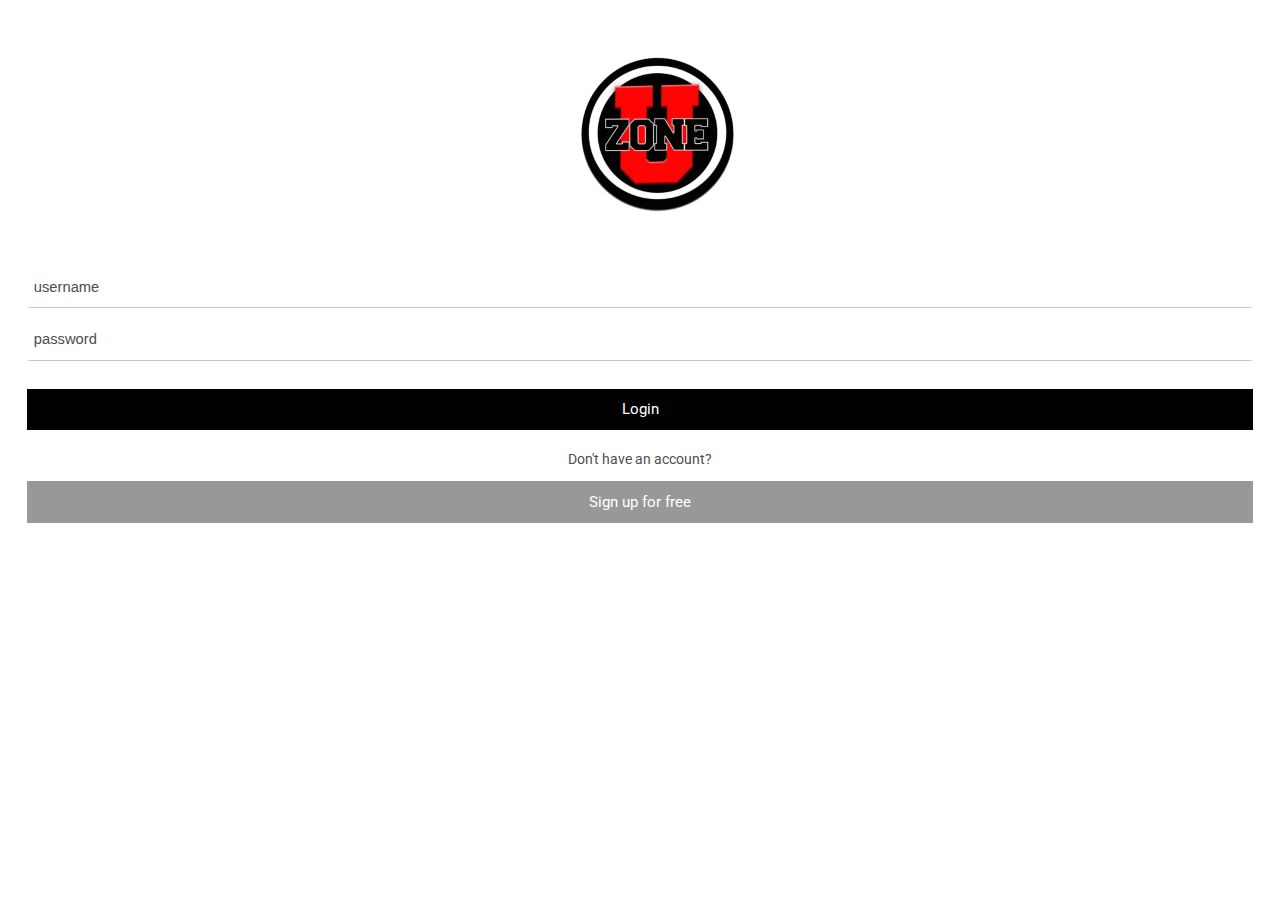
==== UZone Hybrid/index.html @ cc4b689a "Changes made by Earl Forrest (aef_21@hotmail.com)." ====
<!DOCTYPE html>
<html>

<head>
    <title></title>
    <meta charset="utf-8" />
    <script src="cordova.js"></script>
    <script src="kendo/js/jquery.min.js"></script>
    <script src="kendo/js/kendo.mobile.min.js"></script>
    <script src="bower_components/everlive/min/everlive.all.min.js"></script>
    <script src="scripts/app/identity-provider.js"></script>
    <script src="scripts/app/settings.js"></script>
    <script src="scripts/app/app.js"></script>
    <script src="scripts/app/analytics-monitor.js"></script>
    <script src="scripts/app/users.js"></script>
    <script src="scripts/app/login.js"></script>
    <script src="scripts/app/signup.js"></script>
    <script src="scripts/app/activities.js"></script>
    <script src="scripts/app/activity.js"></script>
    <script src="scripts/app/comments.js"></script>
    <script src="scripts/app/add-activity.js"></script>
    <script src="scripts/app/add-comment.js"></script>
    <link href="//fonts.googleapis.com/css?family=Roboto:400,500,700" rel="stylesheet">
    <link href="kendo/styles/kendo.mobile.all.min.css" rel="stylesheet">
    <link href="styles/main.css" rel="stylesheet">
</head>

<body id="uzoneApp">
    <div data-role="layout" data-id="default">
        <!--View content will render here-->
    </div>
    <!--WELCOME VIEW -->
    <div data-role="view" id="welcome" data-layout="default" class="welcome-scrn form-view" data-model="app.Login" data-init="app.Login.init" data-show="app.Login.show">
        <div data-role="header"></div>
        <h2 class="app-name"><small>UZone</small></h2>
        <form id="login-form">
            <ul data-role="listview" data-style="inset">
                <li class="username">
                    <input type="text" id="loginUsername" placeholder="username" required validationMessage="Username is required!">
                </li>
                <li class="password">
                    <input type="password" id="loginPassword" placeholder="password" required validationMessage="Password is required!">
                </li>
            </ul>
        </form>
        <ol class="group-wrp">
            <li>
                <span id="login" data-role="touch" data-bind="events: { tap: login }">
                        <a data-role="button" class="btn btn-login">Login</a>
                    </span>
            </li>
            <li class="signup">
                <p>Don't have an account?</p>
                <a data-role="button" href="views/signupView.html" class="btn">Sign up for free</a>
            </li>
        </ol>
    </div>
</body>

</html>
---- UZone Hybrid/kendo/styles/kendo.mobile.all.min.css ----
/*
* Kendo UI Core v2015.1.408 (http://www.telerik.com/kendo-ui)
* Copyright 2015 Telerik AD. All rights reserved.
*
* The use of Kendo UI mobile widgets in Telerik AppBuilder is governed by the Telerik End User License Agreement for Telerik AppBuilder at
* http://www.telerik.com/license-agreement/appbuilder
*/
@-ms-viewport{width:device-width;user-zoom:fixed;max-zoom:1;min-zoom:1}@media(orientation:landscape){.km-tablet .km-on-ios.km-horizontal.km-web:not(.km-ios-chrome){position:fixed;bottom:0}}.km-root{font-size:.92em}.km-root a{color:inherit}.km-tablet{font-size:1em}.km-root *:focus{outline-width:0}.km-root,.km-pane,.km-pane-wrapper{width:100%;height:100%;-ms-touch-action:none;-ms-content-zooming:none;-ms-user-select:none;-webkit-user-select:none;-webkit-text-size-adjust:none;-moz-text-size-adjust:none;text-size-adjust:none;overflow-x:hidden}.km-pane-wrapper{position:absolute}.km-pane,.km-shim{font-family:sans-serif}.km-pane{overflow-x:hidden;position:relative}.km-vertical .km-collapsible-pane{position:absolute;z-index:2!important;-webkit-transition:-webkit-transform 350ms ease-out;-ms-transition:-ms-transform 350ms ease-out;-o-transition:-o-transform 350ms ease-out;transition:transform 350ms ease-out;-webkit-transform:translatex(-100%);-ms-transform:translatex(-100%);-o-transform:translatex(-100%);transform:translatex(-100%)}.km-vertical .km-expanded-splitview .km-collapsible-pane{-webkit-transform:translatex(0);-ms-transform:translatex(0);-o-transform:translatex(0);transform:translatex(0)}.km-expanded-pane-shim{position:absolute;left:0;top:0;width:100%;height:100%;display:none}.km-expanded-splitview .km-expanded-pane-shim{display:block;z-index:1}.km-root>*{margin:0;padding:0}.km-root *{-webkit-touch-callout:none;-webkit-tap-highlight-color:rgba(0,0,0,0)}.km-content{display:block}.km-view,.km-split-content{top:0;left:0;position:absolute;display:-moz-box;display:-webkit-box;display:-webkit-flex;display:-ms-flexbox;display:flex;height:100%;width:100%;-moz-box-orient:vertical;-webkit-box-orient:vertical;-webkit-flex-direction:column;-ms-flex-direction:column;flex-direction:column;-webkit-align-items:stretch;-ms-align-items:stretch;align-items:stretch;-webkit-align-content:stretch;align-content:stretch;vertical-align:top}.k-ff .km-view,.k-ff .km-pane{overflow:hidden}.k-ff18 .km-view,.k-ff18 .km-pane,.k-ff19 .km-view,.k-ff19 .km-pane,.k-ff20 .km-view,.k-ff20 .km-pane,.k-ff21 .km-view,.k-ff21 .km-pane{position:relative}.k-ff .km-view{display:-moz-inline-box;display:inline-flex}.km-content{min-height:1px;-moz-box-flex:1;-webkit-box-flex:1;-webkit-flex:1;-ms-flex:1;flex:1;-moz-box-align:stretch;-webkit-box-align:stretch;-ms-flex-align:stretch;flex-align:stretch;width:auto;overflow:hidden;position:relative}.km-content p,.km-content h1,.km-content h2,.km-content h3,.km-content h4,.km-content h5,.km-content h6{margin-left:1rem;margin-right:1rem}.km-header,.km-footer{display:block;display:-moz-box;-moz-box-orient:vertical;width:100%}.km-header{padding:0}.km-footer{background:#1a1a1a}[data-role="layout"]{display:none}[data-role="view"],[data-role="drawer"],kendo-mobile-view,kendo-mobile-split-view,kendo-mobile-drawer{visibility:hidden}.km-view{visibility:visible}.km-header,.km-footer{position:relative;z-index:1}@media all and (-webkit-min-device-pixel-ratio:10000),not all and (-webkit-min-device-pixel-ratio:0){.km-view{display:table}.km-header,.km-footer,.km-content{display:table-row}.km-header,.km-footer{height:1px}}.km-root .k-toolbar,.km-navbar,.km-button,.km-buttongroup,.km-tabstrip,.km-blackberry li.km-actionsheet-cancel>a{-webkit-appearance:none;-moz-appearance:none;appearance:none;background-origin:border-box;position:relative;display:inline-block;padding:.4em .7em;margin:.1rem;overflow:visible;text-decoration:none}.km-tabstrip,.km-root .k-toolbar,.km-navbar{display:block;padding:.8em;margin:0;width:100%;border-width:0;-moz-box-sizing:border-box;-webkit-box-sizing:border-box;box-sizing:border-box}.km-native-scroller{overflow:auto;-webkit-overflow-scrolling:touch;-ms-touch-action:pan-x pan-y;-ms-overflow-style:-ms-autohiding-scrollbar;-ms-scroll-snap-type:proximity}.km-default-content{padding:1em}.km-shim{left:0;bottom:0;position:fixed;width:100%;height:100%!important;background:rgba(0,0,0,0.6);z-index:10001;-moz-box-sizing:border-box;-webkit-box-sizing:border-box;box-sizing:border-box}.km-root .km-shim{position:absolute}.km-shim:before{content:"\a0";height:100%;width:0;display:inline-block;vertical-align:middle}.km-shim .k-animation-container{box-shadow:none;-webkit-box-shadow:none;border:0;width:auto}.km-loader{top:50%;left:50%;width:180px;height:130px;z-index:100000;padding:30px 30px;position:absolute;margin-top:-70px;margin-left:-90px;-moz-box-sizing:border-box;-webkit-box-sizing:border-box;box-sizing:border-box;background-color:rgba(0,0,0,0.5)}.km-loader h1{font-size:1rem;color:white;text-align:center;vertical-align:middle}.km-loader .km-loading,.km-load-more .km-icon,.km-scroller-refresh .km-icon{animation:km-spin 1s infinite linear;-webkit-animation:km-spin 1s infinite linear;display:block;margin:0 auto;width:35px;height:35px;font-size:35px}.km-loader .km-loading:after,.km-load-more .km-icon:after{color:#ccc}.km-loading-left,.km-loading-right{display:none}@-webkit-keyframes km-spin{from{-webkit-transform:rotate(0deg)}to{-webkit-transform:rotate(360deg)}}@-moz-keyframes km-spin{from{-moz-transform:rotate(0deg)}to{-moz-transform:rotate(360deg)}}@-ms-keyframes km-spin{from{-ms-transform:rotate(0deg)}to{-ms-transform:rotate(360deg)}}@-o-keyframes km-spin{from{-o-transform:rotate(0deg)}to{-o-transform:rotate(360deg)}}@-webkit-keyframes km-ios-spin{from{-webkit-transform:rotate(0deg)}to{-webkit-transform:rotate(360deg)}}@-webkit-keyframes km-ios-spin1{from{-webkit-transform:rotate(-135deg)}to{-webkit-transform:rotate(225deg)}}@-moz-keyframes km-ios-spin{from{-moz-transform:rotate(0deg)}to{-moz-transform:rotate(360deg)}}@-moz-keyframes km-ios-spin1{from{-moz-transform:rotate(-135deg)}to{-moz-transform:rotate(225deg)}}@keyframes km-ios-spin{from{transform:rotate(0deg)}to{transform:rotate(360deg)}}@keyframes km-ios-spin1{from{transform:rotate(-135deg)}to{transform:rotate(225deg)}}.km-stretched-view{display:-moz-box;display:-webkit-box;display:-webkit-flex;display:-ms-flexbox;display:flex}.km-stretched-view>*{width:100%}.km-overlay{position:absolute;top:0;left:0;width:100%;height:100%;background:transparent;z-index:100000}.km-root.km-native-scrolling,.km-root.km-native-scrolling .km-view,.km-root.km-native-scrolling .km-splitview .km-pane{min-height:100%;height:auto;-webkit-transform:none;overflow-x:visible}.km-native-scrolling,.km-native-scrolling .km-pane,.km-native-scrolling .km-view{-ms-touch-action:auto}.km-native-scrolling .km-pane,.km-native-scrolling .km-view{display:block}.km-native-scrolling .km-content{-ms-flex:auto}.km-native-scrolling .km-blackberry .km-content{min-height:auto}.km-native-scrolling .km-splitview{position:absolute}.km-native-scrolling .km-header{position:fixed;top:0}.km-native-scrolling .km-android .km-header{top:auto;bottom:0}.km-native-scrolling .km-footer{position:fixed;bottom:0}.km-native-scrolling .km-android .km-footer{top:0;bottom:auto}.km-native-scrolling .km-badge{z-index:auto}.km-native-scrolling .km-splitview .km-header,.km-native-scrolling .km-splitview .km-footer,.km-native-scrolling .km-popup.km-pane .km-header,.km-native-scrolling .km-popup.km-pane .km-footer{position:absolute}.km-native-scrolling .km-modalview .km-header,.km-native-scrolling .km-modalview .km-footer{position:relative}.km-native-scrolling .km-content{width:100%}.km-native-scrolling .km-shim,.km-native-scrolling .km-popup-overlay{position:fixed;top:0;bottom:0;height:auto!important}.km-native-scrolling .km-drawer{position:fixed;top:0;height:100%!important;overflow:auto!important;-webkit-overflow-scrolling:touch}.km-native-scrolling>.km-pane>.km-loader{position:fixed;top:50%;margin-top:-2em}.km-native-scrolling .km-header,.km-native-scrolling .km-footer{z-index:2}.km-state-disabled{opacity:.5}.km-badge,.km-detail{text-decoration:none;display:inline-block;vertical-align:middle;overflow:hidden;text-align:center;position:absolute;z-index:1;height:2em;font-size:.6rem;text-shadow:none}.km-badge{top:-1em;right:-1em;line-height:2em;margin-left:.5em;min-width:.9em;padding:0 .55em;-moz-background-clip:padding-box;-webkit-background-clip:padding-box;background-clip:padding-box}.km-tabstrip .km-badge{top:-0.2em;right:auto;margin-left:-1em}.km-detail{position:absolute;float:right;right:.8rem;top:50%;margin-top:-0.7rem;width:1.3rem;height:1.3rem;font-size:1rem;-moz-box-sizing:border-box;-webkit-box-sizing:border-box;box-sizing:border-box}.km-widget .km-detaildisclose{font-size:.8em}.k-ff .km-detail{width:1rem;height:1rem}.km-detail .km-text{display:none}.km-widget .km-rowinsert:after,.km-widget .km-rowdelete:after,.km-widget .km-contactadd:after,.km-widget .km-detaildisclose:after,.km-widget .km-rowinsert:before,.km-widget .km-rowdelete:before,.km-widget .km-contactadd:before,.km-widget .km-detaildisclose:before,.km-detail .km-icon{left:.15em;top:.15em;line-height:1em;font-size:1em;position:absolute}.km-widget .km-detaildisclose:after{left:.1em;top:.25em;text-align:center;font-weight:bold}.km-button{cursor:pointer;outline:0;text-align:center}button.km-button{display:inline-block;font:inherit}.km-button:hover{text-decoration:none}.km-button::-moz-focus-inner{padding:0;border:0}.km-ios .km-state-disabled .km-button,.km-android .km-state-disabled .km-button,.km-blackberry .km-state-disabled .km-button,.km-meego .km-state-disabled .km-button{color:#aaa;text-shadow:none}.km-root .km-pane .k-button:focus,.km-root .km-pane .k-button:active,.km-root .km-pane .k-button:focus:active{box-shadow:none;-webkit-box-shadow:none}.km-buttongroup{padding:.4rem .7rem;-webkit-margin-collapse:separate;margin-collapse:separate;margin:.5em auto}.km-widget.km-buttongroup{padding:0;border-color:transparent;background:0;white-space:nowrap;display:table}.km-buttongroup>.km-button{display:table-cell}.km-widget.km-buttongroup .km-button{margin:0;border-width:1px 0 1px 1px;padding:.48em .9em .44em}.km-tablet .km-buttongroup .km-button{padding:.4em .8em .34em}.km-widget.km-navbar .km-buttongroup{font-size:.95rem;line-height:1em;margin:0 0 .2em;display:inline-block;height:1.5em;top:-2px}.k-toolbar .km-buttongroup{margin:0;display:inline-block}.km-tablet .km-navbar .km-buttongroup{top:-1px}.km-widget.km-navbar .km-buttongroup>.km-button{font-size:1em;min-width:4rem;text-align:center}.km-tablet .km-navbar .km-buttongroup>.km-button{min-width:6rem}.km-view .km-buttongroup .km-button:last-child{border-right-width:1px}.km-ios .km-buttongroup .km-button{font-size:1.2em;font-weight:bold}.km-collapsible{margin:1em 0}.km-collapsible.km-collapsibleinset{margin:1em}.km-collapsible+.km-collapsible{margin-top:-1em}.km-collapsible-header{position:relative;border-style:solid;border-width:1px 0;padding:.4em 20px}.km-collapsibleinset>.km-collapsible-header{border-width:1px}.km-collapsible+.km-collapsible>.km-collapsible-header{border-top-width:0}.km-collapsibleinset.km-collapsed>.km-collapsible-header{border-radius:.5em}.km-collapsibleinset.km-expanded>.km-collapsible-header{border-radius:.5em .5em 0 0}.km-collapsible-header .km-icon{display:inline-block;font-size:.8em;margin-right:.3em}.km-collapsible-header>h1,.km-collapsible-header>h2,.km-collapsible-header>h3,.km-collapsible-header>h4,.km-collapsible-header>h5,.km-collapsible-header>h6{margin:0}.km-collapsible-content{border-style:solid;border-width:1px 0;border-top:0;padding:.4em;overflow:hidden}.km-collapsible-header .km-arrow-s,.km-collapsible-header .km-arrow-n{position:absolute;top:.4em}.km-icon-left .km-arrow-s,.km-icon-left .km-arrow-n{left:.2em}.km-icon-right .km-arrow-s,.km-icon-right .km-arrow-n{left:auto;right:.2em}.km-icon-top .km-arrow-s,.km-icon-top .km-arrow-n{position:static;display:block;margin:0 auto;width:1em}.km-collapsibleinset>.km-collapsible-content{border-radius:0 0 .5em .5em;border-width:1px}.km-collapsed>.km-collapsible-content.km-animated{transform:translateY(-0.8em);border-color:transparent;border-bottom:0;visibility:hidden}.km-animated{-webkit-transition:-webkit-all .2s ease-in-out;-ms-transition:-ms-all .2s ease-in-out;-o-transition:-o-all .2s ease-in-out;transition:all .2s ease-in-out}.km-hide-title{display:none}.km-show-title:after{display:block;content:"\a0";height:0}.km-fill-title:after{height:auto}.km-footer .km-show-title:after{display:inline-block}.km-view-title,.km-dialog-title{position:relative;visibility:visible;text-align:center;font-size:1.4em;line-height:2.3em;margin-left:auto;margin-right:auto}.km-horizontal .km-view-title{line-height:2em}.km-root .k-toolbar,.km-navbar{padding:0;-moz-box-flex:1;-webkit-box-flex:1;-webkit-flex:1;-ms-flex:1;flex:1;position:relative;overflow:hidden;display:block;border-width:0 0 1px 0;background-color:#fff}.k-ff.km-root .k-toolbar,.k-ff .km-navbar{overflow:visible}.km-navbar .km-button{margin-top:.5rem;margin-bottom:.5rem}.km-navbar .km-no-title{padding-top:.7rem;padding-bottom:.7rem}.km-horizontal .km-navbar .km-button{margin-top:.3rem;margin-bottom:.3rem}.km-horizontal .km-navbar .km-no-title{padding-top:.5rem;padding-bottom:.5rem}.km-tablet.km-root .km-no-title{padding-top:.55rem;padding-bottom:.55rem}.km-tablet .km-navbar .km-button{margin-top:.45rem;margin-bottom:.45rem}.km-root .km-pane .km-navbar .km-no-title{visibility:visible;line-height:0}.km-on-ios.km-black-translucent-status-bar.km-app .km-header .km-navbar{padding-top:1.4em;background-clip:border-box}.km-on-ios.km-ios5.km-cordova .km-header .km-navbar,.km-on-ios.km-ios6.km-cordova .km-header .km-navbar{padding-top:0}.km-leftitem,.km-rightitem{z-index:1;position:absolute;right:.5em}.km-popup .km-rightitem{right:0}.km-leftitem{left:.5em;right:auto}.km-popup .km-leftitem{left:0}.km-leftitem,.km-rightitem{height:100%}.km-on-ios.km-black-translucent-status-bar.km-app .km-leftitem,.km-on-ios.km-black-translucent-status-bar.km-app .km-rightitem{height:auto}.km-leftitem>*,.km-rightitem>*{display:inline-block;vertical-align:middle}.km-leftitem:before,.km-rightitem:before{content:"\a0";display:inline-block;height:100%;width:0;vertical-align:middle}.km-root .k-toolbar{position:relative;display:block;vertical-align:middle;text-align:right;line-height:2.2em;border-style:solid;box-shadow:none;-webkit-box-shadow:none;padding:.55em 3.4em .55em .5em}.km-root .km-widget.k-toolbar{-moz-box-sizing:border-box;-webkit-box-sizing:border-box;box-sizing:border-box}.km-root .k-toolbar span.km-icon{vertical-align:middle}.km-root .k-toolbar .k-button-icon{padding-left:.4em;padding-right:.4em}.km-root .k-toolbar .k-button-icon .km-icon{margin-left:0;margin-right:0}.km-root .k-toolbar-resizable{overflow:hidden;white-space:nowrap}.km-root .k-toolbar>*{display:inline-block;vertical-align:middle;text-align:left;line-height:inherit}.km-root .k-toolbar .km-button{line-height:inherit}.km-root div.k-toolbar>.k-align-left{float:left;line-height:inherit}.km-root div.k-toolbar>.k-align-right{float:none}.km-root .k-toolbar>.km-button,.km-root .k-toolbar .km-buttongroup,.km-root .k-toolbar .k-split-button,.km-root .k-toolbar .k-widget,.km-root .k-toolbar .km-widget,.km-root .k-toolbar .k-textbox,.km-root .k-toolbar label,.km-root .k-toolbar .k-separator{margin:0 .4em}.km-root .k-toolbar .k-button-icontext .km-icon{margin-left:-0.15em}.km-root .k-toolbar .k-split-button{padding-left:0}.km-root .k-toolbar .k-split-button .km-button,.km-root .k-toolbar .km-buttongroup .km-group-start{margin:0}.km-root .k-toolbar .k-split-button>.km-button{padding-left:1em;padding-right:.6em}.km-root .k-toolbar .k-split-button .k-split-button-arrow{margin:0 0 0 -1px;padding-left:.2em;padding-right:.2em}.km-root .km-pane .k-toolbar .k-overflow-anchor{border-width:0;width:1.5em;height:100%;margin:0;font-size:2.2em;border-radius:0;position:absolute;top:0;right:0;padding:0}.km-root .k-overflow-anchor span.km-icon{position:absolute;top:50%;left:50%;margin:-0.5em 0 0 -0.5em}.km-root .k-overflow-anchor .km-icon:after,.km-root .k-overflow-anchor .km-icon:before{margin-left:0}.km-root .k-overflow-container .k-item{float:none;border:0}.km-root .k-overflow-container .k-overflow-button,.km-root .k-split-container .km-button{text-align:left;display:block;white-space:nowrap;margin:0 0 1px}.km-root .k-overflow-container li:last-child .k-overflow-button,.km-root .k-split-container li:last-child .km-button{margin:0}.km-root .k-overflow-container .km-buttongroup{padding:0}.km-root .k-overflow-container .km-buttongroup>li{display:block}.km-root .k-overflow-container .k-overflow-group{border-width:1px 0;border-style:solid;border-radius:0;padding:1px 0 0;margin:0 0 1px}.km-root .k-overflow-container .km-state-disabled{opacity:1}.km-root .k-overflow-container .k-overflow-hidden{display:none}.km-root .k-overflow-container .k-toolbar-first-visible,.km-root .k-overflow-container .k-overflow-group+.k-overflow-group{border-top:0;margin-top:0;padding-top:0}.km-root .k-overflow-container .k-toolbar-last-visible{border-bottom:0;margin-bottom:0}.km-root .k-overflow-wrapper .km-actionsheet-wrapper .km-actionsheet{overflow:hidden;overflow-y:auto}.km-tabstrip{padding:.4rem .7rem}.km-horizontal .km-tabstrip{padding:.2rem .7rem}.km-tabstrip{-moz-box-orient:horizontal;-webkit-box-orient:horizontal;-moz-box-align:start;-webkit-box-align:start;-ms-flex-align:start;flex-align:start;-webkit-flex-direction:row;-ms-flex-direction:row;flex-direction:row;-moz-box-pack:start;padding:0;text-align:center;word-spacing:-1em}.km-tabstrip .km-button{word-spacing:normal;box-shadow:none;-webkit-box-shadow:none;vertical-align:bottom}@media screen and (-webkit-min-device-pixel-ratio:0){.km-tabstrip{word-spacing:normal;width:100%}}.km-tabstrip .km-button{font-family:Arial,Helvetica,sans-serif;color:#a8a8a8;padding:.4em .8em;border-width:0;border-color:transparent;background:0;margin:0;text-align:center}.km-tabstrip .km-button:first-child{border-left:0}.km-tabstrip .km-button:last-child{border-right:0}.km-switch input[type=checkbox]{display:none}.km-switch,.km-checkbox{text-align:left;font-size:1rem;display:inline-block;width:6.4rem;height:2rem;line-height:2rem;position:relative;overflow:hidden}.km-switch-wrapper,.km-slider-wrapper{display:block;height:100%;width:100%;overflow:hidden}.km-switch-background,.km-slider-background{display:block;margin:0 1px 1px -5em;height:100%;width:200%}.km-switch-container{top:0;left:0;position:absolute;display:block;height:100%;width:100%;overflow:hidden;background:transparent;-moz-box-sizing:border-box;-webkit-box-sizing:border-box;box-sizing:border-box}.km-checkbox{width:1.8rem;height:1.8rem}.km-checkbox-checked:after{content:"\a0";display:block;width:100%;height:100%}.km-switch-handle{top:0;left:0;width:2.72em;height:100%;display:inline-block;margin:-1px 0 0 -1px;background-color:#000}.km-switch-label-on,.km-switch-label-off{display:block;width:130%;font-size:1em;line-height:2em;text-align:center;position:absolute;text-transform:uppercase}.km-switch-label-off{left:104%}.km-switch-label-on{left:-134%;text-shadow:0 -1px 0 rgba(0,0,0,0.3)}.km-list .km-switch{position:absolute;top:50%;right:.8rem;margin-top:-1rem}.km-listview-link:after{width:.5rem;height:.5rem;content:"\a0";display:inline-block;vertical-align:middle;margin-left:-0.2rem;border-style:solid;border-width:.24rem .24rem 0 0;-webkit-transform:rotate(45deg);-ms-transform:rotate(45deg);-o-transform:rotate(45deg);transform:rotate(45deg)}.km-listview-wrapper>ul:not(.km-listview){margin:0 auto}.km-list,.km-listview{padding:0;margin:0;list-style-type:none}.km-listinset,.km-listgroupinset{margin:1em}.k-ff .km-listinset:after,.k-ff .km-listgroupinset:after{display:block;height:0;content:"\a0"}.km-listinset,.km-listgroupinset .km-list{overflow:hidden}.km-listview .km-switch{margin-top:-0.95rem;position:absolute;right:.8rem;top:50%}.km-listview .km-list{text-indent:0}.km-list>li,.km-widget .km-listview-link,.km-widget .km-listview-label{margin:0;display:block;position:relative;list-style-type:none;vertical-align:middle;-moz-box-sizing:border-box;-webkit-box-sizing:border-box;box-sizing:border-box;padding:.5em .7em}.km-list>li{line-height:1.6em;overflow:hidden}.km-virtual-list{position:relative;width:100%;-webkit-transform:translateZ(0)}.km-virtual-list>li{width:100%;position:absolute;top:0;-webkit-transform:translateZ(0)}.km-widget.km-list .km-load-more,.km-widget .km-list .km-load-more{border-bottom:0}.km-list>li>*{line-height:normal}.km-group-title{display:block;font-weight:bold;padding:.2em 0;text-indent:.8em}.km-listgroupinset .km-group-title{margin-top:.65em;line-height:2em}.km-list:not(.km-virtual-list)>li:first-child{border-top-width:0}.km-list:not(.km-virtual-list)>li:last-child{border-bottom-width:0}.km-widget .km-listview-link,.km-widget .km-listview-label{line-height:inherit;text-decoration:none;margin:-0.5em -0.7em}.km-listview-link:after,.km-listview-label:after{border-color:#777;content:"\a0";display:block;position:absolute;right:1rem;top:50%;margin-top:-0.32rem}.km-filter-form{width:100%;padding:.5em 0;border:1px solid transparent;border-width:1px 0;-webkit-transform:translatez(0);-ms-transform:translatez(0);-o-transform:translatez(0);transform:translatez(0)}.km-filter-wrap{position:relative;margin:0 .7em;padding:.2em .4em;border:1px solid transparent}.km-widget .km-filter-wrap:before{display:inline-block;vertical-align:middle;content:"\e0e9";font-size:1.6em;width:1em;height:1em;margin-right:-1em;color:inherit}.km-tablet .km-filter-wrap{max-width:24em;margin:0 auto}.km-filter-wrap>input[type="search"]::-webkit-search-cancel-button{display:none}.km-filter-wrap input{width:100%;-moz-box-sizing:border-box;-webkit-box-sizing:border-box;box-sizing:border-box;border:0;background:transparent;-moz-appearance:none;-webkit-appearance:none;vertical-align:middle;padding:0 1.4em}.km-filter-reset{display:inline-block;margin-left:-1.6em;vertical-align:middle;text-align:center;z-index:1;text-decoration:none;height:100%}.km-filter-reset .km-clear{font-size:1.6em;width:1em;height:1em;display:block}.km-filter-reset>.km-text{position:absolute;top:-3333px;left:-3333px}.km-load-more{display:block;padding:.3em 0 1.2em;height:3.2em;text-align:center}.km-scroller-pull{width:100%;display:block;position:absolute;line-height:3em;font-size:1.4em;text-align:center;-webkit-transform:translate3d(0,-3em,0);-ms-transform:translate3d(0,-3em,0);-o-transform:translate3d(0,-3em,0);transform:translate3d(0,-3em,0)}.km-scroller-pull .km-template{display:inline-block;min-width:200px;text-align:left}.km-load-more .km-icon,.km-widget .km-scroller-pull .km-icon{display:inline-block;height:2rem;margin-right:1rem;vertical-align:middle;width:2rem;font-size:2rem;-webkit-transform:rotate(0deg);-ms-transform:rotate(0deg);-o-transform:rotate(0deg);transform:rotate(0deg);-webkit-transition:-webkit-transform 300ms linear;-ms-transition:-ms-transform 300ms linear;-o-transition:-o-transform 300ms linear;transition:transform 300ms linear}.km-widget .km-scroller-release .km-icon{-webkit-transform:rotate(180deg);-ms-transform:rotate(180deg);-o-transform:rotate(180deg);transform:rotate(180deg)}.km-widget .km-scroller-refresh .km-icon{-webkit-transition:none;-ms-transition:none;-o-transition:none;transition:none}.km-touch-scrollbar{position:absolute;visibility:hidden;z-index:200000;height:.4em;width:.4em;background-color:#333;opacity:0;-webkit-transform-origin:0 0;-ms-transform-origin:0 0;-o-transform-origin:0 0;transform-origin:0 0;-webkit-transition:opacity .3s linear;-ms-transition:opacity .3s linear;-o-transition:opacity .3s linear;transition:opacity .3s linear}.km-vertical-scrollbar{height:100%;right:2px;top:0}.km-horizontal-scrollbar{width:100%;left:0;bottom:2px}.km-scrollview,.km-scroll-container{-moz-user-select:none;-webkit-user-select:none;-ms-user-select:none;user-select:none;-moz-user-select:-moz-none;-webkit-margin-collapse:separate;margin-collapse:separate}.km-scroll-wrapper{position:relative}.km-scroll-header{position:absolute;z-index:1001;width:100%;top:0;left:0}.km-scrollview{white-space:nowrap;overflow:hidden;position:relative;width:100%}.km-scrollview>div>*{-webkit-transform:translatez(0)}.km-scrollview>div>[data-role=page]{vertical-align:top;display:inline-block;min-height:1px}.km-scrollview .km-virtual-page{min-height:1px;position:absolute;top:0;left:0;display:inline-block}.k-ff18 .km-scrollview>div,.k-ff19 .km-scrollview>div,.k-ff20 .km-scrollview>div,.k-ff21 .km-scrollview>div{width:0}.km-pages{text-align:center;margin:0;padding:.6em 0 0;height:1.5em}.km-pages li{display:inline-block;width:.5em;height:.55em;margin:0 .3em}.km-root .km-popup .k-item,.km-widget.km-actionsheet>li{list-style-type:none;padding:inherit 1em;border-bottom:1px solid #555;-moz-box-sizing:border-box;-webkit-box-sizing:border-box;box-sizing:border-box}.km-widget.km-actionsheet>li{line-height:2em;border-bottom:0}.km-widget.km-actionsheet>li>a{line-height:1.5em;text-align:left;background:transparent}.km-root .km-popup .k-list,.km-widget.km-actionsheet{padding:0;margin:0}.km-root .km-popup .k-item:last-child,.km-widget.km-actionsheet>li:last-child{border:0}.km-widget.km-actionsheet-wrapper{width:100%;box-shadow:none;-webkit-box-shadow:none;border:0}.km-actionsheet-root.km-shim .k-animation-container{width:100%!important;height:100%!important}.km-tablet .km-pane div.km-actionsheet-phone{background:transparent}.km-tablet .km-actionsheet-phone li.km-actionsheet-title,.km-tablet div.km-actionsheet-phone li.km-actionsheet-cancel{display:block}.km-popover-root .km-popup-wrapper{position:relative!important}.km-popup-wrapper,.km-modalview-wrapper{z-index:10001;position:relative;background:0;border:0;box-shadow:none;-webkit-box-shadow:none}.km-popup-overlay{position:absolute;top:0;left:0;width:100%;height:100%;z-index:10002}.km-popup-arrow,.km-popup-arrow:after,.km-popup-arrow:before{position:absolute;width:15px;height:15px;top:0;left:0;z-index:2}.km-left .km-popup-arrow,.km-right .km-popup-arrow{margin-top:-8px}.km-up .km-popup-arrow,.km-down .km-popup-arrow{margin-left:-8px}.km-popup-arrow:after,.km-popup-arrow:before{display:block;content:"\a0";width:0;height:0}.km-up .km-popup-arrow{top:auto;bottom:0}.km-left .km-popup-arrow{left:auto;right:0}.km-popup.km-pane{-moz-box-sizing:border-box;-webkit-box-sizing:border-box;box-sizing:border-box;width:100%;height:100%;min-height:100px;background:transparent}.km-popover-root .km-view{position:relative}.km-popover-root .km-content{-ms-flex:auto}div.km-splitview>.km-content,kendo-mobile-split-view.km-splitview>.km-content{-moz-box-orient:horizontal;-webkit-box-orient:horizontal;-moz-box-direction:normal;-webkit-box-direction:normal;-webkit-flex-direction:row;-ms-flex-direction:row;flex-direction:row}div.km-split-vertical>.km-content,kendo-mobile-split-view.km-split-vertical>.km-content{-moz-box-orient:vertical;-webkit-box-orient:vertical;-webkit-flex-direction:column;-ms-flex-direction:column;flex-direction:column}div.km-split-content>.km-pane{-moz-box-flex:2;-webkit-box-flex:2;-webkit-flex:2;-ms-flex:2;flex:2;width:auto;height:auto}div.km-split-content>.km-pane:first-child{-moz-box-flex:1;-webkit-box-flex:1;-webkit-flex:1;-ms-flex:1;flex:1}div.km-split-horizontal>.km-content>.km-pane{top:0;bottom:0}.km-split-vertical>.km-content>.km-pane>.km-view{display:-webkit-box}.km-modalview-root{text-align:center}.km-modalview-root>.k-animation-container{text-align:left;position:relative!important;top:auto!important;left:auto!important;display:inline-block!important;vertical-align:middle}.km-modalview,.km-modalview-wrapper:before{overflow:hidden;position:relative;display:-moz-inline-box;display:-webkit-inline-box;display:-webkit-inline-flex;display:-ms-inline-flexbox;display:inline-flex;width:100%;height:100%;vertical-align:middle;max-height:100%}.km-modalview .km-content{box-flex:1}.km-auto-height .km-content{-ms-flex:auto}.km-modalview-root:before,.km-modalview-wrapper:before{vertical-align:middle;height:100%;margin-left:-1px;content:"\a0";width:0;display:inline-block}.km-drawer,[data-role=drawer]{top:0;left:auto;width:250px}.km-drawer .km-header,.km-drawer .km-footer{z-index:0}.km-left-drawer{left:0}.km-right-drawer{right:0}.km-item label:before,.km-item label.km-item-checked:after{position:absolute;content:" ";display:block;top:50%;left:.6em;width:36px;height:36px;margin-top:-18px}.km-widget .k-slider{line-height:.6em;position:relative;display:inline-block;vertical-align:middle;text-align:center}.km-widget .k-slider-horizontal{width:50%;height:.6em;line-height:.6em}.km-list .k-slider{position:absolute;right:0;margin-top:-0.5em;top:50%}.km-root .k-slider-track{left:1em!important;right:1em;height:100%;display:block;position:absolute;border:.5em solid transparent;border-width:.5em 0}.km-widget .k-slider-horizontal .k-slider-track{width:auto!important}.km-widget .k-slider .k-slider-track{background-clip:padding-box}.km-widget .k-slider-track,.km-widget .k-slider-selection{margin-top:0;border-radius:5px;box-shadow:inset 0 0 1px rgba(0,0,0,0.3);-webkit-box-shadow:inset 0 0 1px rgba(0,0,0,0.3)}.km-widget .k-slider-horizontal .k-slider-selection{top:0;height:100%}.km-widget .k-slider-items{margin:0}.km-widget .k-slider .k-draghandle{text-indent:-3333px;left:0;width:1.2em;height:1.2em;display:block;position:absolute}.km-widget .k-slider-tooltip{display:none}.km-dialog{position:absolute;min-width:19em;max-width:25em;overflow:hidden}.km-dialog-title{position:static;float:none;height:2.6em;margin-top:-2.6em;font-size:1.22em;line-height:3em}.km-dialog:before{content:"\a0";display:block;overflow:visible;width:100%;height:3em;opacity:.2}.km-dialog-content{font-weight:normal;min-height:2em;text-align:center}.km-dialog .km-button{display:block;margin:.4em;font-size:1.3em;text-align:center;padding:.44em;-moz-user-select:none;-webkit-user-select:none;-ms-user-select:none;user-select:none}.km-list input[type=text]:not(.k-input),.km-list input[type=password],.km-list input[type=search],.km-list input[type=number],.km-list input[type=tel],.km-list input[type=url],.km-list input[type=email],.km-list input[type=file],.km-list input[type=month],.km-list input[type=color],.km-list input[type=week],.km-list input[type=date],.km-list input[type=time],.km-list input[type=datetime],.km-list input[type=datetime-local],.km-list select:not([multiple]),.km-list .k-dropdown,.km-list textarea{width:50%;-moz-box-sizing:border-box;-webkit-box-sizing:border-box;box-sizing:border-box;font-size:1.2em;position:absolute;top:50%;line-height:normal;z-index:1;right:0;margin-top:-1em}.km-widget .k-slider .k-tick,.km-widget .k-slider .k-label,.km-widget .k-slider .k-button{display:none}.km-list textarea{position:relative;width:-webkit-calc(50%+.7em);width:-moz-calc(50%+.7em);width:calc(50%+.7em);margin-right:-0.7em}.km-list input,.km-list select,.km-list textarea,.km-list input[type=checkbox],.km-list input[type=radio]{appearance:none;-moz-appearance:none;-webkit-appearance:none}.km-list input[type=checkbox],.km-list input[type=radio]{position:absolute;top:50%;right:.7em;margin-top:-0.5em;background:0}.km-widget input,.km-widget textarea{-moz-user-select:text;-webkit-user-select:text;-ms-user-select:text;user-select:text}.km-widget input[readonly],.km-widget input[type=image],.km-widget select:not([multiple]){-moz-user-select:none;-webkit-user-select:none;-ms-user-select:none;user-select:none}.km-list textarea{top:0}.km-list .k-dropdown{line-height:1.4em}.km-list .k-dropdown,.km-list .k-dropdown .k-input{background-color:transparent}.km-list .k-dropdown-wrap{display:inline-block}.km-list .km-listview-label:after,.km-list input ~ .km-listview-link:after,.km-list textarea ~ .km-listview-link:after,.km-list select ~ .km-listview-link:after,.km-list .k-dropdown ~ .km-listview-link:after{display:none}.km-list .k-dropdown select,.km-list .k-dropdown .k-select{display:none}.km-widget .km-list textarea{position:relative;float:right;margin-top:0;font-family:inherit}.km-listview-label input[type=radio],.km-listview-label input[type=checkbox]{border:0;font-size:inherit;width:1em;height:.9em}.k-fx-end .k-fx-next,.k-fx-end .k-fx-current{-webkit-transition:all 350ms ease-out;-ms-transition:all 350ms ease-out;-o-transition:all 350ms ease-out;transition:all 350ms ease-out}.k-fx{position:relative}.k-fx .k-fx-current{z-index:0}.k-fx .k-fx-next{z-index:1}.k-fx-hidden,.k-fx-hidden *{visibility:hidden!important}.k-fx-reverse .k-fx-current{z-index:1}.k-fx-reverse .k-fx-next{z-index:0}.k-fx-zoom.k-fx-start .k-fx-next{-webkit-transform:scale(0)!important;-ms-transform:scale(0)!important;-o-transform:scale(0)!important;transform:scale(0)!important}.k-fx-zoom.k-fx-end .k-fx-next{-webkit-transform:scale(1)!important;-ms-transform:scale(1)!important;-o-transform:scale(1)!important;transform:scale(1)!important}.k-fx-zoom.k-fx-reverse.k-fx-start .k-fx-next,.k-fx-zoom.k-fx-reverse.k-fx-end .k-fx-next{-webkit-transform:scale(1)!important;-ms-transform:scale(1)!important;-o-transform:scale(1)!important;transform:scale(1)!important}.k-fx-zoom.k-fx-reverse.k-fx-start .k-fx-current{-webkit-transform:scale(1)!important;-ms-transform:scale(1)!important;-o-transform:scale(1)!important;transform:scale(1)!important}.k-fx-zoom.k-fx-reverse.k-fx-end .k-fx-current{-webkit-transform:scale(0)!important;-ms-transform:scale(0)!important;-o-transform:scale(0)!important;transform:scale(0)!important}.k-fx-fade.k-fx-start .k-fx-next{will-change:opacity;opacity:0}.k-fx-fade.k-fx-end .k-fx-next{opacity:1}.k-fx-fade.k-fx-reverse.k-fx-start .k-fx-current{will-change:opacity;opacity:1}.k-fx-fade.k-fx-reverse.k-fx-end .k-fx-current{opacity:0}.k-fx-slide.k-fx-end .k-fx-next .km-content,.k-fx-slide.k-fx-end .k-fx-next .km-header,.k-fx-slide.k-fx-end .k-fx-next .km-footer,.k-fx-slide.k-fx-end .k-fx-current .km-content,.k-fx-slide.k-fx-end .k-fx-current .km-header,.k-fx-slide.k-fx-end .k-fx-current .km-footer{-webkit-transition:all 350ms ease-out;-ms-transition:all 350ms ease-out;-o-transition:all 350ms ease-out;transition:all 350ms ease-out}.k-fx-slide.k-fx-start .k-fx-next .km-content{will-change:transform;-webkit-transform:translatex(100%);-ms-transform:translatex(100%);-o-transform:translatex(100%);transform:translatex(100%)}.k-fx-slide.k-fx-start .k-fx-next .km-header,.k-fx-slide.k-fx-start .k-fx-next .km-footer{will-change:opacity;opacity:0}.k-fx-slide.k-fx-end .k-fx-current .km-content{-webkit-transform:translatex(-100%);-ms-transform:translatex(-100%);-o-transform:translatex(-100%);transform:translatex(-100%)}.k-fx-slide.k-fx-end .k-fx-next .km-header,.k-fx-slide.k-fx-end .k-fx-next .km-footer{opacity:1}.k-fx-slide.k-fx-reverse.k-fx-start .k-fx-current .km-content{will-change:transform;-webkit-transform:translatex(0);-ms-transform:translatex(0);-o-transform:translatex(0);transform:translatex(0)}.k-fx-slide.k-fx-reverse.k-fx-end .k-fx-current .km-content{-webkit-transform:translatex(100%);-ms-transform:translatex(100%);-o-transform:translatex(100%);transform:translatex(100%)}.k-fx-slide.k-fx-reverse.k-fx-start .k-fx-next .km-content{-webkit-transform:translatex(-100%);-ms-transform:translatex(-100%);-o-transform:translatex(-100%);transform:translatex(-100%)}.k-fx-slide.k-fx-reverse.k-fx-end .k-fx-next .km-content{-webkit-transform:translatex(0);-ms-transform:translatex(0);-o-transform:translatex(0);transform:translatex(0)}.k-fx-slide.k-fx-reverse.k-fx-start .k-fx-current .km-header,.k-fx-slide.k-fx-reverse.k-fx-start .k-fx-current .km-footer{will-change:opacity;opacity:1}.k-fx-slide.k-fx-reverse.k-fx-start .k-fx-next .km-header,.k-fx-slide.k-fx-reverse.k-fx-start .k-fx-next .km-footer{opacity:1}.k-fx-slide.k-fx-reverse.k-fx-end .k-fx-current .km-header,.k-fx-slide.k-fx-reverse.k-fx-end .k-fx-current .km-footer{opacity:0}.k-fx-slide.k-fx-reverse.k-fx-end .k-fx-next .km-header,.k-fx-slide.k-fx-reverse.k-fx-end .k-fx-next .km-footer{opacity:1}.k-fx-slide.k-fx-right.k-fx-start .k-fx-next .km-content{-webkit-transform:translatex(-100%);-ms-transform:translatex(-100%);-o-transform:translatex(-100%);transform:translatex(-100%)}.k-fx-slide.k-fx-right.k-fx-end .k-fx-current .km-content{-webkit-transform:translatex(100%);-ms-transform:translatex(100%);-o-transform:translatex(100%);transform:translatex(100%)}.k-fx-slide.k-fx-right.k-fx-reverse.k-fx-start .k-fx-current .km-content{-webkit-transform:translatex(0);-ms-transform:translatex(0);-o-transform:translatex(0);transform:translatex(0)}.k-fx-slide.k-fx-right.k-fx-reverse.k-fx-end .k-fx-current .km-content{-webkit-transform:translatex(-100%);-ms-transform:translatex(-100%);-o-transform:translatex(-100%);transform:translatex(-100%)}.k-fx-slide.k-fx-right.k-fx-reverse.k-fx-start .k-fx-next .km-content{-webkit-transform:translatex(100%);-ms-transform:translatex(100%);-o-transform:translatex(100%);transform:translatex(100%)}.k-fx-slide.k-fx-right.k-fx-reverse.k-fx-end .k-fx-next .km-content{-webkit-transform:translatex(0%);-ms-transform:translatex(0%);-o-transform:translatex(0%);transform:translatex(0%)}.k-fx-tile.k-fx-start .k-fx-next{will-change:transform;-webkit-transform:translatex(100%);-ms-transform:translatex(100%);-o-transform:translatex(100%);transform:translatex(100%)}.k-fx-tile.k-fx-end .k-fx-current{-webkit-transform:translatex(-100%);-ms-transform:translatex(-100%);-o-transform:translatex(-100%);transform:translatex(-100%)}.k-fx-tile.k-fx-reverse.k-fx-start .k-fx-current{will-change:transform;-webkit-transform:translatex(0);-ms-transform:translatex(0);-o-transform:translatex(0);transform:translatex(0)}.k-fx-tile.k-fx-reverse.k-fx-end .k-fx-current{-webkit-transform:translatex(100%);-ms-transform:translatex(100%);-o-transform:translatex(100%);transform:translatex(100%)}.k-fx-tile.k-fx-reverse.k-fx-start .k-fx-next{-webkit-transform:translatex(-100%);-ms-transform:translatex(-100%);-o-transform:translatex(-100%);transform:translatex(-100%)}.k-fx-tile.k-fx-reverse.k-fx-end .k-fx-next{-webkit-transform:translatex(0);-ms-transform:translatex(0);-o-transform:translatex(0);transform:translatex(0)}.k-fx-tile.k-fx-right.k-fx-start .k-fx-next{-webkit-transform:translatex(-100%);-ms-transform:translatex(-100%);-o-transform:translatex(-100%);transform:translatex(-100%)}.k-fx-tile.k-fx-right.k-fx-end .k-fx-current{-webkit-transform:translatex(100%);-ms-transform:translatex(100%);-o-transform:translatex(100%);transform:translatex(100%)}.k-fx-tile.k-fx-right.k-fx-reverse.k-fx-start .k-fx-current{-webkit-transform:translatex(0);-ms-transform:translatex(0);-o-transform:translatex(0);transform:translatex(0)}.k-fx-tile.k-fx-right.k-fx-reverse.k-fx-end .k-fx-current{-webkit-transform:translatex(-100%);-ms-transform:translatex(-100%);-o-transform:translatex(-100%);transform:translatex(-100%)}.k-fx-tile.k-fx-right.k-fx-reverse.k-fx-start .k-fx-next{-webkit-transform:translatex(100%);-ms-transform:translatex(100%);-o-transform:translatex(100%);transform:translatex(100%)}.k-fx-tile.k-fx-right.k-fx-reverse.k-fx-end .k-fx-next{-webkit-transform:translatex(0%);-ms-transform:translatex(0%);-o-transform:translatex(0%);transform:translatex(0%)}.k-fx-tile.k-fx-start .k-fx-next{will-change:transform;-webkit-transform:translatex(100%);-ms-transform:translatex(100%);-o-transform:translatex(100%);transform:translatex(100%)}.k-fx-tile.k-fx-end .k-fx-current{-webkit-transform:translatex(-100%);-ms-transform:translatex(-100%);-o-transform:translatex(-100%);transform:translatex(-100%)}.k-fx-tile.k-fx-reverse.k-fx-start .k-fx-current{will-change:transform;-webkit-transform:translatex(0);-ms-transform:translatex(0);-o-transform:translatex(0);transform:translatex(0)}.k-fx-tile.k-fx-reverse.k-fx-end .k-fx-current{-webkit-transform:translatex(100%);-ms-transform:translatex(100%);-o-transform:translatex(100%);transform:translatex(100%)}.k-fx-tile.k-fx-reverse.k-fx-start .k-fx-next{-webkit-transform:translatex(-100%);-ms-transform:translatex(-100%);-o-transform:translatex(-100%);transform:translatex(-100%)}.k-fx-tile.k-fx-reverse.k-fx-end .k-fx-next{-webkit-transform:translatex(0);-ms-transform:translatex(0);-o-transform:translatex(0);transform:translatex(0)}.k-fx-tile.k-fx-right.k-fx-start .k-fx-next{-webkit-transform:translatex(-100%);-ms-transform:translatex(-100%);-o-transform:translatex(-100%);transform:translatex(-100%)}.k-fx-tile.k-fx-right.k-fx-end .k-fx-current{-webkit-transform:translatex(100%);-ms-transform:translatex(100%);-o-transform:translatex(100%);transform:translatex(100%)}.k-fx-tile.k-fx-right.k-fx-reverse.k-fx-start .k-fx-current{-webkit-transform:translatex(0);-ms-transform:translatex(0);-o-transform:translatex(0);transform:translatex(0)}.k-fx-tile.k-fx-right.k-fx-reverse.k-fx-end .k-fx-current{-webkit-transform:translatex(-100%);-ms-transform:translatex(-100%);-o-transform:translatex(-100%);transform:translatex(-100%)}.k-fx-tile.k-fx-right.k-fx-reverse.k-fx-start .k-fx-next{-webkit-transform:translatex(100%);-ms-transform:translatex(100%);-o-transform:translatex(100%);transform:translatex(100%)}.k-fx-tile.k-fx-right.k-fx-reverse.k-fx-end .k-fx-next{-webkit-transform:translatex(0%);-ms-transform:translatex(0%);-o-transform:translatex(0%);transform:translatex(0%)}.k-fx.k-fx-overlay.k-fx-start .k-fx-next,.k-fx.k-fx-overlay.k-fx-left.k-fx-start .k-fx-next{will-change:transform;-webkit-transform:translatex(100%);-ms-transform:translatex(100%);-o-transform:translatex(100%);transform:translatex(100%)}.k-fx.k-fx-overlay.k-fx-right.k-fx-start .k-fx-next{-webkit-transform:translatex(-100%);-ms-transform:translatex(-100%);-o-transform:translatex(-100%);transform:translatex(-100%)}.k-fx.k-fx-overlay.k-fx-up.k-fx-start .k-fx-next{-webkit-transform:translatey(100%);-ms-transform:translatey(100%);-o-transform:translatey(100%);transform:translatey(100%)}.k-fx.k-fx-overlay.k-fx-down.k-fx-start .k-fx-next{-webkit-transform:translatey(-100%);-ms-transform:translatey(-100%);-o-transform:translatey(-100%);transform:translatey(-100%)}.k-fx.k-fx-overlay.k-fx-reverse.k-fx-start .k-fx-next{-webkit-transform:none;-ms-transform:none;-o-transform:none;transform:none}.k-fx.k-fx-overlay.k-fx-reverse.k-fx-start .k-fx-current{will-change:transform;-webkit-transform:none;-ms-transform:none;-o-transform:none;transform:none}.k-fx.k-fx-overlay.k-fx-reverse.k-fx-end .k-fx-current,.k-fx.k-fx-overlay.k-fx-reverse.k-fx-left.k-fx-end .k-fx-current{-webkit-transform:translatex(100%);-ms-transform:translatex(100%);-o-transform:translatex(100%);transform:translatex(100%)}.k-fx.k-fx-overlay.k-fx-reverse.k-fx-right.k-fx-end .k-fx-current{-webkit-transform:translatex(-100%);-ms-transform:translatex(-100%);-o-transform:translatex(-100%);transform:translatex(-100%)}.k-fx.k-fx-overlay.k-fx-reverse.k-fx-up.k-fx-end .k-fx-current{-webkit-transform:translatey(100%);-ms-transform:translatey(100%);-o-transform:translatey(100%);transform:translatey(100%)}.k-fx.k-fx-overlay.k-fx-reverse.k-fx-down.k-fx-end .k-fx-current{-webkit-transform:translatey(-100%);-ms-transform:translatey(-100%);-o-transform:translatey(-100%);transform:translatey(-100%)}.km-on-wp .km-view,.km-on-wp .km-header,.km-on-wp .km-footer,.km-on-wp .km-slider,.km-on-wp .km-switch,.km-on-wp .km-filter-reset,.km-on-wp .km-shim .k-animation-container,.km-on-wp .km-scroll-container{transform:translateZ(0)}.km-ios,.km-blackberry,.km-on-ios .km-view,.km-on-ios .km-header,.km-on-ios .km-footer,.km-on-ios .km-slider,.km-on-ios .km-switch,.km-on-ios .km-group-title,.km-on-ios .km-filter-reset,.km-on-ios .km-shim .k-animation-container,.km-on-ios .km-scroll-container,.km-on-blackberry .km-view,.km-on-blackberry .km-content,.km-on-blackberry .km-header,.km-on-blackberry .km-footer,.km-on-blackberry .km-icon,.km-on-blackberry .km-switch,.km-on-blackberry .km-popup .k-item,.km-on-blackberry .km-actionsheet-wrapper,.km-on-android.km-4 .k-slider{-webkit-transform:translatez(0)}.km-on-android.km-4 .km-switch,.km-on-android.km-4 .km-listview-wrapper,.km-on-android.km-4 .km-content,.km-on-android.km-4 .km-switch-handle,.km-android.km-4.km-on-android .km-switch-wrapper,.km-on-android.km-4 .km-scroll-container,.km-on-meego .km-content,.km-on-meego .km-switch,.km-on-meego .km-icon,.km-on-meego .km-header,.km-on-meego .km-footer,.km-on-meego .km-content,.km-on-meego .km-switch-handle,.km-on-meego .km-switch-wrapper{-webkit-transform:translatez(0);-webkit-backface-visibility:hidden}.km-android4.km-ios-chrome .km-listview-wrapper{-webkit-transform:none}.km-native-scrolling .km-header,.km-native-scrolling .km-footer,.km-native-scrolling .km-shim,.km-native-scrolling .km-popup-overlay,.km-native-scrolling .km-drawer,.km-native-scrolling>.km-pane>.km-loader,.km-on-android.km-4 .km-scroller-pull .km-icon{-webkit-backface-visibility:hidden}.km-on-android.km-4 input{-webkit-user-modify:read-write-plaintext-only}.km-wp .km-view .km-absolute,.km-meego .km-view .km-absolute{position:absolute}.km-detail .km-icon,.km-button .km-icon,.km-list .km-icon,.km-ios .km-button .km-icon{width:1em;height:1em;font-size:1em;margin-left:-0.3em;margin-right:.3em;vertical-align:baseline;display:inline-block;background-size:auto 100%}html .km-widget .km-view .km-notext{margin-left:0;margin-right:0}.km-buttongroup .km-button .km-icon{width:1em;height:1em;font-size:1em;margin:.05em .16em 0 0}.km-tabstrip .km-button .km-icon{width:2.5rem;height:2.5rem;font-size:2.5rem}.km-tabstrip .km-image,.km-tabstrip .km-button .km-icon{margin:0 auto .1em;display:inline-block}.km-tabstrip .km-text{display:block}.km-phone .km-tabstrip .km-icon{height:2.2rem;width:2.2rem;font-size:2.2rem}.km-phone .km-horizontal .km-tabstrip .km-icon{height:2rem;width:2rem;font-size:2rem}@font-face{font-family:"Kendo UI";src:url("images/kendoui.woff?v=1.1") format("woff"),url("images/kendoui.ttf?v=1.1") format("truetype"),url("images/kendoui.svg#kendoui") format("svg")}body:before{font-family:"Kendo UI";content:"\a0";font-size:0;width:0;height:0;position:absolute;z-index:-1}.km-root .km-pane .km-view .km-icon{-webkit-background-clip:text;background-size:0}.km-icon{position:relative}.km-icon:after,.km-icon:before,.km-contactadd:after,.km-contactadd:before,.km-rowdelete:after,.km-rowdelete:before,.km-rowinsert:after,.km-rowinsert:before,.km-detaildisclose:after,.km-detaildisclose:before,.km-loading:after,.km-filter-wrap:before{position:relative;content:"\a0";display:block;width:100%;height:100%;text-align:left;vertical-align:middle;background-size:auto;font:1em/1em "Kendo UI"}.km-icon:before,.km-contactadd:before,.km-rowdelete:before,.km-rowinsert:before,.km-detaildisclose:before{position:absolute;margin-top:1px;color:rgba(0,0,0,0.7);display:none}.km-state-active .km-icon:before,.km-state-active .km-contactadd:before,.km-state-active .km-rowdelete:before,.km-state-active .km-rowinsert:before,.km-state-active .km-detaildisclose:before{display:block}.km-ios7 .km-detaildisclose:after{font-family:serif}.km-ios7 .km-icon:before,.km-ios7 .km-contactadd:before,.km-ios7 .km-rowdelete:before,.km-ios7 .km-rowinsert:before,.km-ios7 .km-detaildisclose:before{display:none}.k-webkit .km-ios:not(.km-android):not(.km-blackberry6):not(.km-blackberry7) .km-icon:after,.k-webkit .km-blackberry:not(.km-android):not(.km-blackberry6):not(.km-blackberry7) .km-icon:after,.k-safari .km-ios:not(.km-android):not(.km-blackberry6):not(.km-blackberry7) .km-icon:after,.k-safari .km-blackberry:not(.km-android):not(.km-blackberry6):not(.km-blackberry7) .km-icon:after{background-image:inherit;background-repeat:inherit;background-position:inherit;background-color:currentcolor;-webkit-background-clip:text;-webkit-text-fill-color:transparent}.km-root .km-pane.km-on-blackberry.km-blackberry6 .km-view .km-icon:after,.km-root .km-pane.km-on-blackberry.km-blackberry7 .km-view .km-icon:after,.km-root .km-pane.km-pane.km-on-android .km-view .km-icon:after,.km-root .km-pane.km-pane.km-on-meego .km-view .km-icon:after{background:0;-webkit-text-fill-color:inherit}.km-contactadd:after,.km-contactadd:before,.km-rowinsert:after,.km-rowinsert:before{content:"\E039"}.km-rowdelete:after,.km-rowdelete:before{content:"\E03a"}.km-detaildisclose:after,.km-detaildisclose:before{content:"\E0E2"}.km-action:after,.km-action:before{content:"\e0ca"}.km-add:after,.km-add:before{content:"\e0cb"}.km-arrow-n:after,.km-arrow-n:before{content:"\e001"}.km-arrow-s:after,.km-arrow-s:before{content:"\e002"}.km-battery:after,.km-battery:before{content:"\e0ce"}.km-bookmarks:after,.km-bookmarks:before{content:"\e0cf"}.km-camera:after,.km-camera:before{content:"\e0d0"}.km-cart:after,.km-cart:before{content:"\e0d1"}.km-edit:after,.km-compose:after,.km-edit:before,.km-compose:before{content:"\e0d5"}.km-contacts:after,.km-contacts:before{content:"\e0e4"}.km-trash:after,.km-delete:after,.km-trash:before,.km-delete:before{content:"\e0ec"}.km-details:after,.km-details:before{content:"\e0e2"}.km-download:after,.km-downloads:after,.km-download:before,.km-downloads:before{content:"\e0d4"}.km-fastforward:after,.km-fastforward:before{content:"\e0d9"}.km-toprated:after,.km-favorites:after,.km-toprated:before,.km-favorites:before{content:"\e0d7"}.km-featured:after,.km-featured:before{content:"\e0d8"}.km-globe:after,.km-globe:before{content:"\e0dc"}.km-history:after,.km-history:before{content:"\e0e7"}.km-home:after,.km-home:before{content:"\e0dd"}.km-info:after,.km-about:after,.km-info:before,.km-about:before{content:"\e0de"}.km-minus:after,.km-minus:before{content:"\e033"}.km-more:after,.km-more:before{content:"\e0e0"}.km-mostrecent:after,.km-mostrecent:before{content:"\e0cc"}.km-mostviewed:after,.km-mostviewed:before{content:"\e0d6"}.km-organize:after,.km-organize:before{content:"\e0eb"}.km-pause:after,.km-pause:before{content:"\e0e3"}.km-play:after,.km-play:before{content:"\e0e5"}.km-plus:after,.km-plus:before{content:"\e032"}.km-recents:after,.km-recents:before{content:"\e0d2"}.km-refresh:after,.km-refresh:before{content:"\e0e6"}.km-reply:after,.km-reply:before{content:"\e0ed"}.km-rewind:after,.km-rewind:before{content:"\e0e8"}.km-search:after,.km-search:before{content:"\e0e9"}.km-settings:after,.km-settings:before{content:"\e0da"}.km-share:after,.km-share:before{content:"\e0df"}.km-sounds:after,.km-volume:after,.km-sounds:before,.km-volume:before{content:"\e0ef"}.km-stop:after,.km-stop:before{content:"\e0ea"}.km-wifi:after,.km-wifi:before{content:"\e0f0"}.km-root .km-pane .km-icon.km-check{-webkit-background-clip:initial}.km-root .km-pane .km-check:checked:after,.km-widget .km-check:checked:after{content:"\e227"}.km-android .km-more:after,.km-android .km-more:before{content:"\e0e1"}.km-meego .km-more:after,.km-meego .km-more:before{content:"\e0f1"}.km-wp .km-loading:after,.km-wp .km-load-more .km-icon:after,.km-wp .km-scroller-refresh .km-icon:after{content:"\e0f6"}.km-meego .km-loading:after,.km-meego .km-load-more .km-icon:after,.km-meego .km-scroller-refresh .km-icon:after{content:"\e0f6"}.km-root .km-android .km-loading:after,.km-android .km-load-more .km-icon:after,.km-root .km-android .km-scroller-refresh .km-icon:after{content:"\e0f6"}.km-scroller-pull .km-icon:after{content:"\e0f2"}.km-icon.km-phone:after,.km-ios7 .km-state-active .km-phone:after{content:"\e326"}.km-ios7 .km-detaildisclose:after{content:"i"}.km-ios7 .km-action:after{content:"\e1ff"}.km-ios7 .km-add:after{content:"\e200"}.km-ios7 .km-mostrecent:after{content:"\e201"}.km-ios7 .km-battery:after{content:"\e203"}.km-ios7 .km-bookmarks:after{content:"\e204"}.km-ios7 .km-camera:after{content:"\e205"}.km-ios7 .km-cart:after{content:"\e206"}.km-ios7 .km-recents:after{content:"\e207"}.km-ios7 .km-download:after,.km-ios7 .km-downloads:after{content:"\e209"}.km-ios7 .km-edit:after{content:"\e20a"}.km-ios7 .km-mostviewed:after{content:"\e20b"}.km-ios7 .km-toprated:after,.km-ios7 .km-favorites:after{content:"\e20c"}.km-ios7 .km-featured:after{content:"\e20d"}.km-ios7 .km-fastforward:after{content:"\e20e"}.km-ios7 .km-settings:after{content:"\e20f"}.km-ios7 .km-globe:after{content:"\e211"}.km-ios7 .km-home:after{content:"\e212"}.km-ios7 .km-info:after,.km-ios7 .km-about:after{content:"\e213"}.km-ios7 .km-share:after{content:"\e214"}.km-ios7 .km-more:after{content:"\e215"}.km-ios7 .km-details:after{content:"\e217"}.km-ios7 .km-pause:after{content:"\e218"}.km-ios7 .km-contacts:after{content:"\e219"}.km-ios7 .km-play:after{content:"\e21a"}.km-ios7 .km-refresh:after{content:"\e21b"}.km-ios7 .km-history:after{content:"\e21c"}.km-ios7 .km-rewind:after{content:"\e21d"}.km-ios7 .km-search:after{content:"\e21e"}.km-ios7 .km-stop:after{content:"\e21f"}.km-ios7 .km-organize:after{content:"\e220"}.km-ios7 .km-trash:after,.km-ios7 .km-delete:after{content:"\e221"}.km-ios7 .km-reply:after{content:"\e222"}.km-ios7 .km-forward:after{content:"\e223"}.km-ios7 .km-sounds:after,.km-ios7 .km-volume:after{content:"\e224"}.km-ios7 .km-wifi:after{content:"\e225"}.km-ios7 .km-phone:after{content:"\e226"}.km-ios7 .km-state-active .km-action:after{content:"\e2ff"}.km-ios7 .km-state-active .km-add:after{content:"\e300"}.km-ios7 .km-state-active .km-mostrecent:after{content:"\e301"}.km-ios7 .km-state-active .km-battery:after{content:"\e303"}.km-ios7 .km-state-active .km-bookmarks:after{content:"\e304"}.km-ios7 .km-state-active .km-camera:after{content:"\e305"}.km-ios7 .km-state-active .km-cart:after{content:"\e306"}.km-ios7 .km-state-active .km-recents:after{content:"\e307"}.km-ios7 .km-state-active .km-download:after,.km-ios7 .km-state-active .km-downloads:after{content:"\e309"}.km-ios7 .km-state-active .km-edit:after{content:"\e30a"}.km-ios7 .km-state-active .km-mostviewed:after{content:"\e30b"}.km-ios7 .km-state-active .km-toprated:after,.km-ios7 .km-state-active .km-favorites:after{content:"\e30c"}.km-ios7 .km-state-active .km-featured:after{content:"\e30d"}.km-ios7 .km-state-active .km-fastforward:after{content:"\e30e"}.km-ios7 .km-state-active .km-settings:after{content:"\e30f"}.km-ios7 .km-state-active .km-globe:after{content:"\e311"}.km-ios7 .km-state-active .km-home:after{content:"\e312"}.km-ios7 .km-state-active .km-info:after,.km-ios7 .km-state-active .km-about:after{content:"\e313"}.km-ios7 .km-state-active .km-share:after{content:"\e314"}.km-ios7 .km-state-active .km-more:after{content:"\e315"}.km-ios7 .km-state-active .km-details:after{content:"\e317"}.km-ios7 .km-state-active .km-pause:after{content:"\e318"}.km-ios7 .km-state-active .km-contacts:after{content:"\e319"}.km-ios7 .km-state-active .km-play:after{content:"\e31a"}.km-ios7 .km-state-active .km-refresh:after{content:"\e31b"}.km-ios7 .km-state-active .km-history:after{content:"\e31c"}.km-ios7 .km-state-active .km-rewind:after{content:"\e31d"}.km-ios7 .km-state-active .km-search:after{content:"\e31e"}.km-ios7 .km-state-active .km-stop:after{content:"\e31f"}.km-ios7 .km-state-active .km-organize:after{content:"\e320"}.km-ios7 .km-state-active .km-trash:after,.km-ios7 .km-state-active .km-delete:after{content:"\e321"}.km-ios7 .km-state-active .km-reply:after{content:"\e322"}.km-ios7 .km-state-active .km-forward:after{content:"\e323"}.km-ios7 .km-state-active .km-sounds:after,.km-ios7 .km-state-active .km-volume:after{content:"\e324"}.km-ios7 .km-state-active .km-wifi:after{content:"\e325"}.km-arrowdown:after,.km-arrowdown:before{content:"\e002"}.km-wp .km-scroller-pull .km-icon:after{content:"\E0D4"}.km-on-wp.km-app .km-icon:after,.km-on-wp.km-app .km-filter-wrap:before,.km-on-wp.km-app .km-state-active .km-icon:after{color:transparent;background-image:url("images/wp8_icons.png");background-size:auto 100%;height:1em;margin-top:0;vertical-align:middle}.km-wp-light.km-app .km-icon:after,.km-wp-light.km-app .km-filter-wrap:before{background-image:url("images/wp8_inverseicons.png")}.km-on-wp.km-app .km-icon{line-height:1em}.km-on-wp.km-app .km-icon:before{display:none}.km-on-wp.km-app .km-action:after{background-position-x:20%}.km-on-wp.km-app .km-add:after,.km-on-wp.km-app .km-filter-reset .km-clear:after{background-position-x:22%}.km-on-wp.km-app .km-battery:after{background-position-x:24%}.km-on-wp.km-app .km-bookmarks:after{background-position-x:26%}.km-on-wp.km-app .km-camera:after{background-position-x:28%}.km-on-wp.km-app .km-cart:after{background-position-x:30%}.km-on-wp.km-app .km-edit:after,.km-on-wp.km-app .km-compose:after{background-position-x:32%}.km-on-wp.km-app .km-contacts:after{background-position-x:34%}.km-on-wp.km-app .km-trash:after,.km-on-wp.km-app .km-delete:after{background-position-x:36%}.km-on-wp.km-app .km-details:after{background-position-x:38%}.km-on-wp.km-app .km-download:after,.km-on-wp.km-app .km-downloads:after{background-position-x:40%}.km-on-wp.km-app .km-fastforward:after{background-position-x:42%}.km-on-wp.km-app .km-toprated:after,.km-on-wp.km-app .km-favorites:after{background-position-x:44%}.km-on-wp.km-app .km-featured:after{background-position-x:46%}.km-on-wp.km-app .km-globe:after{background-position-x:48%}.km-on-wp.km-app .km-history:after{background-position-x:50%}.km-on-wp.km-app .km-home:after{background-position-x:52%}.km-on-wp.km-app .km-info:after,.km-on-wp.km-app .km-about:after{background-position-x:54%}.km-on-wp.km-app .km-more:after{background-position-x:56%}.km-on-wp.km-app .km-mostrecent:after{background-position-x:58%}.km-on-wp.km-app .km-mostviewed:after{background-position-x:60%}.km-on-wp.km-app .km-organize:after{background-position-x:62%}.km-on-wp.km-app .km-pause:after{background-position-x:64%}.km-on-wp.km-app .km-play:after{background-position-x:66%}.km-on-wp.km-app .km-recents:after{background-position-x:68%}.km-on-wp.km-app .km-refresh:after{background-position-x:70%}.km-on-wp.km-app .km-reply:after{background-position-x:72%}.km-on-wp.km-app .km-rewind:after{background-position-x:74%}.km-on-wp.km-app .km-search:after,.km-on-wp.km-app .km-filter-wrap:before{background-position-x:76%}.km-on-wp.km-app .km-settings:after{background-position-x:78%}.km-on-wp.km-app .km-share:after{background-position-x:80%}.km-on-wp.km-app .km-sounds:after,.km-on-wp.km-app .km-volume:after{background-position-x:82%}.km-on-wp.km-app .km-stop:after{background-position-x:84%}.km-on-wp.km-app .km-wifi:after{background-position-x:86%}.km-on-wp.km-app.km-android .km-more:after{background-position-x:88%}.km-on-wp.km-app.km-meego .km-more:after{background-position-x:90%}.km-on-wp.km-app.km-meego .km-loading:after,.km-on-wp.km-app.km-meego .km-load-more .km-icon:after,.km-on-wp.km-app.km-meego .km-scroller-refresh .km-icon:after{background-position-x:94%}.km-on-wp.km-app .km-scroller-pull .km-icon:after{background-position-x:100%}.km-on-wp.km-app .km-filter-wrap:before{display:inline-block;content:"\a0"}.km-on-wp.km-app .km-filter-reset .km-clear:after{transform:rotate(45deg)}@media only screen and (height:320px) and (orientation:landscape){.km-ios6{height:100%!important}}.km-ios:after{content:url("images/back.png");display:none}.km-ios{font:bold .9em HelveticaNeue,sans-serif}.km-ios .km-view{overflow:hidden}.km-ios .km-toolbar,.km-ios .km-navbar,.km-ios .km-button,.km-ios .km-tabstrip,.km-ios .km-popup .k-item,.km-ios .km-actionsheet>li>a{overflow:visible;text-decoration:none;border-width:1px;border-style:solid;-webkit-tap-highlight-color:rgba(0,0,0,0);border-radius:5px}.k-ff .km-ios .km-detail .km-icon{top:5%;left:7%}.km-ios .km-button .km-icon:before,.km-ios .km-button .km-contactadd:before,.km-ios .km-button .km-rowdelete:before,.km-ios .km-button .km-rowinsert:before,.km-ios .km-button .km-detaildisclose:before{display:block;margin-top:-1px}.km-ios .km-button .km-icon,.km-ios .km-button.km-state-active .km-icon{text-shadow:none}.km-ios .km-buttongroup .km-icon{margin-top:.1em}.k-webkit .km-ios .km-icon:after,.k-safari .km-ios .km-icon:after{background-color:currentcolor}.km-ios .km-tabstrip .km-icon:before{display:block;margin-top:1px}.km-ios .km-tabstrip .km-state-active .km-icon:before{margin-top:2px}.km-ios .km-navbar,.km-ios .km-toolbar,.km-ios .km-tabstrip{border:0;border-radius:0}.km-ios.km-pane>.km-loader,.km-ios .km-pane>.km-loader{width:100%;height:100%;top:0;left:0;margin:0;text-align:center;-moz-box-sizing:border-box;-webkit-box-sizing:border-box;box-sizing:border-box}.km-ios .km-loader:before{content:"\a0";display:inline-block;height:100%;width:0;vertical-align:middle}.km-ios .km-load-more,.km-ios .km-scroller-pull{font-size:1em}.km-ios .km-scroller-pull{opacity:.5}.km-ios .km-list>.km-load-more{border-top:0}.km-ios .km-loader h1,.km-ios .km-scroller-refresh .km-template{display:inline-block;vertical-align:middle;margin-left:2em}.km-ios .km-scroller-pull .km-template{min-width:0}.km-ios .km-loading,.km-ios .km-loader .km-loading-left,.km-root .km-ios .km-load-more.km-scroller-refresh .km-icon,.km-root .km-ios .km-scroller-pull.km-scroller-refresh .km-icon,.km-ios .km-scroller-refresh .km-loading-left{display:inline-block;top:auto;left:auto;width:8px;height:2px;font-size:1em;margin:0;border:0;border-radius:5px;vertical-align:middle;-webkit-transform-origin:150% 50%;-ms-transform-origin:150% 50%;-o-transform-origin:150% 50%;transform-origin:150% 50%;background:currentcolor;animation:km-ios-spin 1.5s infinite steps(8);-webkit-animation:km-ios-spin 1.5s infinite steps(8);box-shadow:16px 0 rgba(0,0,0,0.6);-webkit-box-shadow:16px 0 rgba(0,0,0,0.6)}.km-ios .km-loading,.km-ios .km-loader .km-loading-left{margin:2px 0 0}.km-ios .km-loading:before,.km-ios .km-loading:after,.km-ios .km-load-more.km-scroller-refresh .km-icon:after,.km-ios .km-load-more.km-scroller-refresh .km-icon:before,.km-ios .km-scroller-pull.km-scroller-refresh .km-icon:after,.km-ios .km-scroller-pull.km-scroller-refresh .km-icon:before{color:inherit;content:"\a0";display:block;position:absolute;left:0;top:0;margin-left:0;margin-top:0;-webkit-transform-origin:inherit;-ms-transform-origin:inherit;-o-transform-origin:inherit;transform-origin:inherit;-webkit-transform:rotate(-45deg);-ms-transform:rotate(-45deg);-o-transform:rotate(-45deg);transform:rotate(-45deg);width:inherit;height:inherit;border-radius:inherit;background:inherit;-webkit-background-clip:border-box;-webkit-text-fill-color:inherit;box-shadow:16px 0 rgba(0,0,0,0.5);-webkit-box-shadow:16px 0 rgba(0,0,0,0.5)}.km-ios .km-loading:after,.km-ios .km-load-more.km-scroller-refresh .km-icon:after,.km-ios .km-scroller-pull.km-scroller-refresh .km-icon:after{-webkit-transform:rotate(-90deg);-ms-transform:rotate(-90deg);-o-transform:rotate(-90deg);transform:rotate(-90deg);box-shadow:16px 0 rgba(0,0,0,0.4);-webkit-box-shadow:16px 0 rgba(0,0,0,0.4)}.km-ios .km-loader .km-loading-left,.km-ios .km-scroller-refresh .km-loading-left{margin-left:-8px;box-shadow:16px 0 rgba(0,0,0,0.3);-webkit-box-shadow:16px 0 rgba(0,0,0,0.3);animation:km-ios-spin1 1.5s infinite steps(8);-webkit-animation:km-ios-spin1 1.5s infinite steps(8)}.km-ios .km-loading-left:after,.km-ios .km-loading-left:before,.km-ios .km-loading-right{display:none}.km-ios .km-loading,.km-ios .km-loading:after,.km-ios .km-loading:before{color:black}.km-ios .km-loading:before{color:rgba(0,0,0,0.9)}.km-ios .km-loading:after{color:rgba(0,0,0,0.8)}.km-ios .km-loading-left{color:rgba(0,0,0,0.7)}.km-ios .km-popup .k-popup{font-size:.8em}.km-ios .km-popup .k-item,.km-ios .km-actionsheet>li>a{overflow:hidden;border-width:3px;border-radius:.6em;-moz-box-sizing:border-box;-webkit-box-sizing:border-box;box-sizing:border-box;background-clip:padding-box;font-size:1.5em;padding:.35em 0 .35em .6em;text-shadow:none}.km-root .km-ios .km-popup .k-item{border-width:3px;border-style:solid}.km-ios .km-popup .k-item,.km-ios .km-actionsheet>li{margin:.5em 0}.km-ios .km-popup .k-item:first-child,.km-ios .km-actionsheet>li:first-child{margin:1em 0 .5em}.km-ios .km-popup .k-item:last-child{margin:.5em 0 1em}.km-ios .km-popup .k-state-hover,.km-ios .km-popup .k-state-focused,.km-ios .km-popup .k-state-selected,.km-ios .km-actionsheet>li>a:active,.km-ios .km-actionsheet>li>a:hover,.km-ios li.km-actionsheet-cancel>a{background-clip:padding-box}.km-ios .km-popup{left:0!important;top:0!important;width:100%!important;height:100%!important;-moz-box-sizing:border-box;-webkit-box-sizing:border-box;box-sizing:border-box}.km-ios .km-popup .k-list-container{width:100%!important}.km-ios .km-actionsheet,.km-phone .km-ios .km-popup .k-list-container{max-height:80%}.km-ios .km-actionsheet-wrapper,.km-ios .km-popup .k-list-container{bottom:0;border:0;border-radius:0;-moz-box-sizing:border-box;-webkit-box-sizing:border-box;box-sizing:border-box;padding:1em 1.5em}.km-phone .km-ios .km-actionsheet-wrapper,.km-phone .km-ios .km-popup .k-list-container{border-top:0}.km-ios .km-popup-wrapper,.km-ios .km-modalview-wrapper{padding:15px}.km-ios .km-popup.km-pane{border:5px solid transparent}.km-ios .km-popup.km-pane,.km-tablet .km-ios .km-actionsheet-wrapper{border-radius:5px}.km-ios .km-modalview,.km-ios .km-popup.km-pane .km-view{overflow:visible;border-radius:0}html .km-ios .km-modalview .km-navbar,html .km-ios .km-modalview .km-toolbar,html .km-ios .km-popup.km-pane .km-navbar,html .km-ios .km-popup.km-pane .km-toolbar,html .km-ios .km-popup.km-pane .km-tabstrip{background:0;box-shadow:none;-webkit-box-shadow:none}.km-ios .km-modalview .km-header,.km-ios .km-popup.km-pane .km-header{padding:0 5px;margin:-5px -5px 2px;border-radius:5px 5px 0 0;-webkit-margin-collapse:separate}.km-ios .km-listview-label input[type=radio]:checked,.km-ios .km-listview-label input[type=checkbox]:checked{font-size:1.2em}.km-tablet .km-ios .km-tabstrip{padding:.2rem 0 .2rem}.km-tablet .km-ios.km-horizontal .km-tabstrip{padding:.2rem 0 0}.km-tablet .km-pane.km-ios .km-tabstrip{padding:0}.km-tablet .km-ios .km-tabstrip .km-icon{margin:.3rem auto}.km-tablet .km-ios.km-horizontal .km-tabstrip .km-icon{margin:.1rem auto}.km-tablet .km-ios .km-tabstrip .km-button{padding:.1rem .3rem;margin:0;min-width:8em}.km-tablet .km-ios.km-horizontal .km-tabstrip .km-button{padding:0 .2rem}.km-tablet .km-ios .km-view-title,.km-tablet .km-ios .km-modalview .km-view-title{line-height:2.2em}.km-tablet .km-ios .km-actionsheet-title,.km-tablet .km-ios li.km-actionsheet-cancel{display:none}.km-tablet .km-ios .km-actionsheet-wrapper,.km-tablet .km-ios .km-popup .k-list-container{padding:.6em 1em}.km-ios,.km-ios .km-listview-wrapper .km-filter-wrap{background:#fff}.km-ios .k-toolbar,.km-ios .km-navbar,.km-ios .km-button,.km-ios .km-tabstrip,.km-ios .km-popup .k-item,.km-ios .km-actionsheet>li>a{background-image:-webkit-gradient(linear,50% 0,50% 100%,color-stop(0,rgba(255,255,255,0.5)),color-stop(0.06,rgba(255,255,255,0.45)),color-stop(0.5,rgba(255,255,255,0.2)),color-stop(0.5,rgba(255,255,255,0.15)),color-stop(1,rgba(100,100,100,0)));background-image:-webkit-linear-gradient(top,rgba(255,255,255,0.5),rgba(255,255,255,0.45) 6%,rgba(255,255,255,0.2) 50%,rgba(255,255,255,0.15) 50%,rgba(100,100,100,0));background-image:-moz-linear-gradient(top,rgba(255,255,255,0.5),rgba(255,255,255,0.45) 6%,rgba(255,255,255,0.2) 50%,rgba(255,255,255,0.15) 50%,rgba(100,100,100,0));background-image:-ms-linear-gradient(top,rgba(255,255,255,0.5),rgba(255,255,255,0.45) 6%,rgba(255,255,255,0.2) 50%,rgba(255,255,255,0.15) 50%,rgba(100,100,100,0));background-image:-o-linear-gradient(top,rgba(255,255,255,0.5),rgba(255,255,255,0.45) 6%,rgba(255,255,255,0.2) 50%,rgba(255,255,255,0.15) 50%,rgba(100,100,100,0));border-color:#2f3740 #394d68 #375073;background-color:#7185a2}.km-ios .km-view-title,.km-ios .km-dialog-title{box-shadow:inset 0 -1px 0 rgba(0,0,0,0.3);-webkit-box-shadow:inset 0 -1px 0 rgba(0,0,0,0.3)}.km-ios .k-toolbar,.km-ios .km-navbar,.km-ios .km-button,.km-ios .km-tabstrip,.km-ios .km-view-title,.km-ios .km-dialog-title,.km-ios .km-popup .k-item,.km-ios .km-actionsheet>li>a,.km-ios .k-split-container>li>.km-button,.km-ios .k-overflow-container>li>.km-button{color:#fff;text-shadow:0 -1px rgba(0,0,0,0.3)}.km-ios .km-button{border-bottom-color:rgba(255,255,255,0.5);background:transparent,#496b9a;background-image:-webkit-gradient(linear,50% 0,50% 100%,color-stop(0,rgba(255,255,255,0.35)),color-stop(0.5,rgba(255,255,255,0.1)),color-stop(0.5,rgba(255,255,255,0)),color-stop(1,rgba(255,255,255,0)));background-image:-webkit-linear-gradient(top,rgba(255,255,255,0.35),rgba(255,255,255,0.1) 50%,rgba(255,255,255,0) 50%,rgba(255,255,255,0));background-image:-moz-linear-gradient(top,rgba(255,255,255,0.35),rgba(255,255,255,0.1) 50%,rgba(255,255,255,0) 50%,rgba(255,255,255,0));background-image:-ms-linear-gradient(top,rgba(255,255,255,0.35),rgba(255,255,255,0.1) 50%,rgba(255,255,255,0) 50%,rgba(255,255,255,0));background-image:-o-linear-gradient(top,rgba(255,255,255,0.35),rgba(255,255,255,0.1) 50%,rgba(255,255,255,0) 50%,rgba(255,255,255,0))}.km-ios .km-button,.km-ios .k-toolbar .km-buttongroup{box-shadow:inset 0 0 0 1px rgba(0,0,0,.3),inset 0 1px 3px rgba(0,0,0,.5);-webkit-box-shadow:inset 0 0 0 1px rgba(0,0,0,.3),inset 0 1px 3px rgba(0,0,0,.5)}.km-ios .km-button:active,.km-ios .km-button.km-state-active{background-color:#264e8c;box-shadow:inset 0 0 0 1px rgba(0,0,0,.3),inset 0 1px 3px rgba(0,0,0,.5),inset 0 0 0 1000px rgba(0,0,0,.2);-webkit-box-shadow:inset 0 0 0 1px rgba(0,0,0,.3),inset 0 1px 3px rgba(0,0,0,.5),inset 0 0 0 1000px rgba(0,0,0,.2)}.km-ios .km-icon,.km-ios .km-detail .km-icon,.km-ios li.km-state-active .km-icon,.km-ios li.km-state-active,.km-ios .km-switch-label-on{color:#fff}.km-ios .km-checkbox,.km-ios .km-switch-wrapper{background-color:#f0f0f0}.km-ios .km-switch-background,.km-ios .k-slider-selection{background-color:#007ee9;background-image:-webkit-gradient(linear,50% 0,50% 100%,color-stop(0,#dbdbdb),color-stop(0.5,#eee));background-image:-webkit-linear-gradient(top,#dbdbdb,#eee 50%);background-image:-moz-linear-gradient(top,#dbdbdb,#eee 50%);background-image:-ms-linear-gradient(top,#dbdbdb,#eee 50%);background-image:-o-linear-gradient(top,#dbdbdb,#eee 50%)}.km-ios .km-switch-background:after{background-image:-webkit-gradient(linear,50% 0,50% 100%,color-stop(0,rgba(255,255,255,0.14)),color-stop(1,rgba(255,255,255,0.4)));background-image:-webkit-linear-gradient(top,rgba(255,255,255,0.14) 0,rgba(255,255,255,0.4));background-image:-moz-linear-gradient(top,rgba(255,255,255,0.14) 0,rgba(255,255,255,0.4));background-image:-ms-linear-gradient(top,rgba(255,255,255,0.14) 0,rgba(255,255,255,0.4));background-image:-o-linear-gradient(top,rgba(255,255,255,0.14) 0,rgba(255,255,255,0.4))}.km-ios .km-switch-container{box-shadow:inset 0 2px 2px 0 rgba(0,0,0,.3),inset 0 -1px 1px 0 rgba(0,0,0,.2);-webkit-box-shadow:inset 0 2px 2px 0 rgba(0,0,0,.3),inset 0 -1px 1px 0 rgba(0,0,0,.2);background-image:-webkit-gradient(linear,50% 0,50% 100%,color-stop(0,rgba(0,0,0,0)),color-stop(0.95,rgba(0,0,0,0)),color-stop(1,rgba(0,0,0,0.2)));background-image:-webkit-linear-gradient(top,rgba(0,0,0,0),rgba(0,0,0,0) 95%,rgba(0,0,0,0.2));background-image:-moz-linear-gradient(top,rgba(0,0,0,0),rgba(0,0,0,0) 95%,rgba(0,0,0,0.2));background-image:-ms-linear-gradient(top,rgba(0,0,0,0),rgba(0,0,0,0) 95%,rgba(0,0,0,0.2));background-image:-o-linear-gradient(top,rgba(0,0,0,0),rgba(0,0,0,0) 95%,rgba(0,0,0,0.2))}.km-ios .km-checkbox{border-color:#e5e5e5}.km-ios .km-checkbox-checked{border-color:#fff;background-color:#b00;background-image:-webkit-gradient(linear,50% 0,50% 100%,color-stop(0,#f1969b),color-stop(0.5,rgba(230,70,78,0.5)),color-stop(0.5,rgba(222,11,21,0.5)),color-stop(1,rgba(183,0,0,0)));background-image:-webkit-linear-gradient(top,#f1969b,rgba(230,70,78,0.5) 50%,rgba(222,11,21,0.5) 50%,rgba(183,0,0,0));background-image:-moz-linear-gradient(top,#f1969b,rgba(230,70,78,0.5) 50%,rgba(222,11,21,0.5) 50%,rgba(183,0,0,0));background-image:-ms-linear-gradient(top,#f1969b,rgba(230,70,78,0.5) 50%,rgba(222,11,21,0.5) 50%,rgba(183,0,0,0));background-image:-o-linear-gradient(top,#f1969b,rgba(230,70,78,0.5) 50%,rgba(222,11,21,0.5) 50%,rgba(183,0,0,0));box-shadow:0 2px 3px #333;-webkit-box-shadow:0 2px 3px #333}.km-ios .km-switch-handle{border-color:rgba(102,102,102,0.8);box-shadow:inset 0 0 0 1px #fff;-webkit-box-shadow:inset 0 0 0 1px #fff;background-image:-webkit-gradient(linear,50% 0,50% 100%,color-stop(0,#fff),color-stop(0.05,#d7d7d7),color-stop(1,#fff));background-image:-webkit-linear-gradient(top,#fff,#d7d7d7 5%,#fff);background-image:-moz-linear-gradient(top,#fff,#d7d7d7 5%,#fff);background-image:-ms-linear-gradient(top,#fff,#d7d7d7 5%,#fff);background-image:-o-linear-gradient(top,#fff,#d7d7d7 5%,#fff)}.km-ios .km-switch-label-off{color:#7f7f7f}.km-ios .km-switch-container,.km-ios .km-switch-wrapper{border-color:#f0f0f0}.km-ios .km-badge,.km-ios .km-detail{background-image:-webkit-gradient(linear,50% 0,50% 100%,color-stop(0,rgba(255,255,255,0.5)),color-stop(0.5,rgba(255,255,255,0.2)),color-stop(0.5,rgba(255,255,255,0.1)),color-stop(1,rgba(255,255,255,0)));background-image:-webkit-linear-gradient(top,rgba(255,255,255,0.5),rgba(255,255,255,0.2) 50%,rgba(255,255,255,0.1) 50%,rgba(255,255,255,0));background-image:-moz-linear-gradient(top,rgba(255,255,255,0.5),rgba(255,255,255,0.2) 50%,rgba(255,255,255,0.1) 50%,rgba(255,255,255,0));background-image:-ms-linear-gradient(top,rgba(255,255,255,0.5),rgba(255,255,255,0.2) 50%,rgba(255,255,255,0.1) 50%,rgba(255,255,255,0));background-image:-o-linear-gradient(top,rgba(255,255,255,0.5),rgba(255,255,255,0.2) 50%,rgba(255,255,255,0.1) 50%,rgba(255,255,255,0));color:#FFF;background-color:#bc0404}.km-ios .km-detail{background-color:#1f6dd8}.km-ios .km-detail:active,.km-ios .km-detail.km-state-active{-webkit-box-shadow:inset 0 0 0 .16rem #fff,0 1px 3px rgba(0,0,0,.5),inset 0 0 0 1000px rgba(0,0,0,.2);box-shadow:inset 0 0 0 .16rem #fff,0 1px 3px rgba(0,0,0,.5),inset 0 0 0 1000px rgba(0,0,0,.2)}.km-ios .km-filter-form{color:#b1b3b8;background-image:-webkit-gradient(linear,50% 0,50% 100%,color-stop(0,rgba(255,255,255,0.6)),color-stop(1,rgba(255,255,255,0.3)));background-image:-webkit-linear-gradient(top,rgba(255,255,255,0.6),rgba(255,255,255,0.3));background-image:-moz-linear-gradient(top,rgba(255,255,255,0.6),rgba(255,255,255,0.3));background-image:-ms-linear-gradient(top,rgba(255,255,255,0.6),rgba(255,255,255,0.3));background-image:-o-linear-gradient(top,rgba(255,255,255,0.6),rgba(255,255,255,0.3))}.km-ios .km-filter-wrap:before,.km-ios .km-filter-reset .km-clear{color:#adadad}.km-ios .km-list li>.km-icon,.km-ios .km-listview-link>.km-icon{color:#000}.km-ios .km-button .km-icon:before,.km-ios .km-button .km-contactadd:before,.km-ios .km-button .km-rowdelete:before,.km-ios .km-button .km-rowinsert:before,.km-ios .km-button .km-detaildisclose:before{color:rgba(0,0,0,0.3)}.km-ios .km-rowinsert{background-color:#24870d}.km-ios .km-rowdelete{background-color:#b01b1a}.km-ios .km-buttongroup .km-button,.km-tablet .km-ios .km-buttongroup .km-button{border-color:rgba(0,0,0,0.3);box-shadow:0 1px 0 0 rgba(255,255,255,0.4);-webkit-box-shadow:0 1px 0 0 rgba(255,255,255,0.4)}.km-ios .km-header>.km-buttongroup .km-button:not(.km-state-active),.km-ios .km-footer>.km-buttongroup .km-button:not(.km-state-active),.km-ios .km-content .km-buttongroup .km-button:not(.km-state-active){color:#929292;text-shadow:0 1px rgba(255,255,255,0.8)}.km-ios .km-header>.km-buttongroup .km-button,.km-ios .km-footer>.km-buttongroup .km-button,.km-ios .km-content .km-buttongroup .km-button{background-color:#fff;background-image:-webkit-gradient(linear,50% 0,50% 100%,color-stop(0,rgba(0,0,0,0)),color-stop(0.5,rgba(0,0,0,0.12)),color-stop(1,rgba(0,0,0,0.25)));background-image:-webkit-linear-gradient(top,rgba(0,0,0,0),rgba(0,0,0,0.12) 50%,rgba(0,0,0,0.25));background-image:-moz-linear-gradient(top,rgba(0,0,0,0),rgba(0,0,0,0.12) 50%,rgba(0,0,0,0.25));background-image:-ms-linear-gradient(top,rgba(0,0,0,0),rgba(0,0,0,0.12) 50%,rgba(0,0,0,0.25));background-image:-o-linear-gradient(top,rgba(0,0,0,0),rgba(0,0,0,0.12) 50%,rgba(0,0,0,0.25))}.km-root .km-ios .km-buttongroup .km-state-active{-webkit-box-shadow:0 1px 0 0 rgba(255,255,255,.4),inset 0 0 0 1000px rgba(0,0,0,.2);box-shadow:0 1px 0 0 rgba(255,255,255,.4),inset 0 0 0 1000px rgba(0,0,0,.2)}.km-ios .km-header>.km-buttongroup .km-state-active,.km-ios .km-footer>.km-buttongroup .km-state-active,.km-ios .km-content .km-buttongroup .km-state-active{color:#fff;border-color:rgba(0,0,0,0.4);background-color:#3d7eeb;background-image:-webkit-gradient(linear,50% 0,50% 100%,color-stop(0,rgba(0,0,0,0.3)),color-stop(0.5,rgba(0,0,0,0)),color-stop(0.5,rgba(255,255,255,0.05)),color-stop(1,rgba(255,255,255,0.25)));background-image:-webkit-linear-gradient(top,rgba(0,0,0,0.3),rgba(0,0,0,0) 50%,rgba(255,255,255,0.05) 50%,rgba(255,255,255,0.25));background-image:-moz-linear-gradient(top,rgba(0,0,0,0.3),rgba(0,0,0,0) 50%,rgba(255,255,255,0.05) 50%,rgba(255,255,255,0.25));background-image:-ms-linear-gradient(top,rgba(0,0,0,0.3),rgba(0,0,0,0) 50%,rgba(255,255,255,0.05) 50%,rgba(255,255,255,0.25));background-image:-o-linear-gradient(top,rgba(0,0,0,0.3),rgba(0,0,0,0) 50%,rgba(255,255,255,0.05) 50%,rgba(255,255,255,0.25));box-shadow:inset -1px 0 2px rgba(0,0,0,0.3);-webkit-box-shadow:inset -1px 0 2px rgba(0,0,0,0.3)}.km-ios .km-navbar,.km-ios .k-toolbar{background-image:-webkit-gradient(linear,50% 0,50% 100%,color-stop(0,rgba(255,255,255,0.65)),color-stop(1,rgba(255,255,255,0)));background-image:-webkit-linear-gradient(top,rgba(255,255,255,0.65),rgba(255,255,255,0));background-image:-moz-linear-gradient(top,rgba(255,255,255,0.65),rgba(255,255,255,0));background-image:-ms-linear-gradient(top,rgba(255,255,255,0.65),rgba(255,255,255,0));background-image:-o-linear-gradient(top,rgba(255,255,255,0.65),rgba(255,255,255,0));background-color:#506d93;box-shadow:inset 0 1px 0 rgba(255,255,255,0.3);-webkit-box-shadow:inset 0 1px 0 rgba(255,255,255,0.3)}.km-ios .km-view-title{box-shadow:rgba(0,0,0,.3) 0 -1px 0 inset,rgba(0,0,0,.3) 0 1px 3px;-webkit-box-shadow:rgba(0,0,0,.3) 0 -1px 0 inset,rgba(0,0,0,.3) 0 1px 3px}.km-ios .km-tabstrip{border-top-color:rgba(255,255,255,0.2);background-image:-webkit-gradient(linear,50% 0,50% 100%,color-stop(0,rgba(46,46,46,0.8)),color-stop(0.5,rgba(21,21,21,0.5)),color-stop(0.5,rgba(0,0,0,0.8)),color-stop(1,rgba(0,0,0,0.8)));background-image:-webkit-linear-gradient(top,rgba(46,46,46,0.8),rgba(21,21,21,0.5) 50%,rgba(0,0,0,0.8) 50%,rgba(0,0,0,0.8));background-image:-moz-linear-gradient(top,rgba(46,46,46,0.8),rgba(21,21,21,0.5) 50%,rgba(0,0,0,0.8) 50%,rgba(0,0,0,0.8));background-image:-ms-linear-gradient(top,rgba(46,46,46,0.8),rgba(21,21,21,0.5) 50%,rgba(0,0,0,0.8) 50%,rgba(0,0,0,0.8));background-image:-o-linear-gradient(top,rgba(46,46,46,0.8),rgba(21,21,21,0.5) 50%,rgba(0,0,0,0.8) 50%,rgba(0,0,0,0.8));box-shadow:0 -1px 0 0 #000;-webkit-box-shadow:0 -1px 0 0 #000;background-color:#1a1a1a;text-shadow:0 1px 1px #000;background-image:-webkit-gradient(linear,50% 0,50% 100%,color-stop(0,rgba(255,255,255,0.18)),color-stop(1,rgba(255,255,255,0)));background-image:-webkit-linear-gradient(top,rgba(255,255,255,0.18),rgba(255,255,255,0));background-image:-moz-linear-gradient(top,rgba(255,255,255,0.18),rgba(255,255,255,0));background-image:-ms-linear-gradient(top,rgba(255,255,255,0.18),rgba(255,255,255,0));background-image:-o-linear-gradient(top,rgba(255,255,255,0.18),rgba(255,255,255,0))}html .km-ios .km-tabstrip .km-button{color:#d1d1d1;box-shadow:1px 0 0 rgba(255,255,255,.2),2px 0 0 rgba(0,0,0,.5);-webkit-box-shadow:1px 0 0 rgba(255,255,255,.2),2px 0 0 rgba(0,0,0,.5)}html .km-ios .km-tabstrip .km-button:active,html .km-ios .km-tabstrip .km-state-active,html .km-ios .km-tabstrip .km-state-active:last-child,html .km-ios .km-tabstrip .km-button:active:last-child{color:#FFF;background-color:#1a1a1a;box-shadow:0 0 2px rgba(255,255,255,.4);-webkit-box-shadow:0 0 2px rgba(255,255,255,.4);background-image:-webkit-gradient(linear,50% 0,50% 100%,color-stop(0,rgba(255,255,255,0)),color-stop(1,rgba(255,255,255,0.18))),-webkit-gradient(linear,0 50%,100% 50%,color-stop(0,rgba(0,0,0,0.6)),color-stop(0.03,rgba(0,0,0,0)),color-stop(0.97,rgba(0,0,0,0)),color-stop(1,rgba(0,0,0,0.6)));background-image:-webkit-linear-gradient(top,rgba(255,255,255,0),rgba(255,255,255,0.18)),-webkit-linear-gradient(left,rgba(0,0,0,0.6),rgba(0,0,0,0) 3%,rgba(0,0,0,0) 97%,rgba(0,0,0,0.6));background-image:-moz-linear-gradient(top,rgba(255,255,255,0),rgba(255,255,255,0.18)),-moz-linear-gradient(left,rgba(0,0,0,0.6),rgba(0,0,0,0) 3%,rgba(0,0,0,0) 97%,rgba(0,0,0,0.6));background-image:-ms-linear-gradient(top,rgba(255,255,255,0),rgba(255,255,255,0.18)),-ms-linear-gradient(left,rgba(0,0,0,0.6),rgba(0,0,0,0) 3%,rgba(0,0,0,0) 97%,rgba(0,0,0,0.6));background-image:-o-linear-gradient(top,rgba(255,255,255,0),rgba(255,255,255,0.18)),-o-linear-gradient(left,rgba(0,0,0,0.6),rgba(0,0,0,0) 3%,rgba(0,0,0,0) 97%,rgba(0,0,0,0.6))}.km-ios .km-listinset>li:first-child,.km-ios .km-listgroupinset .km-list>li:first-child{border-color:#b1b3b8;box-shadow:0 1px 0 0 rgba(255,255,255,.4),inset 0 1px 0 0 rgba(200,200,200,.4),inset 0 -1px 0 rgba(0,0,0,.2);-webkit-box-shadow:0 1px 0 0 rgba(255,255,255,.4),inset 0 1px 0 0 rgba(200,200,200,.4),inset 0 -1px 0 rgba(0,0,0,.2)}.km-ios .km-list>li{border-top-color:rgba(255,255,255,0.1);border-bottom-color:rgba(0,0,0,0.1)}.km-ios .km-listinset>li,.km-ios .km-listgroupinset .km-list>li{border-color:#b1b3b8;box-shadow:inset 0 -1px 0 rgba(0,0,0,.2),inset 0 1px 0 rgba(255,255,255,.4);-webkit-box-shadow:inset 0 -1px 0 rgba(0,0,0,.2),inset 0 1px 0 rgba(255,255,255,.4)}.km-ios .km-listinset>li:last-child,.km-ios .km-listgroupinset .km-list>li:last-child{border-color:#b1b3b8;box-shadow:0 1px 0 0 rgba(255,255,255,.4),inset 0 1px 0 rgba(255,255,255,.4);-webkit-box-shadow:0 1px 0 0 rgba(255,255,255,.4),inset 0 1px 0 rgba(255,255,255,.4)}.km-ios li.km-state-active .km-listview-link,.km-ios li.km-state-active .km-listview-label{color:#fff;background:#0260e8;background-image:-webkit-gradient(linear,50% 0,50% 100%,color-stop(0,rgba(255,255,255,0.28)),color-stop(0.5,rgba(255,255,255,0.1)),color-stop(1,rgba(255,255,255,0)));background-image:-webkit-linear-gradient(top,rgba(255,255,255,0.28),rgba(255,255,255,0.1) 50%,rgba(255,255,255,0));background-image:-moz-linear-gradient(top,rgba(255,255,255,0.28),rgba(255,255,255,0.1) 50%,rgba(255,255,255,0));background-image:-ms-linear-gradient(top,rgba(255,255,255,0.28),rgba(255,255,255,0.1) 50%,rgba(255,255,255,0));background-image:-o-linear-gradient(top,rgba(255,255,255,0.28),rgba(255,255,255,0.1) 50%,rgba(255,255,255,0))}.km-ios .km-listview-link:after{color:#7b7b7b}.km-ios .km-state-active .km-listview-link:after{color:#fff}.km-ios .km-group-title{color:#FFF;text-shadow:0 1px 1px rgba(100,100,100,0.8);border-top-color:rgba(255,255,255,0.2);border-bottom-color:rgba(0,0,0,0);background-color:#94a3ae;background-image:-webkit-gradient(linear,50% 0,50% 100%,color-stop(0,rgba(255,255,255,0)),color-stop(1,rgba(255,255,255,0.3)));background-image:-webkit-linear-gradient(top,rgba(255,255,255,0),rgba(255,255,255,0.3));background-image:-moz-linear-gradient(top,rgba(255,255,255,0),rgba(255,255,255,0.3));background-image:-ms-linear-gradient(top,rgba(255,255,255,0),rgba(255,255,255,0.3));background-image:-o-linear-gradient(top,rgba(255,255,255,0),rgba(255,255,255,0.3));box-shadow:0 -1px 0 #86929a;-webkit-box-shadow:0 -1px 0 #86929a}.km-ios .km-listgroupinset .km-group-title{color:#4c566c;text-shadow:0 1px 1px rgba(255,255,255,0.8)}.km-ios .km-list>li{background:#f0f0f0}.km-ios,.km-ios .km-content{background:#f0f0f0;color:#000}.km-ios .km-insetcontent{background:#c4ccd5 url("[data-uri]")}.km-ios .km-button .km-icon,.km-ios .k-toolbar .km-button .km-icon,.km-ios .km-button.km-state-active .km-icon{background-image:-webkit-gradient(linear,50% 0,50% 100%,color-stop(0,rgba(255,255,255,0.7)),color-stop(1,rgba(255,255,255,0.9)));background-image:-webkit-linear-gradient(top,rgba(255,255,255,0.7),rgba(255,255,255,0.9));background-image:-moz-linear-gradient(top,rgba(255,255,255,0.7),rgba(255,255,255,0.9));background-image:-ms-linear-gradient(top,rgba(255,255,255,0.7),rgba(255,255,255,0.9));background-image:-o-linear-gradient(top,rgba(255,255,255,0.7),rgba(255,255,255,0.9))}.km-ios .km-buttongroup .km-icon{background-image:-webkit-gradient(linear,50% 0,50% 100%,color-stop(0,rgba(0,0,0,0.5)),color-stop(1,rgba(0,0,0,0.3)));background-image:-webkit-linear-gradient(top,rgba(0,0,0,0.5),rgba(0,0,0,0.3));background-image:-moz-linear-gradient(top,rgba(0,0,0,0.5),rgba(0,0,0,0.3));background-image:-ms-linear-gradient(top,rgba(0,0,0,0.5),rgba(0,0,0,0.3));background-image:-o-linear-gradient(top,rgba(0,0,0,0.5),rgba(0,0,0,0.3))}.km-ios .km-tabstrip .km-icon{background-image:-webkit-gradient(linear,50% 0,50% 100%,color-stop(0,rgba(255,255,255,0.4)),color-stop(1,rgba(255,255,255,0)));background-image:-webkit-linear-gradient(top,rgba(255,255,255,0.4),rgba(255,255,255,0));background-image:-moz-linear-gradient(top,rgba(255,255,255,0.4),rgba(255,255,255,0));background-image:-ms-linear-gradient(top,rgba(255,255,255,0.4),rgba(255,255,255,0));background-image:-o-linear-gradient(top,rgba(255,255,255,0.4),rgba(255,255,255,0));color:#666}.km-ios .km-tabstrip .km-state-active .km-icon{background-image:-webkit-gradient(linear,50% 0,50% 100%,color-stop(0,rgba(255,255,255,0.6)),color-stop(0.5,rgba(255,255,255,0)),color-stop(1,rgba(255,255,255,0.3)));background-image:-webkit-linear-gradient(top,rgba(255,255,255,0.6) 0,rgba(255,255,255,0) 50%,rgba(255,255,255,0.3) 100%);background-image:-moz-linear-gradient(top,rgba(255,255,255,0.6) 0,rgba(255,255,255,0) 50%,rgba(255,255,255,0.3) 100%);background-image:-ms-linear-gradient(top,rgba(255,255,255,0.6) 0,rgba(255,255,255,0) 50%,rgba(255,255,255,0.3) 100%);background-image:-o-linear-gradient(top,rgba(255,255,255,0.6) 0,rgba(255,255,255,0) 50%,rgba(255,255,255,0.3) 100%);color:#00b0ff}.km-root .km-ios .km-load-more,.km-ios .km-scroller-pull{color:#656565;text-shadow:0 1px 1px rgba(255,255,255,0.5)}.km-ios .km-load-more .km-icon,.km-ios .km-scroller-pull .km-icon{color:#656565;text-shadow:0 1px 1px rgba(255,255,255,0.5)}.k-webkit .km-ios .km-load-more .km-icon:after,.k-safari .km-ios .km-load-more .km-icon:after,.k-webkit .km-ios .km-scroller-pull .km-icon:after,.k-safari .km-ios .km-scroller-pull .km-icon:after{background:rgba(255,255,255,0.5);text-shadow:0 1px 1px #656565}.km-ios .km-pages li{background:rgba(0,0,0,0.1);border-color:rgba(0,0,0,0.3);border-radius:1em;box-shadow:0 1px 1px rgba(255,255,255,0.5);-webkit-box-shadow:0 1px 1px rgba(255,255,255,0.5)}.km-ios .km-pages .km-current-page{background:rgba(0,0,0,0.3)}.km-ios .k-slider .k-draghandle,.km-ios .k-slider .k-draghandle:hover{background-color:#fff;background-image:-webkit-gradient(linear,50% 0,50% 100%,color-stop(0,#ccc),color-stop(1,#fff));background-image:-webkit-linear-gradient(top,#ccc,#fff);background-image:-moz-linear-gradient(top,#ccc,#fff);background-image:-ms-linear-gradient(top,#ccc,#fff);background-image:-o-linear-gradient(top,#ccc,#fff);box-shadow:inset 0 0 0 1px #f9f9f9,1px 1px 3px rgba(0,0,0,.3);-webkit-box-shadow:inset 0 0 0 1px #f9f9f9,1px 1px 3px rgba(0,0,0,.3)}.km-ios .k-slider-selection{background-image:-webkit-gradient(linear,50% 0,50% 100%,color-stop(0,rgba(0,0,0,0.5)),color-stop(0.15,rgba(0,0,0,0)),color-stop(0.9,rgba(0,0,0,0)),color-stop(1,rgba(0,0,0,0.4))),-webkit-gradient(linear,50% 0,50% 100%,color-stop(0,#2a5db2),color-stop(1,#6da9f7));background-image:-webkit-linear-gradient(top,rgba(0,0,0,0.5),rgba(0,0,0,0) 15%,rgba(0,0,0,0) 90%,rgba(0,0,0,0.4)),-webkit-linear-gradient(top,#2a5db2,#6da9f7);background-image:-moz-linear-gradient(top,rgba(0,0,0,0.5),rgba(0,0,0,0) 15%,rgba(0,0,0,0) 90%,rgba(0,0,0,0.4)),-moz-linear-gradient(top,#2a5db2,#6da9f7);background-image:-ms-linear-gradient(top,rgba(0,0,0,0.5),rgba(0,0,0,0) 15%,rgba(0,0,0,0) 90%,rgba(0,0,0,0.4)),-ms-linear-gradient(top,#2a5db2,#6da9f7);background-image:-o-linear-gradient(top,rgba(0,0,0,0.5),rgba(0,0,0,0) 15%,rgba(0,0,0,0) 90%,rgba(0,0,0,0.4)),-o-linear-gradient(top,#2a5db2,#6da9f7)}.km-ios .k-slider-track{background-image:-webkit-gradient(linear,50% 0,50% 100%,color-stop(0,rgba(0,0,0,0.3)),color-stop(0.3,rgba(0,0,0,0)),color-stop(0.9,rgba(0,0,0,0)),color-stop(1,rgba(0,0,0,0.4))),-webkit-gradient(linear,50% 0,50% 100%,color-stop(0,#dbdbdb),color-stop(1,#fff));background-image:-webkit-linear-gradient(top,rgba(0,0,0,0.3),rgba(0,0,0,0) 30%,rgba(0,0,0,0) 90%,rgba(0,0,0,0.4)),-webkit-linear-gradient(top,#dbdbdb,#fff);background-image:-moz-linear-gradient(top,rgba(0,0,0,0.3),rgba(0,0,0,0) 30%,rgba(0,0,0,0) 90%,rgba(0,0,0,0.4)),-moz-linear-gradient(top,#dbdbdb,#fff);background-image:-ms-linear-gradient(top,rgba(0,0,0,0.3),rgba(0,0,0,0) 30%,rgba(0,0,0,0) 90%,rgba(0,0,0,0.4)),-ms-linear-gradient(top,#dbdbdb,#fff);background-image:-o-linear-gradient(top,rgba(0,0,0,0.3),rgba(0,0,0,0) 30%,rgba(0,0,0,0) 90%,rgba(0,0,0,0.4)),-o-linear-gradient(top,#dbdbdb,#fff)}.km-ios .km-dialog{background:rgba(10,25,65,0.8);border-color:rgba(255,255,255,0.8);box-shadow:3px 3px 5px #111;-webkit-box-shadow:3px 3px 5px #111}.km-ios .km-dialog-title{background-image:-webkit-gradient(linear,50% 0,50% 100%,color-stop(0,rgba(255,255,255,0.3)),color-stop(0.6,rgba(255,255,255,0)));background-image:-webkit-linear-gradient(top,rgba(255,255,255,0.3),rgba(255,255,255,0) 60%);background-image:-moz-linear-gradient(top,rgba(255,255,255,0.3),rgba(255,255,255,0) 60%);background-image:-ms-linear-gradient(top,rgba(255,255,255,0.3),rgba(255,255,255,0) 60%);background-image:-o-linear-gradient(top,rgba(255,255,255,0.3),rgba(255,255,255,0) 60%);text-shadow:0 -1px #333}.km-ios .km-dialog:before{background:url('data:image/svg+xml;utf8,<svg xmlns=%22http://www.w3.org/2000/svg%22><defs><clipPath id=%22clip%22><rect x=%220%22 y=%220%22 width=%22100%%22 height=%22100%%22 rx=%2210%22 ry=%2210%22/></clipPath></defs><ellipse fill=%22white%22 cx=%2250%%22 cy=%220%22 rx=%2280%%22 ry=%2260%%22 clip-path=%22url(%23clip)%22/></svg>')}.km-ios .km-dialog-content{color:#fff;text-shadow:0 -1px #333}.km-ios .km-loader{background-color:rgba(0,0,0,0.1)}.km-ios .km-loader h1,.km-ios .km-scroller-refresh .km-template{color:#222;text-shadow:0 1px 0 rgba(255,255,255,0.8)}.km-ios .km-scroller-pull .km-template{color:#656565}.km-ios .km-list input[type=password],.km-ios .km-list input[type=search],.km-ios .km-list input[type=number],.km-ios .km-list input[type=tel],.km-ios .km-list input[type=url],.km-ios .km-list input[type=email],.km-ios .km-list input[type=month],.km-ios .km-list input[type=color],.km-ios .km-list input[type=week],.km-ios .km-list input[type=date],.km-ios .km-list input[type=time],.km-ios .km-list input[type=datetime],.km-ios .km-list input[type=datetime-local],.km-ios .km-list input[type=text]:not(.k-input),.km-ios .km-list select:not([multiple]),.km-ios .km-list .k-dropdown-wrap,.km-ios .km-list textarea{color:#385487}.km-ios .km-list .k-dropdown-wrap .k-input{color:#385487}.km-ios .km-list select:not([multiple]) option{color:#333}.km-ios .km-content .km-list .km-state-active input[type=password],.km-ios .km-content .km-list .km-state-active input[type=search],.km-ios .km-content .km-list .km-state-active input[type=number],.km-ios .km-content .km-list .km-state-active input[type=tel],.km-ios .km-content .km-list .km-state-active input[type=url],.km-ios .km-content .km-list .km-state-active input[type=email],.km-ios .km-content .km-list .km-state-active input[type=month],.km-ios .km-content .km-list .km-state-active input[type=color],.km-ios .km-content .km-list .km-state-active input[type=week],.km-ios .km-content .km-list .km-state-active input[type=date],.km-ios .km-content .km-list .km-state-active input[type=time],.km-ios .km-content .km-list .km-state-active input[type=datetime],.km-ios .km-content .km-list .km-state-active input[type=datetime-local],.km-ios .km-content .km-list .km-state-active input[type=text]:not(.k-input),.km-ios .km-content .km-list .km-state-active select:not([multiple]),.km-ios .km-content .km-list .km-state-active textarea{color:#fff}.km-ios .km-actionsheet>li>a{color:#000}.km-ios .km-popup .k-item,.km-ios .km-actionsheet>li>a,.km-ios .k-split-container.km-actionsheet>li>.km-button,.km-ios .k-overflow-container.km-actionsheet>li>.km-button{color:#000;box-shadow:inset 0 1px 1px rgba(255,255,255,.5),0 1px 1px rgba(255,255,255,.3);-webkit-box-shadow:inset 0 1px 1px rgba(255,255,255,.5),0 1px 1px rgba(255,255,255,.3);border-color:rgba(40,40,40,0.9);background:#fff;background-image:-webkit-gradient(linear,50% 0,50% 100%,color-stop(0,rgba(0,0,0,0)),color-stop(0.5,rgba(0,0,0,0.2)),color-stop(0.85,rgba(0,0,0,0.25)),color-stop(1,rgba(0,0,0,0.15)));background-image:-webkit-linear-gradient(top,rgba(0,0,0,0),rgba(0,0,0,0.2) 50%,rgba(0,0,0,0.25) 85%,rgba(0,0,0,0.15));background-image:-moz-linear-gradient(top,rgba(0,0,0,0),rgba(0,0,0,0.2) 50%,rgba(0,0,0,0.25) 85%,rgba(0,0,0,0.15));background-image:-ms-linear-gradient(top,rgba(0,0,0,0),rgba(0,0,0,0.2) 50%,rgba(0,0,0,0.25) 85%,rgba(0,0,0,0.15));background-image:-o-linear-gradient(top,rgba(0,0,0,0),rgba(0,0,0,0.2) 50%,rgba(0,0,0,0.25) 85%,rgba(0,0,0,0.15))}.km-root .km-ios .km-popup .k-item{border-color:rgba(0,0,0,0.8)}.km-ios .km-actionsheet>li>a:active,.km-ios .km-actionsheet-wrapper .km-actionsheet>li>.km-state-active,.km-ios .km-actionsheet>li>a:hover,.km-ios li.km-actionsheet-cancel>a{color:#fff}.km-ios .km-popup .k-state-hover,.km-ios .km-popup .k-state-focused,.km-ios .km-popup .k-state-selected,.km-ios .km-actionsheet>li>a:active,.km-ios .km-actionsheet-wrapper .km-actionsheet>li>.km-state-active,.km-ios .km-actionsheet>li>a:hover,.km-ios li.km-actionsheet-cancel>a{color:#fff;background:#1537c6;background-image:-webkit-gradient(linear,50% 0,50% 100%,color-stop(0,rgba(255,255,255,0.45)),color-stop(0.6,rgba(255,255,255,0.1)),color-stop(0.8,rgba(255,255,255,0)),color-stop(1,rgba(255,255,255,0.15)));background-image:-webkit-linear-gradient(top,rgba(255,255,255,0.45),rgba(255,255,255,0.1) 60%,rgba(255,255,255,0) 80%,rgba(255,255,255,0.15));background-image:-moz-linear-gradient(top,rgba(255,255,255,0.45),rgba(255,255,255,0.1) 60%,rgba(255,255,255,0) 80%,rgba(255,255,255,0.15));background-image:-ms-linear-gradient(top,rgba(255,255,255,0.45),rgba(255,255,255,0.1) 60%,rgba(255,255,255,0) 80%,rgba(255,255,255,0.15));background-image:-o-linear-gradient(top,rgba(255,255,255,0.45),rgba(255,255,255,0.1) 60%,rgba(255,255,255,0) 80%,rgba(255,255,255,0.15));text-shadow:0 1px rgba(0,0,0,0.3)}.km-ios li.km-actionsheet-cancel>a{background-color:#2b3038;background-image:-webkit-gradient(linear,50% 0,50% 100%,color-stop(0,rgba(255,255,255,0.3)),color-stop(0.6,rgba(255,255,255,0)),color-stop(0.85,rgba(255,255,255,0)),color-stop(1,rgba(255,255,255,0.08)));background-image:-webkit-linear-gradient(top,rgba(255,255,255,0.3),rgba(255,255,255,0) 60%,rgba(255,255,255,0) 85%,rgba(255,255,255,0.08));background-image:-moz-linear-gradient(top,rgba(255,255,255,0.3),rgba(255,255,255,0) 60%,rgba(255,255,255,0) 85%,rgba(255,255,255,0.08));background-image:-ms-linear-gradient(top,rgba(255,255,255,0.3),rgba(255,255,255,0) 60%,rgba(255,255,255,0) 85%,rgba(255,255,255,0.08));background-image:-o-linear-gradient(top,rgba(255,255,255,0.3),rgba(255,255,255,0) 60%,rgba(255,255,255,0) 85%,rgba(255,255,255,0.08))}.km-ios .km-popup{background:rgba(0,0,0,0.6)}.km-ios .km-actionsheet-wrapper,.km-ios .k-split-wrapper .km-actionsheet-wrapper,.km-ios .k-overflow-wrapper .km-actionsheet-wrapper,.km-ios .km-popup .k-list-container{color:#fff;border-top:1px solid rgba(255,255,255,0.5);background:rgba(23,37,64,0.6);background-image:-webkit-gradient(linear,50% 0,50% 100%,color-stop(0,rgba(255,255,255,0.5)),color-stop(0.1,rgba(255,255,255,0.2)),color-stop(1,rgba(255,255,255,0)));background-image:-webkit-linear-gradient(top,rgba(255,255,255,0.5),rgba(255,255,255,0.2) 10%,rgba(255,255,255,0));background-image:-moz-linear-gradient(top,rgba(255,255,255,0.5),rgba(255,255,255,0.2) 10%,rgba(255,255,255,0));background-image:-ms-linear-gradient(top,rgba(255,255,255,0.5),rgba(255,255,255,0.2) 10%,rgba(255,255,255,0));background-image:-o-linear-gradient(top,rgba(255,255,255,0.5),rgba(255,255,255,0.2) 10%,rgba(255,255,255,0))}.km-phone .km-ios .km-actionsheet-wrapper,.km-phone .km-ios .km-popup .k-list-container{box-shadow:0 -1px 2px rgba(0,0,0,.3),inset 0 1px 0 rgba(255,255,255,.5);-webkit-box-shadow:0 -1px 2px rgba(0,0,0,.3),inset 0 1px 0 rgba(255,255,255,.5)}.km-root .km-ios .k-split-container.km-actionsheet,.km-root .km-ios .k-overflow-container.km-actionsheet{box-shadow:none;-webkit-box-shadow:none}.km-ios .km-shim{background:rgba(23,23,46,0.5)}.km-ios .km-listview-label input[type=radio]:checked,.km-ios .km-listview-label input[type=checkbox]:checked{font-size:1.2em;color:#3e4e65}.km-ios .km-state-active input[type=radio]:checked,.km-ios .km-state-active input[type=checkbox]:checked{color:#fff}.km-tablet .km-ios .km-view-title,.km-tablet .km-ios .km-modalview .km-view-title{color:#848b92;text-shadow:0 1px rgba(255,255,255,0.8)}.km-tablet .km-ios .k-toolbar .km-buttongroup .km-button,.km-tablet .km-ios *:not(.km-tabstrip):not(.km-buttongroup)>.km-button{background-color:#6a727d}.km-ios .k-toolbar .km-buttongroup .km-button,.km-ios *:not(.km-tabstrip):not(.km-buttongroup)>.km-button,.km-tablet .km-ios *:not(.km-tabstrip):not(.km-buttongroup)>.km-button{background-image:-webkit-gradient(linear,50% 0,50% 100%,color-stop(0,rgba(255,255,255,0.5)),color-stop(1,rgba(255,255,255,0)));background-image:-webkit-linear-gradient(top,rgba(255,255,255,0.5),rgba(255,255,255,0));background-image:-moz-linear-gradient(top,rgba(255,255,255,0.5),rgba(255,255,255,0));background-image:-ms-linear-gradient(top,rgba(255,255,255,0.5),rgba(255,255,255,0));background-image:-o-linear-gradient(top,rgba(255,255,255,0.5),rgba(255,255,255,0))}.km-ios .k-toolbar .km-buttongroup .km-button,.km-ios *:not(.km-tabstrip):not(.km-buttongroup)>.km-button{background-color:#44648f}.km-tablet .km-ios .km-navbar,.km-tablet .km-ios .k-toolbar,.km-tablet .km-ios .km-modalview .km-header{background:#a8acb9;background-image:-webkit-gradient(linear,50% 0,50% 100%,color-stop(0,rgba(255,255,255,0.9)),color-stop(1,rgba(255,255,255,0)));background-image:-webkit-linear-gradient(top,rgba(255,255,255,0.9),rgba(255,255,255,0));background-image:-moz-linear-gradient(top,rgba(255,255,255,0.9),rgba(255,255,255,0));background-image:-ms-linear-gradient(top,rgba(255,255,255,0.9),rgba(255,255,255,0));background-image:-o-linear-gradient(top,rgba(255,255,255,0.9),rgba(255,255,255,0))}.km-tablet .km-ios .km-content{background:#d7d9df none}.km-ios .km-splitview{background:#000}.km-ios .km-splitview>.km-split-content>.km-pane{border-right-color:#000;background:#fff}.km-ios .km-splitview>.km-collapsible-pane{box-shadow:3px 3px 5px rgba(0,0,0,0.3);-webkit-box-shadow:3px 3px 5px rgba(0,0,0,0.3)}.km-ios .km-split-vertical>.km-split-content>.km-pane{border-bottom-color:#000}.km-ios .km-popup.km-pane,.km-ios .k-split-wrapper .km-actionsheet-wrapper,.km-ios .k-overflow-wrapper .km-actionsheet-wrapper,.km-tablet .km-ios .km-actionsheet-wrapper{box-shadow:0 0 15px rgba(0,0,0,.5),0 0 2px rgba(0,0,0,.5);-webkit-box-shadow:0 0 15px rgba(0,0,0,.5),0 0 2px rgba(0,0,0,.5)}.km-ios .km-modalview .km-header,.km-ios .km-popup.km-pane .km-header{background-image:-webkit-gradient(linear,50% 0,50% 100%,color-stop(0,rgba(255,255,255,0.35)),color-stop(0.5,rgba(255,255,255,0.1)),color-stop(0.5,rgba(255,255,255,0)),color-stop(1,rgba(255,255,255,0)));background-image:-webkit-linear-gradient(top,rgba(255,255,255,0.35),rgba(255,255,255,0.1) 50%,rgba(255,255,255,0) 50%,rgba(255,255,255,0));background-image:-moz-linear-gradient(top,rgba(255,255,255,0.35),rgba(255,255,255,0.1) 50%,rgba(255,255,255,0) 50%,rgba(255,255,255,0));background-image:-ms-linear-gradient(top,rgba(255,255,255,0.35),rgba(255,255,255,0.1) 50%,rgba(255,255,255,0) 50%,rgba(255,255,255,0));background-image:-o-linear-gradient(top,rgba(255,255,255,0.35),rgba(255,255,255,0.1) 50%,rgba(255,255,255,0) 50%,rgba(255,255,255,0))}.km-ios .km-popup.km-pane,.km-ios .k-split-wrapper .km-actionsheet-wrapper,.km-ios .k-overflow-wrapper .km-actionsheet-wrapper,.km-tablet .km-ios .km-actionsheet-wrapper,.km-ios .km-popup.km-pane .km-navbar .km-button{background-color:rgba(10,18,38,0.9)}.km-ios .km-popup-arrow:after,.km-ios .km-popup-arrow:before{border-color:rgba(0,0,0,0.5) transparent}.km-ios .km-popup-arrow:after{border-color:rgba(24,31,49,0.9) transparent}.km-ios .km-left .km-popup-arrow:after,.km-ios .km-right .km-popup-arrow:after{border-color:transparent rgba(24,31,49,0.9)}.km-ios .km-down .km-popup-arrow:after{border-color:rgba(106,111,124,0.9) transparent}.km-ios .km-modalview{background-color:#7185a2;box-shadow:0 0 15px rgba(0,0,0,.5),0 0 2px rgba(0,0,0,.5);-webkit-box-shadow:0 0 15px rgba(0,0,0,.5),0 0 2px rgba(0,0,0,.5)}.km-ios .km-collapsible-header,.km-ios .km-collapsible-content{border-color:transparent;box-shadow:0 1px 0 0 rgba(255,255,255,.4),inset 0 1px 0 0 rgba(200,200,200,.4),inset 0 -1px 0 rgba(0,0,0,.2);-webkit-box-shadow:0 1px 0 0 rgba(255,255,255,.4),inset 0 1px 0 0 rgba(200,200,200,.4),inset 0 -1px 0 rgba(0,0,0,.2);background:#f7f7f7}.km-ios .km-collapsible-header .km-icon{color:#7f7f7f}.km-ios .km-button{text-align:center;padding:.4em .8em;border-width:0;border-bottom-width:1px;border-bottom-style:solid}.k-webkit .km-ios .km-back,.k-safari .km-ios .km-back{overflow:hidden;margin-left:-1em;padding-left:2.1em;-webkit-mask-image:url("images/back.png");-webkit-mask-size:auto 100%;-webkit-mask-repeat:no-repeat;-webkit-mask-position-x:1em}.km-ios .km-back:after{content:"\a0";display:none;position:absolute;left:1em;top:0;bottom:0;width:12px;background:url("[data-uri]");-webkit-background-size:auto 100%;background-size:auto 100%;background-repeat:no-repeat}.k-webkit .km-ios .km-back:after,.k-safari .km-ios .km-back:after{display:block}.k-webkit .km-ios.km-on-android .km-back,.k-safari .km-ios.km-on-android .km-back{-webkit-mask-image:none;padding-left:.8em;margin-left:0}.k-webkit .km-ios.km-on-android .km-back:after,.k-safari .km-ios.km-on-android .km-back:after{display:none}.k-ff .km-ios .km-back{overflow:hidden;margin-left:0;padding-left:1.4em;background-size:auto 100%;clip-path:url('data:image/svg+xml;utf-8,<svg xmlns=%22http:%2F%2Fwww.w3.org%2F2000%2Fsvg%22 viewBox=%220 0 1 1%22><clipPath id=%22backbutton%22 clipPathUnits=%22objectBoundingBox%22><path fill=%22black%22 d=%22M8.7,1c0,0-8,0-8,0C0,1,0.2,1,0,0.5 C0.2-0,0,0,0.5,0H9V1z%22%2F><%2FclipPath><%2Fsvg>#backbutton')}.k-ff .km-ios .km-back:after{display:block;left:0}.km-ios .km-badge{border-radius:3em;box-shadow:inset 0 0 0 .16rem #fff,0 1px 3px rgba(0,0,0,.5);-webkit-box-shadow:inset 0 0 0 .16rem #fff,0 1px 3px rgba(0,0,0,.5)}.km-ios .km-detail{border-radius:3em;box-shadow:inset 0 0 0 .16rem #fff,0 1px 3px rgba(0,0,0,.5);-webkit-box-shadow:inset 0 0 0 .16rem #fff,0 1px 3px rgba(0,0,0,.5);border:0}.km-ios .km-buttongroup{border:0;background:0;padding:0 1px 1px 0}.km-ios .km-buttongroup .km-button,.km-tablet .km-ios .km-buttongroup .km-button{border-radius:0;border-width:1px;border-right-width:0}.km-ios .km-navbar .km-buttongroup .km-button:not(.km-state-active){background-color:transparent}.km-ios .km-view .km-buttongroup .km-button:first-child{border-radius:5pt 0 0 5pt}.km-ios .km-view .km-buttongroup .km-button:last-child{border-radius:0 5pt 5pt 0}.km-ios .k-toolbar .km-buttongroup{border-radius:6pt}.km-ios .km-buttongroup .km-button:last-child{border-right-width:1px}.km-ios .km-buttongroup .km-state-active{text-shadow:none;border-width:1px 0 1px 1px}.km-ios .km-buttongroup .km-state-active:last-child{margin-left:-1px}.km-ios .km-view-title,.km-ios .km-dialog-title{position:relative;visibility:visible;text-align:center;font-size:1.4em;line-height:2.3em;font-weight:bold;margin-left:auto;margin-right:auto}.km-ios.km-horizontal .km-view-title{line-height:2em}.km-ios .km-navbar,.km-ios .km-toolbar{overflow:visible}.km-ios .k-toolbar>.km-button,.km-ios .k-toolbar .k-split-button>.km-button,.km-ios .k-toolbar .km-buttongroup,.km-ios .k-toolbar .k-split-button{padding-top:0;padding-bottom:1px;font-size:1em}.km-ios .k-toolbar .km-buttongroup .km-button{padding:0 .8em}.km-ios .k-toolbar .k-button-icon .km-icon,.km-ios .k-toolbar .k-button-icontext .km-icon,.km-ios .k-split-button .km-arrowdown{width:1em;height:1em;font-size:1.2em;margin-top:-8px;margin-bottom:-5px;vertical-align:middle}.km-ios .k-split-button .km-arrowdown{margin-left:2px;margin-right:1px}.km-ios .k-split-button .km-button:first-child{border-top-right-radius:0;border-bottom-right-radius:0}.km-ios .k-split-button-arrow{border-top-left-radius:0;border-bottom-left-radius:0}.km-ios .km-actionsheet.k-split-container>li>.km-button,.km-ios .km-actionsheet.k-overflow-container>li>.km-button{min-width:10em;text-align:center;font-size:1.1em;border-radius:5px;margin:.4em 0;padding:.35em .6em;text-shadow:none}.km-ios .km-actionsheet.k-split-container>li>.km-button{min-width:5em}.km-ios .k-split-wrapper .km-popup-wrapper,.km-ios .k-overflow-wrapper .km-popup-wrapper{padding:7px}.km-ios .k-split-wrapper .km-actionsheet-wrapper,.km-ios .k-overflow-wrapper .km-actionsheet-wrapper{border-radius:7px;padding:.4em 1em .7em}html .km-ios .k-split-container.km-actionsheet>li,html .km-ios .k-overflow-container.km-actionsheet>li{margin-top:0;margin-bottom:0}.km-ios .k-split-container.km-actionsheet,.km-ios .k-overflow-container.km-actionsheet{border-top:0;background:0;padding:0}.km-ios .km-tabstrip{padding:.1em 0;border-top-width:1px;border-top-style:solid}.km-phone .km-ios .km-tabstrip{display:table;border-collapse:separate;border-spacing:3px 0}.km-phone .km-ios .km-tabstrip .km-button{display:table-cell}.km-root .km-ios .km-tabstrip{border-spacing:0;padding:0}.km-ios .km-tabstrip .km-button{box-shadow:none;-webkit-box-shadow:none;background:transparent;border:0;font-size:.7em;min-width:6em;text-shadow:inherit;margin:0;padding:.1em .3em .4em;border-radius:0}.km-ios .km-tabstrip .km-button:last-child{box-shadow:none;-webkit-box-shadow:none}.km-ios .km-switch{width:5rem;height:1.8rem;line-height:1.65rem;overflow:hidden;font-family:HelveticaNeue,Arial,sans-serif}.km-ios .km-switch-wrapper{overflow:hidden}.km-ios .km-switch-background,.km-ios .k-slider-selection{background-position:4.25em 0;background-repeat:no-repeat}.km-ios .km-switch-background,.km-ios .k-slider-horizontal .k-slider-selection{margin-left:-3.4rem}.km-ios .km-switch-background:after{content:"\a0";display:inline-block;margin:0 0 0 .3rem;width:78%;height:50%;line-height:100%;vertical-align:bottom}.km-ios .km-switch-container{padding:1px 0 1px 1px;border-width:0}.km-ios .km-checkbox{border-width:3px;border-style:solid;border-radius:15px;-webkit-transition:all 100ms ease-out;-ms-transition:all 100ms ease-out;-o-transition:all 100ms ease-out;transition:all 100ms ease-out}.km-ios .km-switch-handle{width:1.6em;margin:-1px 3px 0 -1px;border-width:1px;border-style:solid}.km-ios .km-switch-label-off{left:1.5em}.km-ios .km-switch-label-on{left:-3em}.km-ios .km-switch-label-on,.km-ios .km-switch-label-off{width:195%;font-size:1em;line-height:1.5em;vertical-align:middle}.km-ios .km-switch-handle,.km-ios .km-switch-wrapper,.km-ios .km-switch-container,.km-ios .km-switch-background{border-radius:1.3em}.km-ios .km-switch-container,.km-ios .km-switch-wrapper{border-radius:1.5em;-moz-box-sizing:border-box;-webkit-box-sizing:border-box;box-sizing:border-box;border-width:1px;border-style:solid;background-clip:content-box}.km-ios .km-switch-background:after{border-radius:1em 1em .5em .5em}.km-ios li.km-state-active{border-width:0}.km-ios .km-listview .km-switch{margin-top:-0.85rem}.km-ios .km-filter-form{border-color:currentcolor;background-color:currentcolor}.km-ios .km-filter-wrap{color:inherit;border-radius:2em;box-shadow:inset 0 1px 3px #b1b3b8;-webkit-box-shadow:inset 0 1px 3px #b1b3b8;box-shadow:inset 0 1px 3px currentcolor;-webkit-box-shadow:inset 0 1px 3px currentcolor;border-color:currentcolor;background:transparent}.km-ios .km-filter-wrap .km-clear:after{content:"\e031"}.km-ios .km-list{overflow:visible}.km-ios .km-listinset>li:first-child,.km-ios .km-listgroupinset .km-list>li:first-child{border-width:1px 1px 0;border-style:solid;border-radius:7px 7px 0 0}.km-ios .km-list>li{border-top-width:1px;border-bottom-width:1px}.km-ios .km-listinset>li,.km-ios .km-listgroupinset .km-list>li{border-style:solid;border-width:0 1px}.km-ios .km-listinset>li:last-child,.km-ios .km-listgroupinset .km-list>li:last-child{border-width:0 1px 1px 1px;border-style:solid;border-radius:0 0 7px 7px}.km-ios .km-listinset>li:first-child:last-child,.km-ios .km-listgroupinset .km-list>li:first-child:last-child{border-width:1px;border-radius:7px}.km-ios .km-state-active .km-listview-link:after{border-color:inherit}.km-on-ios.km-ios .km-listview-link:after{width:.66rem;height:.64rem;border-width:0;box-shadow:inset -0.2rem .2rem 0}.km-ios .km-listinset>li:first-child,.km-ios .km-listgroupinset .km-list>li:first-child,.km-ios .km-listinset li:first-child>.km-listview-link,.km-ios .km-listgroupinset li:first-child>.km-listview-link,.km-ios .km-listinset li:first-child>.km-listview-label,.km-ios .km-listgroupinset li:first-child>.km-listview-label{border-radius:6px 6px 0 0}.km-ios .km-listinset li:last-child>.km-listview-link,.km-ios .km-listgroupinset li:last-child>.km-listview-link,.km-ios .km-listinset li:last-child>.km-listview-label,.km-ios .km-listgroupinset li:last-child>.km-listview-label{border-radius:0 0 6px 6px}.km-ios .km-listinset li:first-child:last-child>.km-listview-link,.km-ios .km-listgroupinset li:first-child:last-child>.km-listview-link,.km-ios .km-listinset li:first-child:last-child>.km-listview-label,.km-ios .km-listgroupinset li:first-child:last-child>.km-listview-label{border-radius:6px}.km-ios .km-group-title{border-top-width:1px;border-top-style:solid;border-bottom-width:1px;border-bottom-style:solid;position:relative}.km-ios .km-listgroupinset .km-group-title{font-size:1.2em;padding:0;background:0;border:0;box-shadow:none;-webkit-box-shadow:none}.km-ios .km-list>li{display:block;vertical-align:middle;line-height:1.6em;font-size:1.2em;font-weight:bold;overflow:hidden}.km-ios .km-insetcontent .km-content{background:0}.km-root .km-ios .km-load-more,.km-ios .km-scroller-pull{font-size:1em;background:0}.km-ios .km-load-more .km-icon,.km-ios .km-scroller-pull .km-icon{width:2rem;height:2rem;font-size:2rem}.km-ios .km-pages li{border-width:1px;border-style:solid;border-radius:1em}.km-ios .k-slider .k-draghandle,.km-ios .k-slider .k-draghandle:hover{border:0;border-radius:5em}.km-ios .k-slider-vertical .k-draghandle{margin-left:-0.3em}.km-ios .k-slider-selection{background:0 0 no-repeat}.km-ios .k-slider-horizontal .k-draghandle{top:-0.4em}.km-ios .k-slider-track{margin:-0.5em .5em 0 0;-moz-box-sizing:content-box;-webkit-box-sizing:content-box;box-sizing:content-box}.km-ios .k-slider-horizontal .k-slider-selection{margin-left:0}.km-ios .km-dialog{border-width:2px;border-style:solid}.km-ios .km-dialog .km-button{display:block;margin:.4em;font-size:1.3em;text-align:center;padding:.44em;-moz-user-select:none;-webkit-user-select:none;-ms-user-select:none;user-select:none;border-radius:4px}.km-ios .km-list input[type=password],.km-ios .km-list input[type=search],.km-ios .km-list input[type=number],.km-ios .km-list input[type=tel],.km-ios .km-list input[type=url],.km-ios .km-list input[type=email],.km-ios .km-list input[type=month],.km-ios .km-list input[type=color],.km-ios .km-list input[type=week],.km-ios .km-list input[type=date],.km-ios .km-list input[type=time],.km-ios .km-list input[type=datetime],.km-ios .km-list input[type=datetime-local],.km-ios .km-list input[type=text]:not(.k-input),.km-ios .km-list select:not([multiple]),.km-ios .km-list .k-dropdown-wrap,.km-ios .km-list textarea{appearance:none;-moz-appearance:none;-webkit-appearance:none;font-size:1.1rem;min-width:6em;border:0;padding:.4em;outline:0;background:transparent}.km-ios .km-list .k-dropdown-wrap{padding:.2em .8em}.km-ios .km-list .k-dropdown{margin-top:-1.05em;font-weight:normal}.km-ios .km-list input[type=color],.km-ios .km-list input[type=week],.km-ios .km-list input[type=date],.km-ios .km-list input[type=time],.km-ios .km-list input[type=month],.km-ios .km-list input[type=datetime],.km-ios .km-list input[type=datetime-local],.km-ios .km-list .k-dropdown{text-align:right}.km-ios .km-list .k-dropdown .k-dropdown-wrap{display:block;border-radius:0;background:transparent;box-shadow:none;-webkit-box-shadow:none}.km-ios .km-actionsheet>li>a{text-align:center}.km-ios .km-actionsheet>.km-actionsheet-cancel{margin:1.5em 0 1em}.km-ios .km-actionsheet-wrapper,.km-ios .km-actionsheet-root>.k-animation-container{-moz-box-sizing:border-box;-webkit-box-sizing:border-box;box-sizing:border-box}.km-ios .km-actionsheet>li>a{display:block}.km-ios .km-shim.km-actionsheet-root>.k-animation-container{left:0!important;width:100%;top:auto!important;bottom:0!important}.km-ios .km-shim li.km-actionsheet-title{visibility:hidden;height:0;margin:.5em 0 0}.km-ios .km-popup-arrow:after{border-style:solid;border-width:0 15px 15px}.km-ios .km-down .km-popup-arrow:before{margin-top:-1px}.km-ios .km-up .km-popup-arrow:after{border-width:15px 15px 0 15px}.km-ios .km-left .km-popup-arrow:after{border-width:15px 0 15px 15px}.km-ios .km-right .km-popup-arrow:after{border-width:15px 15px 15px 0}.km-ios .km-modalview{-moz-box-sizing:border-box;-webkit-box-sizing:border-box;box-sizing:border-box}.km-root .km-ios .km-modalview{border-radius:5px}.km-ios .km-modalview .km-header{padding:0;margin:-1px 0 0}.km-ios .km-modalview>:first-child{border:0}.km-ios .km-splitview>.km-split-content>.km-pane{border-radius:5px}.km-ios .km-split-vertical>.km-split-content>.km-pane{border-right:0}.km-ios .km-splitview>.km-split-content>.km-pane{border-right-width:1px;border-right-style:solid}.km-ios .km-split-vertical>.km-split-content>.km-pane{border-bottom-width:1px;border-bottom-style:solid}.km-ios .km-splitview .km-navbar,.km-ios .km-splitview .km-toolbar,.km-ios .km-modalview>:first-child,.km-ios .km-splitview .km-view>:first-child{border-radius:5px 5px 0 0}.km-ios .km-splitview .km-tabstrip,.km-ios .km-modalview>:last-child,.km-ios .km-splitview .km-view>:last-child{border-radius:0 0 5px 5px}.km-ios .km-modalview>:first-child:last-child,.km-ios .km-pane>.km-view>:first-child:last-child{border-radius:5px}.km-ios .km-splitview .km-pane:last-child{border:0}.km-ios7{font:normal 1em "HelveticaNeue Ultra Light","Roboto Light","Slate Light","Segoe WP",NokiaPureTextLight,sans-serif}.km-root .km-ios7.km-pane,.km-root .km-ios7 .km-view,.km-root .km-ios7 .km-slider,.km-root .km-ios7 .km-switch,.km-root .km-ios7 .km-group-title,.km-root .km-ios7 .km-filter-reset,.km-root .km-ios7 .km-shim .k-animation-container{-webkit-transform:none}.km-ios7 .km-navbar,.km-ios7 .k-toolbar,.km-ios7 .km-tabstrip{background-clip:border-box}.km-ios7 .km-view:not([data-use-native-scrolling]),.km-ios7 .km-splitview{overflow:hidden}.km-ios7 .km-view:not([data-use-native-scrolling]) .km-content{overflow:visible!important}.km-ios7,.km-ios7 *{-moz-box-sizing:border-box;-webkit-box-sizing:border-box;box-sizing:border-box;-moz-background-clip:content-box;-webkit-background-clip:content-box;background-clip:content-box}.km-ios7 [class^=k-],.km-ios7 .k-calendar th,.km-ios7 .k-calendar td{-moz-box-sizing:content-box;-webkit-box-sizing:content-box;box-sizing:content-box;-moz-background-clip:border-box;-webkit-background-clip:border-box;background-clip:border-box}.km-ios7.km-on-android *{-moz-background-clip:border-box;-webkit-background-clip:border-box;background-clip:border-box}.km-ios7 .km-navbar,.km-ios7 .k-toolbar,.km-ios7 .km-tabstrip{border-style:solid;border-width:0 0 1px}.km-ios7 .km-footer .km-navbar,.km-ios7 .km-footer .k-toolbar,.km-ios7 .km-tabstrip{border-width:1px 0 0}.km-ios7 .km-navbar,.km-ios7 .k-toolbar,.km-ios7 .km-tabstrip,.km-ios7 .km-tabstrip .km-button{border-radius:0}.km-ios7 .km-actionsheet,.km-ios7 .km-popup .k-popup{background:transparent;padding:0 .5em}.km-ios7 .km-popup .k-popup{font-size:1em}.km-ios7 .km-popup .k-item,.km-ios7 .km-actionsheet>li>a{font-size:1.3em;font-weight:normal;text-align:center;text-decoration:none;padding:.3em 0;border:0;border-radius:0;border-bottom-width:1px;border-bottom-style:solid;-moz-box-sizing:border-box;-webkit-box-sizing:border-box;box-sizing:border-box}.km-ios7 .km-popup{left:0!important;top:0!important;width:100%!important;height:100%!important;-moz-box-sizing:border-box;-webkit-box-sizing:border-box;box-sizing:border-box}.km-ios7 .km-popup .k-list-container{width:100%!important;height:auto!important}.km-ios7 .km-actionsheet,.km-ios7 .km-popup .k-list-container{max-height:80%}.km-ios7 .km-actionsheet-wrapper,.km-ios7 .km-popup .k-list-container{background:transparent;bottom:0;border:0;border-radius:0;-moz-box-sizing:border-box;-webkit-box-sizing:border-box;box-sizing:border-box}.km-ios7 .km-popup .k-item:last-child,.km-ios7 .km-actionsheet>li:last-child>a{border:0}.km-ios7 .km-shim .k-animation-container{left:0;top:auto;bottom:0}.km-ios7 .km-popup .k-item:first-child,.km-ios7 .km-actionsheet>li:nth-child(2)>a{border-top-left-radius:3px;border-top-right-radius:3px}.km-ios7 .km-popup .k-item:last-child,.km-ios7 .km-actionsheet>li:nth-last-child(2)>a{border-bottom-left-radius:3px;border-bottom-right-radius:3px}.km-ios7 .km-popup .k-item:last-child{margin:0 0 .5em}.km-ios7 .km-popup-wrapper{padding:15px}.km-ios7 .km-actionsheet-wrapper.km-popup{padding:2px 0}.km-ios7.km-pane>.km-loader,.km-ios7 .km-pane>.km-loader{width:100%;height:100%;top:0;left:0;margin:0;text-align:center;-moz-box-sizing:border-box;-webkit-box-sizing:border-box;box-sizing:border-box}.km-ios7 .km-loader:before{content:"\a0";display:inline-block;height:100%;width:0;vertical-align:middle}.km-ios7 .km-load-more,.km-ios7 .km-scroller-pull{font-size:1em}.km-ios7 .km-scroller-pull{opacity:.5}.km-ios7 .km-list>.km-load-more{border-top:0}.km-ios7 .km-loader h1,.km-ios7 .km-scroller-refresh .km-template{display:inline-block;vertical-align:middle;margin-left:2em}.km-ios7 .km-scroller-pull .km-template{min-width:0}.km-ios7 .km-loading,.km-ios7 .km-loader .km-loading-left,.km-root .km-ios7 .km-load-more.km-scroller-refresh .km-icon,.km-root .km-ios7 .km-scroller-pull.km-scroller-refresh .km-icon,.km-ios7 .km-scroller-refresh .km-loading-left{display:inline-block;top:auto;left:auto;width:8px;height:2px;font-size:1em;margin:0;border:0;border-radius:5px;vertical-align:middle;-webkit-transform-origin:150% 50%;-ms-transform-origin:150% 50%;-o-transform-origin:150% 50%;transform-origin:150% 50%;background:currentcolor;animation:km-ios-spin 1.5s infinite steps(8);-webkit-animation:km-ios-spin 1.5s infinite steps(8);box-shadow:16px 0 rgba(0,0,0,0.6);-webkit-box-shadow:16px 0 rgba(0,0,0,0.6)}.km-ios7 .km-loading,.km-ios7 .km-loader .km-loading-left{margin:2px 0 0}.km-ios7 .km-loading:before,.km-ios7 .km-loading:after,.km-ios7 .km-load-more.km-scroller-refresh .km-icon:after,.km-ios7 .km-load-more.km-scroller-refresh .km-icon:before,.km-ios7 .km-scroller-pull.km-scroller-refresh .km-icon:after,.km-ios7 .km-scroller-pull.km-scroller-refresh .km-icon:before{color:inherit;content:"\a0";display:block;position:absolute;left:0;top:0;margin-left:0;margin-top:0;-webkit-transform-origin:inherit;-ms-transform-origin:inherit;-o-transform-origin:inherit;transform-origin:inherit;-webkit-transform:rotate(-45deg);-ms-transform:rotate(-45deg);-o-transform:rotate(-45deg);transform:rotate(-45deg);width:inherit;height:inherit;border-radius:inherit;background:inherit;-webkit-background-clip:border-box;-webkit-text-fill-color:inherit;box-shadow:16px 0 rgba(0,0,0,0.5);-webkit-box-shadow:16px 0 rgba(0,0,0,0.5)}.km-ios7 .km-loading:after,.km-ios7 .km-load-more.km-scroller-refresh .km-icon:after,.km-ios7 .km-scroller-pull.km-scroller-refresh .km-icon:after{-webkit-transform:rotate(-90deg);-ms-transform:rotate(-90deg);-o-transform:rotate(-90deg);transform:rotate(-90deg);box-shadow:16px 0 rgba(0,0,0,0.4);-webkit-box-shadow:16px 0 rgba(0,0,0,0.4)}.km-ios7 .km-loader .km-loading-left,.km-ios7 .km-scroller-refresh .km-loading-left{margin-left:-8px;box-shadow:16px 0 rgba(0,0,0,0.3);-webkit-box-shadow:16px 0 rgba(0,0,0,0.3);animation:km-ios-spin1 1.5s infinite steps(8);-webkit-animation:km-ios-spin1 1.5s infinite steps(8)}.km-ios7 .km-loading-left:after,.km-ios7 .km-loading-left:before,.km-ios7 .km-loading-right{display:none}.km-ios7 .km-loading,.km-ios7 .km-loading:after,.km-ios7 .km-loading:before{color:black}.km-ios7 .km-loading:before{color:rgba(0,0,0,0.9)}.km-ios7 .km-loading:after{color:rgba(0,0,0,0.8)}.km-ios7 .km-loading-left{color:rgba(0,0,0,0.7)}.km-ios7 .km-navbar,.km-ios7 .k-toolbar,.km-ios7 .km-tabstrip{background-color:rgba(244,244,244,0.95)}.km-ios7,.km-ios7.km-pane .km-content{color:#000;background-color:#fff}.km-ios7 .km-splitview>.km-split-content>.km-pane:first-child{border-right-color:rgba(180,180,180,0.5)}.km-ios7 .km-navbar,.km-ios7 .k-toolbar,.km-ios7 .km-tabstrip{border-color:rgba(180,180,180,0.5)}.km-ios7 .km-view-title{color:#000}.km-ios7 .km-button{background:rgba(0,0,0,0)}.km-ios7 .km-state-active[style*=background]{box-shadow:inset 0 0 0 1000px rgba(0,0,0,0.2);-webkit-box-shadow:inset 0 0 0 1000px rgba(0,0,0,0.2)}.km-ios7 .km-back:before{-webkit-box-shadow:inset .25rem -0.25rem 0 #007aff;box-shadow:inset .25rem -0.25rem 0 #007aff}.km-ios7 .km-detail{color:#007aff;background-color:#fff}.km-ios7 .km-detail:active,.km-ios7 .km-state-active .km-detail{box-shadow:inset 0 0 0 1000px rgba(0,0,0,0);-webkit-box-shadow:inset 0 0 0 1000px rgba(0,0,0,0)}.km-ios7 .km-detail.km-rowinsert{color:green}.km-ios7 .km-detail.km-rowdelete{color:red}.km-ios7 .km-switch-wrapper{background-color:#bababa}.km-ios7 .km-switch-background,.km-ios7 .k-slider-selection{background-image:-webkit-gradient(linear,50% 0,50% 100%,color-stop(0,#fff),color-stop(1,#fff));background-image:-webkit-linear-gradient(top,#fff,#fff);background-image:-moz-linear-gradient(top,#fff,#fff);background-image:-ms-linear-gradient(top,#fff,#fff);background-image:-o-linear-gradient(top,#fff,#fff)}.km-ios7 .km-switch-handle{background:#fff;-webkit-box-shadow:0 3px 8px rgba(0,0,0,0.4),0 0 0 1px currentcolor;box-shadow:0 3px 8px rgba(0,0,0,0.4),0 0 0 1px currentcolor}.km-ios7 .km-switch-off .km-switch-handle{-webkit-box-shadow:0 3px 8px rgba(0,0,0,0.4),0 0 0 1px #fff;box-shadow:0 3px 8px rgba(0,0,0,0.4),0 0 0 1px #fff}.km-ios7 .km-switch-container,.km-ios7 .km-switch-wrapper{border-color:#efeff4}.km-ios7 .k-slider .k-draghandle,.km-ios7 .k-slider .k-draghandle:hover{box-shadow:0 5px 5px #d9d9d9,inset 0 0 0 1px rgba(180,180,180,0.5)}.km-ios7 .k-slider-track{background-color:#bababa}.km-ios7 .km-list>li{color:#000;border-top-color:rgba(180,180,180,0.5);border-image:-webkit-linear-gradient(left,transparent 1em,rgba(180,180,180,0.5) 1em,rgba(180,180,180,0.5) 100%) 1 stretch;border-image:-moz-linear-gradient(left,transparent 1em,rgba(180,180,180,0.5) 1em,rgba(180,180,180,0.5) 100%) 1 stretch;border-image:-ms-linear-gradient(left,transparent 1em,rgba(180,180,180,0.5) 1em,rgba(180,180,180,0.5) 100%) 1 stretch}.km-ios7 .km-list>li:last-child{box-shadow:inset 0 -1px 0 rgba(180,180,180,0.5);-webkit-box-shadow:inset 0 -1px 0 rgba(180,180,180,0.5)}.km-ios7 .km-list>li.km-state-active,.km-ios7 .km-list>li.km-state-active+li{border-image:none}.km-ios7 .km-listview-link:after{color:#999ea9;-webkit-box-shadow:inset -0.2rem .2rem 0 #999ea9;box-shadow:inset -0.2rem .2rem 0 #999ea9}.km-ios7 .km-group-title{color:rgba(104,104,104,0.5);border-bottom-color:rgba(180,180,180,0.5);background:#efeff4}.km-ios7 .km-listgroup .km-group-title,.km-ios7 .km-listgroupinset .km-group-title{border-top-color:#efeff4}.km-ios7 .km-filter-form{color:#efeff4;background-image:-webkit-gradient(linear,50% 0,50% 100%,color-stop(0,rgba(255,255,255,0.6)),color-stop(1,rgba(255,255,255,0.3)));background-image:-webkit-linear-gradient(top,rgba(255,255,255,0.6),rgba(255,255,255,0.3));background-image:-moz-linear-gradient(top,rgba(255,255,255,0.6),rgba(255,255,255,0.3));background-image:-ms-linear-gradient(top,rgba(255,255,255,0.6),rgba(255,255,255,0.3));background-image:-o-linear-gradient(top,rgba(255,255,255,0.6),rgba(255,255,255,0.3))}.km-ios7 .km-filter-wrap>input{text-shadow:0 0 0 rgba(0,0,0,0.4)}.km-ios7 .km-filter-wrap:before,.km-ios7 .km-filter-reset .km-clear{color:rgba(0,0,0,0.4)}.km-ios7 .km-touch-scrollbar{background-color:#919191}.km-ios7 .km-shim,.km-ios7 .km-popup-overlay{background:rgba(0,0,0,0.4)}.km-ios7 .km-popup .k-item,.km-ios7 .km-actionsheet>li>a,.km-ios7 .k-overflow-container a.km-state-disabled,.km-ios7 .k-overflow-container .km-state-disabled:active{background:#f7f7f8;border-bottom-color:rgba(180,180,180,0.5)}.km-ios7 .km-popup{background:rgba(0,0,0,0.4)}.km-ios7 .km-popup.km-pane,.km-tablet .km-ios7 .km-actionsheet-wrapper{background-color:#f7f7f8}.km-ios7 .km-popup.km-pane{box-shadow:0 0 0 1px rgba(180,180,180,0.5);-webkit-box-shadow:0 0 0 1px rgba(180,180,180,0.5)}.km-ios7 .k-split-wrapper .km-popup,.km-ios7 .k-overflow-wrapper .km-popup{box-shadow:0 0 5px rgba(180,180,180,0.5);-webkit-box-shadow:0 0 5px rgba(180,180,180,0.5)}.km-ios7 .km-popup-arrow:after{border-color:#f7f7f8 transparent}.km-ios7 .km-left .km-popup-arrow:after,.km-ios7 .km-right .km-popup-arrow:after{border-color:transparent #f7f7f8}.km-ios7.km-pane>.km-loader,.km-ios7 .km-pane>.km-loader{background:rgba(0,0,0,0.1)}.km-ios7 .k-split-wrapper .km-actionsheet-wrapper,.km-ios7 .k-overflow-wrapper .km-actionsheet-wrapper{background:rgba(0,0,0,0.2)}.km-ios7 .km-loader h1,.km-ios7 .km-scroller-refresh .km-template{color:#222;text-shadow:0 1px 0 rgba(255,255,255,0.5)}.km-ios7 .km-scroller-pull .km-template{color:#363940}.km-ios7 .km-list select:not([multiple]) option{color:#333}.km-ios7 .km-collapsible-header,.km-ios7 .km-collapsible-content{border-color:rgba(180,180,180,0.5);color:#000}.km-ios7 .km-collapsible-header .km-icon{color:#bababa}.km-ios7 .km-badge,.km-ios7 .k-slider .k-draghandle,.km-ios7 .k-slider .k-draghandle:hover,.km-ios7 .km-buttongroup .km-state-active .km-icon,.km-ios7 .km-state-active .km-text,.km-ios7 .km-state-active.km-detail:after,.km-ios7 .km-state-active.km-detail .km-icon:after,.km-ios7 .km-switch-handle.km-state-active{color:#fff}.km-ios7 .km-tabstrip .km-state-active .km-text,.km-ios7 .k-toolbar .km-state-active .km-text,.km-ios7 .k-overflow-container .km-state-active .km-text{color:inherit}.km-ios7 .k-slider .k-draghandle,.km-ios7 .k-slider .k-draghandle:hover{background:#fff}.km-ios7 span.km-switch{color:#4cda64}.km-ios7 .km-badge{background:#fd472b}.km-ios7 .km-popup .k-state-hover,.km-ios7 .km-popup .k-state-focused,.km-ios7 .km-popup .k-state-selected,.km-ios7 .km-actionsheet>li>a:active,.km-ios7 li.km-state-active .km-listview-link,.km-ios7 li.km-state-active .km-listview-label{background:#d9d9d9}.km-ios7 li.km-state-active .km-listview-link,.km-ios7 li.km-state-active .km-listview-label{color:#000}.km-ios7 .km-tabstrip .km-button:not(.km-state-active){color:#929292}.km-ios7 .k-list,.km-ios7 .k-slider,.km-ios7 .km-widget{color:#007aff}.km-ios7 .km-tabstrip .km-button,.km-ios7 .km-popup .k-item,.km-ios7 .k-slider-selection,.km-ios7 .km-actionsheet>li>a{color:inherit}.km-ios7 .km-state-active .km-badge{-webkit-text-fill-color:initial}.km-ios7 .km-state-active,.km-ios7 .k-slider-selection,.km-ios7 .km-pages .km-current-page,.km-ios7 .k-split-container .km-state-active,.km-ios7 .k-overflow-container .km-state-active,.km-ios7 .k-split-container li>a:active,.km-ios7 .k-overflow-container li>a:active{background:currentcolor}.km-ios7 .k-overflow-container .km-state-disabled .km-text{opacity:.5}.km-ios7 .km-leftitem .km-button.km-state-active,.km-ios7 .km-rightitem .km-button.km-state-active{background:0;opacity:.4}.km-ios7 .k-toolbar>.km-state-active,.km-ios7 .k-toolbar .k-split-button .km-state-active{background:0;text-shadow:.5px 0 1px currentcolor;-webkit-text-fill-color:initial}.km-root .km-ios7 .k-toolbar .km-state-disabled{text-shadow:none}.km-root .km-ios7.k-fx-slide.k-fx-end .k-fx-current .km-content{-webkit-transform:translatex(-50%);-ms-transform:translatex(-50%);-o-transform:translatex(-50%);transform:translatex(-50%);-webkit-filter:brightness(70%)}.km-root .km-ios7.k-fx-slide.k-fx-reverse.k-fx-end .k-fx-next{box-shadow:none}.km-root .km-ios7.k-fx-slide.k-fx-reverse.k-fx-end .k-fx-current .km-content{-webkit-transform:translatex(100%);-ms-transform:translatex(100%);-o-transform:translatex(100%);transform:translatex(100%);-webkit-filter:none}.km-root .km-ios7.k-fx-slide.k-fx-reverse.k-fx-start .k-fx-next .km-content{-webkit-transform:translatex(-50%);-ms-transform:translatex(-50%);-o-transform:translatex(-50%);transform:translatex(-50%);-webkit-filter:brightness(70%)}.km-root .km-ios7.k-fx-slide.k-fx-right.k-fx-end .k-fx-current .km-content{-webkit-transform:translatex(50%);-ms-transform:translatex(50%);-o-transform:translatex(50%);transform:translatex(50%)}.km-root .km-ios7.k-fx-slide.k-fx-right.k-fx-reverse.k-fx-end .k-fx-current .km-content{-webkit-transform:translatex(-100%);-ms-transform:translatex(-100%);-o-transform:translatex(-100%);transform:translatex(-100%);-webkit-filter:none}.km-root .km-ios7.k-fx-slide.k-fx-right.k-fx-reverse.k-fx-start .k-fx-next .km-content{-webkit-transform:translatex(50%);-ms-transform:translatex(50%);-o-transform:translatex(50%);transform:translatex(50%)}.km-ios7 .km-button{font-size:.9em;padding:.5em .8em;border:1px solid currentcolor;border-radius:3px}.km-ios7 .km-leftitem .km-button,.km-ios7 .km-rightitem .km-button{border:0;margin-top:0;margin-bottom:0;padding-left:.2em;padding-right:.2em}.km-ios7 .k-toolbar>.km-button,.km-ios7 .k-split-button>.km-button{border:0;margin-top:0;margin-bottom:0;padding-top:0;padding-bottom:0}.km-ios7 .km-footer,.km-ios7 .km-tabstrip .km-button{background:0}.km-ios7 .km-back:before{content:"\a0";display:inline-block;color:currentcolor;width:.8em;height:.8em;border-width:0;box-shadow:inset .25rem -0.25rem 0 currentcolor;-webkit-transform:rotate(45deg);-ms-transform:rotate(45deg);-o-transform:rotate(45deg);transform:rotate(45deg)}.km-ios7 .km-badge,.km-ios7 .km-detail{font-size:.9em;border:0;min-width:1.8em;height:1.8em;line-height:1.8em;text-align:center;border-radius:5em}.km-ios7 .km-detail{font-size:1.1em;min-width:1.4em;height:1.4em;line-height:1.4em;border:1px solid currentcolor}.km-ios7 .km-detail:after{left:auto;top:auto;line-height:1.3em;text-align:center}.km-ios7 .km-detaildisclose:after{font-size:1.2em;line-height:1em}.km-ios7 .km-detail:after,.km-ios7 .km-detail:after,.km-ios7 .km-detail .km-icon:after,.km-ios7 .km-detail .km-icon:after{color:inherit}.km-ios7 .km-buttongroup{font-size:1em}.km-ios7 .km-buttongroup>*:not(:first-child):not(:last-child){border-radius:0}.km-ios7 .km-buttongroup>*:first-child{border-radius:3px 0 0 3px}.km-ios7 .km-buttongroup>*:last-child{border-radius:0 3px 3px 0}.km-ios7 .km-buttongroup>*.km-state-active{border-right-width:1px}.km-ios7 .km-buttongroup>*.km-state-active+*{border-left-width:0}.km-ios7 .km-view-title .km-buttongroup{font-weight:normal}.km-ios7 .km-view-title,.km-ios7 .km-navbar .km-button{font-size:1.2em}.km-ios7 .km-view-title{font-weight:bold;line-height:2.5em}.km-ios7.k-fx-slide.k-fx-end .k-fx-next .km-view-title,.km-ios7.k-fx-slide.k-fx-end .k-fx-next .km-leftitem,.km-ios7.k-fx-slide.k-fx-end .k-fx-current .km-view-title,.km-ios7.k-fx-slide.k-fx-end .k-fx-current .km-leftitem{-webkit-transition:all 350ms ease-out;-ms-transition:all 350ms ease-out;-o-transition:all 350ms ease-out;transition:all 350ms ease-out}.km-ios7.k-fx-slide.k-fx-start .k-fx-next .km-view-title{-webkit-transform:translatex(100%);-ms-transform:translatex(100%);-o-transform:translatex(100%);transform:translatex(100%)}.km-ios7.k-fx-slide.k-fx-start .k-fx-next .km-leftitem{-webkit-transform:translatex(50%);-ms-transform:translatex(50%);-o-transform:translatex(50%);transform:translatex(50%);opacity:0}.km-ios7.k-fx-slide.k-fx-end .k-fx-current .km-view-title{-webkit-transform:translatex(-50%);-ms-transform:translatex(-50%);-o-transform:translatex(-50%);transform:translatex(-50%)}.km-ios7.k-fx-slide.k-fx-end .k-fx-current .km-leftitem{-webkit-transform:translatex(-100%);-ms-transform:translatex(-100%);-o-transform:translatex(-100%);transform:translatex(-100%)}.km-ios7.k-fx-slide.k-fx-reverse.k-fx-start .k-fx-next .km-leftitem{-webkit-transform:translatex(-100%);-ms-transform:translatex(-100%);-o-transform:translatex(-100%);transform:translatex(-100%)}.km-ios7.k-fx-slide.k-fx-reverse.k-fx-end .k-fx-current .km-view-title{-webkit-transform:translatex(100%);-ms-transform:translatex(100%);-o-transform:translatex(100%);transform:translatex(100%)}.km-ios7.k-fx-slide.k-fx-reverse.k-fx-start .k-fx-next .km-view-title{-webkit-transform:translatex(-50%);-ms-transform:translatex(-50%);-o-transform:translatex(-50%);transform:translatex(-50%)}.km-ios7.k-fx-slide.k-fx-reverse.k-fx-end .k-fx-current .km-leftitem{-webkit-transform:translatex(50%);-ms-transform:translatex(50%);-o-transform:translatex(50%);transform:translatex(50%);opacity:0}.km-ios7.k-fx-slide.k-fx-reverse.k-fx-end .k-fx-current .km-view-title{-webkit-transform:translatex(100%);-ms-transform:translatex(100%);-o-transform:translatex(100%);transform:translatex(100%)}.km-ios7.k-fx-slide.k-fx-reverse.k-fx-start .k-fx-current .km-leftitem{-webkit-transform:translatex(-100%);-ms-transform:translatex(-100%);-o-transform:translatex(-100%);transform:translatex(-100%)}.km-ios7.k-fx-slide.k-fx-right.k-fx-start .k-fx-next .km-view-title{-webkit-transform:translatex(-100%);-ms-transform:translatex(-100%);-o-transform:translatex(-100%);transform:translatex(-100%)}.km-ios7.k-fx-slide.k-fx-right.k-fx-start .k-fx-next .km-leftitem{-webkit-transform:translatex(-50%);-ms-transform:translatex(-50%);-o-transform:translatex(-50%);transform:translatex(-50%)}.km-ios7.k-fx-slide.k-fx-right.k-fx-end .k-fx-current .km-view-title{-webkit-transform:translatex(50%);-ms-transform:translatex(50%);-o-transform:translatex(50%);transform:translatex(50%)}.km-ios7.k-fx-slide.k-fx-right.k-fx-end .k-fx-current .km-leftitem{-webkit-transform:translatex(100%);-ms-transform:translatex(100%);-o-transform:translatex(100%);transform:translatex(100%)}.km-ios7.k-fx-slide.k-fx-right.k-fx-reverse.k-fx-start .k-fx-next .km-leftitem{-webkit-transform:translatex(100%);-ms-transform:translatex(100%);-o-transform:translatex(100%);transform:translatex(100%)}.km-ios7.k-fx-slide.k-fx-right.k-fx-reverse.k-fx-end .k-fx-current .km-view-title{-webkit-transform:translatex(-100%);-ms-transform:translatex(-100%);-o-transform:translatex(-100%);transform:translatex(-100%)}.km-ios7.k-fx-slide.k-fx-right.k-fx-reverse.k-fx-start .k-fx-next .km-view-title{-webkit-transform:translatex(50%);-ms-transform:translatex(50%);-o-transform:translatex(50%);transform:translatex(50%)}.km-ios7.k-fx-slide.k-fx-right.k-fx-reverse.k-fx-end .k-fx-current .km-leftitem{-webkit-transform:translatex(-50%);-ms-transform:translatex(-50%);-o-transform:translatex(-50%);transform:translatex(-50%);opacity:0}.km-ios7.k-fx-slide.k-fx-right.k-fx-reverse.k-fx-end .k-fx-current .km-view-title{-webkit-transform:translatex(-100%);-ms-transform:translatex(-100%);-o-transform:translatex(-100%);transform:translatex(-100%)}.km-ios7.k-fx-slide.k-fx-right.k-fx-reverse.k-fx-start .k-fx-current .km-leftitem{-webkit-transform:translatex(100%);-ms-transform:translatex(100%);-o-transform:translatex(100%);transform:translatex(100%)}.km-ios7 .k-toolbar .km-buttongroup .km-button{padding-top:0;padding-bottom:0;line-height:2em}.km-ios7 .k-toolbar .k-button-icon .km-icon,.km-ios7 .k-toolbar .k-button-icontext .km-icon,.km-ios7 .k-split-button .km-arrowdown{width:1em;height:1em;font-size:1.2em;margin-top:-3px;vertical-align:middle}.km-ios7 .km-actionsheet.k-split-container>li>.km-button,.km-ios7 .km-actionsheet.k-overflow-container>li>.km-button{min-width:10em;text-align:center;font-size:1.1em;border:0;border-radius:0}.km-ios7 .km-actionsheet.k-split-container>li>.km-button{min-width:5em}.km-ios7 .k-split-wrapper .km-actionsheet-wrapper,.km-ios7 .k-overflow-wrapper .km-actionsheet-wrapper{padding:1px}html .km-ios7 .k-split-container.km-actionsheet>li,html .km-ios7 .k-overflow-container.km-actionsheet>li{margin-top:0;margin-bottom:0}.km-ios7 .km-tabstrip{padding:0;display:table;table-layout:fixed}.km-ios7 .km-tabstrip .km-button{font-size:.7em;display:table-cell;border:0;padding:.6em .8em .195em;line-height:1em}.km-ios7 .km-tabstrip .km-icon{font-size:1.6rem;height:1.6rem}.km-ios7 .km-tabstrip .km-icon:before{display:none}.km-ios7 .km-tabstrip .km-icon:after{text-align:center}.km-ios7 .km-tabstrip .km-image,.km-ios7 .km-tabstrip .km-button .km-icon{margin:0 auto .326em;display:inline-block}.km-tablet .km-ios7 .km-tabstrip .km-text{font-size:1.125em}.km-tablet .km-ios7 .km-tabstrip .km-button{padding-top:.364em}.km-tablet .km-ios7 .km-tabstrip .km-image,.km-tablet .km-ios7 .km-tabstrip .km-button .km-icon{margin-bottom:.231em}.km-ios7 .km-switch{width:3.6rem;height:2.2rem;overflow:visible}.km-ios7 .km-switch-wrapper{overflow:hidden}.km-ios7 .km-switch-background,.km-ios7 .k-slider-selection{background-position:4.25em 0;background-repeat:no-repeat;background-color:currentcolor;margin-left:-3.4rem}.km-ios7 .km-switch-container{overflow:visible;border-width:0;padding:0 0 0 1px}.km-ios7 .km-switch-handle{width:2.2em;-webkit-transition:width .2s linear;-ms-transition:width .2s linear;-o-transition:width .2s linear;transition:width .2s linear;margin:0 3px 0 0}.km-ios7 .km-switch-handle.km-state-active{width:2.6em}.km-ios7 .km-switch-label-on,.km-ios7 .km-switch-label-off{display:none}.km-ios7 .km-switch-handle,.km-ios7 .km-switch-wrapper,.km-ios7 .km-switch-container,.km-ios7 .km-switch-background{border-radius:3em}.km-ios7 .km-switch-container,.km-ios7 .km-switch-wrapper{-moz-box-sizing:border-box;-webkit-box-sizing:border-box;box-sizing:border-box;border-width:1px;border-style:solid;background-clip:content-box}.km-ios7 .km-switch-on .km-switch-container{border-color:currentcolor}.km-ios7 .km-listinset,.km-ios7 .km-listgroupinset{margin:0}.km-ios7 .km-list>li{font-size:1.1em;padding-left:1em;background:transparent;border-radius:0;border-width:1px 0 0;border-style:solid}.km-ios7 .km-list>.km-load-more+li{border-top:0}.km-ios7 .km-listview-link:after{width:.66rem;height:.64rem;border-width:0;box-shadow:inset -0.2rem .2rem 0 currentcolor}.km-ios7 .km-list li>.km-listview-link,.km-ios7 .km-list li>.km-listview-label{margin-left:-1em;padding-left:1em;border-radius:0}.km-ios7 .km-group-title{font-size:.95em;position:-webkit-sticky;text-indent:1em;margin-top:0;font-weight:normal;text-transform:uppercase;border-bottom-width:1px;border-bottom-style:solid}.km-ios7 .km-listgroup .km-group-title,.km-ios7 .km-listgroupinset .km-group-title{line-height:2em;border-top-width:2em;border-top-style:solid}.km-ios7 .km-listview .km-switch{margin-top:-1.1rem}.km-ios7 .km-filter-wrap{color:inherit;border-radius:5px;background:currentcolor}.km-ios7 .km-filter-wrap>input{padding:0 1.8em;color:transparent;background:transparent}.km-ios7 .km-filter-wrap>input::-webkit-input-placeholder{text-align:center}.km-ios7 .km-filter-wrap>input::-moz-placeholder{text-align:center}.km-ios7 .km-filter-wrap>input::-ms-input-placeholder{text-align:center}.km-ios7 .km-filter-wrap>input:focus::-webkit-input-placeholder{text-align:left}.km-ios7 .km-filter-wrap>input:focus::-moz-placeholder{text-align:left}.km-ios7 .km-filter-wrap>input:focus::-ms-input-placeholder{text-align:left}.km-ios7 .km-filter-wrap:before,.km-ios7 .km-filter-reset .km-clear{position:absolute;top:50%;margin-top:-0.55em}.km-ios7 .km-filter-wrap:before{font-size:1em;content:"\e21e"}.km-ios7 .km-filter-wrap .km-clear:after{content:"\e031"}.km-ios7 .km-pages{padding-top:.4em}.km-ios7 .km-pages li{background:transparent;border:1px solid currentcolor;height:.5em;border-radius:3em}.km-ios7 .k-slider{margin-top:-0.15em;height:.2em}.km-ios7 .k-slider .k-draghandle,.km-ios7 .k-slider .k-draghandle:hover{top:-0.8em;border:0;width:1.6em;height:1.6em;border-radius:5em}.km-ios7 .k-slider-track{margin:-0.5em .5em 0 -0.5em;-moz-box-sizing:content-box;-webkit-box-sizing:content-box;box-sizing:content-box}.km-ios7 .k-slider-selection{margin-left:0}.km-ios7 .km-listview-label input[type=radio]:checked,.km-ios7 .km-listview-label input[type=checkbox]:checked{font-size:1.2em}.km-ios7 .km-list input[type=password],.km-ios7 .km-list input[type=search],.km-ios7 .km-list input[type=number],.km-ios7 .km-list input[type=tel],.km-ios7 .km-list input[type=url],.km-ios7 .km-list input[type=email],.km-ios7 .km-list input[type=month],.km-ios7 .km-list input[type=color],.km-ios7 .km-list input[type=week],.km-ios7 .km-list input[type=date],.km-ios7 .km-list input[type=time],.km-ios7 .km-list input[type=datetime],.km-ios7 .km-list input[type=datetime-local],.km-ios7 .km-list input[type=text]:not(.k-input),.km-ios7 .km-list select:not([multiple]),.km-ios7 .km-list .k-dropdown-wrap,.km-ios7 .km-list textarea{appearance:none;-moz-appearance:none;-webkit-appearance:none;font-size:1.1rem;min-width:6em;border:0;padding:.4em;outline:0;right:.8em;background:transparent}.km-ios7 .km-list .k-dropdown-wrap{padding:.2em}.km-ios7 .km-list .k-dropdown{margin-top:-1.05em;font-weight:normal}.km-ios7 .km-list input[type=color],.km-ios7 .km-list input[type=week],.km-ios7 .km-list input[type=date],.km-ios7 .km-list input[type=time],.km-ios7 .km-list input[type=month],.km-ios7 .km-list input[type=datetime],.km-ios7 .km-list input[type=datetime-local],.km-ios7 .km-list .k-dropdown{text-align:right}.km-ios7 .km-list .k-dropdown .k-dropdown-wrap{display:block;border-radius:0;background:transparent;box-shadow:none;-webkit-box-shadow:none}.km-ios7 .km-popup .km-actionsheet>li>a{padding:.5em 0}.km-ios7 .km-popup .km-actionsheet>li:nth-last-child(2)>a{border:0}.km-ios7 .km-actionsheet>li>a{display:block}.km-ios7 .km-actionsheet>.km-actionsheet-cancel>a{font-weight:bold}.km-ios7 .km-shim li.km-actionsheet-title,.km-ios7 .km-popup li.km-actionsheet-title,.km-ios7 .km-popup .km-actionsheet-cancel{display:none}.km-ios7 .km-actionsheet>.km-actionsheet-cancel>a{border-radius:3px}.km-ios7 .km-actionsheet>li:first-child,.km-ios7 .km-actionsheet>.km-actionsheet-cancel{margin:.5em 0}.km-ios7 .km-popup .km-actionsheet{padding:0}.km-ios7 .km-popup.km-pane{overflow:visible}.km-ios7 .km-popup.km-pane .km-leftitem{left:.5em}.km-ios7 .km-popup.km-pane .km-rightitem{right:.5em}.km-ios7 .km-popup.km-pane{overflow:visible;box-sizing:border-box;border-bottom:1px solid transparent;border-radius:5px}.km-ios7 .km-popup.km-pane>.km-view{height:100%;border-radius:3px}.km-ios7 .km-popup.km-pane>.km-view>:first-child,.km-ios7 .km-popup.km-pane>.km-view>:first-child>*{border-top-left-radius:3px;border-top-right-radius:3px;-webkit-margin-collapse:separate}.km-ios7 .km-popup.km-pane>.km-view>:last-child,.km-ios7 .km-popup.km-pane>.km-view>:last-child>*{border-bottom-left-radius:3px;border-bottom-right-radius:3px;-webkit-margin-collapse:separate}.km-ios7 .km-popup-arrow:after{border-left-color:transparent;border-right-color:transparent;border-style:solid;border-width:0 15px 15px}.km-ios7 .km-down .km-popup-arrow:before{margin-top:-1px}.km-ios7 .km-up .km-popup-arrow:before{margin-top:1px}.km-ios7 .km-up .km-popup-arrow:after,.km-ios7 .km-up .km-popup-arrow:before{border-width:15px 15px 0 15px}.km-ios7 .km-left .km-popup-arrow:after,.km-ios7 .km-left .km-popup-arrow:before{border-width:15px 0 15px 15px}.km-ios7 .km-right .km-popup-arrow:after,.km-ios7 .km-right .km-popup-arrow:before{border-width:15px 15px 15px 0}.km-ios7 .km-touch-scrollbar{border:0;width:3px;border-radius:1em}.km-ios7 .km-horizontal-scrollbar{width:100%;height:3px}.km-ios7 .km-splitview>.km-split-content>.km-pane:first-child{border-right-width:1px;border-right-style:solid}.km-android{font-size:.9em;font-weight:bold;font-family:Roboto,HelveticaNeue,sans-serif}.km-android .km-view{-moz-box-direction:reverse;-webkit-box-direction:reverse;-webkit-flex-direction:column-reverse;-ms-flex-direction:column-reverse;flex-direction:column-reverse}.km-root .km-android .km-tabstrip .km-button{background:transparent}.km-android .km-view>*,.km-android .km-modalview,.km-android .km-popover-root .km-view,.km-android .km-splitview .km-view,.km-android .km-pane-wrapper .km-view{-moz-box-direction:normal;-webkit-box-direction:normal;-webkit-flex-direction:column;-ms-flex-direction:column;flex-direction:column}html .km-android .km-stretched-view{-webkit-flex-direction:row;-ms-flex-direction:row;flex-direction:row}.km-android .km-view{overflow:hidden}.km-android .km-tabstrip .km-button{height:auto;box-shadow:none;-webkit-box-shadow:none}.km-android .km-navbar,.km-android .k-toolbar,.km-android .km-button,.km-android .km-switch,.km-android .km-buttongroup,.km-android .km-tabstrip{text-shadow:none}.km-android .km-navbar [class*=item] .km-text,.km-android .km-tabstrip .km-text{position:relative;float:left;left:0;top:0;width:100%;height:2.2em;margin-top:-2.5em;border:1em solid transparent;border-right-width:1px;border-left:0;text-indent:-9999px;-moz-box-sizing:border-box;-webkit-box-sizing:border-box;box-sizing:border-box}.km-android .km-navbar .km-button:last-child .km-text,.km-android .k-toolbar .km-button:last-child .km-text,.km-android .km-tabstrip .km-button:last-child .km-text{border-right:0}.km-android .km-icon,.km-android .k-button-icontext .km-icon{text-indent:0;z-index:1}.km-android .km-notext,.km-android .k-buttonicon .km-icon{margin-left:0;margin-right:0}.km-android .km-navbar .km-icon{margin-left:.5rem;margin-right:-0.3rem;font-size:1.4em}html .km-android .km-navbar .km-notext{margin-left:1em;margin-right:1em}.km-android .km-tabstrip .km-icon{position:relative;left:0;margin-bottom:.3rem;z-index:2;color:#555}.km-android.km-horizontal .km-tabstrip .km-icon{margin-bottom:0}.km-android .km-loader{width:100%;height:100%;padding:0;margin:0;top:auto;bottom:0;left:0;opacity:1;border-radius:0}.km-android .km-loader h1{display:none;position:absolute;overflow:hidden;width:1em;left:50%;height:1.2em;bottom:0;font-size:1rem;margin-left:-0.5em}.km-android .km-loading{width:1em;height:1em;font-size:1.8rem;line-height:1em;vertical-align:middle;text-align:center;display:inline-block;position:absolute;left:50%;margin-left:-0.9rem;bottom:.4rem;border-radius:50%;border-style:solid;border-width:2px;-moz-box-sizing:border-box;-webkit-box-sizing:border-box;box-sizing:border-box}.km-android .km-loading:before,.km-android .km-loading:after{display:none}.km-android .km-popup{left:0!important;top:0!important;width:100%!important;height:100%!important}.km-android .km-popup .k-list-container{position:static!important;margin-left:10%!important;width:80%!important;display:inline-block!important}.km-android .km-actionsheet,.km-android .km-popup .k-list-container{position:static;margin-left:5%;width:90%;display:inline-block;border:0;padding:0;vertical-align:middle;border-radius:0}.km-phone .km-android .km-popup .k-list-container{max-height:80%}.km-android .km-popup .k-list-container .km-scroll-container{padding:0}.km-android .km-popup:not(.km-pane):before,.km-android .km-actionsheet-wrapper:before{content:"\a0";display:inline-block;vertical-align:middle;height:100%;width:0}.km-android li.km-actionsheet-title,.km-android .km-popup .k-item,.km-android .km-actionsheet>li>a{font-size:1.1em;font-weight:normal;display:block;line-height:3rem;border-width:0 0 1px;padding:0 1em;border-radius:0;text-decoration:none;border-style:solid}.km-android .km-popup-wrapper{padding:7px 7px 13px}.km-android .km-actionsheet-root .km-popup-wrapper{padding:15px}.km-android,.km-android .km-header,.km-android .km-footer,.km-android .km-content,.km-android .km-pane,.km-android .km-scroll-header .km-group-title,.km-android input[type=password],.km-android input[type=search],.km-android input[type=number],.km-android input[type=tel],.km-android input[type=url],.km-android input[type=email],.km-android input[type=text]:not(.k-input),.km-root .km-android textarea{background:#000;outline-color:#000}.km-android-light,.km-android-light .km-header,.km-android-light .km-footer,.km-android-light .km-content,.km-android-light .km-pane,.km-android-light .km-scroll-header .km-group-title,.km-android-light input[type=password],.km-android-light input[type=search],.km-android-light input[type=number],.km-android-light input[type=tel],.km-android-light input[type=url],.km-android-light input[type=email],.km-android-light input[type=text]:not(.k-input),.km-root .km-android-light textarea{background:#fcfcfc;outline-color:#fcfcfc}.km-android .km-navbar,.km-android .k-toolbar,.km-android .km-button,.km-android .km-switch,.km-android .km-buttongroup,.km-android .km-popup .k-item,.km-android .km-actionsheet>li>a,.km-android select:not([multiple]):focus option{color:#fff;border-color:rgba(153,153,153,0.7);background-color:#000}.km-android-light .km-navbar,.km-android-light .k-toolbar,.km-android-light .km-button,.km-android-light .km-switch,.km-android-light .km-buttongroup,.km-android-light .km-tabstrip,.km-android-light .km-popup .k-item,.km-android-light .km-actionsheet>li>a,.km-android-light select:not([multiple]):focus option{color:#222;background-color:#fcfcfc}.km-android-light .km-navbar,.km-android-light .k-toolbar,.km-android-light .km-switch,.km-android-light .km-tabstrip,.km-android-light .km-popup .k-item,.km-android-light .km-actionsheet>li>a{background-color:#e9e9e9}.km-android input,.km-android select,.km-android textarea,.km-android .km-widget{color:#fff;border-color:rgba(153,153,153,0.7)}.km-android-light input,.km-android-light select,.km-android-light textarea,.km-android-light .km-widget{color:#222}.km-android .km-navbar,.km-android .k-toolbar,.km-android .km-tabstrip{box-shadow:0 0 1px #999,0 0 4px #999;-webkit-box-shadow:0 0 1px #999,0 0 4px #999}.km-android .km-button,.km-android .km-switch-handle,.km-android .km-buttongroup .km-button,.km-android .km-navbar .km-buttongroup .km-button{border-color:rgba(204,204,204,0.5) rgba(102,102,102,0.5) rgba(102,102,102,0.5) rgba(204,204,204,0.5);background:rgba(153,153,153,0.5)}.km-android .km-switch-container{background:#222}.km-android-light .km-switch-container{background:#dadada}.km-android .km-badge{box-shadow:0 2px 2px rgba(102,102,102,0.5);-webkit-box-shadow:0 2px 2px rgba(102,102,102,0.5)}.km-android .km-badge,.km-android .km-detail,.km-android .km-rowdelete{background-image:-webkit-gradient(linear,50% 0,50% 100%,color-stop(0,rgba(255,255,255,0.5)),color-stop(0.5,rgba(204,204,204,0.5)),color-stop(0.5,rgba(255,255,255,0.1)),color-stop(1,rgba(255,255,255,0)));background-image:-webkit-linear-gradient(top,rgba(255,255,255,0.5),rgba(204,204,204,0.5) 50%,rgba(255,255,255,0.1) 50%,rgba(255,255,255,0));background-image:-moz-linear-gradient(top,rgba(255,255,255,0.5),rgba(204,204,204,0.5) 50%,rgba(255,255,255,0.1) 50%,rgba(255,255,255,0));background-image:-ms-linear-gradient(top,rgba(255,255,255,0.5),rgba(204,204,204,0.5) 50%,rgba(255,255,255,0.1) 50%,rgba(255,255,255,0));background-image:-o-linear-gradient(top,rgba(255,255,255,0.5),rgba(204,204,204,0.5) 50%,rgba(255,255,255,0.1) 50%,rgba(255,255,255,0));border-color:#fff;background-color:#b01b1a}.km-android-light .km-badge,.km-android-light .km-detail,.km-android-light .km-rowdelete{background-image:-webkit-gradient(linear,50% 0,50% 100%,color-stop(0,rgba(34,34,34,0.5)),color-stop(0.5,rgba(204,204,204,0.5)),color-stop(0.5,rgba(34,34,34,0.1)),color-stop(1,rgba(34,34,34,0)));background-image:-webkit-linear-gradient(top,rgba(34,34,34,0.5),rgba(204,204,204,0.5) 50%,rgba(34,34,34,0.1) 50%,rgba(34,34,34,0));background-image:-moz-linear-gradient(top,rgba(34,34,34,0.5),rgba(204,204,204,0.5) 50%,rgba(34,34,34,0.1) 50%,rgba(34,34,34,0));background-image:-ms-linear-gradient(top,rgba(34,34,34,0.5),rgba(204,204,204,0.5) 50%,rgba(34,34,34,0.1) 50%,rgba(34,34,34,0));background-image:-o-linear-gradient(top,rgba(34,34,34,0.5),rgba(204,204,204,0.5) 50%,rgba(34,34,34,0.1) 50%,rgba(34,34,34,0));border-color:#222}.km-android .km-detail .km-text{border-left-color:#ddd}.km-android .km-rowinsert{background-color:#24870d}.km-android .k-toolbar,.km-android .km-tabstrip{border-bottom-color:rgba(255,255,255,0.4)}.km-android-light .k-toolbar,.km-android-light .km-tabstrip{border-bottom-color:rgba(34,34,34,0.4)}.km-android .km-header{box-shadow:0 2px 0 #222 0 -2px 0 #222;-webkit-box-shadow:0 2px 0 #222 0 -2px 0 #222}.km-android .km-navbar [class*=item] .km-text,.km-android .km-tabstrip .km-text{border-right-color:rgba(0,0,0,0.265)}.km-android .km-navbar [class*=item] .km-text{border-right-color:rgba(255,255,255,0.4)}.km-android-light .km-navbar [class*=item] .km-text,.km-android-light .km-tabstrip .km-text{border-right-color:rgba(252,252,252,0.265)}.km-android-light .km-navbar [class*=item] .km-text{border-right-color:rgba(34,34,34,0.4)}.km-android .km-list>li{-webkit-box-shadow:0 1px 1px rgba(255,255,255,0.135);box-shadow:0 -1px 0 rgba(255,255,255,0.135)}.km-android-light .km-list>li{-webkit-box-shadow:0 1px 1px rgba(34,34,34,0.135);box-shadow:0 -1px 0 rgba(34,34,34,0.135)}.km-android .km-group-title{color:rgba(255,255,255,0.4);-webkit-box-shadow:inset 0 -1px 1px rgba(255,255,255,0.3);box-shadow:inset 0 -1px 0 rgba(255,255,255,0.3)}.km-android-light .km-group-title{color:rgba(34,34,34,0.4);-webkit-box-shadow:inset 0 -1px 1px rgba(34,34,34,0.3);box-shadow:inset 0 -1px 0 rgba(34,34,34,0.3)}.km-android .km-scroll-header .km-group-title{border-bottom-color:#333}.km-android-light .km-scroll-header .km-group-title{border-bottom-color:#fff}.km-android .km-filter-wrap:before,.km-android .km-filter-reset .km-clear{color:rgba(153,153,153,0.7)}.km-android .km-item label:before{border-color:#000;background-color:#363636;background-image:-webkit-gradient(linear,50% 0,50% 100%,color-stop(0,#363636),color-stop(1,#2b2b2b));background-image:-webkit-linear-gradient(top,#363636,#2b2b2b);background-image:-moz-linear-gradient(top,#363636,#2b2b2b);background-image:-ms-linear-gradient(top,#363636,#2b2b2b);background-image:-o-linear-gradient(top,#363636,#2b2b2b);box-shadow:0 0 1px 2px #808080;-webkit-box-shadow:0 0 1px 2px #808080}.km-android-light .km-item label:before{border-color:#fcfcfc;background-color:#c6c6c6;background-image:-webkit-gradient(linear,50% 0,50% 100%,color-stop(0,#c6c6c6),color-stop(1,#d1d1d1));background-image:-webkit-linear-gradient(top,#c6c6c6,#d1d1d1);background-image:-moz-linear-gradient(top,#c6c6c6,#d1d1d1);background-image:-ms-linear-gradient(top,#c6c6c6,#d1d1d1);background-image:-o-linear-gradient(top,#c6c6c6,#d1d1d1);box-shadow:0 0 1px 2px #999;-webkit-box-shadow:0 0 1px 2px #999}.km-android .km-button .km-icon,.km-android .km-navbar .km-icon{color:rgba(255,255,255,0.8)}.km-android-light .km-button .km-icon,.km-android-light .km-navbar .km-icon{color:rgba(34,34,34,0.8)}.km-android .km-tabstrip .km-icon{color:rgba(255,255,255,0.4)}.km-android-light .km-tabstrip .km-icon{color:rgba(34,34,34,0.4)}.km-android .km-loader{background:rgba(0,0,0,0.1)}.km-android .km-loading{border-color:#fff rgba(255,255,255,0.2);box-shadow:0 1px 0 rgba(0,0,0,0.1),0 -1px 0 rgba(0,0,0,0.1),inset 0 1px 0 rgba(0,0,0,0.1),inset 0 -1px 0 rgba(0,0,0,0.1)}.km-android-light .km-loading{border-color:#222 rgba(34,34,34,0.2);box-shadow:0 1px 0 rgba(252,252,252,0.1),0 -1px 0 rgba(252,252,252,0.1),inset 0 1px 0 rgba(252,252,252,0.1),inset 0 -1px 0 rgba(252,252,252,0.1)}.km-android .k-slider-track{background:rgba(153,153,153,0.5)}.km-android input[type=password],.km-android input[type=search],.km-android input[type=number],.km-android input[type=tel],.km-android input[type=url],.km-android input[type=email],.km-android input[type=text]:not(.k-input),.km-root .km-android textarea{border-color:rgba(153,153,153,0.5)}.km-android input[type=radio],.km-android input[type=checkbox]{color:rgba(153,153,153,0.5);border-color:currentcolor;box-shadow:0 0 1px currentcolor;-webkit-box-shadow:0 0 1px currentcolor}.km-android input[type=month],.km-android input[type=color],.km-android input[type=week],.km-android input[type=date],.km-android input[type=time],.km-android input[type=datetime],.km-android input[type=datetime-local],.km-android select:not([multiple]),.km-android .k-dropdown .k-dropdown-wrap{border-bottom-color:rgba(127,127,127,0.5);background:100% 100% no-repeat url("[data-uri]") transparent;background-size:auto 100%}.km-android li.km-actionsheet-title{color:inherit;border-color:inherit}.km-android .km-shim,.km-phone .km-android .km-actionsheet-wrapper{background:rgba(102,102,102,0.5)}.km-android .km-actionsheet,.km-android .km-popup .k-list-container{background:#000;box-shadow:2px 2px 5px rgba(102,102,102,0.5);-webkit-box-shadow:2px 2px 5px rgba(102,102,102,0.5)}.km-android-light .km-actionsheet,.km-android-light .km-popup .k-list-container{background:#fcfcfc}.km-android .km-popup .k-item,.km-android .km-actionsheet>li>a{border-color:rgba(255,255,255,0.2)}.km-android-light .km-popup .k-item,.km-android-light .km-actionsheet>li>a{border-color:rgba(34,34,34,0.2)}.km-android .km-popup-arrow:before{border-color:rgba(153,153,153,0.7) transparent}.km-android .km-left .km-popup-arrow:before,.km-android .km-right .km-popup-arrow:before,.km-android .k-toolbar .km-buttongroup{border-color:transparent rgba(153,153,153,0.7)}.km-android .km-popup-arrow:after{border-color:#000 transparent}.km-android .km-left .km-popup-arrow:after,.km-android .km-right .km-popup-arrow:after{border-color:transparent #000}.km-android-light .km-popup-arrow:after{border-color:#e9e9e9 transparent}.km-android-light .km-left .km-popup-arrow:after,.km-android-light .km-right .km-popup-arrow:after{border-color:transparent #e9e9e9}.km-android .km-state-active input[type=radio],.km-android .km-state-active input[type=checkbox]{border-color:#ddd;box-shadow:0 0 1px #ddd;-webkit-box-shadow:0 0 1px #ddd}.km-android-light .km-state-active input[type=radio],.km-android-light .km-state-active input[type=checkbox]{border-color:#fff;box-shadow:0 0 1px #fff;-webkit-box-shadow:0 0 1px #fff}.km-android .km-splitview .km-pane:last-child{box-shadow:-1px 0 1px 1px rgba(102,102,102,0.5);-webkit-box-shadow:-1px 0 1px 1px rgba(102,102,102,0.5)}.km-android .km-popup.km-pane .km-view,.km-android .km-splitview .km-pane:last-child .km-content{border-color:rgba(128,128,128,0.4);box-shadow:inset 0 0 1px 1px #000;-webkit-box-shadow:inset 0 0 1px 1px #000}.km-android-light .km-popup.km-pane .km-view,.km-android-light .km-splitview .km-pane:last-child .km-content{border-color:rgba(0,0,0,0.4);box-shadow:inset 0 0 1px 1px #fcfcfc;-webkit-box-shadow:inset 0 0 1px 1px #fcfcfc}.km-android .km-modalview{box-shadow:0 0 10px rgba(102,102,102,0.5) 0 0 2px rgba(255,255,255,0.7);-webkit-box-shadow:0 0 10px rgba(102,102,102,0.5) 0 0 2px rgba(255,255,255,0.7);border-color:#000}.km-android .km-modalview .km-view-title{box-shadow:inset 0 -2px rgba(255,255,255,0.1);-webkit-box-shadow:inset 0 -2px rgba(255,255,255,0.1)}.km-android-light .km-modalview{box-shadow:0 0 10px rgba(102,102,102,0.5) 0 0 2px rgba(34,34,34,0.7);-webkit-box-shadow:0 0 10px rgba(102,102,102,0.5) 0 0 2px rgba(34,34,34,0.7);border-color:#fcfcfc}.km-android .km-collapsible-header,.km-android .km-collapsible-content{border-color:rgba(102,102,102,0.5)}.km-android-light .km-collapsible-header,.km-android-light .km-collapsible-content{border-color:rgba(204,204,204,0.5)}.km-android .km-collapsible-header .km-icon{color:#999}.km-tablet .km-android *:not(.km-actionsheet-phone)>.km-actionsheet{box-shadow:0 0 7px rgba(153,153,153,0.5);-webkit-box-shadow:0 0 7px rgba(153,153,153,0.5)}.km-android .k-list,.km-android .k-draghandle,.km-android .km-actionsheet,.km-android .km-actionsheet-wrapper,.km-android .k-dropdown .k-input,.km-android .km-tabstrip .km-button,.km-android .km-actionsheet>li>a:focus,.km-android .km-actionsheet>li>a:active,.km-android .km-widget .k-state-hover,.km-android .km-widget .k-state-focused,.km-android .km-widget .k-state-selected,.km-android .km-popup>.k-list-container,.km-android .km-state-active .km-detail,.km-android .km-state-active .km-listview-link,.km-android .km-state-active .km-listview-label{color:inherit}.km-android .km-badge,.km-android .k-slider-selection,.km-android .km-touch-scrollbar,.km-android .km-state-active,.km-android .km-widget .km-state-active,.km-android .km-popup .k-state-hover,.km-android .km-popup .k-state-focused,.km-android .km-popup .k-state-selected,.km-android .km-actionsheet>li>a:focus,.km-android .km-actionsheet>li>a:active,.km-android .km-detail.km-state-active,.km-android .km-state-active .km-detail,.km-android .km-pages .km-current-page,.km-android .k-slider .k-draghandle,.km-android .k-slider .k-draghandle:hover,.km-android .k-slider .k-draghandle:before,.km-android .km-switch-on .km-switch-handle,.km-android select:not([multiple]):focus option,.km-android .km-listview-label input[type=radio]:checked:after{background:currentcolor}.km-android .km-switch-label-on,.km-android .km-state-active .km-switch-label-off,.km-android .km-state-active .km-text,.km-android .km-state-active .km-icon,.km-android .km-state-active.km-detail:after,.km-android .km-state-active .km-detail:after{color:#fff}.km-android .km-actionsheet>li>a:focus,.km-android .km-actionsheet>li>a:active,.km-android .km-popup .k-state-hover,.km-android .km-popup .k-state-focused,.km-android .km-popup .k-state-selected{text-indent:-10000px;text-shadow:10000px 0 0 #fff}.km-android2 .km-actionsheet>li>a:focus,.km-android2 .km-actionsheet>li>a:active,.km-android2 .km-popup .k-state-hover,.km-android2 .km-popup .k-state-focused,.km-android2 .km-popup .k-state-selected{text-shadow:10000px 0 1px #fff}.km-android .km-state-active .km-listview-link,.km-android .km-state-active .km-listview-label{color:#fff;background:inherit}.km-android li.km-actionsheet-cancel>a:focus,.km-android li.km-actionsheet-cancel>a:active,.km-android .km-badge{text-indent:-10000px;text-shadow:5000px 0 0 #fff;opacity:.8}.km-android2 li.km-actionsheet-cancel>a:focus,.km-android2 li.km-actionsheet-cancel>a:active,.km-android2 .km-badge{text-shadow:5000px 0 1px #fff}.km-android .k-split-container>li>a:focus,.km-android .k-split-container>li>a:active,.km-android .k-overflow-container>li>a:focus,.km-android .k-overflow-container>li>a:active{text-indent:0;text-shadow:none}.km-android .km-actionsheet>li>a:focus>*,.km-android .km-actionsheet>li>a:active>*,.km-android .km-popup .k-state-hover>*,.km-android .km-popup .k-state-focused>*,.km-android .km-popup .k-state-selected>*,.km-android li.km-actionsheet-cancel>a:focus>*,.km-android li.km-actionsheet-cancel>a:active>*,.km-android .km-badge>*{text-indent:0;text-shadow:none;color:#fff}.km-android select:focus,.km-android textarea:focus,.km-android.km-pane input:focus,.km-android li.km-actionsheet-title,.km-android .k-dropdown .k-state-focused{border-color:currentcolor}.km-android .km-listview-label input[type=checkbox]:checked:after{text-shadow:0 1px 1px rgba(0,0,0,0.2)}.km-android .km-state-active input[type=radio]:before,.km-android .km-state-active input[type=checkbox]:before{background-color:rgba(0,0,0,0.2)}.km-android-light .km-listview-label input[type=checkbox]:checked:after{text-shadow:0 1px 1px rgba(252,252,252,0.2)}.km-android-light .km-state-active input[type=radio]:before,.km-android-light .km-state-active input[type=checkbox]:before{background-color:rgba(252,252,252,0.2)}.km-android .km-icon:before,.km-android .km-contactadd:before,.km-android .km-rowdelete:before,.km-android .km-rowinsert:before,.km-android .km-detaildisclose:before,.km-android .k-overflow-container .km-state-disabled{display:block;color:#999}.km-android .k-overflow-container a.km-state-disabled{color:#999;background-color:#000;border-color:rgba(153,153,153,0.7)}.km-android-light .k-overflow-container a.km-state-disabled{color:#999;background-color:#e9e9e9;border-color:rgba(204,204,204,0.5)}.km-android .km-state-active.km-state-disabled .km-text{color:#999}.km-android .km-shim,.km-android .km-popup,.km-android .k-slider,.km-android .km-badge,.km-android .km-switch-on,.km-android .km-current-page,.km-android input:focus,.km-android select:focus,.km-android textarea:focus,.km-android input:checked,.km-android .km-touch-scrollbar,.km-android .km-widget .k-state-focused,.km-android .km-widget .km-state-active{color:#33b5e5}.km-android .km-button.km-state-active,.km-android input[type=file]:active,.km-android input[type=file]:focus{overflow:visible}.km-android .km-button.km-state-active:after,.km-android .km-buttongroup .km-state-active:after{content:"\a0";display:block;top:-4px;left:-4px;width:100%;height:100%;position:absolute;border:4px solid transparent;background:inherit;border-radius:2px;opacity:.5}.km-android .km-navbar .km-state-active:after,.km-android .k-toolbar .km-state-active:after,.km-android .k-split-container .km-state-active:after,.km-android .k-overflow-container .km-state-active:after,.km-android .km-tabstrip .km-state-active:after,.km-android2 .km-buttongroup .km-state-active:after{display:none}.km-tablet .km-android .km-actionsheet-title,.km-tablet .km-android li.km-actionsheet-cancel{display:none}.km-tablet .km-android .km-actionsheet-wrapper{-moz-box-sizing:border-box;-webkit-box-sizing:border-box;box-sizing:border-box}.km-tablet .km-android *:not(.km-actionsheet-phone)>.km-actionsheet{margin:0;width:100%}.km-tablet .km-android *:not(.km-actionsheet-phone)>.km-actionsheet:nth-last-child(2)>a{border-bottom-width:0}.km-android .km-button{border-radius:1px;padding:.6em 1em;border-width:1px;border-style:solid}.km-android .km-button .km-text{position:relative;z-index:1}.km-android .km-button .km-notext{width:1em}.km-android .km-back:before{display:none}.km-android .km-badge,.km-android .km-detail{border-width:.3em;border-style:solid}.km-android .km-badge{opacity:.8;border:0;top:-1.05em;min-width:1.1em;height:2em;line-height:2.2em;border-radius:3em}.km-android .km-detail{position:absolute;top:0;right:0;border:0;background:transparent;box-shadow:none;-webkit-box-shadow:none;-moz-box-sizing:border-box;-webkit-box-sizing:border-box;box-sizing:border-box}.km-android .km-detail:before{content:"\a0";display:inline-block;width:0;height:100%;vertical-align:middle}.km-root .km-android .km-detail{height:100%;width:3rem;font-size:1.8rem;margin:0}.km-android .km-detail .km-icon,.km-android .km-detail .km-icon:after,.km-android .km-detail .km-icon:before,.km-root .km-android .km-detail:after{line-height:3.4rem;text-align:center;top:0;left:0;width:100%;height:3.4rem;vertical-align:middle}.km-android .km-detail .km-icon{display:inline-block;position:relative}.km-android .km-detail .km-text{width:100%;display:block;height:1.6rem;position:absolute;top:50%;left:0;margin-top:-0.8rem;border-left-width:1px;border-left-style:dotted}.km-android .km-widget.km-buttongroup{background:0}.km-android .km-navbar .km-buttongroup{margin-top:.2em;line-height:1.2em;height:1.8em}.km-android .km-buttongroup .km-button,.km-android .km-navbar .km-buttongroup .km-button{border-radius:1px;padding:.6em 1em;border-style:solid;border-width:1px 0 1px 1px}.km-android .km-navbar .km-buttongroup .km-button{font-size:.9em}.k-ff .km-android .km-buttongroup .km-button{display:inline-block;margin-left:-4px}.km-android .km-buttongroup .km-state-active,.km-android .km-navbar .km-buttongroup .km-state-active{overflow:visible;z-index:1}.km-android .km-buttongroup .km-button .km-text{position:relative;width:100%;z-index:1}.km-android .km-buttongroup .km-button .km-icon{width:1.1em;height:1.1em}.km-root .km-android .km-buttongroup .km-button:first-child{margin-left:0;border-radius:1px 0 0 1px}.km-root .km-android .km-buttongroup .km-button:last-child{border-radius:0 1px 1px 0}.km-android .km-view-title{visibility:hidden}.km-android .km-popover-root .km-view-title,.km-android .km-modalview .km-view-title,.km-android .km-splitview .km-view-title{visibility:visible;display:block}.km-android .km-view-title,.km-android .km-dialog-title{text-align:center;font-size:1.4em;line-height:2.4em;font-weight:bold}.km-android.km-horizontal .km-view-title{line-height:2.1em}.km-root .km-android .km-navbar,.km-root .km-android .k-toolbar{font-size:.8em}.km-android .km-navbar{padding:0 .5em}.km-android .km-navbar .km-button,.km-android .k-toolbar .km-button{margin:0;border-style:none;box-shadow:none;-webkit-box-shadow:none;background:0}.km-android .km-navbar .km-button{display:inline}.km-android .km-navbar [class*=item] .km-button{padding:.95em 0;text-transform:uppercase}.km-android .k-toolbar>.km-button{text-transform:uppercase}.km-android .km-navbar [class*=item] .km-text{float:none;border:0;border-right-width:1px;border-right-style:solid;padding:0 .95em}.km-android.km-horizontal .km-leftitem .km-button,.km-android.km-horizontal .km-rightitem .km-button{padding:.4em 0}html .km-android .km-navbar .km-state-active,html .km-android .k-toolbar .km-state-active{background:currentcolor;opacity:.6}html .km-android .k-toolbar .km-state-active{opacity:1}.km-android .k-toolbar{border:0;padding-top:0;padding-bottom:0;line-height:2.6em;background-image:none}.km-android .k-toolbar>*{vertical-align:top}.km-android .k-toolbar .k-button-icon .km-icon,.km-android .k-toolbar .k-button-icontext .km-icon,.km-android .k-split-button .km-arrowdown{width:1em;height:1em;font-size:2.4em;margin-top:-8px;margin-bottom:-5px;margin-right:.1em;vertical-align:middle}.km-android .k-toolbar .km-button{-moz-box-sizing:border-box;-webkit-box-sizing:border-box;box-sizing:border-box}.km-android .k-toolbar .km-text{vertical-align:middle}.km-android .k-toolbar .km-buttongroup .k-button-icon{padding-left:.6em;padding-right:.6em}.km-android .k-toolbar .km-buttongroup{border-width:0 1px;border-style:solid;padding:0 .5em}.km-android .k-toolbar .km-buttongroup .km-button{border-style:solid;border-color:transparent;border-width:1px 0}.km-android .k-toolbar .km-buttongroup+.km-buttongroup{padding-left:0;border-left:0;margin-left:0}.km-root .k-toolbar .km-buttongroup.k-toolbar-last-visible{padding-right:0;border-right:0;margin-right:0}.km-android .k-toolbar .k-split-button-arrow{border-radius:0}.km-android .k-split-button .km-arrowdown{margin:0}.km-android .km-popup .k-split-container,.km-android .km-popup .k-overflow-container{margin-left:0!important;width:100%!important}.km-android .k-split-wrapper>.km-popup-wrapper,.km-android .k-overflow-wrapper>.km-popup-wrapper{padding:7px 7px 13px}.km-tablet .km-android .k-split-wrapper>.km-popup-wrapper,.km-tablet .km-android .k-overflow-wrapper>.km-popup-wrapper{padding:9px 9px 15px}.km-android .k-split-container .km-actionsheet-cancel,.km-android .k-overflow-container .km-actionsheet-cancel{display:none}.km-android .k-split-container .km-button,.km-android .k-overflow-container .km-button{margin:0;padding-right:3em}.km-android .k-overflow-wrapper{height:auto!important;bottom:0}.km-android .km-tabstrip{display:table;padding:0;background-clip:padding-box}.km-android .km-tabstrip .km-text{font-size:0}.km-android .km-tabstrip .km-button{display:table-cell;font-size:.8em;padding:.5em 0 .4em 0;border-radius:0;border-style:solid;border-color:transparent;border-width:0;background-clip:padding-box;min-width:5em}.km-android.km-horizontal .km-tabstrip .km-text{height:2em}.km-android.km-horizontal .km-tabstrip .km-text{margin-top:-2.2em}.km-android.km-horizontal .km-tabstrip .km-button{padding:0}.km-android .km-tabstrip .km-badge{top:0}.km-android .km-tabstrip .km-state-active{border-bottom-width:.4em;padding-bottom:0;box-shadow:none;-webkit-box-shadow:none;border-color:currentcolor}.km-android .km-tabstrip .km-state-active .km-icon{color:inherit}.km-android .km-tabstrip .km-icon:before{display:none}.km-android .km-tabstrip .km-state-active .km-icon:before{display:block}.km-android .km-switch-background,.km-android .km-slider-background{display:none}.km-android .km-switch{background:transparent;width:7em;height:1.8em;line-height:1.8em}.km-android .km-switch-container{overflow:hidden;border-radius:0;border:2px solid transparent;border-left-width:1px}.km-android .km-switch-handle{width:3em;margin:0 3px 1px 1px;border-width:1px;border-style:solid;border-radius:2px;box-shadow:none;-webkit-box-shadow:none;-moz-box-sizing:border-box;-webkit-box-sizing:border-box;box-sizing:border-box}.km-android2 .km-switch-handle{border-radius:0}.km-android .km-switch-label-on,.km-android .km-switch-label-off{font-size:.8em;left:0;width:100%;line-height:1.9em;height:100%;text-align:center;text-shadow:none;position:absolute;z-index:1}.km-android .km-switch-off .km-switch-label-on,.km-android .km-switch-on .km-switch-label-off{display:none}.km-android li.km-state-active{border:0}.km-android .km-listinset,.km-android .km-listgroupinset{margin:0}.km-android .km-listview-wrapper{padding:0 1em}.km-android .km-list>li{font-size:1.3em;font-weight:normal;line-height:2em;overflow:hidden}.km-android .km-list{margin-bottom:1em;-webkit-margin-collapse:separate}.km-android .km-group-title{margin-top:0;background:transparent;padding:.8em 0 .5em;line-height:inherit;text-transform:uppercase}.km-android .km-scroll-header .km-group-title{margin:0 1em;border-bottom-width:1px;border-bottom-style:solid}.km-android .km-listview-link:after,.km-android .km-listview-label:after{display:none}.km-android .km-list .km-item{height:56px}.km-android .km-listview .km-switch{margin-top:-0.8em}.km-android .km-listview-wrapper form .km-filter-wrap>input{font-size:1.2em;padding-left:1.8em;padding-right:1.8em}.km-android .km-filter-wrap:before{margin:0 -1.3em 0 .3em}.km-android .km-filter-wrap:before,.km-android .km-filter-reset .km-clear{font-size:1.4em}.km-android .km-filter-reset .km-clear:after{content:"\e038"}.km-root .km-android .km-load-more,.km-android .km-scroller-pull{font-size:1.2em}.km-android .km-load-more .km-icon,.km-android .km-scroller-pull .km-icon{width:1em;height:1em;font-size:1.7em}.km-android .km-scroller-pull .km-template{min-width:0}.km-android .km-item label:before{border-width:1px;border-style:solid;border-radius:2px;-moz-box-sizing:border-box;-webkit-box-sizing:border-box;box-sizing:border-box}.km-android .km-pages{display:table;width:100%;height:3px}.km-android .km-pages li{display:table-cell;height:2px;background:transparent}.km-android .km-pages .km-current-page{opacity:.6}.km-android .k-slider-horizontal{margin-top:-0.5em;height:.1em}.km-android .k-slider .k-draghandle,.km-android .k-slider .k-draghandle:hover{width:.4em;height:.4em;box-shadow:none;-webkit-box-shadow:none;border-radius:5em;border:0}.km-android .k-slider-horizontal .k-draghandle{top:-3px}.km-android .k-slider-vertical .k-draghandle{left:-0.5em}.km-android .k-slider-horizontal .k-slider-selection{margin-top:-1px;height:.2em}.km-android .k-slider-vertical .k-slider-selection{margin-left:-0.1em;width:.2em}.km-android .k-slider-horizontal .k-slider-track{height:.1em}.km-android .k-slider-vertical .k-slider-track{width:.1em}.km-android .k-slider-selection{margin-left:0}.km-android input[type=password],.km-android input[type=search],.km-android input[type=number],.km-android input[type=tel],.km-android input[type=url],.km-android input[type=email],.km-android input[type=month],.km-android input[type=color],.km-android input[type=week],.km-android input[type=date],.km-android input[type=time],.km-android input[type=datetime],.km-android input[type=datetime-local],.km-android input[type=text]:not(.k-input),.km-android select:not([multiple]),.km-android .k-dropdown,.km-android textarea{appearance:none;-moz-appearance:none;-webkit-appearance:none;padding:.4em;border-radius:0;-moz-box-sizing:border-box;-webkit-box-sizing:border-box;box-sizing:border-box}.km-android .km-list input[type=password],.km-android .km-list input[type=search],.km-android .km-list input[type=number],.km-android .km-list input[type=tel],.km-android .km-list input[type=url],.km-android .km-list input[type=email],.km-android .km-list input[type=month],.km-android .km-list input[type=color],.km-android .km-list input[type=week],.km-android .km-list input[type=date],.km-android .km-list input[type=time],.km-android .km-list input[type=datetime],.km-android .km-list input[type=datetime-local],.km-android .km-list input[type=text]:not(.k-input),.km-android .km-list select:not([multiple]),.km-android .km-list .k-dropdown{margin-top:-1.05em;font-size:1em}.km-native-scrolling .km-android .km-list input[type=password],.km-native-scrolling .km-android .km-list input[type=search],.km-native-scrolling .km-android .km-list input[type=number],.km-native-scrolling .km-android .km-list input[type=tel],.km-native-scrolling .km-android .km-list input[type=url],.km-native-scrolling .km-android .km-list input[type=email],.km-native-scrolling .km-android .km-list input[type=month],.km-native-scrolling .km-android .km-list input[type=color],.km-native-scrolling .km-android .km-list input[type=week],.km-native-scrolling .km-android .km-list input[type=date],.km-native-scrolling .km-android .km-list input[type=time],.km-native-scrolling .km-android .km-list input[type=datetime],.km-native-scrolling .km-android .km-list input[type=datetime-local],.km-native-scrolling .km-android .km-list input[type=text]:not(.k-input),.km-native-scrolling .km-android .km-list select:not([multiple]),.km-native-scrolling .km-android .km-list textarea{position:static;float:right;margin-top:0;margin-bottom:-0.2em}.km-android input[type=file]{padding:.25em;outline:0}.km-android .km-list textarea{font-size:1em}.km-native-scrolling .km-android .km-list textarea{width:50%;margin:0}.km-android .k-dropdown{padding:0;min-width:8em}.km-root .km-android .k-dropdown{margin-top:-1.2em}.km-native-scrolling .km-android .km-list .k-dropdown{width:48%;width:-webkit-calc(50% - .7em);width:-moz-calc(50% - .7em);width:calc(50% - .7em);margin-right:.7em}.km-android .k-dropdown .k-dropdown-wrap{width:100%;padding:.1em .3em;border-radius:0;-moz-box-sizing:border-box;-webkit-box-sizing:border-box;box-sizing:border-box;box-shadow:none;-webkit-box-shadow:none}.km-android .k-dropdown .k-input{border-radius:0}.km-android input[type=password],.km-android input[type=search],.km-android input[type=number],.km-android input[type=tel],.km-android input[type=url],.km-android input[type=email],.km-android input[type=text]:not(.k-input),.km-root .km-android textarea{outline-width:4px;outline-style:solid;outline-offset:-5px;border-width:0 0 5px;border-style:solid}.km-android input[type=password]:focus,.km-android input[type=search]:focus,.km-android input[type=number]:focus,.km-android input[type=tel]:focus,.km-android input[type=url]:focus,.km-android input[type=email]:focus,.km-android input[type=text]:not(.k-input):focus,.km-android textarea:focus{outline-offset:-6px}.km-android input[type=month],.km-android input[type=color],.km-android input[type=week],.km-android input[type=date],.km-android input[type=time],.km-android input[type=datetime],.km-android input[type=datetime-local],.km-android select:not([multiple]),.km-android .k-dropdown .k-dropdown-wrap{border-width:0 0 1px;border-style:solid;margin-bottom:1px;background-clip:border-box}.km-android .k-slider .k-draghandle,.km-android .k-slider .k-draghandle:hover{margin-top:-0.5em;padding:.5em;background-clip:content-box;-webkit-background-clip:content-box}.km-android .k-slider .k-draghandle:before{content:"\a0";display:block;margin-top:-0.5em;margin-left:-0.5em;width:100%;height:100%;opacity:.3;border-radius:5em;padding:.5em;margin-bottom:.5em}.km-android .k-slider .k-draghandle:active:before{opacity:.4}.km-android .km-popup .k-state-hover{opacity:.6}.km-android .km-listview-label input[type=radio],.km-android .km-listview-label input[type=checkbox]{border-width:1px;border-style:solid;width:1em;height:1em;font-size:1.2em}.km-android .km-listview-label input[type=radio],.km-android .km-listview-label input[type=radio]:after,.km-android .km-state-active input[type=radio]:before{border-radius:1em}.km-android .km-listview-label input[type=radio]:after,.km-android .km-listview-label input[type=checkbox]:after,.km-android .km-state-active input[type=radio]:before,.km-android .km-state-active input[type=checkbox]:before{content:"\a0";display:block;width:78%;height:78%}.km-android .km-listview-label input[type=radio]:after{margin:11% 0 0 11%}.km-android .km-listview-label input[type=checkbox]:after{margin:-20% 0 0 20%;width:120%;height:120%;-webkit-transform:scale(1,1.2);-ms-transform:scale(1,1.2);-o-transform:scale(1,1.2);transform:scale(1,1.2)}.km-android .km-state-active input[type=radio]:before,.km-android .km-state-active input[type=checkbox]:before{position:absolute;margin:-45% 0 0 -45%;width:190%;height:190%}.km-android .km-state-active input[type=radio],.km-android .km-state-active input[type=checkbox]{border-width:1px;border-style:solid}.km-android .km-listview-label input[type=radio]:checked:after{content:"\a0";box-shadow:0 0 3px currentcolor;-webkit-box-shadow:0 0 3px currentcolor}.km-android .km-shim.km-actionsheet-root{left:0!important;width:100%;height:100%!important}.km-android .km-actionsheet-wrapper{left:0;top:0;width:100%;height:100%}.km-android .km-actionsheet>li:last-child>a{border:0}.km-android li.km-actionsheet-cancel>a{text-align:center;font-size:1em}.km-android li.km-actionsheet-title{font-weight:normal;line-height:normal;padding:.8em 1em;font-size:1.2em;border-bottom-width:2px;border-radius:5px 5px 0 0}.km-android .km-popup.km-pane .km-view{padding:1px}.km-android .km-popup.km-pane{box-shadow:0 0 10px rgba(0,0,0,0.5);-webkit-box-shadow:0 0 10px rgba(0,0,0,0.5)}.km-android .km-popover-root .km-list:last-child{margin-bottom:0}.km-android .km-left .km-popup-arrow,.km-android .km-right .km-popup-arrow{margin-top:0}.km-android .km-popup-arrow:after,.km-android .km-popup-arrow:before{border-style:solid;border-width:0 10px 10px}.km-android .km-down .km-popup-arrow:after{margin-top:-1px}.km-android .km-down .km-popup-arrow:before{margin-top:-2px}.km-android .km-up .km-popup-arrow:before{margin-top:1px}.km-android .km-up .km-popup-arrow:after,.km-android .km-up .km-popup-arrow:before{border-width:10px 10px 0 10px}.km-android .km-left .km-popup-arrow:after,.km-android .km-left .km-popup-arrow:before{border-width:10px 0 10px 10px}.km-android .km-right .km-popup-arrow:after,.km-android .km-right .km-popup-arrow:before{border-width:10px 10px 10px 0}.km-android .km-modalview-wrapper{padding:10px}.km-android .km-modalview{-moz-box-sizing:border-box;-webkit-box-sizing:border-box;box-sizing:border-box;border-width:1px;border-style:solid}.km-android .km-touch-scrollbar{border-radius:0}.km-android .km-vertical-scrollbar{width:.3em}.km-android .km-horizontal-scrollbar{height:.3em}.km-android .km-popup.km-pane .km-view,.km-android .km-scrollview .km-pane:last-child .km-content{border-width:1px;border-style:solid;-moz-box-sizing:border-box;-webkit-box-sizing:border-box;box-sizing:border-box;background-clip:padding-box}.km-android .km-pane{z-index:1}.km-android .km-pane:first-child{z-index:0}.km-root .km-blackberry.km-pane,.km-root .km-blackberry .km-view,.km-root .km-blackberry .km-slider,.km-root .km-blackberry .km-switch,.km-root .km-blackberry .km-group-title,.km-root .km-blackberry .km-filter-reset,.km-root .km-blackberry .km-shim .k-animation-container{-webkit-transform:none}.km-blackberry{font:1em Slate,Helvetica,sans-serif}.km-blackberry .km-navbar,.km-blackberry .km-toolbar,.km-blackberry .km-button,.km-blackberry .km-buttongroup,.km-blackberry .km-tabstrip,.km-blackberry input[type=file]{font-weight:normal;border:0;border-radius:3px}.km-blackberry .km-toolbar,.km-blackberry .km-navbar,.km-blackberry .km-tabstrip{border-radius:0}.km-blackberry .km-tabstrip .km-icon{width:2.4rem;height:2.4rem;font-size:2.4rem;position:relative;margin:.3rem auto}.km-blackberry.km-vertical .km-tabstrip .km-icon{margin:.2rem auto .1rem}.km-blackberry .km-buttongroup *:active .km-icon:before,.km-blackberry .km-buttongroup .km-state-active .km-icon:before{display:none}.km-blackberry .km-load-more{height:3.4em}.km-blackberry .km-load-more .km-button{margin:0 .8em;display:block}.km-blackberry .km-loader,.km-blackberry .km-scroller-refresh.km-load-more,.km-blackberry .km-scroller-pull{overflow:visible;background:transparent}.km-blackberry .km-loader{margin-top:-2em;margin-left:-2em;width:4em;height:4em}.km-blackberry .km-scroller-refresh.km-load-more{padding:0;position:relative;margin:auto}.km-blackberry .km-scroller-refresh.km-load-more,.km-blackberry .km-scroller-pull{font-size:1em;width:2.5em;height:2.5em;top:.25em;white-space:nowrap}.km-blackberry .km-scroller-pull{left:50%;margin:0 0 0 -90px}.km-blackberry .km-loader h1{display:none;font-size:1em;position:absolute;left:-50%;width:200%;top:auto;bottom:-2em}.km-blackberry .km-scroller-pull .km-template{position:absolute;line-height:2em;font-size:1.2em;min-width:0;top:0;left:3em}.km-blackberry .km-loading,.km-blackberry .km-loader .km-loading-left,.km-blackberry .km-load-more.km-scroller-refresh .km-icon,.km-blackberry .km-scroller-pull.km-scroller-refresh .km-icon,.km-blackberry .km-scroller-refresh .km-loading-left{font-size:1em;display:block;width:2.5em;height:2.5em;top:10%;left:10%;position:absolute;border-width:2px;border-style:solid;border-radius:1em;animation:km-blackberryload 10s infinite linear;-webkit-animation:km-blackberryload 10s infinite linear;-webkit-background-clip:none}.km-blackberry .km-loading,.km-blackberry .km-loader .km-loading-left{width:3em;height:3em}.km-blackberry .km-loader .km-loading-left,.km-blackberry .km-scroller-refresh .km-loading-left{-webkit-transform:rotate(45deg) scale(0.8);-ms-transform:rotate(45deg) scale(0.8);-o-transform:rotate(45deg) scale(0.8);transform:rotate(45deg) scale(0.8);animation:km-blackberryload2 2.5s infinite linear;-webkit-animation:km-blackberryload2 2.5s infinite linear}.km-blackberry .km-scroller-pull .km-icon{margin-right:0;display:block;position:absolute}.km-blackberry .km-scroller-pull .km-icon:after{content:"\e012";margin-left:-3px}.km-blackberry .km-scroller-refresh .km-icon:after{display:none}@keyframes km-blackberryload{0%{transform:rotate(0deg)}100%{transform:rotate(360deg)}}@-moz-keyframes km-blackberryload{0%{-moz-transform:rotate(0deg)}100%{-moz-transform:rotate(360deg)}}@-webkit-keyframes km-blackberryload{0%{-webkit-transform:rotate(0deg)}100%{-webkit-transform:rotate(360deg)}}@keyframes km-blackberryload2{0%{transform:rotate(45deg) scale(0.82)}25%{transform:rotate(90deg) scale(0.86)}50%{transform:rotate(135deg) scale(1)}75%{transform:rotate(180deg) scale(0.86)}100%{transform:rotate(225deg) scale(0.82)}}@-moz-keyframes km-blackberryload2{0%{-moz-transform:rotate(45deg) scale(0.82)}25%{-moz-transform:rotate(90deg) scale(0.86)}50%{-moz-transform:rotate(135deg) scale(1)}75%{-moz-transform:rotate(180deg) scale(0.86)}100%{-moz-transform:rotate(225deg) scale(0.82)}}@-webkit-keyframes km-blackberryload2{0%{-webkit-transform:rotate(45deg) scale(0.82)}25%{-webkit-transform:rotate(90deg) scale(0.86)}50%{-webkit-transform:rotate(135deg) scale(1)}75%{-webkit-transform:rotate(180deg) scale(0.86)}100%{-webkit-transform:rotate(225deg) scale(0.82)}}.km-blackberry .km-popup .k-item{padding:0 1em;border:0}.km-blackberry .km-popup .k-list-container{margin-right:1px;margin-bottom:1px;border-width:1px;border-style:solid}.km-blackberry .k-dropdown.k-state-border-up,.km-blackberry .k-dropdown.k-state-border-down{background:transparent;background-position:0 0,100% 0,0 0;background-repeat:no-repeat;background-size:1px 100%,1px 100%,auto}.km-blackberry .km-popup .k-state-border-up{border-top:0;border-radius:0 0 3px 3px}.km-blackberry .km-popup .k-state-border-down{border-bottom:0;margin-top:1px;border-radius:3px 3px 0 0}.km-blackberry .km-popup-wrapper,.km-blackberry .km-modalview-wrapper{padding:10px}.km-blackberry .km-popup.km-pane,.km-blackberry .k-split-wrapper .km-actionsheet-wrapper,.km-blackberry .k-overflow-wrapper .km-actionsheet-wrapper,.km-tablet .km-blackberry .km-actionsheet-wrapper:not(.km-actionsheet-phone){-moz-box-sizing:border-box;-webkit-box-sizing:border-box;box-sizing:border-box;border:3px solid transparent;border-radius:3px}.km-blackberry,.km-blackberry .km-content{color:#000;background:#fff}.km-blackberry .km-navbar,.km-blackberry .k-toolbar,.km-blackberry .km-button,.km-blackberry .km-buttongroup,.km-blackberry .km-tabstrip,.km-blackberry input[type=file]{color:#000;background-color:#e6e6e6;background-image:-webkit-gradient(linear,50% 0,50% 100%,color-stop(0,rgba(255,255,255,0.7)),color-stop(0.7,rgba(255,255,255,0)));background-image:-webkit-linear-gradient(top,rgba(255,255,255,0.7),rgba(255,255,255,0) 70%);background-image:-moz-linear-gradient(top,rgba(255,255,255,0.7),rgba(255,255,255,0) 70%);background-image:-ms-linear-gradient(top,rgba(255,255,255,0.7),rgba(255,255,255,0) 70%);background-image:-o-linear-gradient(top,rgba(255,255,255,0.7),rgba(255,255,255,0) 70%);box-shadow:0 1px 4px 0 rgba(0,0,0,.3);-webkit-box-shadow:0 1px 4px 0 rgba(0,0,0,.3)}.km-blackberry .km-button,.km-blackberry .km-buttongroup{background-image:-webkit-gradient(linear,50% 0,50% 100%,color-stop(0,rgba(0,0,0,0)),color-stop(1,rgba(0,0,0,0.1)));background-image:-webkit-linear-gradient(top,rgba(0,0,0,0),rgba(0,0,0,0.1));background-image:-moz-linear-gradient(top,rgba(0,0,0,0),rgba(0,0,0,0.1));background-image:-ms-linear-gradient(top,rgba(0,0,0,0),rgba(0,0,0,0.1));background-image:-o-linear-gradient(top,rgba(0,0,0,0),rgba(0,0,0,0.1));border-color:rgba(0,0,0,0.2)}.km-blackberry .km-button:after,.km-blackberry .km-buttongroup,.km-blackberry .km-button:before{box-shadow:inset 0 1px 1px rgba(0,0,0,.2),inset 0 0 0 2px rgba(0,0,0,.1);-webkit-box-shadow:inset 0 1px 1px rgba(0,0,0,.2),inset 0 0 0 2px rgba(0,0,0,.1)}.km-blackberry .km-navbar .km-button,.km-blackberry .k-toolbar .km-button{color:#fff;background-image:-webkit-gradient(linear,50% 0,50% 100%,color-stop(0,rgba(255,255,255,0.2)),color-stop(1,rgba(255,255,255,0)));background-image:-webkit-linear-gradient(top,rgba(255,255,255,0.2),rgba(255,255,255,0));background-image:-moz-linear-gradient(top,rgba(255,255,255,0.2),rgba(255,255,255,0));background-image:-ms-linear-gradient(top,rgba(255,255,255,0.2),rgba(255,255,255,0));background-image:-o-linear-gradient(top,rgba(255,255,255,0.2),rgba(255,255,255,0))}.km-blackberry .km-view-title{box-shadow:0 1px 3px rgba(0,0,0,0.3);-webkit-box-shadow:0 1px 3px rgba(0,0,0,0.3)}.km-blackberry .km-view-title,.km-blackberry .km-dialog-title{color:#fff;text-shadow:0 1px 0 #000}.km-blackberry .km-badge,.km-blackberry .km-detail{color:#fff;background-color:#00aae7}.km-blackberry .km-badge{box-shadow:0 0 0 1px #fff;-webkit-box-shadow:0 0 0 1px #fff}.km-blackberry .km-detail{background:#999;box-shadow:inset 0 1px 3px rgba(0,0,0,0.4);-webkit-box-shadow:inset 0 1px 3px rgba(0,0,0,0.4)}.km-blackberry .km-rowinsert{background-color:#24870d}.km-blackberry .km-rowdelete{background-color:#b01b1a}.km-blackberry .k-toolbar,.km-blackberry .km-navbar,.km-blackberry .km-popup.km-pane .km-header{background-color:#015e98;background-image:-webkit-gradient(linear,50% 0,50% 100%,color-stop(0.4,rgba(255,255,255,0.2)),color-stop(1,rgba(255,255,255,0))),-webkit-gradient(linear,0 50%,100% 50%,color-stop(0,rgba(255,255,255,0)),color-stop(1,rgba(255,255,255,0.3)));background-image:-webkit-linear-gradient(top,rgba(255,255,255,0.2) 40%,rgba(255,255,255,0)),-webkit-linear-gradient(left,rgba(255,255,255,0) 0,rgba(255,255,255,0.3));background-image:-moz-linear-gradient(top,rgba(255,255,255,0.2) 40%,rgba(255,255,255,0)),-moz-linear-gradient(left,rgba(255,255,255,0) 0,rgba(255,255,255,0.3));background-image:-ms-linear-gradient(top,rgba(255,255,255,0.2) 40%,rgba(255,255,255,0)),-ms-linear-gradient(left,rgba(255,255,255,0) 0,rgba(255,255,255,0.3));background-image:-o-linear-gradient(top,rgba(255,255,255,0.2) 40%,rgba(255,255,255,0)),-o-linear-gradient(left,rgba(255,255,255,0) 0,rgba(255,255,255,0.3))}.km-blackberry .km-tabstrip{box-shadow:inset 0 2px 0 rgba(0,0,0,0.3);-webkit-box-shadow:inset 0 2px 0 rgba(0,0,0,0.3);background-color:#1a1a1a;background-image:-webkit-gradient(linear,50% 0,50% 100%,color-stop(0,rgba(255,255,255,0.18)),color-stop(1,rgba(255,255,255,0)));background-image:-webkit-linear-gradient(top,rgba(255,255,255,0.18),rgba(255,255,255,0));background-image:-moz-linear-gradient(top,rgba(255,255,255,0.18),rgba(255,255,255,0));background-image:-ms-linear-gradient(top,rgba(255,255,255,0.18),rgba(255,255,255,0));background-image:-o-linear-gradient(top,rgba(255,255,255,0.18),rgba(255,255,255,0))}.km-blackberry .km-tabstrip .km-button{color:#d1d1d1;box-shadow:-1px 0 0 rgba(0,0,0,.5);-webkit-box-shadow:-1px 0 0 rgba(0,0,0,.5)}.km-blackberry .km-switch-container{border-color:rgba(104,104,104,0.3);background-color:rgba(180,180,180,0.5);box-shadow:inset 0 1px 3px rgba(27,27,27,0.3);-webkit-box-shadow:inset 0 1px 3px rgba(27,27,27,0.3)}.km-blackberry .km-switch-handle{background:rgba(255,255,255,0.9);background-image:-webkit-gradient(linear,50% 0,50% 100%,color-stop(0,rgba(0,0,0,0)),color-stop(1,rgba(0,0,0,0.15)));background-image:-webkit-linear-gradient(top,rgba(0,0,0,0),rgba(0,0,0,0.15));background-image:-moz-linear-gradient(top,rgba(0,0,0,0),rgba(0,0,0,0.15));background-image:-ms-linear-gradient(top,rgba(0,0,0,0),rgba(0,0,0,0.15));background-image:-o-linear-gradient(top,rgba(0,0,0,0),rgba(0,0,0,0.15));-webkit-box-shadow:inset 0 0 0 1px rgba(255,255,255,0.3),0 0 0 1px rgba(27,27,27,0.3);box-shadow:inset 0 0 0 1px rgba(255,255,255,0.3),0 0 0 1px rgba(27,27,27,0.3)}.km-blackberry .km-switch-on .km-switch-handle{background-color:#0879c6}.km-blackberry .km-switch-label-on,.km-blackberry .km-switch-label-off{color:#000}.km-blackberry .km-buttongroup>.km-button{color:#fff}.km-blackberry .km-content .km-buttongroup>.km-button{color:#000}.km-blackberry div.km-group-title{border-top-color:rgba(180,180,180,0.3);border-bottom-color:#00aae7}.km-blackberry .km-scroll-header .km-group-title{background-color:#fff}.km-blackberry .km-list>li{border-bottom-color:rgba(180,180,180,0.3)}.km-blackberry .km-filter-wrap:before,.km-blackberry .km-filter-reset .km-clear{color:#adadad}.km-blackberry .km-load-more .km-icon,.km-blackberry .km-scroller-pull .km-icon{color:#259fff}.km-blackberry .km-content .km-button .km-icon,.km-blackberry .km-content .km-buttongroup .km-button:active .km-icon,.km-blackberry .km-content .km-buttongroup .km-state-active .km-icon{color:#057fe4}.km-blackberry .km-listview-link .km-icon{color:#2a3235}.km-blackberry .km-detail .km-icon,.km-blackberry .km-listview-link:active .km-icon,.km-blackberry .km-button:active .km-icon,.km-blackberry .km-state-active .km-icon,.km-blackberry .km-tabstrip .km-icon{color:#eee}.km-blackberry .km-pages .km-current-page{background:rgba(150,150,150,0.7)}.km-blackberry .k-slider .k-draghandle,.km-blackberry .k-slider .k-draghandle:hover{background-color:#eee;background-image:-webkit-gradient(linear,50% 0,50% 100%,color-stop(0,rgba(255,255,255,0.6)),color-stop(1,rgba(255,255,255,0)));background-image:-webkit-linear-gradient(top,rgba(255,255,255,0.6),rgba(255,255,255,0));background-image:-moz-linear-gradient(top,rgba(255,255,255,0.6),rgba(255,255,255,0));background-image:-ms-linear-gradient(top,rgba(255,255,255,0.6),rgba(255,255,255,0));background-image:-o-linear-gradient(top,rgba(255,255,255,0.6),rgba(255,255,255,0));box-shadow:inset 0 0 0 1px #fff,0 0 1px 1px rgba(0,0,0,.3);-webkit-box-shadow:inset 0 0 0 1px #fff,0 0 1px 1px rgba(0,0,0,.3)}.km-blackberry .k-slider .k-draghandle:active{background-color:#00aae7;box-shadow:0 0 1px 1px rgba(0,0,0,.3),0 0 0 .5em rgba(0,170,231,.2),0 0 .5em rgba(0,170,231,.6);-webkit-box-shadow:0 0 1px 1px rgba(0,0,0,.3),0 0 0 .5em rgba(0,170,231,.2),0 0 .5em rgba(0,170,231,.6)}.km-blackberry .k-slider-selection{background:#0879c6;box-shadow:inset 0 4px 8px rgba(255,255,255,.3),inset 0 0 0 1px #005d9c;-webkit-box-shadow:inset 0 4px 8px rgba(255,255,255,.3),inset 0 0 0 1px #005d9c}.km-blackberry .k-slider-track{background:#e7e3e7;box-shadow:inset 0 2px 4px rgba(0,0,0,0.3);-webkit-box-shadow:inset 0 2px 4px rgba(0,0,0,0.3)}.km-blackberry .km-touch-scrollbar{background-color:#777;border-color:rgba(255,255,255,0.5)}.km-blackberry .km-loading,.km-blackberry .km-loader .km-loading-left,.km-blackberry .km-load-more.km-scroller-refresh .km-icon,.km-blackberry .km-scroller-pull.km-scroller-refresh .km-icon,.km-blackberry .km-scroller-refresh .km-loading-left{border-color:#000}.km-blackberry .km-loader h1,.km-blackberry .km-scroller-pull .km-icon{color:#000}.km-blackberry input[type=password],.km-blackberry input[type=search],.km-blackberry input[type=number],.km-blackberry input[type=tel],.km-blackberry input[type=url],.km-blackberry input[type=email],.km-blackberry input[type=month],.km-blackberry input[type=color],.km-blackberry input[type=week],.km-blackberry input[type=date],.km-blackberry input[type=time],.km-blackberry input[type=datetime],.km-blackberry input[type=datetime-local],.km-blackberry input[type=text]:not(.k-input),.km-blackberry select:not([multiple]),.km-blackberry .k-dropdown,.km-blackberry textarea{border-color:rgba(27,27,27,0.3);background:rgba(27,27,27,0.03)}.km-blackberry .k-dropdown .k-dropdown-wrap{border-color:rgba(27,27,27,0.3)}.km-blackberry input[type=password],.km-blackberry input[type=search],.km-blackberry input[type=number],.km-blackberry input[type=tel],.km-blackberry input[type=url],.km-blackberry input[type=email],.km-blackberry input[type=text]:not(.k-input),.km-blackberry textarea{box-shadow:inset 0 1px 1px rgba(180,180,180,0.3);-webkit-box-shadow:inset 0 1px 1px rgba(180,180,180,0.3)}.km-blackberry input[type=password]:focus,.km-blackberry input[type=search]:focus,.km-blackberry input[type=number]:focus,.km-blackberry input[type=tel]:focus,.km-blackberry input[type=url]:focus,.km-blackberry input[type=email]:focus,.km-blackberry input[type=text]:not(.k-input):focus,.km-blackberry textarea:focus{border-color:#00aae7}.km-blackberry input[type=color],.km-blackberry input[type=week],.km-blackberry input[type=date],.km-blackberry input[type=time],.km-blackberry input[type=month],.km-blackberry input[type=datetime],.km-blackberry input[type=datetime-local],.km-blackberry select:not([multiple]),.km-blackberry .k-dropdown-wrap{background:transparent 100% 0 no-repeat;background-image:-webkit-gradient(linear,50% 0,50% 100%,color-stop(0,rgba(0,0,0,0)),color-stop(1,rgba(0,0,0,0.1)));background-image:-webkit-linear-gradient(top,rgba(0,0,0,0),rgba(0,0,0,0.1));background-image:-moz-linear-gradient(top,rgba(0,0,0,0),rgba(0,0,0,0.1));background-image:-ms-linear-gradient(top,rgba(0,0,0,0),rgba(0,0,0,0.1));background-image:-o-linear-gradient(top,rgba(0,0,0,0),rgba(0,0,0,0.1));background-size:1.8em 100%,auto;background:-webkit-calc(100% - 5px) 50% no-repeat url("[data-uri]"),-webkit-gradient(linear,0 0,0 100%,from(rgba(0,0,0,0)),to(rgba(0,0,0,0.1))) transparent;-webkit-background-size:auto 90%,auto}.km-blackberry input[type=color]:active,.km-blackberry input[type=week]:active,.km-blackberry input[type=date]:active,.km-blackberry input[type=time]:active,.km-blackberry input[type=month]:active,.km-blackberry input[type=datetime]:active,.km-blackberry input[type=datetime-local]:active,.km-blackberry input[type=color]:focus,.km-blackberry input[type=week]:focus,.km-blackberry input[type=date]:focus,.km-blackberry input[type=time]:focus,.km-blackberry input[type=month]:focus,.km-blackberry input[type=datetime]:focus,.km-blackberry input[type=datetime-local]:focus,.km-blackberry select:not([multiple]):focus,.km-blackberry .k-dropdown .k-state-focused{color:#fff;background-color:#00aae7;background:-webkit-calc(100% - 5px) 50% no-repeat url("[data-uri]"),-webkit-gradient(linear,0 0,0 100%,from(rgba(0,0,0,0)),to(rgba(0,0,0,0.1))),#00aae7;-webkit-background-size:auto 90%,auto}.km-blackberry .k-dropdown .k-state-focused .k-input{color:#fff}.km-blackberry select:not([multiple]):focus option{color:#000;background-color:#fff}.km-blackberry .km-shim{background:rgba(27,27,27,0.3)}.km-blackberry .km-popup .k-item{color:#000;background:#fff}.km-blackberry .km-popup .k-state-hover,.km-blackberry .km-popup .k-state-focused,.km-blackberry .km-popup .k-state-selected{color:#fff;background:#00aae7;background-image:-webkit-gradient(linear,50% 0,50% 100%,color-stop(0,rgba(0,0,0,0)),color-stop(1,rgba(0,0,0,0.2)));background-image:-webkit-linear-gradient(top,rgba(0,0,0,0),rgba(0,0,0,0.2));background-image:-moz-linear-gradient(top,rgba(0,0,0,0),rgba(0,0,0,0.2));background-image:-ms-linear-gradient(top,rgba(0,0,0,0),rgba(0,0,0,0.2));background-image:-o-linear-gradient(top,rgba(0,0,0,0),rgba(0,0,0,0.2))}.km-blackberry .km-popup .k-state-hover{background-color:rgba(0,170,231,0.8)}.km-blackberry .km-popup .k-list-container{background:#fff;border-color:#777}.km-blackberry .k-dropdown.k-state-border-up{background-image:-webkit-gradient(linear,50% 0,50% 100%,color-stop(0,#777),color-stop(0.1,#777),color-stop(0.1,rgba(0,0,0,0))),-webkit-gradient(linear,50% 0,50% 100%,color-stop(0,#777),color-stop(0.1,#777),color-stop(0.1,rgba(0,0,0,0))),-webkit-gradient(linear,50% 0,50% 100%,color-stop(0,#fff),color-stop(0.1,#fff),color-stop(0.1,rgba(0,0,0,0)));background-image:-webkit-linear-gradient(top,#777,#777 10%,transparent 10%),-webkit-linear-gradient(top,#777,#777 10%,transparent 10%),-webkit-linear-gradient(top,#fff,#fff 10%,transparent 10%);background-image:-moz-linear-gradient(top,#777,#777 10%,transparent 10%),-moz-linear-gradient(top,#777,#777 10%,transparent 10%),-moz-linear-gradient(top,#fff,#fff 10%,transparent 10%);background-image:-ms-linear-gradient(top,#777,#777 10%,transparent 10%),-ms-linear-gradient(top,#777,#777 10%,transparent 10%),-ms-linear-gradient(top,#fff,#fff 10%,transparent 10%);background-image:-o-linear-gradient(top,#777,#777 10%,transparent 10%),-o-linear-gradient(top,#777,#777 10%,transparent 10%),-o-linear-gradient(top,#fff,#fff 10%,transparent 10%)}.km-blackberry .k-dropdown.k-state-border-down{background-image:-webkit-gradient(linear,50% 0,50% 100%,color-stop(0.9,rgba(0,0,0,0)),color-stop(0.9,#777),color-stop(1,#777)),-webkit-gradient(linear,50% 0,50% 100%,color-stop(0.9,rgba(0,0,0,0)),color-stop(0.9,#777),color-stop(1,#777)),-webkit-gradient(linear,50% 0,50% 100%,color-stop(0.9,rgba(0,0,0,0)),color-stop(0.9,#fff),color-stop(1,#fff));background-image:-webkit-linear-gradient(top,transparent 90%,#777 90%,#777),-webkit-linear-gradient(top,transparent 90%,#777 90%,#777),-webkit-linear-gradient(top,transparent 90%,#fff 90%,#fff);background-image:-moz-linear-gradient(top,transparent 90%,#777 90%,#777),-moz-linear-gradient(top,transparent 90%,#777 90%,#777),-moz-linear-gradient(top,transparent 90%,#fff 90%,#fff);background-image:-ms-linear-gradient(top,transparent 90%,#777 90%,#777),-ms-linear-gradient(top,transparent 90%,#777 90%,#777),-ms-linear-gradient(top,transparent 90%,#fff 90%,#fff);background-image:-o-linear-gradient(top,transparent 90%,#777 90%,#777),-o-linear-gradient(top,transparent 90%,#777 90%,#777),-o-linear-gradient(top,transparent 90%,#fff 90%,#fff)}.km-blackberry .km-popup .k-state-border-up{box-shadow:1px 1px 1px rgba(0,0,0,.3);-webkit-box-shadow:1px 1px 1px rgba(0,0,0,.3)}.km-blackberry .km-popup .k-state-border-down{box-shadow:1px 0 1px rgba(0,0,0,.3);-webkit-box-shadow:1px 0 1px rgba(0,0,0,.3)}.km-blackberry .km-listview-label input[type=radio],.km-blackberry .km-listview-label input[type=checkbox]{border-color:rgba(0,0,0,0.4);box-shadow:inset 0 0 2px 1px rgba(0,0,0,.2),0 1px 0 rgba(255,255,255,.3);-webkit-box-shadow:inset 0 0 2px 1px rgba(0,0,0,.2),0 1px 0 rgba(255,255,255,.3)}.km-blackberry .km-listview-label input[type=radio]:checked,.km-blackberry .km-listview-label input[type=checkbox]:checked{color:#fff;background-color:#00aae7}.km-blackberry.km-pane .km-listview-label input[type=checkbox]:after{text-shadow:0 1px 1px rgba(0,0,0,0.2)}.km-root .km-blackberry.km-pane .km-listview-label input[type=radio]:checked:after{-webkit-background-clip:inherit;background-image:-webkit-gradient(linear,50% 0,50% 100%,color-stop(0,#fff),color-stop(0.1,#f9f9f9),color-stop(1,#eee));background-image:-webkit-linear-gradient(top,#fff,#f9f9f9 10%,#eee);background-image:-moz-linear-gradient(top,#fff,#f9f9f9 10%,#eee);background-image:-ms-linear-gradient(top,#fff,#f9f9f9 10%,#eee);background-image:-o-linear-gradient(top,#fff,#f9f9f9 10%,#eee);box-shadow:0 1px 1px rgba(0,0,0,0.7);-webkit-box-shadow:0 1px 1px rgba(0,0,0,0.7)}.km-blackberry.km-pane div.km-actionsheet-wrapper{background-color:#000}.km-blackberry.km-pane .km-actionsheet-title{color:#9a9a9a}.km-blackberry .km-actionsheet>li>a{color:#fff;border-color:rgba(180,180,180,0.3)}.km-blackberry .km-actionsheet>li:nth-child(2)>a{border-top-color:rgba(180,180,180,0.3)}.km-blackberry .km-pane{box-shadow:-3px 0 10px 1px rgba(0,0,0,0.5);-webkit-box-shadow:-3px 0 10px 1px rgba(0,0,0,0.5)}.km-blackberry .km-popup.km-pane,.km-blackberry .k-split-wrapper div.km-actionsheet-wrapper,.km-blackberry .k-overflow-wrapper div.km-actionsheet-wrapper,.km-tablet .km-blackberry .km-actionsheet-wrapper:not(.km-actionsheet-phone){background:#015e98;box-shadow:0 0 15px rgba(0,0,0,.5),0 0 2px rgba(0,0,0,.5);-webkit-box-shadow:0 0 15px rgba(0,0,0,.5),0 0 2px rgba(0,0,0,.5)}.km-blackberry .km-popup-arrow:after,.km-blackberry .km-popup-arrow:before{border-color:rgba(0,0,0,0.5) transparent}.km-blackberry .km-popup-arrow:after,.km-blackberry .km-down .km-popup-arrow:after{border-color:#015e98 transparent}.km-blackberry .km-left .km-popup-arrow:after,.km-blackberry .km-right .km-popup-arrow:after{border-color:transparent #015e98}.km-blackberry .k-split-container.km-actionsheet,.km-blackberry .k-overflow-container.km-actionsheet,.km-tablet .km-blackberry *:not(.km-actionsheet-phone)>.km-actionsheet,.km-blackberry .km-popup.km-pane .km-content{background-image:-webkit-gradient(linear,50% 0,50% 100%,color-stop(0,rgba(0,0,0,0.2)),color-stop(0.1,rgba(0,0,0,0)));background-image:-webkit-linear-gradient(top,rgba(0,0,0,0.2),rgba(0,0,0,0) 10%);background-image:-moz-linear-gradient(top,rgba(0,0,0,0.2),rgba(0,0,0,0) 10%);background-image:-ms-linear-gradient(top,rgba(0,0,0,0.2),rgba(0,0,0,0) 10%);background-image:-o-linear-gradient(top,rgba(0,0,0,0.2),rgba(0,0,0,0) 10%);border-color:rgba(255,255,255,0.7)}.km-blackberry .km-modalview{background-color:#7185a2;box-shadow:0 0 15px rgba(0,0,0,.5),0 0 2px rgba(0,0,0,.5);-webkit-box-shadow:0 0 15px rgba(0,0,0,.5),0 0 2px rgba(0,0,0,.5)}.km-blackberry .km-collapsible-header,.km-blackberry .km-collapsible-content{border-color:rgba(180,180,180,0.3)}.km-blackberry input[type=file]:active,.km-blackberry input[type=file]:focus{color:#fff;background-color:rgba(0,0,0,0.2)}.km-blackberry .km-button:active:before,.km-blackberry .km-button.km-state-active:before{box-shadow:inset 0 2px 3px rgba(0,0,0,.5),0 0 0 1px rgba(255,255,255,.2),inset 0 0 1000px rgba(0,0,0,.2);-webkit-box-shadow:inset 0 2px 3px rgba(0,0,0,.5),0 0 0 1px rgba(255,255,255,.2),inset 0 0 1000px rgba(0,0,0,.2)}.km-blackberry .km-detail.km-state-active,.km-blackberry .km-state-active .km-detail,.km-blackberry a.km-listview-link:active,.km-blackberry .km-state-active a.km-listview-link{box-shadow:inset 0 0 0 2px #00aae7;-webkit-box-shadow:inset 0 0 0 2px #00aae7;background:rgba(0,170,231,0.5)}.km-blackberry .k-toolbar .km-buttongroup .km-state-active{box-shadow:inset 0 0 1000px rgba(0,0,0,0.1);-webkit-box-shadow:inset 0 0 1000px rgba(0,0,0,0.1)}.km-blackberry *:not(.km-buttongroup)>.km-button:active .km-text,.km-blackberry *:not(.km-buttongroup)>.km-button.km-state-active .km-text{top:1px}.km-blackberry .km-actionsheet>li>a:hover,.km-blackberry .km-actionsheet>li>a:focus,.km-blackberry .km-actionsheet>li>a:active,.km-blackberry .km-actionsheet>li>.km-state-active{background:#00aae7;color:#fff}.km-tablet .km-blackberry *:not(.km-actionsheet-phone)>.km-actionsheet{background-color:#fff}.km-tablet .km-blackberry .km-popup-arrow:after{border-color:#cfd1d3 transparent}.km-tablet .km-blackberry .km-left .km-popup-arrow:after,.km-tablet .km-blackberry .km-right .km-popup-arrow:after{border-color:transparent #cfd1d3}.km-blackberry .k-split-container>li>a,.km-blackberry .k-overflow-container>li>a,.km-tablet .km-blackberry *:not(.km-actionsheet-phone)>.km-actionsheet>li:not(.km-actionsheet-cancel)>a{color:#000}.km-tablet .km-blackberry *:not(.km-actionsheet-phone)>.km-actionsheet>li:not(.km-actionsheet-cancel)>a:hover,.km-tablet .km-blackberry *:not(.km-actionsheet-phone)>.km-actionsheet>li:not(.km-actionsheet-cancel)>a:focus,.km-tablet .km-blackberry *:not(.km-actionsheet-phone)>.km-actionsheet>li:not(.km-actionsheet-cancel)>a:active,.km-tablet .km-blackberry *:not(.km-actionsheet-phone)>.km-actionsheet>li:not(.km-actionsheet-cancel)>.km-state-active{color:#fff;background:#00aae7;background-image:-webkit-gradient(linear,50% 0,50% 100%,color-stop(0,rgba(255,255,255,0.3)),color-stop(1,rgba(255,255,255,0)));background-image:-webkit-linear-gradient(top,rgba(255,255,255,0.3),rgba(255,255,255,0));background-image:-moz-linear-gradient(top,rgba(255,255,255,0.3),rgba(255,255,255,0));background-image:-ms-linear-gradient(top,rgba(255,255,255,0.3),rgba(255,255,255,0));background-image:-o-linear-gradient(top,rgba(255,255,255,0.3),rgba(255,255,255,0))}.km-blackberry .km-button,.km-blackberry .km-buttongroup{text-align:center;padding:.44em 1em;min-width:1em;background-color:transparent;border-width:1px;border-style:solid}.km-tablet .km-blackberry{font-size:1.2em}.km-tablet .km-blackberry .km-view-title,.km-tablet .km-blackberry .km-dialog-title{line-height:2.1em}.km-tablet .km-blackberry .km-content .km-button{padding:.5rem 2rem}.km-tablet .km-blackberry .km-header>.km-buttongroup .km-button,.km-tablet .km-blackberry .km-footer>.km-buttongroup .km-button,.km-tablet .km-blackberry .km-content .km-buttongroup .km-button{padding:.6rem 3rem}.km-tablet .km-blackberry .km-tabstrip .km-icon{margin:.5rem auto}.km-tablet .km-blackberry.km-vertical .km-tabstrip .km-icon{margin:.1rem auto .2rem}.km-tablet .km-blackberry .km-tabstrip .km-button{width:auto;min-width:7em;padding:.2em 1em}.km-tablet .km-blackberry.km-vertical .km-tabstrip .km-button{padding:.1em 1em}.km-tablet .km-blackberry *:not(.km-actionsheet-phone)>.km-actionsheet{margin:0;padding:0;width:100%;height:100%;border-radius:0;box-shadow:none;-webkit-box-shadow:none}.km-tablet .km-blackberry *:not(.km-actionsheet-phone)>*>.km-actionsheet-title,.km-tablet .km-blackberry *:not(.km-actionsheet-phone)>*>li.km-actionsheet-cancel{display:none}.km-tablet .km-blackberry *:not(.km-actionsheet-phone)>.km-actionsheet>li:not(.km-actionsheet-cancel)>a{border-radius:0}.km-tablet .km-blackberry .km-detail .km-icon,.km-tablet .km-blackberry .km-detail .km-icon:after,.km-tablet .km-blackberry .km-detail .km-icon:before,.km-tablet .km-blackberry .km-detail:before,.km-tablet .km-blackberry .km-detail:after{line-height:1.5rem}.km-blackberry .km-button{margin-left:4px;margin-right:4px;box-shadow:none;-webkit-box-shadow:none}.km-blackberry .km-button:before{content:"\a0";display:block;position:absolute;width:100%;height:100%;padding:0;top:-1px;left:-1px;background-color:inherit;border:inherit;border-radius:inherit;z-index:-1}.km-blackberry .km-button:before{z-index:0;display:none}.km-blackberry .km-button .km-text{position:relative}.km-blackberry .km-badge{min-width:1em;font-size:.7rem;border-radius:2rem}.km-blackberry .km-detail{line-height:.95rem;border-radius:.2rem}.km-root .km-blackberry .km-detail{width:1.35rem;height:1.4rem}.km-blackberry .km-detail .km-icon,.km-blackberry .km-detail .km-icon:after,.km-blackberry .km-detail .km-icon:before,.km-root .km-blackberry .km-detail:before,.km-root .km-blackberry .km-detail:after{line-height:1.4rem;text-align:center;top:0;left:0;width:100%;height:100%;vertical-align:middle}.km-blackberry .km-detail .km-icon:after,.km-blackberry .km-detail .km-icon:before{text-shadow:none}.km-blackberry .km-detail .km-icon:before,.km-root .km-blackberry .km-detail:before{display:block}.km-blackberry .km-detail .km-text{display:none}.km-blackberry .km-button:active:before,.km-blackberry .km-button.km-state-active:before{display:block}.km-blackberry .km-content .km-button:after{background-color:transparent}.km-blackberry .km-buttongroup{padding:.25em;border-radius:4px;border-collapse:separate;background-image:none;border-color:transparent}.km-blackberry .km-navbar .km-buttongroup{font-size:.8em;text-shadow:none;top:0;margin-top:.16em;height:auto;line-height:1.2em}.km-blackberry .km-buttongroup>.km-button{display:inline-block;border-right-width:1px;float:left;box-shadow:none;-webkit-box-shadow:none}.km-blackberry .km-content .km-buttongroup>.km-button{margin:0 5px 0 0}.km-blackberry .km-buttongroup>.km-button:after,.km-blackberry .km-buttongroup>.km-button:before{display:none}.km-blackberry .km-header>.km-buttongroup .km-button,.km-blackberry .km-footer>.km-buttongroup .km-button,.km-blackberry .km-content .km-buttongroup .km-button{padding:.3em 1.5em}.km-root .km-blackberry .km-view .km-buttongroup>.km-state-active{border-radius:3px;background:transparent}.km-blackberry .km-buttongroup>.km-button:not(.km-state-active){border-color:transparent;background:transparent}.km-blackberry .km-buttongroup>.km-button:last-child{margin-right:0}.km-blackberry .km-view-title{visibility:visible}.km-blackberry .km-view-title,.km-blackberry .km-dialog-title{text-align:center;font-size:1.2em;line-height:2.4em;font-weight:bold}.km-blackberry.km-vertical .km-view-title{line-height:2.6em}.km-blackberry .km-toolbar .km-button,.km-blackberry .km-navbar [class*=item] .km-button{margin-top:.44rem;margin-bottom:.44rem}.km-blackberry.km-vertical .km-toolbar .km-button,.km-blackberry.km-vertical .km-navbar [class*=item] .km-button{margin-top:.54rem;margin-bottom:.54rem}.km-blackberry.km-horizontal .km-no-title{padding-top:.2rem;padding-bottom:.2rem}.km-blackberry.km-vertical .km-no-title{padding-top:.3rem;padding-bottom:.3rem}.km-blackberry .k-toolbar{line-height:1.8em}.km-blackberry .k-toolbar .km-button{padding-top:3px;padding-bottom:3px}.km-blackberry .k-toolbar .km-buttongroup{padding:3px}.km-blackberry .k-toolbar .km-buttongroup .km-button{padding-top:1px;padding-bottom:1px;line-height:1.6em}.km-blackberry .k-toolbar .k-button-icon .km-icon,.km-blackberry .k-toolbar .k-button-icontext .km-icon,.km-blackberry .k-split-button .km-arrowdown{width:1em;height:1em;font-size:1.2em;margin-top:-7px;margin-bottom:-2px;vertical-align:middle}.km-blackberry .k-split-button .km-arrowdown{margin-left:2px;margin-right:1px}.km-blackberry .k-split-button .k-button-icontext{border-top-right-radius:0;border-bottom-right-radius:0}.km-blackberry .k-split-button-arrow{border-top-left-radius:0;border-bottom-left-radius:0}.km-blackberry .km-actionsheet.k-split-container>li>.km-button,.km-blackberry .km-actionsheet.k-overflow-container>li>.km-button{min-width:10em;text-align:center;font-size:1.1em;border:0;border-radius:0}.km-blackberry .km-actionsheet.k-split-container>li>.km-button{min-width:5em}.km-blackberry .k-split-wrapper .km-actionsheet-wrapper,.km-blackberry .k-overflow-wrapper .km-actionsheet-wrapper{padding:1px}.km-blackberry .k-split-wrapper .km-actionsheet-wrapper:before,.km-blackberry .k-overflow-wrapper .km-actionsheet-wrapper:before{display:none}html .km-blackberry .k-split-container.km-actionsheet>li,html .km-blackberry .k-overflow-container.km-actionsheet>li{margin-top:0;margin-bottom:0}.km-blackberry .k-split-container.km-actionsheet,.km-blackberry .k-overflow-container.km-actionsheet{border-top:0}.km-phone .km-blackberry .km-tabstrip{display:table;table-layout:fixed;border-collapse:separate;border-spacing:0}.km-phone .km-blackberry .km-tabstrip .km-button{display:table-cell}.km-blackberry .km-tabstrip{font-size:.7em;padding:0}.km-blackberry .km-tabstrip .km-button{border:0;margin:0;border-radius:0;background:transparent;padding:.1em .3em .4em;border-top:2px solid transparent;-moz-box-sizing:border-box;-webkit-box-sizing:border-box;box-sizing:border-box}.km-root .km-blackberry .km-tabstrip .km-button:before{display:none}.km-blackberry .km-tabstrip .km-button:first-child,.km-blackberry .km-tabstrip .km-button:active+.km-button,.km-blackberry .km-tabstrip .km-button.km-state-active+.km-button{box-shadow:none;-webkit-box-shadow:none}.km-blackberry .km-tabstrip .km-button:active,.km-blackberry .km-tabstrip .km-button.km-state-active{background:rgba(255,255,255,0.1);border-top:2px solid #057fe4;box-shadow:0 1px 5px #000;-webkit-box-shadow:0 1px 5px #000}.km-blackberry .km-tabstrip.km-vertical .km-button{padding:0 .7em}.km-blackberry .km-tabstrip .km-badge{text-indent:0}.km-blackberry .km-switch{width:6rem;height:2rem;line-height:2rem}.km-blackberry .km-switch-wrapper{display:none}.km-blackberry .km-switch-container{padding:1px 0 1px 1px;-moz-box-sizing:border-box;-webkit-box-sizing:border-box;box-sizing:border-box;border-radius:3em;border-width:1px;border-style:solid}.km-blackberry .km-switch-handle{border-radius:2em;width:1.7em;height:1.7em;margin:0 4px 0 0}.km-blackberry .km-switch-label-off{left:1.7em}.km-blackberry .km-switch-label-on{left:-4.1em}.km-blackberry .km-switch-label-on,.km-blackberry .km-switch-label-off{text-transform:capitalize;text-shadow:none;width:240%;line-height:1.8em;vertical-align:middle}.km-blackberry .km-listinset,.km-blackberry .km-listgroupinset{margin:0}.km-blackberry .km-listview{margin:0}.km-blackberry div.km-group-title{margin-top:0;padding:.2em 0;border-top-width:1px;border-top-style:solid;border-bottom-width:2px;border-bottom-style:solid}.km-blackberry .km-list>li{font-size:1em;font-weight:normal;line-height:2em;border-bottom-width:1px;border-bottom-style:solid;overflow:hidden}.km-blackberry .km-list .km-button{line-height:1.2em}.km-blackberry .km-group-title{color:#333;background:transparent;padding-top:.2em;line-height:inherit}.km-blackberry .km-list{margin-top:0}.km-blackberry .km-listview-link:after{display:none}.km-blackberry .km-list .km-item{height:56px}.km-blackberry .km-listview .km-switch{margin-top:-1em}.km-blackberry .km-listview-wrapper form .km-filter-wrap>input{font-size:1.2em;padding-left:1.8em;padding-right:1.8em}.km-blackberry .km-filter-wrap:before{margin:0 -1.3em 0 .3em}.km-blackberry .km-filter-reset{margin-left:-2em}.km-blackberry .km-filter-reset .km-clear:after{content:"\e038"}.km-blackberry .km-load-more,.km-blackberry .km-scroller-pull{font-size:1.4rem}.km-blackberry .km-load-more .km-icon,.km-blackberry .km-scroller-pull .km-icon{width:2.4rem;height:2.4rem;font-size:2.4rem}.km-blackberry .km-scroller-refresh .km-icon{width:2rem;height:2rem;font-size:2rem}.km-blackberry .km-pages{display:table;width:100%}.km-blackberry .km-pages li{display:table-cell;height:2px;background:transparent}.km-blackberry .k-slider .k-draghandle,.km-blackberry .k-slider .k-draghandle:hover{border:0;border-radius:5em}.km-blackberry .k-slider-horizontal .k-draghandle{top:-0.34em}.km-blackberry .k-slider-vertical .k-draghandle{left:-0.34em}.km-blackberry .k-slider-horizontal .k-slider-selection{top:0;height:100%}.km-blackberry .k-slider-track{border-width:1px}.km-blackberry .k-slider-horizontal .k-slider-track{margin-top:.4em}.km-blackberry input[type=password],.km-blackberry input[type=search],.km-blackberry input[type=number],.km-blackberry input[type=tel],.km-blackberry input[type=url],.km-blackberry input[type=email],.km-blackberry input[type=month],.km-blackberry input[type=color],.km-blackberry input[type=week],.km-blackberry input[type=date],.km-blackberry input[type=time],.km-blackberry input[type=datetime],.km-blackberry input[type=datetime-local],.km-blackberry input[type=text]:not(.k-input),.km-blackberry select:not([multiple]),.km-blackberry .k-dropdown,.km-blackberry textarea{font-size:1em;appearance:none;-moz-appearance:none;-webkit-appearance:none;border-style:solid;padding:.4em;outline:0;border-width:1px;border-radius:3px}.km-phone .km-blackberry .km-list input[type=text]:not(.k-input),.km-phone .km-blackberry .km-list input[type=password],.km-phone .km-blackberry .km-list input[type=search],.km-phone .km-blackberry .km-list input[type=number],.km-phone .km-blackberry .km-list input[type=tel],.km-phone .km-blackberry .km-list input[type=url],.km-phone .km-blackberry .km-list input[type=email] .km-phone .km-blackberry .km-list input[type=datetime],.km-blackberry .k-dropdown{margin-top:-1em}.km-phone .km-blackberry .km-list input[type=color],.km-phone .km-blackberry .km-list input[type=month],.km-phone .km-blackberry .km-list input[type=week],.km-phone .km-blackberry .km-list input[type=date],.km-phone .km-blackberry .km-list input[type=time],.km-phone .km-blackberry .km-list input[type=datetime-local],.km-phone .km-blackberry .km-list select:not([multiple]),.km-blackberry .k-dropdown{margin-top:-1.2em}.km-blackberry .km-list input[type=password],.km-blackberry .km-list input[type=search],.km-blackberry .km-list input[type=number],.km-blackberry .km-list input[type=tel],.km-blackberry .km-list input[type=url],.km-blackberry .km-list input[type=email],.km-blackberry .km-list input[type=month],.km-blackberry .km-list input[type=color],.km-blackberry .km-list input[type=week],.km-blackberry .km-list input[type=date],.km-blackberry .km-list input[type=time],.km-blackberry .km-list input[type=datetime],.km-blackberry .km-list input[type=datetime-local],.km-blackberry .km-list input[type=text]:not(.k-input),.km-blackberry .km-list select:not([multiple]),.km-blackberry .km-list .k-dropdown,.km-blackberry .km-list textarea,.km-blackberry .km-list .k-slider{right:.8em}.km-root .km-blackberry .km-view .km-content .km-list input[type=file]{padding:.2em;outline:0;right:.8em;margin-top:-1.1em}.km-blackberry .k-dropdown{border:0;padding:0;width:10em;border-radius:0}.km-blackberry .k-dropdown .k-dropdown-wrap{display:block;padding:.05em 2em .05em .4em;border-style:solid;border-width:1px;border-radius:3px}.km-blackberry select:not([multiple]){min-width:6em;padding-right:2em}.km-blackberry input[type=password]:focus,.km-blackberry input[type=search]:focus,.km-blackberry input[type=number]:focus,.km-blackberry input[type=tel]:focus,.km-blackberry input[type=url]:focus,.km-blackberry input[type=email]:focus,.km-blackberry input[type=text]:not(.k-input):focus,.km-blackberry textarea:focus{border-width:2px;border-style:solid;padding:-webkit-calc(.4em - 1px);padding:-moz-calc(.4em - 1px);padding:calc(.4em - 1px)}.km-blackberry .km-list .k-dropdown .k-input{background-color:transparent}.km-blackberry .km-listview-label input[type=checkbox]{margin-top:-0.4em}.km-blackberry .km-listview-label input[type=radio],.km-blackberry .km-listview-label input[type=checkbox]{border-width:1px;border-style:solid;width:1.05em;height:1em;font-size:1.6em;border-radius:3px}.km-blackberry .km-listview-label input[type=radio],.km-blackberry .km-listview-label input[type=radio]:after{border-radius:2em}.km-blackberry .km-listview-label input[type=radio]:after,.km-blackberry .km-listview-label input[type=checkbox]:after,.km-blackberry .km-listview-label input[type=checkbox]:before{content:"\a0";display:block;left:0;width:100%;height:100%;position:absolute}.km-blackberry .km-listview-label input[type=radio]:after{position:relative;margin:20% auto;width:70%;height:70%}.km-blackberry .km-listview-label input[type=checkbox]:after{-webkit-transform:scale(0.8,1);-ms-transform:scale(0.8,1);-o-transform:scale(0.8,1);transform:scale(0.8,1);-webkit-transform-origin:25% 50%;-ms-transform-origin:25% 50%;-o-transform-origin:25% 50%;transform-origin:25% 50%}.km-blackberry .km-listview-label input[type=radio]:checked:after{color:transparent}.km-blackberry .km-shim.km-actionsheet-root>.k-animation-container{top:0;right:0;left:auto!important;height:100%!important;width:80%!important}.km-blackberry.km-pane div.km-actionsheet-wrapper{top:0;left:0;width:100%;height:100%}.km-blackberry .km-actionsheet{position:relative;display:inline-block;width:100%;border:0;vertical-align:middle;padding:0;border-radius:0;-moz-box-sizing:border-box;-webkit-box-sizing:border-box;box-sizing:border-box}.km-blackberry.km-pane .km-actionsheet-title{text-align:center}.km-blackberry .km-actionsheet-title,.km-blackberry .km-actionsheet-cancel{display:none}.km-blackberry .km-actionsheet-wrapper:before{content:"\a0";display:inline-block;vertical-align:middle;height:100%;width:0}.km-blackberry .km-actionsheet>li>a{font-size:1em;font-weight:normal;display:block;line-height:3rem;padding:0 1em;border-radius:0;border-style:solid;border-width:0 0 1px;text-decoration:none;white-space:nowrap}.km-blackberry .km-actionsheet>li:nth-child(2)>a{border-top-width:1px;border-style:solid}.km-blackberry .km-popup-arrow{width:10px;height:10px}.km-blackberry .km-popup.km-pane .km-view{overflow:visible;border-radius:0}.km-blackberry .km-popup.km-pane .km-navbar,.km-blackberry .km-popup.km-pane .km-toolbar,.km-blackberry .km-popup.km-pane .km-tabstrip{background:0;box-shadow:none;-webkit-box-shadow:none}.km-blackberry .km-popup.km-pane .km-header{padding:2px 3px 0;margin:-3px -3px 2px;border-radius:3px;-webkit-margin-collapse:separate;background-color:transparent}.km-blackberry .km-popup-arrow:after,.km-blackberry .km-popup-arrow:before{border-style:solid;border-width:0 10px 10px}.km-blackberry .km-down .km-popup-arrow:before{margin-top:-1px}.km-blackberry .km-up .km-popup-arrow:after{border-width:10px 10px 0 10px}.km-blackberry .km-left .km-popup-arrow:after{border-width:10px 0 10px 10px}.km-blackberry .km-right .km-popup-arrow:after{border-width:10px 10px 10px 0}.km-blackberry .km-left .km-popup-arrow,.km-blackberry .km-right .km-popup-arrow{margin-top:-2px}.km-blackberry .km-up .km-popup-arrow,.km-blackberry .km-down .km-popup-arrow{margin-left:-2px}.km-tablet .km-blackberry *:not(.km-actionsheet-phone)>.km-actionsheet,.km-blackberry .km-popup.km-pane .km-content{border-width:1px;border-style:solid}.km-blackberry .km-modalview{border-radius:3px;-moz-box-sizing:border-box;-webkit-box-sizing:border-box;box-sizing:border-box}.km-blackberry .km-modalview .km-header{padding:0;margin:-1px 0 0}.km-blackberry .km-modalview>:first-child{border:0}.km-blackberry .km-modalview .km-navbar,.km-blackberry .km-modalview .km-toolbar,.km-blackberry .km-modalview>:first-child{border-radius:3px 3px 0 0}.km-blackberry .km-modalview>:last-child{border-radius:0 0 3px 3px}.km-blackberry .km-touch-scrollbar{border-width:1px;border-style:solid;-moz-box-sizing:border-box;-webkit-box-sizing:border-box;box-sizing:border-box}.km-blackberry .km-pane{z-index:1}.km-blackberry .km-pane:first-child{z-index:0}.km-wp{font-size:1em;font-family:'Segoe WP','Segoe UI Symbol','Segoe UI',sans-serif}.km-wp a{text-decoration:none}.km-wp .km-button,.km-root .km-wp .km-view .km-buttongroup .km-button{border-style:solid;border-width:.1em;border-radius:0;line-height:1em;padding:.04em .5em .16em}.km-root .km-wp .km-tabstrip .km-icon,.km-wp .km-scroller-pull .km-icon{width:1em;height:1em;font-size:3.2em;border-width:.08em;border-style:solid;border-radius:5em;margin-bottom:.2em;padding:.1em}.km-wp .km-scroller-pull .km-icon{width:1em;height:1em;font-size:1.2em}.km-wp .km-icon{line-height:1em}.km-wp .km-icon:before{margin-top:.08em}.km-wp .km-icon:after{margin-top:.04em;vertical-align:middle;height:1em}.km-wp .km-tabstrip .km-icon:after,.km-wp .km-tabstrip .km-icon:before{margin-top:.02em;margin-left:-0.05em}.km-wp .km-tabstrip .km-icon:before{margin-top:.06em}.km-wp .km-touch-scrollbar{border-width:1px;border-style:solid}.km-wp .km-vertical-scrollbar{width:2px}.km-wp .km-horizontal-scrollbar{height:2px}.km-wp .km-scrollview{overflow:hidden}@media all and (orientation:landscape){.km-root>.km-pane{animation-name:-kendo-landscape}}.km-wp .km-load-more,.km-wp .km-scroller-pull{font-size:1.2em}.km-wp .km-popup{left:0!important;top:0!important;width:100%!important;height:100%!important;background:rgba(0,0,0,0.6);-moz-box-sizing:border-box;-webkit-box-sizing:border-box;box-sizing:border-box}.km-wp .km-popup .k-list-container{width:100%!important;height:auto!important;bottom:0;border:0;padding:0;border-radius:0;-moz-box-sizing:border-box;-webkit-box-sizing:border-box;box-sizing:border-box}.km-wp .km-actionsheet,.km-phone .km-wp .km-popup .k-list-container{max-height:80%}.km-wp .km-popup li.k-state-hover{color:inherit}.km-wp .km-loader,.km-wp .km-loading-right,.km-wp .km-scroller-refresh{display:block;width:100%;height:4em;padding:0;top:50%;left:0;border-radius:0;border:0;margin:-2em 0 0;font-size:1.2em;text-align:center;vertical-align:middle;line-height:.65rem}.km-wp .km-loading-right{position:absolute;z-index:-1}.km-wp .km-loader{margin:0;top:0;height:100%;background:transparent}.km-wp .km-scroller-refresh{background:transparent;height:3em;margin:0;width:100%;font-size:1.2rem}.km-load-more.km-scroller-refresh{position:relative}.km-wp .km-loader h1,.km-wp .km-scroller-refresh .km-template{position:absolute;display:none;font-size:1em;width:100%;left:0;margin-left:0;top:50%}.km-wp .km-scroller-refresh .km-template{left:0;margin-left:0;text-align:center;width:100%}.km-wp .km-loader .km-loading,.km-wp .km-scroller-refresh .km-icon{animation:none;-webkit-animation:none;margin:0;position:absolute;top:0;left:0;border-radius:0}.km-wp .km-loader:before,.km-wp .km-loader:after,.km-wp .km-loader .km-loading,.km-wp .km-loader .km-loading:after,.km-wp .km-loader .km-loading:before,.km-wp .km-scroller-refresh:after,.km-wp .km-scroller-refresh:before,.km-wp .km-scroller-refresh .km-icon,.km-wp .km-scroller-refresh .km-icon:after,.km-wp .km-scroller-refresh .km-icon:before{position:absolute;display:inline-block;content:"\a0";top:0;left:0;border:0;width:12em;margin:0;padding:0;height:0;text-align:left;font-family:"Kendo UI";vertical-align:top}.km-wp .km-scroller-refresh:after,.km-wp .km-scroller-refresh:before,.km-wp .km-scroller-refresh .km-icon,.km-wp .km-scroller-refresh .km-icon:after,.km-wp .km-scroller-refresh .km-icon:before{width:100%}.km-wp .km-scroller-refresh:after,.km-wp .km-scroller-refresh:before,.km-wp .km-scroller-refresh .km-icon{top:46%;font-size:.3em}.km-wp .km-loader:before,.km-wp .km-loader:after,.km-wp .km-loader .km-loading{left:50%;margin-left:-7em;top:50%;font-size:.3em;line-height:0}.km-wp .km-loader:before,.km-wp .km-loader:after,.km-wp .km-loader .km-loading:after,.km-wp .km-loader .km-loading:before,.km-wp .km-scroller-refresh:after,.km-wp .km-scroller-refresh:before,.km-wp .km-scroller-refresh .km-icon:after,.km-wp .km-scroller-refresh .km-icon:before{opacity:0;height:.6em;border-left:.7em solid;animation:km-wpload 2s infinite linear;-webkit-animation:km-wpload 2s infinite linear}.km-wp .km-loader .km-loading:after,.km-wp .km-scroller-refresh .km-icon:after{animation-delay:0;-webkit-animation-delay:0}.km-wp .km-loader .km-loading:before,.km-wp .km-scroller-refresh .km-icon:before{animation-delay:.3s;-webkit-animation-delay:.3s}.km-wp .km-loader:before,.km-wp .km-scroller-refresh:before{animation-delay:.6s;-webkit-animation-delay:.6s}.km-wp .km-loader:after,.km-wp .km-scroller-refresh:after{animation-delay:.9s;-webkit-animation-delay:.9s}@keyframes km-wpload{0%{transform:translateX(0);opacity:0}8%{transform:translateX(30%)}16%{opacity:1}34%{opacity:1}42%{transform:translateX(70%)}50%{transform:translateX(100%);opacity:0}100%{opacity:0}}@-moz-keyframes km-wpload{0%{-moz-transform:translateX(0);opacity:0}8%{-moz-transform:translateX(30%)}16%{opacity:1}34%{opacity:1}42%{-moz-transform:translateX(70%)}50%{-moz-transform:translateX(100%);opacity:0}100%{opacity:0}}@-webkit-keyframes km-wpload{0%{-webkit-transform:translateX(0);opacity:0}8%{-webkit-transform:translateX(30%)}16%{opacity:1}34%{opacity:1}42%{-webkit-transform:translateX(70%)}50%{-webkit-transform:translateX(100%);opacity:0}100%{opacity:0}}.km-wp .km-view:not(.km-splitview) .km-content:not(.km-stretched-view){display:block}.km-wp,.km-wp .km-content,.km-wp .km-button{background-color:Background}.km-wp-dark-force,.km-wp-dark-force .km-content,.km-wp-dark-force .km-button{background-color:#000}.km-wp-light-force,.km-wp-light-force .km-content,.km-wp-light-force .km-button{background-color:#fff}.km-wp-dark,.km-wp-dark a,.km-wp-dark .k-widget,.km-wp-dark .k-group,.km-wp-dark .k-content,.km-wp-dark .km-button,.km-wp-dark .km-load-more,.km-wp-dark .km-scroller-pull,.km-wp-dark .km-detail,.km-wp-dark .km-popup .km-item,.km-wp-dark .k-dropdown .k-dropdown-wrap{color:#fff}.km-wp-light,.km-wp-light a,.km-wp-light .k-widget,.km-wp-light .k-group,.km-wp-light .k-content,.km-wp-light .km-button,.km-wp-light .km-load-more,.km-wp-light .km-scroller-pull,.km-wp-light .km-detail,.km-wp-light .km-popup .km-item,.km-wp-light .k-dropdown .k-dropdown-wrap{color:#000}.km-wp-dark .km-actionsheet-wrapper,.km-wp-dark .km-popup .k-list-container,.km-wp-dark .km-modalview,.km-wp-dark .km-popup-wrapper,.km-wp-dark .km-footer{background-color:#1f1f1f}.km-wp-light .km-actionsheet-wrapper,.km-wp-light .km-popup .k-list-container,.km-wp-light .km-modalview,.km-wp-light .km-popup-wrapper,.km-wp-light .km-footer{background-color:#ddd}.km-wp-dark .km-button,.km-wp-dark .km-listview-link:after{border-color:#fff}.km-wp-light .km-button,.km-wp-light .km-listview-link:after{border-color:#000}.km-wp .km-detail:active,.km-wp .km-button:active,.km-wp .km-detail.km-state-active,.km-wp .km-button.km-state-active,.km-wp .km-actionsheet>li>a:hover,.km-wp .km-actionsheet>li>a:active,.km-wp .km-actionsheet>li>.k-state-active,.km-wp .km-popup li.k-item:active,.km-wp .km-popup li.k-state-selected{background:Highlight}.km-wp .km-detail:active,.km-wp .km-detail.km-state-active,.km-wp *:not(.km-tabstrip)>.km-button:active,.km-wp *:not(.km-tabstrip)>.km-button.km-state-active,.km-wp .km-actionsheet>li>a:hover,.km-wp .km-actionsheet>li>a:active,.km-wp .km-actionsheet>li>.k-state-active,.km-wp .km-popup li.k-item:active,.km-wp .km-popup li.k-state-selected{color:HighlightText}.km-wp-dark .km-list>li>.km-icon,.km-wp-dark .km-listview-link>.km-icon{background:#333}.km-wp-light .km-list>li>.km-icon,.km-wp-light .km-listview-link>.km-icon{background:#bebebe}.km-wp-dark .km-state-active .km-listview-link,.km-wp-dark .km-state-active .km-listview-label{color:#ddd}.km-wp-light .km-state-active .km-listview-link,.km-wp-light .km-state-active .km-listview-label{color:#1f1f1f}.km-wp .km-badge,.km-wp .km-state-active .km-listview-link:after{border-color:HighlightText}.km-wp .km-listview-label input[type=radio],.km-wp .km-listview-label input[type=checkbox]{border-color:#fff;box-shadow:0 0 1px #fff;-webkit-box-shadow:0 0 1px #fff}.km-wp-light .km-listview-label input[type=radio],.km-wp-light .km-listview-label input[type=checkbox]{border-color:#000;box-shadow:0 0 1px #000;-webkit-box-shadow:0 0 1px #000}.km-wp .km-listview-label input[type=checkbox]:checked:after{color:#fff}.km-wp-light .km-listview-label input[type=checkbox]:checked:after{color:#000}.km-wp .km-listview-label input[type=radio]:checked:after{color:transparent;background:#fff}.km-wp-light .km-listview-label input[type=radio]:checked:after{background:#000}.km-wp .km-badge,.km-wp .km-group-title{background-color:Highlight;color:HighlightText}.km-wp-dark .km-loader h1,.km-wp-dark .km-filter-wrap:before,.km-wp-dark .km-filter-reset .km-clear{color:#fff}.km-wp-light .km-loader h1,.km-wp-light .km-filter-wrap:before,.km-wp-light .km-filter-reset .km-clear{color:#000}.km-wp .km-navbar,.km-wp .k-toolbar{background:Background}.km-wp-dark-force .km-navbar,.km-wp-dark-force .k-toolbar{background:#000}.km-wp-light-force .km-navbar,.km-wp-light-force .k-toolbar{background:#fff}.km-wp-dark .km-pages>li{background:#fff}.km-wp-light .km-pages>li{background:#000}.km-wp .km-pages .km-current-page{background:Highlight}.km-wp-dark .km-switch-wrapper{border-color:#fff}.km-wp-light .km-switch-wrapper{border-color:#000}.km-wp-light .km-switch-container{box-shadow:inset 0 0 0 .2em #fff;-webkit-box-shadow:inset 0 0 0 .2em #fff}.km-wp-dark .km-switch-container{box-shadow:inset 0 0 0 .2em #000;-webkit-box-shadow:inset 0 0 0 .2em #000}.km-wp-dark .km-switch-handle{box-shadow:0 0 0 .3em #000;-webkit-box-shadow:0 0 0 .3em #000;background:#fff}.km-wp-light .km-switch-handle{box-shadow:0 0 0 .3em #fff;-webkit-box-shadow:0 0 0 .3em #fff;background:#000}.km-wp .km-switch-background{background:Highlight}.km-wp .km-tabstrip .km-state-active .km-icon{background-color:Highlight;color:HighlightText}.km-wp-dark .km-scroller-pull .km-icon,.km-wp-dark .km-tabstrip .km-state-active .km-icon{border-color:#fff}.km-wp-light .km-scroller-pull .km-icon,.km-wp-light .km-tabstrip .km-state-active .km-icon{border-color:#000}.km-wp-light .km-loader:before,.km-wp-light .km-loader:after,.km-wp-light .km-loader .km-loading,.km-wp-light .km-loader .km-loading:after,.km-wp-light .km-loader .km-loading:before,.km-wp-light .km-scroller-refresh:after,.km-wp-light .km-scroller-refresh:before,.km-wp-light .km-scroller-refresh .km-icon,.km-wp-light .km-scroller-refresh .km-icon:after,.km-wp-light .km-scroller-refresh .km-icon:before{color:#000}.km-wp-dark .km-loading-right{background:#1f1f1f}.km-wp-light .km-loading-right{background:#ddd}.km-wp .km-touch-scrollbar{border-color:rgba(255,255,255,0.4)}.km-wp input[type=password],.km-wp input[type=search],.km-wp input[type=number],.km-wp input[type=tel],.km-wp input[type=url],.km-wp input[type=email],.km-wp input[type=text]:not(.k-input),.km-wp input[type=month],.km-wp input[type=color],.km-wp input[type=week],.km-wp input[type=date],.km-wp input[type=time],.km-wp input[type=datetime],.km-wp input[type=datetime-local],.km-wp select:not([multiple]),.km-wp .k-dropdown,.km-wp textarea{border-color:#fff;background:Background;color:#fff}.km-wp input::selection,.km-wp textarea::selection{color:HighlightText;background:Highlight}.km-wp-light input[type=password],.km-wp-light input[type=search],.km-wp-light input[type=number],.km-wp-light input[type=tel],.km-wp-light input[type=url],.km-wp-light input[type=email],.km-wp-light input[type=text]:not(.k-input),.km-wp-light input[type=month],.km-wp-light input[type=color],.km-wp-light input[type=week],.km-wp-light input[type=date],.km-wp-light input[type=time],.km-wp-light input[type=datetime],.km-wp-light input[type=datetime-local],.km-wp-light select:not([multiple]),.km-wp-light .k-dropdown,.km-wp-light textarea{border-color:#000;color:#000}.km-wp-dark-force input[type=password],.km-wp-dark-force input[type=search],.km-wp-dark-force input[type=number],.km-wp-dark-force input[type=tel],.km-wp-dark-force input[type=url],.km-wp-dark-force input[type=email],.km-wp-dark-force input[type=text]:not(.k-input),.km-wp-dark-force input[type=month],.km-wp-dark-force input[type=color],.km-wp-dark-force input[type=week],.km-wp-dark-force input[type=date],.km-wp-dark-force input[type=time],.km-wp-dark-force input[type=datetime],.km-wp-dark-force input[type=datetime-local],.km-wp-dark-force select:not([multiple]),.km-wp-dark-force .k-dropdown,.km-wp-dark-force textarea{background:#000}.km-wp-light-force input[type=password],.km-wp-light-force input[type=search],.km-wp-light-force input[type=number],.km-wp-light-force input[type=tel],.km-wp-light-force input[type=url],.km-wp-light-force input[type=email],.km-wp-light-force input[type=text]:not(.k-input),.km-wp-light-force input[type=month],.km-wp-light-force input[type=color],.km-wp-light-force input[type=week],.km-wp-light-force input[type=date],.km-wp-light-force input[type=time],.km-wp-light-force input[type=datetime],.km-wp-light-force input[type=datetime-local],.km-wp-light-force select:not([multiple]),.km-wp-light-force .k-dropdown,.km-wp-light-force textarea{background:#fff}.km-wp input[type=password]:focus,.km-wp input[type=search]:focus,.km-wp input[type=number]:focus,.km-wp input[type=tel]:focus,.km-wp input[type=url]:focus,.km-wp input[type=email]:focus,.km-wp input[type=text]:not(.k-input):focus,.km-wp input[type=month]:focus,.km-wp input[type=color]:focus,.km-wp input[type=week]:focus,.km-wp input[type=date]:focus,.km-wp input[type=time]:focus,.km-wp input[type=datetime]:focus,.km-wp input[type=datetime-local]:focus,.km-wp textarea:focus{border-color:Highlight}.km-wp select:not([multiple]):focus,.km-wp .k-dropdown .k-state-active,.km-wp .k-dropdown .k-state-focused{color:HighlightText;border-color:HighlightText;background-color:Highlight}.km-wp .k-slider .k-draghandle,.km-wp .k-slider .k-draghandle:hover{background:#fff}.km-wp-light .k-slider .k-draghandle,.km-wp-light .k-slider .k-draghandle:hover{background:#000}.km-wp .k-slider .k-tick-large:before{background:#000}.km-wp-light .k-slider .k-tick-large:before{background:#fff}.km-wp .k-slider-selection{background:Highlight}.km-wp .k-slider-track{background:#333}.km-wp-light .k-slider-track{background:#bebebe}.km-wp .km-collapsible-header,.km-wp .km-collapsible-content{border-color:transparent}.km-wp .km-collapsible-content{color:#999}.km-wp .km-button{text-transform:lowercase}.km-wp .km-button{font-size:.9em;line-height:1.3em;margin-top:0;margin-bottom:0;padding-top:0;padding-bottom:0}.km-wp .km-button .km-icon{margin-top:2px;margin-bottom:2px;vertical-align:text-top}.km-wp .km-button .km-text{margin-top:-3px;display:inline-block;padding-bottom:3px}.km-wp .km-badge{border-width:.1em;border-style:solid;background-clip:border-box;line-height:1.9em;border-radius:2em}.km-wp .km-tabstrip .km-badge{margin-top:-0.7em;line-height:2.1em}html .km-wp .km-buttongroup{top:0;display:block;margin:auto;text-align:center}.km-wp .k-toolbar .km-buttongroup{display:inline-block}.km-root .km-wp .km-view .km-buttongroup .km-button{border-radius:0;display:inline-block;margin-left:1px;-moz-box-sizing:border-box;-webkit-box-sizing:border-box;box-sizing:border-box;height:100%}.km-root .km-wp .km-view .km-buttongroup .km-button:first-child{margin-left:0}.km-wp .km-buttongroup .km-icon{vertical-align:middle}.km-wp .km-leftitem,.km-wp .km-rightitem{line-height:2.6rem;vertical-align:middle}.km-wp .km-navbar .km-view-title{visibility:visible;font-size:1.6em;line-height:2.6rem;text-align:left;margin-left:.5em;-moz-box-sizing:border-box;-webkit-box-sizing:border-box;box-sizing:border-box}.km-wp .km-navbar .km-back{display:none}.km-wp .km-leftitem{position:relative;float:left;margin-right:1em}.km-wp .k-toolbar{line-height:1.6em}.km-wp .k-toolbar .km-button,.km-wp .k-toolbar .k-split-button,.km-root .km-wp .k-toolbar .km-buttongroup .km-button{padding-top:0;padding-bottom:0}.km-wp .k-toolbar>*{color:inherit}.km-wp .k-toolbar>.km-button,.km-wp .k-toolbar .km-buttongroup,.km-wp .k-toolbar .k-split-button,.km-wp .k-toolbar .k-widget,.km-wp .k-toolbar .km-widget,.km-wp .k-toolbar .k-textbox,.km-wp .k-toolbar label,.km-wp .k-toolbar .k-separator{margin:0 .3em}.km-wp .k-toolbar .km-button,.km-wp .k-toolbar .k-split-button,.km-wp .k-toolbar .km-buttongroup,.km-root .km-wp .k-toolbar .km-buttongroup .km-button{line-height:inherit}.km-wp .k-toolbar .km-button .km-text{padding-bottom:0}.km-wp .k-toolbar .k-split-button-arrow{border-radius:0}.km-root .km-wp .k-toolbar .km-buttongroup .km-button{margin-left:-2px;height:auto;padding-bottom:.3em}.km-wp .k-overflow-anchor .km-icon:after,.km-wp .k-overflow-anchor .km-icon:before{margin-top:0}.km-wp .k-toolbar .k-button-icon .km-icon,.km-wp .k-toolbar .k-button-icontext .km-icon,.km-wp .k-split-button .km-arrowdown{width:1em;height:1em;font-size:1.2em;margin-top:-5px;margin-bottom:-1px;vertical-align:middle}.km-wp .k-split-button .km-arrowdown{margin-left:2px;margin-right:1px}.km-wp .k-split-button .k-button-icontext{border-top-right-radius:0;border-bottom-right-radius:0}.km-wp .k-split-button-arrow{border-top-left-radius:0;border-bottom-left-radius:0}.km-wp .km-actionsheet.k-split-container>li>.km-button,.km-wp .km-actionsheet.k-overflow-container>li>.km-button{min-width:10em;text-align:center;font-size:1.1em;border:0;border-radius:0}.km-wp .km-actionsheet.k-split-container>li>.km-button{min-width:5em}.km-wp .k-split-wrapper .km-actionsheet-wrapper,.km-wp .k-overflow-wrapper .km-actionsheet-wrapper{padding:1px}html .km-wp .k-split-container.km-actionsheet>li,html .km-wp .k-overflow-container.km-actionsheet>li{margin-top:0;margin-bottom:0}.km-wp .k-split-container.km-actionsheet,.km-wp .k-overflow-container.km-actionsheet{border-top:0;touch-action:pan-y;-ms-touch-action:pan-y}.km-wp .k-split-container.km-actionsheet,.km-wp .k-overflow-container.km-actionsheet{border-top:0}.km-wp .k-split-container.km-actionsheet *,.km-wp .k-overflow-container.km-actionsheet *{touch-action:pan-y;-ms-touch-action:pan-y}.km-wp .km-tabstrip .km-text{display:block}.km-wp .km-tabstrip{padding:.7em 0 .2em;background:transparent}.km-wp.km-horizontal .km-tabstrip{padding:.4em 0 .2em}.km-wp .km-tabstrip .km-button{border-width:0;margin:0 1.2em;background-color:transparent;font-size:.5em}.km-wp .km-tabstrip .km-icon:after,.km-wp .km-tabstrip .km-icon:before{vertical-align:middle;line-height:.8em}.km-wp .km-switch{font-size:.7em;width:6.4em;height:2.4em;line-height:2.4em}.km-wp .km-list .km-switch{margin-top:-1.2em}.km-wp .km-switch-wrapper,.km-wp .km-switch-handle,.km-wp .km-switch-container{border-radius:0}.km-wp .km-switch-wrapper{border-style:solid;border-width:.2em;-moz-box-sizing:border-box;-webkit-box-sizing:border-box;box-sizing:border-box}.km-wp .km-switch-container{left:.2em;top:.2em;right:.2em;bottom:.2em;width:auto;height:auto;overflow:visible}.km-wp .km-switch-handle{width:1.4em;margin-top:-0.2em;padding-bottom:.4em;z-index:1}.km-wp .km-switch-handle>span{display:none}.km-wp .km-switch-background{width:100%;margin-left:-6em}.km-wp .km-listinset,.km-wp .km-listgroupinset{margin:0 1em}.km-wp .km-list>li>.km-icon,.km-wp .km-listview-link>.km-icon{margin:-0.1em .2em 0 -0.4em;width:1.3em;height:1.3em;text-align:center;font-size:1.6em;vertical-align:middle}.km-wp .km-list>li>.km-icon:before,.km-wp .km-listview-link>.km-icon:before{display:none}.km-wp .km-list>li>.km-icon:after,.km-wp .km-listview-link>.km-icon:after{display:inline-block;width:auto}.km-wp .km-listview-link,.km-wp .km-listview-label{padding-bottom:.3em;-webkit-transition:-webkit-transform .1s,color .1s;-ms-transition:-ms-transform .1s,color .1s;-o-transition:-o-transform .1s,color .1s;transition:transform .1s,color .1s}.km-wp .km-state-active .km-listview-link,.km-wp .km-state-active .km-listview-label{background:0;-webkit-transform:scale(0.98,0.94);-ms-transform:scale(0.98,0.94);-o-transform:scale(0.98,0.94);transform:scale(0.98,0.94)}.km-wp .km-listview-link:after{display:none}.km-wp .km-group-title{text-transform:uppercase;font-size:1em;padding:0;margin-bottom:.2em}.km-wp .km-group-title .km-text{text-indent:0;padding-left:.7em}.km-wp .km-scroller-pull .km-template{text-transform:lowercase}.km-wp .km-listview-wrapper form .km-filter-wrap>input{margin-top:-1px;font-size:1.2em;padding-left:1.6em;padding-right:1.8em}.km-wp .km-filter-wrap>input::-ms-clear{display:none}.km-wp .km-filter-wrap:before,.km-wp .km-filter-reset .km-clear{font-size:1em}.km-wp .km-filter-wrap:before{font-size:.8em;margin:.05em -1.3em 0 .3em}.km-wp .km-filter-reset .km-clear:after{content:"\e038"}.km-wp .km-list>li{overflow:hidden}.km-wp .km-detail{position:absolute;height:1.2em;width:1.3em;right:.4em;font-size:1.5em;margin-top:-0.6em;border:0;background:Background;-moz-box-sizing:border-box;-webkit-box-sizing:border-box;box-sizing:border-box}.km-wp .km-detaildisclose:after,.km-wp .km-detaildisclose:before{font-size:.86em;margin-left:-2px}.km-wp .km-pages>li{width:.2em;height:.2em}.km-wp .km-listview-label input[type=radio],.km-wp .km-listview-label input[type=checkbox]{border-width:1px;border-style:solid;width:1em;height:1em}.km-wp .km-listview-label input[type=radio],.km-wp .km-listview-label input[type=radio]:after,.km-wp .km-state-active input[type=radio]:before{border-radius:1em}.km-wp .km-listview-label input[type=radio]:after,.km-wp .km-listview-label input[type=checkbox]:after,.km-wp .km-state-active input[type=radio]:before,.km-wp .km-state-active input[type=checkbox]:before{content:"\a0";display:block;margin:16% 0 0 16%;width:78%;height:78%}.km-wp .km-listview-label input[type=radio]:after{margin:11% 0 0 11%}.km-wp .km-listview-label input[type=checkbox]:after{margin:-60% 0 0 10%;width:120%;height:120%}.km-wp .km-listview-label input[type=checkbox]:checked:after{font-size:1.2em;-webkit-transform:scale(1,1.2);-ms-transform:scale(1,1.2);-o-transform:scale(1,1.2);transform:scale(1,1.2)}.km-wp .km-state-active input[type=radio]:before,.km-wp .km-state-active input[type=checkbox]:before{position:absolute;margin:-45% 0 0 -45%;width:190%;height:190%}.km-wp input[type=password],.km-wp input[type=search],.km-wp input[type=number],.km-wp input[type=tel],.km-wp input[type=url],.km-wp input[type=email],.km-wp input[type=text]:not(.k-input),.km-wp input[type=month],.km-wp input[type=color],.km-wp input[type=week],.km-wp input[type=date],.km-wp input[type=time],.km-wp input[type=datetime],.km-wp input[type=datetime-local],.km-wp select:not([multiple]),.km-wp .k-dropdown,.km-wp textarea{border-width:2px;border-style:solid;font-size:100%;font-family:inherit;padding:0 .3em;margin-top:-0.65em}.km-wp .k-dropdown{padding:0;width:auto;min-width:8em;margin-top:-0.75em;border-radius:0}.km-wp .k-dropdown .k-dropdown-wrap{width:100%;padding:0;display:block;border-radius:0;-moz-box-sizing:border-box;-webkit-box-sizing:border-box;box-sizing:border-box;box-shadow:none;-webkit-box-shadow:none;background:0;border:0}.km-wp .k-dropdown .k-input{color:inherit;height:1.5em;line-height:1.5em;padding:0 .2em;border-radius:0;box-shadow:none;-webkit-box-shadow:none}.km-wp select::-ms-expand{display:none}.km-wp .k-slider-horizontal{height:.5em;margin:-0.65em .35em 0 0;width:calc(50% - .7em)}.km-wp .k-slider-vertical{width:.5em}.km-wp .k-slider .k-draghandle,.km-wp .k-slider .k-draghandle:hover{border:0;border-radius:0;z-index:1}.km-wp .k-slider-horizontal .k-draghandle{top:-0.25em;height:200%;width:.6em}.km-wp .k-slider-vertical .k-draghandle{left:-0.25em;width:200%;height:.6em}.km-wp .k-slider-track,.km-wp .k-slider-selection{top:0;left:0!important;right:0;border-radius:0}.km-wp .k-slider-vertical .k-slider-track,.km-wp .k-slider-vertical .k-slider-selection{top:auto;bottom:0}.km-wp .k-slider .k-tick,.km-wp .k-slider .k-tick-large{visibility:hidden;display:inline-block;float:none}.km-wp .k-slider .k-tick-large{background:0;visibility:visible}.km-wp .k-slider .k-tick-large:before{content:"\a0";display:inline-block;text-align:center;position:relative;width:2px;height:100%}.km-wp .k-slider-items{top:100%;white-space:nowrap}.km-wp .k-slider-items,.km-wp .k-slider .k-tick-large{position:relative}.km-wp .k-slider .k-tick-large{z-index:1}.km-wp .k-slider-selection{margin-left:0}.km-wp .k-slider-track{background-clip:padding-box;border:.5em solid transparent;border-width:.5em 0}.km-wp-light .k-slider-track{background-clip:padding-box}.km-wp .km-actionsheet-root>.k-animation-container{left:0!important}.km-wp .km-actionsheet-wrapper{bottom:0}.km-wp .km-popup .k-item,.km-wp .km-actionsheet>li{padding:0}.km-wp .km-popup .k-item,.km-wp li.km-actionsheet-title,.km-wp .km-actionsheet>li>a{display:block;padding:.3em .8em;border-radius:0;background:0;box-shadow:none;-webkit-box-shadow:none;border:0}.km-wp li.km-actionsheet-title{font-weight:bold}.km-flat{font:normal 1em "HelveticaNeue Light","Roboto Light","Slate Light","Segoe WP",NokiaPureTextLight,sans-serif}.km-root .km-flat.km-pane,.km-root .km-flat .km-view,.km-root .km-flat .km-slider,.km-root .km-flat .km-switch,.km-root .km-flat .km-group-title,.km-root .km-flat .km-filter-reset,.km-root .km-flat .km-shim .k-animation-container{-webkit-transform:none}.km-flat,.km-flat *{-moz-box-sizing:border-box;-webkit-box-sizing:border-box;box-sizing:border-box;-moz-background-clip:border-box;-webkit-background-clip:border-box;background-clip:border-box}.km-flat [class^=k-]{-moz-box-sizing:content-box;-webkit-box-sizing:content-box;box-sizing:content-box}.km-flat .km-tabstrip .km-button{background:0}.km-flat .km-popup .k-popup{font-size:1em!important}.km-flat .km-popup .k-item,.km-flat .km-actionsheet>li>a{text-decoration:none;padding:.5em .6em;border-radius:0;border-width:0 0 1px;border-style:solid;-moz-box-sizing:border-box;-webkit-box-sizing:border-box;box-sizing:border-box}.km-flat .km-popup{left:0!important;top:0!important;width:100%!important;height:100%!important;-moz-box-sizing:border-box;-webkit-box-sizing:border-box;box-sizing:border-box}.km-flat .km-popup .k-list-container{width:100%!important;height:auto!important}.km-flat .km-actionsheet,.km-flat .km-popup .k-list-container{max-height:80%}.km-flat .km-actionsheet-wrapper,.km-flat .km-popup .k-list-container{bottom:0;border-width:1px 0 0;border-style:solid;border-radius:0;-moz-box-sizing:border-box;-webkit-box-sizing:border-box;box-sizing:border-box}.km-flat .km-shim .k-animation-container{left:0;top:auto;bottom:0}.km-flat .km-popup-wrapper{padding:15px}.km-flat .km-popup.km-pane,.km-flat .km-actionsheet-wrapper.km-popup{border-radius:3px}.km-flat .km-load-more{height:3.4em}.km-flat .km-load-more .km-button{margin:0 .8em;display:block}.km-flat .km-loader:before,.km-flat .km-scroller-refresh.km-load-more,.km-flat .km-scroller-pull{border-radius:20em;overflow:visible}.km-flat .km-loader:before{content:"\a0";display:block;position:absolute;margin-top:-2em;margin-left:-2em;width:4em;height:4em;top:50%;left:50%;border-radius:5em}.km-flat .km-loader{left:0;top:0;margin:0;width:100%;height:100%}.km-flat .km-scroller-refresh.km-load-more{padding:0;position:relative;margin:auto}.km-flat .km-scroller-refresh.km-load-more,.km-flat .km-scroller-pull{font-size:1em;width:2.5em;height:2.5em;top:.25em;white-space:nowrap}.km-flat .km-scroller-pull{left:50%;margin:0 0 0 -90px}.km-flat .km-loader h1{display:none;font-size:1em;position:absolute;left:-50%;width:200%;top:55%}.km-flat .km-scroller-pull .km-template{position:absolute;line-height:2em;font-size:1.2em;min-width:0;top:0;left:3em}.km-flat .km-loading,.km-flat .km-loader .km-loading-left,.km-flat .km-loader .km-loading-right,.km-flat .km-load-more.km-scroller-refresh .km-icon,.km-flat .km-scroller-pull.km-scroller-refresh .km-icon,.km-flat .km-scroller-refresh .km-loading-left,.km-flat .km-scroller-refresh .km-loading-right{font-size:1em;display:block;width:.36em;height:1em;position:absolute;top:50%;left:50%;margin-left:-0.8em;margin-top:-0.5em;border-radius:1em;animation:km-flatload .6s infinite linear;-webkit-animation:km-flatload .6s infinite linear;-webkit-background-clip:none}.km-flat .km-scroller-pull .km-icon{margin-right:0;display:block;position:absolute;top:50%;left:50%;margin-left:-1rem;margin-top:-1rem}.km-flat .km-load-more.km-scroller-refresh .km-icon,.km-flat .km-scroller-pull.km-scroller-refresh .km-icon,.km-flat .km-scroller-refresh .km-loading-left,.km-flat .km-scroller-refresh .km-loading-right{height:.6em;margin-top:-0.3em;margin-left:-0.6em;width:.25em;animation:km-flatrefresh .6s infinite linear;-webkit-animation:km-flatrefresh .6s infinite linear}.km-flat .km-scroller-pull .km-icon:after{content:"\e012";margin-left:-3px}.km-flat .km-scroller-refresh .km-icon:after{display:none}.km-root .km-flat .km-loading-left{margin-left:-0.2em;animation-delay:.2s;-webkit-animation-delay:.2s}.km-root .km-flat .km-loading-right{margin-left:.42em;animation-delay:.4s;-webkit-animation-delay:.4s}.km-flat .km-scroller-refresh .km-loading-left{margin-left:-0.18em}.km-flat .km-scroller-refresh .km-loading-right{margin-left:.28em}@keyframes km-flatload{0%{height:1em;margin-top:-0.5em}33%{height:2em;margin-top:-1em}66%{height:1em;margin-top:-0.5em}}@-moz-keyframes km-flatload{0%{height:1em;margin-top:-0.5em}33%{height:2em;margin-top:-1em}66%{height:1em;margin-top:-0.5em}}@-webkit-keyframes km-flatload{0%{height:1em;margin-top:-0.5em}33%{height:2em;margin-top:-1em}66%{height:1em;margin-top:-0.5em}}@keyframes km-flatrefresh{0%{height:.6em;margin-top:-0.3em}33%{height:1.2em;margin-top:-0.6em}66%{height:.6em;margin-top:-0.3em}}@-moz-keyframes km-flatrefresh{0%{height:.6em;margin-top:-0.3em}33%{height:1.2em;margin-top:-0.6em}66%{height:.6em;margin-top:-0.3em}}@-webkit-keyframes km-flatrefresh{0%{height:.6em;margin-top:-0.3em}33%{height:1.2em;margin-top:-0.6em}66%{height:.6em;margin-top:-0.3em}}.km-flat,.km-flat .km-navbar,.km-flat .k-toolbar,.km-flat .km-detail,.km-flat .km-content{color:#4c5356;background-color:#f4f4f4}.km-flat .km-button{background:rgba(0,0,0,0.1);border-color:rgba(0,0,0,0.1)}.km-flat .km-detail,.km-flat .k-toolbar{border-color:rgba(0,0,0,0.1)}.km-flat .km-switch-wrapper{background-color:#bababa}.km-flat .km-switch-background,.km-flat .k-slider-selection{background-image:-webkit-gradient(linear,50% 0,50% 100%,color-stop(0,#bababa),color-stop(1,#bababa));background-image:-webkit-linear-gradient(top,#bababa,#bababa);background-image:-moz-linear-gradient(top,#bababa,#bababa);background-image:-ms-linear-gradient(top,#bababa,#bababa);background-image:-o-linear-gradient(top,#bababa,#bababa)}.km-flat .km-switch-handle{background:#f4f4f4;border-color:rgba(0,0,0,0.1);-webkit-box-shadow:0 1px 0 1px currentcolor,0 -1px 0 1px currentcolor;box-shadow:0 1px 0 1px currentcolor,0 -1px 0 1px currentcolor}.km-flat .km-switch-off .km-switch-handle{-webkit-box-shadow:0 1px 0 1px #bababa,0 -1px 0 1px #bababa;box-shadow:0 1px 0 1px #bababa,0 -1px 0 1px #bababa}.km-flat .km-switch-container,.km-flat .km-switch-wrapper{border-color:#f0f0f0}.km-flat .k-slider-track{background-color:#bababa}.km-flat .km-list>li{background:#fcfcfc;border-color:rgba(0,0,0,0.1);box-shadow:inset 0 1px 0 rgba(255,255,255,0.2);-webkit-box-shadow:inset 0 1px 0 rgba(255,255,255,0.2)}.km-flat .km-listinset>li:first-child,.km-flat .km-listgroupinset .km-list>li:first-child{border-color:rgba(0,0,0,0.1)}.km-flat .km-listinset>li:last-child,.km-flat .km-listgroupinset .km-list>li:last-child{border-color:rgba(0,0,0,0.1)}.km-flat .km-listview-link:after{color:#97a0a4;border-color:currentcolor}.km-flat .km-group-title{background:#f4f4f4;border-color:rgba(0,0,0,0.1)}.km-flat .km-filter-wrap:before,.km-flat .km-filter-reset .km-clear{color:#4c5356}.km-flat .km-filter-wrap>input{color:#4c5356;border-color:rgba(0,0,0,0.1)}.km-flat .km-filter-wrap>input:focus{border-color:#000}.km-flat .km-pages li{background:rgba(0,0,0,0.1)}.km-flat .km-list input[type=password],.km-flat .km-list input[type=search],.km-flat .km-list input[type=number],.km-flat .km-list input[type=tel],.km-flat .km-list input[type=url],.km-flat .km-list input[type=email],.km-flat .km-list input[type=month],.km-flat .km-list input[type=color],.km-flat .km-list input[type=week],.km-flat .km-list input[type=date],.km-flat .km-list input[type=time],.km-flat .km-list input[type=datetime],.km-flat .km-list input[type=datetime-local],.km-flat .km-list input[type=text]:not(.k-input),.km-flat .km-list select:not([multiple]),.km-flat .km-list .k-dropdown-wrap,.km-flat .km-list textarea,.km-flat .km-list .k-dropdown-wrap .k-input{color:#4c5356}.km-flat .km-list select:not([multiple]) option{color:#333}.km-flat .km-content .km-list .km-state-active input[type=password],.km-flat .km-content .km-list .km-state-active input[type=search],.km-flat .km-content .km-list .km-state-active input[type=number],.km-flat .km-content .km-list .km-state-active input[type=tel],.km-flat .km-content .km-list .km-state-active input[type=url],.km-flat .km-content .km-list .km-state-active input[type=email],.km-flat .km-content .km-list .km-state-active input[type=month],.km-flat .km-content .km-list .km-state-active input[type=color],.km-flat .km-content .km-list .km-state-active input[type=week],.km-flat .km-content .km-list .km-state-active input[type=date],.km-flat .km-content .km-list .km-state-active input[type=time],.km-flat .km-content .km-list .km-state-active input[type=datetime],.km-flat .km-content .km-list .km-state-active input[type=datetime-local],.km-flat .km-content .km-list .km-state-active input[type=text]:not(.k-input),.km-flat .km-content .km-list .km-state-active select:not([multiple]),.km-flat .km-content .km-list .km-state-active textarea{color:#fff}.km-flat .km-listview-label input[type=radio],.km-flat .km-listview-label input[type=checkbox]{border-color:rgba(0,0,0,0.1);background:#f4f4f4}.km-flat .km-listview-label input[type=checkbox]:checked:after{color:#eee}.km-flat .km-shim,.km-phone .km-flat .km-actionsheet-wrapper{background:rgba(0,0,0,0.4)}.km-flat .km-popup .k-item,.km-flat .km-actionsheet>li>a{background:#363940;border-bottom-color:rgba(255,255,255,0.2)}.km-flat .km-popup{background:rgba(0,0,0,0.4)}.km-flat .km-actionsheet-wrapper,.km-flat .km-popup .k-list-container{background:rgba(0,0,0,0.4);border-top-color:rgba(255,255,255,0.2)}.km-flat .km-popup.km-pane,.km-tablet .km-flat .km-actionsheet-wrapper{background-color:#363940}.km-flat .km-popup-arrow:after{border-color:#363940 transparent}.km-flat .km-left .km-popup-arrow:after,.km-flat .km-right .km-popup-arrow:after{border-color:transparent #363940}.km-flat .km-loader{background:rgba(0,0,0,0.05)}.km-flat .km-loader h1{color:#4c5356}.km-flat .km-collapsible-header,.km-flat .km-collapsible-content{border-color:rgba(0,0,0,0.1)}.km-flat .km-collapsible-header{background:#ededed}.km-flat .km-detail:active,.km-flat .km-state-active .km-detail,.km-flat .km-state-active[style*=background]{box-shadow:inset 0 0 0 1000px rgba(0,0,0,0.2);-webkit-box-shadow:inset 0 0 0 1000px rgba(0,0,0,0.2)}.km-flat .km-badge,.km-flat .km-rowinsert,.km-flat .km-rowdelete,.km-flat .km-state-active,.km-flat .km-switch-label-on,.km-flat .km-switch-label-off,.km-flat .km-tabstrip .km-button,.km-flat .km-popup .k-item,.km-flat .km-actionsheet>li>a,.km-flat .km-tabstrip .km-state-active,.km-flat .k-slider .k-draghandle,.km-flat .k-slider .k-draghandle:hover,.km-flat .km-scroller-pull .km-icon,.km-flat .km-popup.km-pane .km-navbar,.km-flat .km-popup.km-pane .k-toolbar,.km-flat .km-popup.km-pane .km-tabstrip,.km-flat .km-popup .k-state-hover,.km-flat .km-popup .k-state-focused,.km-flat .km-popup .k-state-selected,.km-flat .km-actionsheet>li>a:active,.km-flat .km-actionsheet>li>a:hover,.km-flat .km-actionsheet>li>.km-state-active,.km-flat li.km-state-active .km-listview-link,.km-flat li.km-state-active .km-listview-label,.km-flat .km-state-active .km-listview-link:after{color:#fff}.km-flat .km-loader>*:not(h1),.km-flat .km-filter-wrap>input,.km-flat .km-switch-handle.km-state-active,.km-root .km-flat .km-scroller-refresh span:not(.km-template){background:#fff}.km-flat .km-switch-handle,.km-flat .k-slider-selection,.km-flat .km-switch-background{color:#10c4b2}.km-flat .km-rowinsert,.km-flat .km-state-active,.km-flat .km-scroller-pull,.km-flat .km-loader:before,.km-flat .k-slider-selection,.km-flat .km-touch-scrollbar,.km-flat .km-pages .km-current-page,.km-flat .k-slider .k-draghandle,.km-flat .k-slider .k-draghandle:hover,.km-flat .km-tabstrip .km-state-active,.km-flat .km-scroller-refresh.km-load-more,.km-flat .km-popup .k-state-hover,.km-flat .km-popup .k-state-focused,.km-flat .km-popup .k-state-selected,.km-flat .km-actionsheet>li>a:active,.km-flat .km-actionsheet>li>a:hover,.km-flat .km-actionsheet>li>.km-state-active,.km-flat li.km-state-active .km-listview-link,.km-flat li.km-state-active .km-listview-label,.km-flat .km-listview-label input[type=radio]:checked,.km-flat .km-listview-label input[type=checkbox]:checked{background:#10c4b2}.km-flat .km-filter-wrap>input:focus{border-color:#10c4b2}.km-flat .km-badge,.km-flat .km-rowdelete{background:#da2228}.km-tablet .km-flat.km-horizontal .km-navbar .km-button,.km-tablet .km-flat.km-horizontal .km-toolbar .km-button{margin-top:.2rem;margin-bottom:.2rem}.km-flat .km-button{padding:.5em .8em;border-style:solid;border-width:1px;border-radius:3px}.km-flat .km-badge,.km-flat .km-detail{border:0;min-width:1.8em;height:1.8em;line-height:1.8em;border-radius:5em}.km-flat .km-detail{min-width:1.4em;height:1.4em;line-height:1.4em;border-width:1px;border-style:solid}.km-flat .km-detaildisclose{min-width:1.8em;height:1.8em;line-height:1.8em}.km-flat .km-detaildisclose:after,.km-flat .km-detaildisclose:before{left:.1em;top:.35em}.km-flat .km-detail .km-icon:before{display:none}.km-flat .km-buttongroup>*:not(:first-child):not(:last-child){border-radius:0}.km-flat .km-buttongroup>*:first-child{border-radius:3px 0 0 3px}.km-flat .km-buttongroup>*:last-child{border-radius:0 3px 3px 0}.km-flat .km-buttongroup>*.km-state-active{border-right-width:1px}.km-flat .km-buttongroup>*.km-state-active+*{border-left-width:0}.km-flat .km-navbar{border:1px solid rgba(0,0,0,0.1)}.km-flat .km-header .km-navbar{border-width:0 0 1px}.km-flat .km-footer .km-navbar{border-width:1px 0 0}.km-flat .km-toolbar,.km-flat .km-navbar,.km-flat .km-tabstrip,.km-flat .km-tabstrip .km-button{border-radius:0}.km-flat .k-toolbar{line-height:2.1em}.km-flat .k-toolbar .km-button,.km-flat .k-toolbar .k-split-button{padding-top:0;padding-bottom:0;line-height:inherit}.km-flat .k-toolbar .k-button-icon .km-icon,.km-flat .k-toolbar .k-button-icontext .km-icon,.km-flat .k-split-button .km-arrowdown{width:1em;height:1em;font-size:1.2em;margin-top:-7px;margin-bottom:-2px;vertical-align:middle}.km-flat .k-split-button .km-arrowdown{margin-left:2px;margin-right:1px}.km-flat .k-split-button .k-button-icontext{border-top-right-radius:0;border-bottom-right-radius:0}.km-flat .k-split-button-arrow{border-top-left-radius:0;border-bottom-left-radius:0}.km-flat .km-actionsheet.k-split-container>li>.km-button,.km-flat .km-actionsheet.k-overflow-container>li>.km-button{min-width:10em;text-align:center;font-size:1.1em;border:0;border-radius:0}.km-flat .km-actionsheet.k-split-container>li>.km-button{min-width:5em}.km-flat .k-split-wrapper .km-actionsheet-wrapper,.km-flat .k-overflow-wrapper .km-actionsheet-wrapper{padding:1px}html .km-flat .k-split-container.km-actionsheet>li,html .km-flat .k-overflow-container.km-actionsheet>li{margin-top:0;margin-bottom:0}.km-flat .k-split-container.km-actionsheet,.km-flat .k-overflow-container.km-actionsheet{border-top:0}.km-flat .km-tabstrip{padding:0;display:table;table-layout:fixed}.km-flat .km-tabstrip .km-button{font-size:.7em;display:table-cell;border:0}.km-flat .km-tabstrip .km-icon:before{display:none}.km-flat .km-switch{width:4.6rem;height:1.9rem;line-height:1.76rem;overflow:hidden}.km-flat .km-switch-wrapper{overflow:hidden}.km-flat .km-switch-background,.km-flat .k-slider-selection{background-position:4.25em 0;background-repeat:no-repeat;background-color:currentcolor;margin-left:-3.4rem}.km-flat .km-switch-container{padding:1px 0 1px 1px;border-width:0}.km-flat .km-switch-handle{width:1.6em;margin:0 4px 0 0;border-width:1px;border-style:solid}.km-flat .km-switch-label-off{left:1.5em}.km-flat .km-switch-label-on{left:-2.8em}.km-flat .km-switch-label-on,.km-flat .km-switch-label-off{text-shadow:none;width:185%;font-size:1em;line-height:1.5em;vertical-align:middle}.km-flat .km-switch-wrapper,.km-flat .km-switch-container,.km-flat .km-switch-background{border-radius:4px}.km-flat .km-switch-handle{border-radius:3px}.km-flat .km-switch-container,.km-flat .km-switch-wrapper{-moz-box-sizing:border-box;-webkit-box-sizing:border-box;box-sizing:border-box;border-width:1px;border-style:solid;background-clip:content-box}.km-flat .km-list>li{border-style:solid;border-width:0 0 1px 0}.km-flat .km-listinset>li:first-child,.km-flat .km-listgroupinset .km-list>li:first-child{border-style:solid;border-width:1px;border-radius:3px 3px 0 0}.km-flat .km-listinset>li,.km-flat .km-listgroupinset .km-list>li{border-width:0 1px 1px 1px}.km-flat .km-listinset>li:last-child,.km-flat .km-listgroupinset .km-list>li:last-child{border-style:solid;border-width:0 1px 1px 1px;border-radius:0 0 3px 3px}.km-flat .km-listinset>li:first-child:last-child,.km-flat .km-listgroupinset .km-list>li:first-child:last-child{border-width:1px;border-radius:3px}.km-flat .km-listview-link:after{border-width:.2rem .2rem 0 0}.km-flat:not(.km-on-android) .km-listview-link:after{width:.66rem;height:.64rem;border-width:0;box-shadow:inset -0.2rem .2rem 0}.km-flat .km-listinset li:first-child>.km-listview-link,.km-flat .km-listgroupinset li:first-child>.km-listview-link,.km-flat .km-listinset li:first-child>.km-listview-label,.km-flat .km-listgroupinset li:first-child>.km-listview-label{border-radius:2px 2px 0 0}.km-flat .km-listinset li:last-child>.km-listview-link,.km-flat .km-listgroupinset li:last-child>.km-listview-link,.km-flat .km-listinset li:last-child>.km-listview-label,.km-flat .km-listgroupinset li:last-child>.km-listview-label{border-radius:0 0 2px 2px}.km-flat .km-listinset li:first-child:last-child>.km-listview-link,.km-flat .km-listgroupinset li:first-child:last-child>.km-listview-link,.km-flat .km-listinset li:first-child:last-child>.km-listview-label,.km-flat .km-listgroupinset li:first-child:last-child>.km-listview-label{border-radius:2px}.km-flat .km-group-title{border-style:solid;border-width:1px 0}.km-flat .km-scroll-header .km-group-title{border-width:0 0 1px}.km-flat .km-listgroupinset .km-group-title{border:0;background:0}.km-flat .km-listview .km-switch{margin-top:-0.9rem}.km-flat .km-listview-wrapper form .km-filter-wrap>input{font-size:1.2em;padding:.3em 1.8em}.km-flat .km-filter-wrap:before{margin:.05em -1.3em 0 .3em}.km-flat .km-filter-reset{margin:.05em 0 0 -2em}.km-flat .km-filter-reset .km-clear:after{content:"\e038"}.km-flat .km-filter-wrap>input{border-radius:3px;border-width:1px;border-style:solid}.km-flat .km-filter-wrap>input:focus{border-width:1px;border-style:solid}.km-flat .km-pages{padding-top:.4em}.km-flat .km-pages li{border-radius:1em}.km-flat .k-slider .k-draghandle,.km-flat .k-slider .k-draghandle:hover{border:0;border-radius:5em;box-shadow:0 0 0 3px currentcolor;-webkit-box-shadow:0 0 0 3px currentcolor}.km-flat .k-slider-track{margin:-0.5em .5em 0 0;-moz-box-sizing:content-box;-webkit-box-sizing:content-box;box-sizing:content-box;border-radius:.5em;background-color:#bababa}.km-flat .k-slider-selection{margin-left:0}.km-flat .km-list input[type=password],.km-flat .km-list input[type=search],.km-flat .km-list input[type=number],.km-flat .km-list input[type=tel],.km-flat .km-list input[type=url],.km-flat .km-list input[type=email],.km-flat .km-list input[type=month],.km-flat .km-list input[type=color],.km-flat .km-list input[type=week],.km-flat .km-list input[type=date],.km-flat .km-list input[type=time],.km-flat .km-list input[type=datetime],.km-flat .km-list input[type=datetime-local],.km-flat .km-list input[type=text]:not(.k-input),.km-flat .km-list select:not([multiple]),.km-flat .km-list .k-dropdown-wrap,.km-flat .km-list textarea{appearance:none;-moz-appearance:none;-webkit-appearance:none;font-size:1.1rem;min-width:6em;border:0;padding:.4em;outline:0;background:transparent}.km-flat .km-list .k-dropdown-wrap{padding:.2em}.km-flat .km-list .k-dropdown{margin-top:-1.05em;font-weight:normal}.km-flat .km-list input[type=color],.km-flat .km-list input[type=week],.km-flat .km-list input[type=date],.km-flat .km-list input[type=time],.km-flat .km-list input[type=month],.km-flat .km-list input[type=datetime],.km-flat .km-list input[type=datetime-local],.km-flat .km-list .k-dropdown{text-align:left}.km-flat .km-list .k-dropdown .k-dropdown-wrap{display:block;border-radius:0;background:transparent;box-shadow:none;-webkit-box-shadow:none}.km-flat .km-listview-label input[type=checkbox]{margin-top:-0.7em}.km-flat .km-listview-label input[type=radio],.km-flat .km-listview-label input[type=checkbox]{border-width:1px;border-style:solid;width:1.4em;height:1.4em;border-radius:3px}.km-flat .km-listview-label input[type=radio]{width:1.2em;height:1.2em;border-radius:1em}.km-flat .km-listview-label input[type=checkbox]:after{content:"\a0";display:block;width:90%;height:76%;-webkit-transform:scale(0.9,1);-ms-transform:scale(0.9,1);-o-transform:scale(0.9,1);transform:scale(0.9,1);-webkit-transform-origin:10% 50%;-ms-transform-origin:10% 50%;-o-transform-origin:10% 50%;transform-origin:10% 50%}.km-flat .km-listview-label input[type=checkbox]:checked:after{font-size:1.4em}.km-flat .km-listview-label input[type=radio]:after{color:transparent}.km-flat .km-actionsheet>li>a{font-size:1.4em;font-weight:normal;text-align:center}.km-flat li.km-actionsheet-cancel>a{color:#bababa}.km-flat .km-actionsheet>li>a{display:block}.km-flat .km-actionsheet>li:last-child>a{border:0}.km-flat .km-shim li.km-actionsheet-title,.km-flat .km-popup li.km-actionsheet-title{display:none}.km-flat .km-actionsheet-wrapper.km-popup{padding:2px 0}.km-flat .km-popup.km-pane{border:5px solid transparent}.km-flat .km-popup.km-pane .km-navbar,.km-flat .km-popup.km-pane .km-toolbar,.km-flat .km-popup.km-pane .km-tabstrip{background:0}.km-flat .km-popup.km-pane .km-header{padding:0 5px;margin:-5px -5px 2px;border-radius:3px 3px 0 0;-webkit-margin-collapse:separate}.km-flat .km-popup-arrow:after{border-color:rgba(0,0,0,0.5) transparent;border-style:solid;border-width:0 15px 15px}.km-flat .km-down .km-popup-arrow:before{margin-top:-1px}.km-flat .km-up .km-popup-arrow:after{border-width:15px 15px 0 15px}.km-flat .km-left .km-popup-arrow:after{border-width:15px 0 15px 15px}.km-flat .km-right .km-popup-arrow:after{border-width:15px 15px 15px 0}.km-flat .km-touch-scrollbar{border:0;-moz-box-sizing:border-box;-webkit-box-sizing:border-box;box-sizing:border-box;border-radius:1em}.km-android4.km-flat .km-scroller-pull .km-icon:after{margin-left:-6px;margin-top:-3px}.km-material{font-family:"Roboto",Helvetica,Arial,sans-serif}.km-root .km-material.km-pane,.km-root .km-material .km-view,.km-root .km-material .km-slider,.km-root .km-material .km-switch,.km-root .km-material .km-group-title,.km-root .km-material .km-filter-reset,.km-root .km-material .km-shim .k-animation-container{-webkit-transform:none}.km-material,.km-material *{-moz-box-sizing:border-box;-webkit-box-sizing:border-box;box-sizing:border-box;-moz-background-clip:border-box;-webkit-background-clip:border-box;background-clip:border-box}.km-material [class^=k-]{-moz-box-sizing:content-box;-webkit-box-sizing:content-box;box-sizing:content-box}.km-material .km-tabstrip .km-button{background:0}.km-material .km-popup .k-popup{font-size:1em!important}.km-material .km-popup .k-item,.km-material .km-actionsheet>li>a{text-decoration:none;padding:.5em .6em;border-radius:0;border-width:0;border-style:solid;-moz-box-sizing:border-box;-webkit-box-sizing:border-box;box-sizing:border-box}.km-material .km-popup{left:0!important;top:0!important;width:100%!important;height:100%!important;-moz-box-sizing:border-box;-webkit-box-sizing:border-box;box-sizing:border-box}.km-material .km-popup .k-list-container{width:100%!important;height:auto!important}.km-material .km-actionsheet,.km-material .km-popup .k-list-container{max-height:80%}.km-material .km-actionsheet-wrapper,.km-material .km-popup .k-list-container{bottom:0;border-width:0;border-style:solid;border-radius:0;-moz-box-sizing:border-box;-webkit-box-sizing:border-box;box-sizing:border-box}.km-material .km-shim .k-animation-container{left:0;top:auto;bottom:0}.km-material .km-popup-wrapper{padding:15px}.km-material .km-popup.km-pane,.km-material .km-actionsheet-wrapper.km-popup{border-radius:2px}.km-material .km-load-more{height:3.4em}.km-material .km-load-more .km-button{margin:0 .8em;display:block}.km-material .km-scroller-refresh.km-load-more,.km-material .km-scroller-pull{border-radius:50%;overflow:visible}.km-material .km-loader{left:0;top:0;margin:0;width:100%;height:100%;background:0}.km-material .km-loading,.km-material .km-scroller-refresh .km-icon{position:absolute;top:50%;left:50%;margin-top:-13px;margin-left:-13px;width:26px;height:26px;border:5px solid transparent;border-radius:50%;animation:none;-webkit-animation:none}.km-material .km-loading:before,.km-material .km-scroller-refresh .km-icon:before{content:"\a0";display:block;position:absolute;top:0;left:0;width:12px;height:12px;border-width:2px;border-style:solid;border-radius:50%}.km-root .km-material .km-scroller-pull .km-icon{-webkit-background-clip:inherit;background-size:inherit;border-radius:50%}.km-material .km-loading:after{display:none}.km-material .km-loading-left,.km-material .km-loading-right{display:block;position:absolute;top:50%;left:50%;overflow:hidden;margin-top:-13px;margin-left:-13px;width:26px;height:26px;border-radius:50%}.km-material .km-loader .km-loading-left,.km-material .km-loader .km-loading-right,.km-material .km-scroller-refresh .km-loading-left,.km-material .km-scroller-refresh .km-loading-right{animation:materialdrive 4s infinite linear;-webkit-animation:materialdrive 4s infinite linear}.km-material .km-scroller-refresh.km-load-more{padding:0;position:relative;margin:auto}.km-material .km-scroller-refresh.km-load-more,.km-material .km-scroller-pull{font-size:1em;width:2.5em;height:2.5em;top:.25em;white-space:nowrap}.km-material .km-scroller-pull{left:50%;margin:0 0 0 -90px}.km-material .km-loader h1{display:none;font-size:1em;position:absolute;left:-50%;width:200%;top:55%}.km-material .km-scroller-pull .km-template{position:absolute;line-height:2em;font-size:1.2em;min-width:0;top:0;left:3em}.km-material .km-loader .km-loading-left:before,.km-material .km-loader .km-loading-left:after,.km-material .km-loader .km-loading-right:before,.km-material .km-loader .km-loading-right:after,.km-material .km-scroller-refresh .km-loading-left:before,.km-material .km-scroller-refresh .km-loading-left:after,.km-material .km-scroller-refresh .km-loading-right:before,.km-material .km-scroller-refresh .km-loading-right:after{content:"\a0";display:block;position:absolute;top:-13px;left:-13px;width:26px;height:26px;-webkit-transform-origin:24px 24px;-ms-transform-origin:24px 24px;-o-transform-origin:24px 24px;transform-origin:24px 24px;animation:materialrotate1 1.5s infinite ease-out;-webkit-animation:materialrotate1 1.5s infinite ease-out}.km-material .km-loader .km-loading-left:after,.km-material .km-scroller-refresh .km-loading-left:after{animation-name:materialrotate2;-webkit-animation-name:materialrotate2}.km-material .km-loader .km-loading-right:before,.km-material .km-scroller-refresh .km-loading-right:before{animation-name:materialrotate3;-webkit-animation-name:materialrotate3}.km-material .km-loader .km-loading-right:after,.km-material .km-scroller-refresh .km-loading-right:after{animation-name:materialrotate4;-webkit-animation-name:materialrotate4}.km-material .km-scroller-pull .km-icon{margin-right:0;display:block;position:absolute;top:50%;left:50%;margin-left:-1rem;margin-top:-1rem}.km-material .km-scroller-pull .km-icon:after{content:"\e012";margin-left:-3px}.km-material .km-scroller-refresh .km-icon:after{display:none}.km-material .km-load-more .km-icon,.km-material .km-scroller-pull .km-icon{-webkit-transform:rotate(0deg);-ms-transform:rotate(0deg);-o-transform:rotate(0deg);transform:rotate(0deg);-webkit-transition:-webkit-none;-ms-transition:-ms-none;-o-transition:-o-none;transition:none}.km-material .km-load-more .km-icon:after,.km-material .km-scroller-pull .km-icon:after{-webkit-transform:rotate(0deg);-ms-transform:rotate(0deg);-o-transform:rotate(0deg);transform:rotate(0deg);-webkit-transform-origin:62% 50%;-ms-transform-origin:62% 50%;-o-transform-origin:62% 50%;transform-origin:62% 50%;-webkit-transition:-webkit-transform 300ms linear;-ms-transition:-ms-transform 300ms linear;-o-transition:-o-transform 300ms linear;transition:transform 300ms linear}.km-material .km-scroller-release .km-icon:after{-webkit-transform:rotate(180deg);-ms-transform:rotate(180deg);-o-transform:rotate(180deg);transform:rotate(180deg)}.km-material .km-scroller-refresh .km-icon:after{-webkit-transition:none;-ms-transition:none;-o-transition:none;transition:none}@-webkit-keyframes materialrotate1{0%{-webkit-transform:rotate(0deg)}10%{-webkit-transform:rotate(0deg)}50%{-webkit-transform:rotate(270deg)}90%{-webkit-transform:rotate(360deg)}100%{-webkit-transform:rotate(360deg)}}@-webkit-keyframes materialrotate2{0%{-webkit-transform:rotate(0deg)}10%{-webkit-transform:rotate(0deg)}50%{-webkit-transform:rotate(20deg)}90%{-webkit-transform:rotate(360deg)}100%{-webkit-transform:rotate(360deg)}}@-webkit-keyframes materialrotate3{0%{-webkit-transform:rotate(0deg)}10%{-webkit-transform:rotate(0deg)}50%{-webkit-transform:rotate(90deg)}90%{-webkit-transform:rotate(360deg)}100%{-webkit-transform:rotate(360deg)}}@-webkit-keyframes materialrotate4{0%{-webkit-transform:rotate(0deg)}10%{-webkit-transform:rotate(0deg)}50%{-webkit-transform:rotate(180deg)}90%{-webkit-transform:rotate(360deg)}100%{-webkit-transform:rotate(360deg)}}@-ms-keyframes materialrotate1{0%{-ms-transform:rotate(0deg)}10%{-ms-transform:rotate(0deg)}50%{-ms-transform:rotate(270deg)}90%{-ms-transform:rotate(360deg)}100%{-ms-transform:rotate(360deg)}}@-ms-keyframes materialrotate2{0%{-ms-transform:rotate(0deg)}10%{-ms-transform:rotate(0deg)}50%{-ms-transform:rotate(20deg)}90%{-ms-transform:rotate(360deg)}100%{-ms-transform:rotate(360deg)}}@-ms-keyframes materialrotate3{0%{-ms-transform:rotate(0deg)}10%{-ms-transform:rotate(0deg)}50%{-ms-transform:rotate(90deg)}90%{-ms-transform:rotate(360deg)}100%{-ms-transform:rotate(360deg)}}@-ms-keyframes materialrotate4{0%{-ms-transform:rotate(0deg)}10%{-ms-transform:rotate(0deg)}50%{-ms-transform:rotate(180deg)}90%{-ms-transform:rotate(360deg)}100%{-ms-transform:rotate(360deg)}}@keyframes materialrotate1{0%{transform:rotate(0deg)}10%{transform:rotate(0deg)}50%{transform:rotate(270deg)}90%{transform:rotate(360deg)}100%{transform:rotate(360deg)}}@keyframes materialrotate2{0%{transform:rotate(0deg)}10%{transform:rotate(0deg)}50%{transform:rotate(20deg)}90%{transform:rotate(360deg)}100%{transform:rotate(360deg)}}@keyframes materialrotate3{0%{transform:rotate(0deg)}10%{transform:rotate(0deg)}50%{transform:rotate(90deg)}90%{transform:rotate(360deg)}100%{transform:rotate(360deg)}}@keyframes materialrotate4{0%{transform:rotate(0deg)}10%{transform:rotate(0deg)}50%{transform:rotate(180deg)}90%{transform:rotate(360deg)}100%{transform:rotate(360deg)}}@-webkit-keyframes materialdrive{100%{-webkit-transform:rotate(360deg)}}@-ms-keyframes materialdrive{100%{-ms-transform:rotate(360deg)}}@keyframes materialdrive{100%{transform:rotate(360deg)}}.km-material .km-button{background:#fafafa;border-color:transparent;box-shadow:0 1px 4px rgba(0,0,0,0.4);-webkit-box-shadow:0 1px 4px rgba(0,0,0,0.4)}.km-material-dark .km-button{background:#3f51b5}.km-material .k-toolbar{border-color:rgba(0,0,0,0.12)}.km-material .km-switch-handle{background:#3f51b5;border-color:rgba(0,0,0,0.1);-webkit-box-shadow:0 2px 4px #3f51b5,0 2px #3f51b5;box-shadow:0 2px 4px #3f51b5,0 2px #3f51b5}.km-material .km-switch-off .km-switch-handle{background-color:#fafafa;-webkit-box-shadow:0 2px 4px rgba(0,0,0,0.12),0 2px rgba(0,0,0,0.2);box-shadow:0 2px 4px rgba(0,0,0,0.12),0 2px rgba(0,0,0,0.2)}.km-material-dark .km-switch-off .km-switch-handle{background-color:#212121}.km-material .km-switch-container,.km-material .km-switch-wrapper{border-color:#333}.km-material-dark .km-switch-container,.km-material-dark .km-switch-wrapper{border-color:#fafafa}.km-material .km-group-container,.km-material .km-list>li,.km-material .km-listinset>li:first-child,.km-material .km-listgroupinset .km-list>li:first-child,.km-material .km-listinset>li:last-child,.km-material .km-listgroupinset .km-list>li:last-child{border-color:rgba(0,0,0,0.12)}.km-material .km-group-title,.km-material .km-listview-link:after{color:#808080}.km-material .km-group-title{border-color:rgba(0,0,0,0.12)}.km-material .km-filter-wrap:before,.km-material .km-filter-reset .km-clear,.km-material .km-filter-wrap>input{color:#333}.km-material-dark .km-filter-wrap:before,.km-material-dark .km-filter-reset .km-clear,.km-material-dark .km-filter-wrap>input{color:#fafafa}.km-material .km-pages li{background:rgba(128,128,128,0.3)}.km-material .km-list select:not([multiple]) option{color:#333}.km-material .km-listview-label input[type=radio],.km-material .km-listview-label input[type=checkbox]{border-color:rgba(0,0,0,0.54);background:#fafafa}.km-material-dark .km-listview-label input[type=radio],.km-material-dark .km-listview-label input[type=checkbox]{border-color:#fafafa;background:#333}.km-material .km-listview-label input[type=checkbox]:checked:after{color:#fafafa}.km-material-dark .km-listview-label input[type=checkbox]:checked:after{color:#333}.km-material .km-shim{background:rgba(0,0,0,0.2)}.km-phone .km-material .km-actionsheet-wrapper{background:#fafafa}.km-phone .km-material-dark .km-actionsheet-wrapper{background:#333}.km-material .km-popup .k-item,.km-material .km-actionsheet>li>a{color:#333;background:#fafafa;border-bottom-color:#fafafa}.km-material-dark .km-popup .k-item,.km-material-dark .km-actionsheet>li>a{color:#fafafa;background:#333;border-bottom-color:#333}.km-material .km-popup{background:#fafafa}.km-material-dark .km-popup{background:#333}.km-material .km-actionsheet-wrapper,.km-material .km-popup .k-list-container{background:#fafafa;border-top-color:#fafafa;box-shadow:0 15px 30px 3px rgba(0,0,0,0.3)}.km-material-dark .km-actionsheet-wrapper,.km-material-dark .km-popup .k-list-container{background:#333;border-top-color:#333}.km-material .km-popup.km-pane,.km-tablet .km-material .km-actionsheet-wrapper{color:#333;background-color:#fafafa}.km-material-dark .km-popup.km-pane,.km-tablet .km-material-dark .km-actionsheet-wrapper{color:#fafafa;background-color:#333}.km-material .km-popup-arrow:after{border-color:#fafafa transparent}.km-material-dark .km-popup-arrow:after{border-color:#333 transparent}.km-material .km-left .km-popup-arrow:after,.km-material .km-right .km-popup-arrow:after{border-color:transparent #fafafa}.km-material-dark .km-left .km-popup-arrow:after,.km-material-dark .km-right .km-popup-arrow:after{border-color:transparent #333}.km-material .km-loading:before,.km-material .km-scroller-refresh .km-icon:before{border-color:#3f51b5}.km-material .km-scroller-pull.km-scroller-refresh .km-icon:before{border-color:rgba(51,51,51,0.5)}.km-material-dark .km-scroller-pull.km-scroller-refresh .km-icon:before{border-color:rgba(250,250,250,0.5)}.km-material .km-loading,.km-material .km-scroller-refresh .km-icon,.km-material .km-loading-left:before,.km-material .km-loading-left:after,.km-material .km-loading-right:before,.km-material .km-loading-right:after{background-color:#fafafa}.km-material-dark .km-loading,.km-material-dark .km-scroller-refresh .km-icon,.km-material-dark .km-loading-left:before,.km-material-dark .km-loading-left:after,.km-material-dark .km-loading-right:before,.km-material-dark .km-loading-right:after{background-color:#3f51b5}.km-material-dark .km-loading:before,.km-material-dark .km-scroller-refresh .km-icon:before{border-color:#fafafa}.km-material .km-loading,.km-material .km-scroller-pull .km-icon{box-shadow:0 1px 4px rgba(0,0,0,0.4);-webkit-box-shadow:0 1px 4px rgba(0,0,0,0.4)}.km-material .km-loader h1{color:#333}.km-material-dark .km-loader h1{color:#fafafa}.km-material .km-collapsible-header,.km-material .km-collapsible-content{border-color:rgba(0,0,0,0.12)}.km-material .km-collapsible-header .km-icon{color:#7d7d7d}.km-material .km-expanded .km-collapsible-header .km-icon{color:#283593}.km-material-dark .km-collapsible-header,.km-material-dark .km-collapsible-content{border-color:#4d4d4d}.km-material .km-detail.km-state-active,.km-material .km-state-active[style*=background]{box-shadow:inset 0 0 0 1000px rgba(128,128,128,0.2);-webkit-box-shadow:inset 0 0 0 1000px rgba(128,128,128,0.2)}.km-material .km-badge,.km-material .km-switch-label-on,.km-material .km-switch-label-off,.km-material .k-slider .k-draghandle,.km-material .k-slider .k-draghandle:hover,.km-material .km-actionsheet>li>a:focus,.km-material .km-actionsheet>li>a:active,.km-material .km-popup.km-pane .k-toolbar,.km-material .km-popup.km-pane .km-tabstrip,.km-material .km-popup .k-state-hover,.km-material .km-popup .k-state-focused,.km-material .km-state-active .km-listview-link:after{color:#fafafa}.km-material-dark .km-switch-label-on,.km-material-dark .km-switch-label-off,.km-material-dark .k-slider .k-draghandle,.km-material-dark .k-slider .k-draghandle:hover,.km-material-dark .km-popup.km-pane .k-toolbar,.km-material-dark .km-popup.km-pane .km-tabstrip,.km-material-dark .km-popup .k-state-hover,.km-material-dark .km-popup .k-state-focused,.km-material-dark .km-state-active .km-listview-link:after{color:#333}.km-material .km-filter-wrap>input,.km-material .km-switch-handle.km-state-active{background:#fafafa}.km-material-dark .km-filter-wrap>input,.km-material-dark .km-switch-handle.km-state-active{background:#333}.km-material .km-switch-handle,.km-material .k-slider-selection{color:#3f51b5}.km-material .km-switch-background{color:#8591d5}.km-material .km-switch-off .km-switch-background{background-color:rgba(128,128,128,0.3)}.km-material .k-slider-selection,.km-material .km-touch-scrollbar,.km-material .km-pages .km-current-page,.km-material .k-slider .k-draghandle,.km-material .k-slider .k-draghandle:hover,.km-material .km-actionsheet>li>a:focus,.km-material .km-actionsheet>li>a:active,.km-material li.km-state-active .km-listview-label,.km-material .km-listview-label input[type=radio]:checked:after,.km-material .km-listview-label input[type=checkbox]:checked{background:#3f51b5}.km-material .km-filter-wrap>input:focus,.km-material .km-listview-label input[type=radio]:checked,.km-material .km-listview-label input[type=checkbox]:checked{border-color:#3f51b5}.km-material-dark .k-slider-selection,.km-material-dark .km-touch-scrollbar,.km-material-dark .km-pages .km-current-page,.km-material-dark .k-slider .k-draghandle,.km-material-dark .k-slider .k-draghandle:hover,.km-material-dark .km-actionsheet>li>a:focus,.km-material-dark .km-actionsheet>li>a:active,.km-material-dark li.km-state-active .km-listview-label,.km-material-dark .km-listview-label input[type=radio]:checked:after,.km-material-dark .km-listview-label input[type=checkbox]:checked{background:#55c6ff}.km-material-dark .km-filter-wrap>input:focus,.km-material-dark .km-listview-label input[type=radio]:checked,.km-material-dark .km-listview-label input[type=checkbox]:checked{border-color:#55c6ff}.km-material .km-badge{background:#da2228}.km-material .km-tabstrip .km-button,.km-material .km-popover-root .km-header .km-button,.km-material .km-popover-root .km-footer .km-button,.km-material .km-modalview .km-header .km-button,.km-material .km-modalview .km-footer .km-button{color:#3f51b5}.km-material-dark .km-tabstrip .km-button,.km-material-dark .km-popover-root .km-header .km-button,.km-material-dark .km-popover-root .km-footer .km-button,.km-material-dark .km-modalview .km-header .km-button,.km-material-dark .km-modalview .km-footer .km-button{color:#55c6ff}.km-material-dark .km-pages .km-current-page{background:#55c6ff}.km-material .km-tabstrip .km-button.km-state-active{border-color:currentcolor}.km-material li.km-state-active .km-listview-label,.km-material li.km-state-active .km-listview-link{background-color:rgba(128,128,128,0.3)}.km-material .km-content .km-button.km-state-active{box-shadow:0 1px 3px rgba(0,0,0,0.4),0 5px 8px rgba(0,0,0,0.4),inset 0 0 0 1000px rgba(128,128,128,0.2);-webkit-box-shadow:0 1px 3px rgba(0,0,0,0.4),0 5px 8px rgba(0,0,0,0.4),inset 0 0 0 1000px rgba(128,128,128,0.2)}.km-material .km-content .km-button.km-state-active[style*=background]{box-shadow:0 1px 3px rgba(0,0,0,0.4),0 5px 8px rgba(0,0,0,0.4),inset 0 0 0 1000px rgba(26,26,26,0.2);-webkit-box-shadow:0 1px 3px rgba(0,0,0,0.4),0 5px 8px rgba(0,0,0,0.4),inset 0 0 0 1000px rgba(26,26,26,0.2)}.km-root .km-material .km-button.km-state-disabled{color:rgba(128,128,128,0.3);opacity:1}.km-material .km-buttongroup,.km-material .km-widget.km-navbar .km-buttongroup{border-color:rgba(0,0,0,0.12)}.km-material .km-buttongroup .km-button{color:#333}.km-material-dark .km-buttongroup .km-button{color:#fafafa}.km-material .km-widget.km-navbar .km-buttongroup .km-button{color:#fafafa}.km-material-dark .km-widget.km-navbar .km-buttongroup .km-button{color:#333}.km-root .km-material .km-buttongroup>.km-state-active{color:#3f51b5;background-color:transparent;border-color:#3f51b5}.km-root .km-material-dark .km-buttongroup>.km-state-active,.km-root .km-material .km-widget.km-navbar .km-buttongroup .km-state-active{color:#55c6ff;background-color:transparent;border-color:#55c6ff}.km-material .km-content,.km-material .km-tabstrip,.km-material .km-popover-root .km-navbar,.km-material .km-modalview .km-navbar{color:#333;background-color:#fafafa}.km-material-dark .km-content,.km-material-dark .km-tabstrip,.km-material-dark .km-popover-root .km-navbar,.km-material-dark .km-modalview .km-navbar{color:#fafafa;background-color:#333}.km-material-dark .km-content button{color:#fafafa}.km-material .km-navbar,.km-material .k-toolbar{background-color:#3f51b5;border-color:#3f51b5;color:#fafafa}.km-material .km-navbar,.km-material .k-toolbar,.km-material .km-tabstrip{box-shadow:0 0 1px rgba(0,0,0,0.4),0 0 4px rgba(0,0,0,0.4);-webkit-box-shadow:0 0 1px rgba(0,0,0,0.4),0 0 4px rgba(0,0,0,0.4)}.km-material .km-navbar .km-button.km-state-active,.km-material .k-toolbar .km-button.km-state-active{color:rgba(250,250,250,0.5)}.km-material .km-popup .k-state-hover,.km-material .km-popup .k-state-focused,.km-material .km-popup .k-state-selected,.km-material .km-popup .k-list-container{border-color:#3f51b5}.km-material .k-toolbar .km-state-active{background-color:#283593}.km-material .km-popup .k-popup .k-item.k-state-selected,.km-material .km-popup .k-popup .k-item.k-state-focused{color:#333;background-color:rgba(128,128,128,0.2)}.km-material .km-popup .k-popup .k-item.k-state-hover{color:#333}.km-material-dark .km-popup .k-popup .k-item.k-state-selected,.km-material-dark .km-popup .k-popup .k-item.k-state-focused,.km-material-dark .km-popup .k-popup .k-item.k-state-hover{color:#fafafa}.km-material .km-modalview{box-shadow:0 15px 30px 3px rgba(0,0,0,0.3)}.km-material,.km-material .km-header,.km-material .km-content,.km-material .km-pane,.km-material .km-scroll-header .km-group-title,.km-material input[type=password],.km-material input[type=search],.km-material input[type=number],.km-material input[type=tel],.km-material input[type=url],.km-material input[type=email],.km-material input[type=text]:not(.k-input),.km-root .km-material textarea{background:#fafafa}.km-material-dark,.km-material-dark .km-header,.km-material-dark .km-content,.km-material-dark .km-pane,.km-material-dark .km-scroll-header .km-group-title,.km-material-dark input[type=password],.km-material-dark input[type=search],.km-material-dark input[type=number],.km-material-dark input[type=tel],.km-material-dark input[type=url],.km-material-dark input[type=email],.km-material-dark input[type=text]:not(.k-input),.km-root .km-material-dark textarea{background:#333}.km-material input,.km-material select,.km-material textarea,.km-material .k-dropdown .k-input,.km-material input[type=password],.km-material input[type=search],.km-material input[type=number],.km-material input[type=tel],.km-material input[type=url],.km-material input[type=email],.km-material input[type=text]:not(.k-input),.km-root .km-material textarea{color:rgba(128,128,128,0.3);border-color:currentcolor}.km-material-dark input,.km-material-dark select,.km-material-dark textarea,.km-material-dark .k-dropdown .k-input,.km-material-dark input[type=password],.km-material-dark input[type=search],.km-material-dark input[type=number],.km-material-dark input[type=tel],.km-material-dark input[type=url],.km-material-dark input[type=email],.km-material-dark input[type=text]:not(.k-input),.km-root .km-material-dark textarea{color:rgba(255,255,255,0.5)}.km-material input[type=radio],.km-material input[type=checkbox]{color:#333;border-color:rgba(0,0,0,0.12)}.km-material-dark input[type=radio],.km-material-dark input[type=checkbox]{color:#fafafa}.km-material .km-shim,.km-material .km-popup,.km-material .k-slider,.km-material .km-switch-on,.km-material .km-current-page,.km-material input:focus,.km-material select:focus,.km-material textarea:focus,.km-material input:checked,.km-material .km-touch-scrollbar,.km-material input[type=text]:not(.k-input):focus{color:#3f51b5}.km-material-dark select:focus,.km-material-dark input:checked,.km-material-dark textarea:focus,.km-material-dark.km-pane input:focus,.km-material-dark li.km-actionsheet-title,.km-material-dark .k-dropdown .k-state-focused,.km-material-dark input[type=text]:not(.k-input):focus{color:#55c6ff}.km-material .km-button[data-animated]{-webkit-transition:-webkit-box-shadow 300ms linear;-ms-transition:box-shadow 300ms linear;transition:box-shadow 300ms linear;-webkit-transition-property:-webkit-box-shadow,background-color;transition-property:box-shadow,background-color}.km-tablet .km-material.km-horizontal .km-navbar .km-button,.km-tablet .km-material.km-horizontal .km-toolbar .km-button{margin-top:.2rem;margin-bottom:.2rem}.km-material .km-view-title{font-size:1.25em;font-weight:500;margin-top:.5em}.km-material .k-popup .km-button{text-transform:uppercase}.km-material .km-button{padding:.714em 1.143em;border-style:solid;border-width:0;border-radius:2px;text-transform:uppercase;font-size:.875em;font-weight:600}.km-material .km-badge,.km-material .km-detail{border:0;min-width:1.8em;height:1.8em;line-height:1.8em;border-radius:5em}.km-material .km-detail{min-width:1.4em;height:1.4em;line-height:1.4em;border-width:0;border-style:solid}.km-material .km-detaildisclose{min-width:1.4em;height:1.4em;line-height:1.4em}.km-material .km-detaildisclose:after,.km-material .km-detaildisclose:before{left:.1em;top:.35em}.km-material .km-detail .km-icon:before{display:none}.km-material .km-navbar .km-button,.km-material .k-toolbar .km-button{margin-top:0;margin-bottom:0}.km-material .km-navbar .km-button,.km-material .k-toolbar .km-button,.km-material .km-buttongroup .km-button{background:transparent;border-color:transparent;box-shadow:none;-webkit-box-shadow:none}.km-material .km-navbar .km-button .km-icon,.km-material .k-toolbar .km-button .km-icon{font-size:1.2em}.km-material .km-navbar .km-back:before,.km-material .k-toolbar .km-back:before{content:"\a0";display:inline-block;color:currentcolor;width:.8em;height:.8em;border-width:0;box-shadow:inset .25rem -0.25rem 0 currentcolor;-webkit-transform:rotate(45deg);-ms-transform:rotate(45deg);-o-transform:rotate(45deg);transform:rotate(45deg)}.km-material .km-navbar .km-back .km-text,.km-material .k-toolbar .km-back .km-text{display:none}.km-material .km-buttongroup>*:not(:first-child):not(:last-child){border-radius:0}.km-material .km-buttongroup>*:first-child{border-radius:2px 0 0 2px;border-radius:0}.km-material .km-buttongroup>*:last-child{border-radius:0 2px 2px 0;border-radius:0}.km-material .km-buttongroup{margin:0}.km-material .km-buttongroup{border-bottom-width:1px;border-bottom-style:solid;width:100%;text-align:center}.km-material .km-buttongroup .km-button{padding:1.429em 1.267em 1.357em;border-width:0 0 2px;display:inline-block}.km-material .km-buttongroup .km-button:last-child{border-right-width:0}.km-material .km-widget.km-navbar .km-buttongroup{font-size:.875em;line-height:1em;margin:0;display:inline-block;top:0;height:auto;margin-bottom:-1px}.km-material .km-widget.km-navbar .km-buttongroup>.km-button{font-size:.778em;text-indent:0}.km-material .km-navbar{border:0 solid rgba(0,0,0,0.12)}.km-material .km-header .km-navbar{border-width:0}.km-material .km-footer .km-navbar{border-width:0}.km-material .km-toolbar,.km-material .km-navbar,.km-material .km-tabstrip,.km-material .km-tabstrip .km-button{border-radius:0}.km-material .km-navbar .km-view-title{line-height:2.8em;margin-top:0}.km-material .km-navbar .km-icon+.km-text{display:none}.km-material .km-navbar .km-no-title{padding-top:0;padding-bottom:0}.km-material .k-toolbar{line-height:2.25em}.km-material .k-toolbar .km-button,.km-material .k-toolbar .k-split-button{padding-top:0;padding-bottom:0;line-height:inherit}.km-material .k-toolbar .k-button-icon .km-icon,.km-material .k-toolbar .k-button-icontext .km-icon,.km-material .k-split-button .km-arrowdown{width:1em;height:1em;font-size:1.286em;vertical-align:middle;margin-top:-7px;margin-bottom:-2px;margin-left:-1px;margin-right:1px}.km-material .k-split-button .km-arrowdown{margin-left:2px;margin-right:1px}.km-material .k-split-button .k-button-icontext{border-top-right-radius:0;border-bottom-right-radius:0}.km-material .k-split-button-arrow{border-top-left-radius:0;border-bottom-left-radius:0}.km-material .km-actionsheet.k-split-container>li>.km-button,.km-material .km-actionsheet.k-overflow-container>li>.km-button{min-width:10em;text-align:center;font-size:1.1em;border:0;border-radius:0}.km-material .km-actionsheet.k-split-container>li>.km-button{min-width:5em}.km-material .k-split-wrapper .km-actionsheet-wrapper,.km-material .k-overflow-wrapper .km-actionsheet-wrapper{padding:1px}html .km-material .k-split-container.km-actionsheet>li,html .km-material .k-overflow-container.km-actionsheet>li{margin-top:0;margin-bottom:0}.km-material .k-split-container.km-actionsheet,.km-material .k-overflow-container.km-actionsheet{border-top:0}.km-material .k-toolbar .k-button-icon{padding:0 .643em}.km-material .km-tabstrip{padding:0;display:table;table-layout:fixed}.km-material .km-tabstrip .km-button{border:0;border-top:2px solid transparent;box-shadow:none;-webkit-box-shadow:none;font-size:.7em;display:table-cell}.km-material .km-tabstrip .km-icon:before{display:none}.km-material .km-switch{width:2.25rem;height:.875rem;line-height:.875rem;overflow:visible}.km-material .km-switch-wrapper{overflow:hidden}.km-material .km-switch-background,.km-material .k-slider-selection{background-position:4.25em 0;background-repeat:no-repeat;background-color:currentcolor;margin-left:-1.125rem}.km-material .km-switch-container{padding:1px 0;border-width:0;overflow:visible}.km-material .km-switch-handle{width:1.125em;height:1.125em;margin:-4px 0 0;border-width:0;border-style:solid;border-radius:50%}.km-material .km-switch-label-off{left:1.5em}.km-material .km-switch-label-on{left:-2.8em}.km-material .km-switch-label-on,.km-material .km-switch-label-off{display:none;text-shadow:none;width:185%;font-size:1em;line-height:1.5em;vertical-align:middle}.km-material .km-switch-wrapper,.km-material .km-switch-container,.km-material .km-switch-background{border-radius:5px}.km-material .km-switch-container,.km-material .km-switch-wrapper{-moz-box-sizing:border-box;-webkit-box-sizing:border-box;box-sizing:border-box;border-width:0;border-style:solid;background-clip:content-box}.km-material .km-switch-background{width:150%}.km-material .km-list{font-size:1.2em}.km-material .km-list>li{padding:1em;line-height:1.4em}.km-material .km-group-container{border-bottom-width:1px;border-bottom-style:solid}.km-material .km-listinset,.km-material .km-listgroupinset{margin:.64em 0}.km-material .km-group-title{text-indent:1.4em;font-size:.9em;font-weight:500}.km-material .km-list .km-icon{font-size:1.5em;vertical-align:middle}.km-material .km-icon:before{margin-top:0}.km-material .km-contactadd:before,.km-material .km-rowdelete:before,.km-material .km-rowinsert:before,.km-material .km-detaildisclose:before{display:none}.km-material .km-contactadd:after,.km-material .km-rowdelete:after,.km-material .km-rowinsert:after{font-size:1.4em}.km-material .km-listview-link,.km-material .km-listview-label{margin:-1em -1em;padding:1em 1em}.km-material .km-detail{width:2em;height:2em;margin-top:-1em}.km-material .km-detaildisclose{font-size:.86em}.km-material .km-list>li{border-style:solid;border-width:0}.km-material .km-listinset>li:first-child,.km-material .km-listgroupinset .km-list>li:first-child{border-style:solid;border-width:0;border-radius:0}.km-material .km-listinset>li,.km-material .km-listgroupinset .km-list>li{border-width:0}.km-material .km-listinset>li:last-child,.km-material .km-listgroupinset .km-list>li:last-child{border-style:solid;border-width:0;border-radius:0}.km-material .km-listinset>li:first-child:last-child,.km-material .km-listgroupinset .km-list>li:first-child:last-child{border-width:0;border-radius:2px}.km-material .km-listview-link:after{display:none}.km-material .km-listinset li:first-child>.km-listview-link,.km-material .km-listgroupinset li:first-child>.km-listview-link,.km-material .km-listinset li:first-child>.km-listview-label,.km-material .km-listgroupinset li:first-child>.km-listview-label{border-radius:1px 1px 0 0}.km-material .km-listinset li:last-child>.km-listview-link,.km-material .km-listgroupinset li:last-child>.km-listview-link,.km-material .km-listinset li:last-child>.km-listview-label,.km-material .km-listgroupinset li:last-child>.km-listview-label{border-radius:0 0 1px 1px}.km-material .km-listinset li:first-child:last-child>.km-listview-link,.km-material .km-listgroupinset li:first-child:last-child>.km-listview-link,.km-material .km-listinset li:first-child:last-child>.km-listview-label,.km-material .km-listgroupinset li:first-child:last-child>.km-listview-label{border-radius:1px}.km-material .km-group-title{border-style:solid;border-width:0}.km-material .km-scroll-header .km-group-title{border-width:0}.km-material .km-listgroupinset .km-group-title{border:0;background:0}.km-material .km-listview .km-switch{margin-top:-0.44rem}.km-material .km-listview-wrapper form .km-filter-wrap>input{font-size:1.2em;padding:.3em 1.8em}.km-material .km-filter-wrap:before{margin:.05em -1.3em 0 .3em}.km-material .km-filter-reset{margin:.05em 0 0 -2em}.km-material .km-filter-reset .km-clear:after{content:"\e038"}.km-material .km-filter-wrap>input{border-radius:2px;border-width:0;border-style:solid}.km-material .km-filter-wrap>input:focus{border-width:0;border-style:solid}.km-material .km-pages{padding-top:.4em}.km-material .km-pages li{border-radius:1em}.km-material .k-slider .k-draghandle,.km-material .k-slider .k-draghandle:hover{border:0;border-radius:5em}.km-material .k-slider-track{margin:-0.5em .5em 0 0;-moz-box-sizing:content-box;-webkit-box-sizing:content-box;box-sizing:content-box;border-radius:.5em;background-color:rgba(128,128,128,0.3)}.km-material .k-slider-selection{margin-left:0}.km-material .km-list input[type=password],.km-material .km-list input[type=search],.km-material .km-list input[type=number],.km-material .km-list input[type=tel],.km-material .km-list input[type=url],.km-material .km-list input[type=email],.km-material .km-list input[type=month],.km-material .km-list input[type=color],.km-material .km-list input[type=week],.km-material .km-list input[type=date],.km-material .km-list input[type=time],.km-material .km-list input[type=datetime],.km-material .km-list input[type=datetime-local],.km-material .km-list input[type=text]:not(.k-input),.km-material .km-list select:not([multiple]),.km-material .km-list .k-dropdown-wrap,.km-material .km-list textarea{appearance:none;-moz-appearance:none;-webkit-appearance:none;font-size:1.1rem;min-width:6em;padding:.4em;outline:0;background:transparent}.km-material .km-list .k-dropdown-wrap{padding:.2em}.km-material .km-list input[type=color],.km-material .km-list input[type=week],.km-material .km-list input[type=date],.km-material .km-list input[type=time],.km-material .km-list input[type=month],.km-material .km-list input[type=datetime],.km-material .km-list input[type=datetime-local],.km-material .km-list .k-dropdown{text-align:left}.km-material .km-list .k-dropdown .k-dropdown-wrap{display:block;border-radius:0;background:transparent;box-shadow:none;-webkit-box-shadow:none}.km-material .km-listview-label input[type=checkbox]{margin-top:-0.7em}.km-material .km-listview-label input[type=radio],.km-material .km-listview-label input[type=checkbox]{border-width:2px;border-style:solid;width:1.2em;height:1.2em;border-radius:2px}.km-material .km-listview-label input[type=radio]{width:1.2em;height:1.2em;border-radius:50%}.km-material .km-listview-label input[type=radio]:checked:after,.km-material .km-listview-label input[type=checkbox]:after{content:"\a0";display:block;width:90%;height:76%;-webkit-transform:scale(0.9,1);-ms-transform:scale(0.9,1);-o-transform:scale(0.9,1);transform:scale(0.9,1);-webkit-transform-origin:10% 50%;-ms-transform-origin:10% 50%;-o-transform-origin:10% 50%;transform-origin:10% 50%}.km-material .km-listview-label input[type=radio]:checked:after{margin:11% 0 0 11%;height:85%;border-radius:50%}.km-material .km-listview-label input[type=checkbox]:checked:after{font-size:1em}.km-material .km-list .km-icon.km-check{font-size:1.071em}.km-material input[type=password],.km-material input[type=search],.km-material input[type=number],.km-material input[type=tel],.km-material input[type=url],.km-material input[type=email],.km-material input[type=month],.km-material input[type=color],.km-material input[type=week],.km-material input[type=date],.km-material input[type=time],.km-material input[type=datetime],.km-material input[type=datetime-local],.km-material input[type=text]:not(.k-input),.km-material select:not([multiple]),.km-material .k-dropdown,.km-material textarea{padding:.4em;border-radius:0;-moz-box-sizing:border-box;-webkit-box-sizing:border-box;box-sizing:border-box}.km-material .km-list input[type=password],.km-material .km-list input[type=search],.km-material .km-list input[type=number],.km-material .km-list input[type=tel],.km-material .km-list input[type=url],.km-material .km-list input[type=email],.km-material .km-list input[type=month],.km-material .km-list input[type=color],.km-material .km-list input[type=week],.km-material .km-list input[type=date],.km-material .km-list input[type=time],.km-material .km-list input[type=datetime],.km-material .km-list input[type=datetime-local],.km-material .km-list input[type=text]:not(.k-input),.km-material .km-list select:not([multiple]),.km-material .km-list .k-dropdown{margin-top:-1.05em;width:45%;right:1em;font-size:1em}.km-material .km-list .k-dropdown{margin-top:-1.5em;font-weight:normal;padding:0}.km-native-scrolling .km-material .km-list input[type=password],.km-native-scrolling .km-material .km-list input[type=search],.km-native-scrolling .km-material .km-list input[type=number],.km-native-scrolling .km-material .km-list input[type=tel],.km-native-scrolling .km-material .km-list input[type=url],.km-native-scrolling .km-material .km-list input[type=email],.km-native-scrolling .km-material .km-list input[type=month],.km-native-scrolling .km-material .km-list input[type=color],.km-native-scrolling .km-material .km-list input[type=week],.km-native-scrolling .km-material .km-list input[type=date],.km-native-scrolling .km-material .km-list input[type=time],.km-native-scrolling .km-material .km-list input[type=datetime],.km-native-scrolling .km-material .km-list input[type=datetime-local],.km-native-scrolling .km-material .km-list input[type=text]:not(.k-input),.km-native-scrolling .km-material .km-list select:not([multiple]),.km-native-scrolling .km-material .km-list textarea{position:static;float:right;margin-top:0;margin-bottom:-0.2em}.km-material input[type=file]{padding:.25em;outline:0}.km-material textarea{outline:0;border-width:0 0 1px;margin-right:0}.km-material .k-dropdown .k-input{border-radius:0}.km-material input[type=password],.km-material input[type=search],.km-material input[type=number],.km-material input[type=tel],.km-material input[type=url],.km-material input[type=email],.km-material input[type=text]:not(.k-input){outline-width:2px;outline-style:solid;outline-offset:-5px;border-width:0 0 1px;border-style:solid}.km-material input[type=password]:focus,.km-material input[type=search]:focus,.km-material input[type=number]:focus,.km-material input[type=tel]:focus,.km-material input[type=url]:focus,.km-material input[type=email]:focus,.km-material input[type=text]:not(.k-input):focus,.km-material textarea:focus{outline-offset:-6px}.km-material input[type=month],.km-material input[type=color],.km-material input[type=week],.km-material input[type=date],.km-material input[type=time],.km-material input[type=datetime],.km-material input[type=datetime-local],.km-material select:not([multiple]),.km-material .k-dropdown .k-dropdown-wrap{border-width:0 0 1px;border-style:solid;margin-bottom:1px;background-clip:border-box}.km-material input[type=password]:focus,.km-material input[type=search]:focus,.km-material input[type=number]:focus,.km-material input[type=tel]:focus,.km-material input[type=url]:focus,.km-material input[type=email]:focus,.km-material input[type=text]:not(.k-input):focus{border-width:0 0 2px}.km-material .k-slider-horizontal{margin-top:0;height:.1em}.km-material .k-slider .k-draghandle{width:.857em;height:.857em;box-shadow:none;-webkit-box-shadow:none;border-radius:5em;border:0}.km-material .k-slider-horizontal .k-draghandle{top:2px}.km-material .k-slider-vertical .k-draghandle{left:-0.5em}.km-material .k-slider-horizontal .k-slider-selection{margin-top:0}.km-material .k-slider-vertical .k-slider-selection{margin-left:-0.1em;width:.2em}.km-material .k-slider-horizontal .k-slider-track{height:.143em}.km-material .k-slider-vertical .k-slider-track{width:.143em}.km-material .k-slider-selection{margin-left:0}.km-material .k-slider .k-draghandle,.km-material .k-slider .k-draghandle:hover{margin-top:-0.5em;padding:0;background-clip:content-box;-webkit-background-clip:content-box}.km-material .k-slider .k-draghandle:before{content:"\a0";display:block;margin-top:-0.5em;margin-left:-0.5em;width:100%;height:100%;opacity:.3;border-radius:5em;padding:.5em;margin-bottom:.5em}.km-material .k-slider .k-draghandle:active:before{opacity:.4}.km-material .km-popup .k-popup .k-item.k-state-hover{cursor:pointer}.km-material .km-actionsheet>li>a{font-weight:normal;text-align:left;padding:1em 1.2em;display:block;margin:0}.km-material .km-actionsheet>li:last-child>a{border:0}.km-material .km-shim li.km-actionsheet-title,.km-material .km-popup li.km-actionsheet-title{display:none}.km-material .km-actionsheet-wrapper.km-popup{padding:2px 0}.km-material .km-widget.km-actionsheet-wrapper{width:100%;box-shadow:none;-webkit-box-shadow:none;border:0;padding:.55em 0}.km-material .km-popup.km-pane .km-navbar,.km-material .km-popup.km-pane .km-toolbar,.km-material .km-popup.km-pane .km-tabstrip{background:0}.km-material .km-popup.km-pane .km-header{border-radius:2px 2px 0 0;-webkit-margin-collapse:separate}.km-material .km-popup-arrow:after{border-style:solid;border-width:0 15px 15px}.km-material .km-down .km-popup-arrow:before{margin-top:-1px}.km-material .km-up .km-popup-arrow:after{border-width:15px 15px 0 15px}.km-material .km-left .km-popup-arrow:after{border-width:15px 0 15px 15px}.km-material .km-right .km-popup-arrow:after{border-width:15px 15px 15px 0}.km-material .km-modalview{border-radius:2px}.km-material .km-scroll-container:after{content:"";display:block;clear:both}.km-material .km-modalview .km-navbar .km-rightitem{right:1.2em}.km-material .km-touch-scrollbar{border:0;-moz-box-sizing:border-box;-webkit-box-sizing:border-box;box-sizing:border-box;border-radius:1em}.km-material .km-touch-scrollbar{width:.143em}.km-on-blackberry.km-blackberry6 .km-view .km-icon,.km-on-blackberry.km-blackberry7 .km-view .km-icon,.km-on-blackberry.km-ios .km-view .km-icon,.km-pane.km-on-android .km-view .km-icon,.km-pane.km-on-meego .km-view .km-icon{background:0}
---- UZone Hybrid/styles/main.css ----
.cf:before,
.cf:after {
  content: '';
  display: table;
}

.cf:after {
  clear: both;
}

.km-flat {
  font-size: .95em;
}

.km-listinset,
.km-listgroupinset {
  margin: 1em 2em;
}

#uzoneApp .activities-view .km-listview,
#uzoneApp .add-activity-view .km-listview,
#uzoneApp .add-comment-view .km-listview {
  margin: 1em;
}

.km-flat .km-rowinsert,
.km-flat .km-state-active,
.km-flat .km-scroller-pull,
.km-flat .k-slider-selection,
.km-flat .km-touch-scrollbar,
.km-flat .km-pages .km-current-page,
.km-flat .k-slider .k-draghandle,
.km-flat .k-slider .k-draghandle:hover,
.km-flat .km-tabstrip .km-state-active,
.km-flat .km-scroller-refresh.km-load-more,
.km-flat .km-popup .k-state-hover,
.km-flat .km-popup .k-state-focused,
.km-flat .km-popup .k-state-selected,
.km-flat .km-actionsheet > li > a:active,
.km-flat .km-actionsheet > li > a:hover,
.km-flat li.km-state-active .km-listview-link,
.km-flat li.km-state-active .km-listview-label,
.km-flat .km-listview-label input[type=radio]:checked,
.km-flat .km-listview-label input[type=checkbox]:checked {
  background: #4d4d4d;
}

.km-flat .km-loader {
  background-color: rgba(0, 0, 0, .75);
}

.km-flat .km-loader::before {
  background: none;
}

#uzoneApp.km-flat,
#uzoneApp.km-flat .km-navbar,
#uzoneApp.km-flat .km-content,
input[type='date'],
input[type='datetime-local'],
input[type='month'],
input[type='time'],
input[type='week'] {
  font-family: 'Roboto', sans-serif;
}

#uzoneApp.km-flat,
#uzoneApp.km-flat .km-navbar,
#uzoneApp.km-flat .km-content {
  border: 0 none;
  color: #4d4d4d;
  background-color: #fff;
}

#uzoneApp.km-flat .km-navbar {
  background-color: #fff;
}

#uzoneApp.km-flat .km-content {
  color: #4d4d4d;
}

#uzoneApp .hide-text {
  text-indent: -999px;
  overflow: hidden;
}

.disabled {
  position: relative;
  display: block;
}

.disabled:before {
  content: '';
  position: absolute;
  top: 0;
  right: -1px;
  bottom: 0;
  left: -1px;
  z-index: 1;
}

/* Forms */

::-webkit-input-placeholder {
  color: #4d4d4d;
}

:-moz-placeholder {
  color: #4d4d4d;
}

::-moz-placeholder {
  color: #4d4d4d;
}

:-ms-input-placeholder {
  color: #4d4d4d;
}

#uzoneApp.km-flat form .km-list > li,
#uzoneApp .btn {
  border-radius: 0;
}

#uzoneApp.km-flat form .km-list > li {
  margin: 0 0 1em;
  padding: .4em 0;
  border-width: 0 0 1px;
  border-color: #c9c9c9;
  background-color: #fff;
}

#uzoneApp.km-flat .km-list input[type='text']:not(.k-input),
#uzoneApp.km-flat .km-list input[type='password'],
#uzoneApp.km-flat .km-list input[type='email'],
#uzoneApp.km-flat .km-list input[type='date'],
#uzoneApp.km-flat textarea,
#uzoneApp.km-flat select {
  position: static;
  width: 100%;
  height: 30px;
  font-size: 1rem;
}

#uzoneApp.km-flat.km-on-wp .km-list input[type='text']:not(.k-input),
#uzoneApp.km-flat.km-on-wp .km-list input[type='password'],
#uzoneApp.km-flat.km-on-wp .km-list input[type='email'],
#uzoneApp.km-flat.km-on-wp .km-list input[type='date'],
#uzoneApp.km-flat.km-on-wp textarea,
#uzoneApp.km-flat.km-on-wp select {
  padding: 0 .4em;
}

#uzoneApp.km-flat select {
  padding: .4em .2em;
}

#uzoneApp.km-flat.km-on-wp select {
  padding: 0 .2em;
}

/* Buttons */

#uzoneApp .btn {
  position: relative;
  margin: 0 -1px;
  padding: .8em 0;
  border: 0 none;
  color: #fff;
  font-size: 1rem;
  background-color: #989898;
}

#uzoneApp .disabled .btn {
  opacity: .35;
}

#uzoneApp .btn-login {
  background-color: #000000;
}

#uzoneApp .signup-view .btn-signup,
#uzoneApp .btn-delete {
  display: block;
  text-align: center;
}

#uzoneApp .btn-delete {
  background-color: #e84c3d;
}

#uzoneApp .nav-button {
  border: 0 none;
  background-color: transparent;
}

#uzoneApp .nav-button-icon {
  display: inline-block;
  width: 40px;
  height: 40px;
  margin: 0;
  padding: 0;
  background-position: 50% 50%;
  background-repeat: no-repeat;
}

#uzoneApp .nav-button-back {
  background-image: url(images/icon-arrow.png);
}

#uzoneApp .nav-button-back-d {
  background-image: url(images/icon-arrow_dark.png);
}

#uzoneApp .nav-button-comment {
  background-image: url(images/icon-comment.png);
}

#uzoneApp .nav-button-delete {
  background-image: url(images/icon-delete.png);
}

#uzoneApp .nav-button.km-state-active {
  color: #000;
}

#uzoneApp .activity-view .user-status-wrp .km-navbar .nav-button,
#uzoneApp .activity-view .user-status-wrp .km-navbar .nav-button.km-state-active {
  color: #fff;
}

/* App Header */

#uzoneApp.km-flat.km-on-ios.km-black-translucent-status-bar .km-header {
  min-height: 20px;
  background-color: #4d4d4d;
}

#uzoneApp.km-flat.km-on-ios.km-black-translucent-status-bar .km-header .km-navbar {
  margin-top: 20px;
  padding-top: .5em;
}

#uzoneApp.km-flat .km-header .km-navbar {
  min-height: 3.15em;
}

#uzoneApp.km-flat .km-header .km-navbar {
  border-bottom: 1px solid #c9c9c9;
}

#uzoneApp.km-flat .km-header .km-view-title {
  font-size: 1.3em;
}

/* Welcome screen */

#uzoneApp .app-name {
  margin-top: 1.5em;
}

#uzoneApp .app-name {
  width: 190px;
  height: 220px;
  margin: 1.2em auto;
  text-indent: -9999px;
  background: transparent url(images/UZONE_Logo_Transparent.png) no-repeat 0 0;
  overflow: hidden;
}

#uzoneApp .app-name small {
  display: block;
  font-weight: 400;
  font-size: 1.15rem;
}

#uzoneApp .welcome-scrn .group-wrp {
  margin: 0 2em;
  padding: 0;
  text-align: center;
  list-style-type: none;
}

#uzoneApp .welcome-scrn .group-wrp li {
  margin: 1.5em 0 0;
}

#uzoneApp .welcome-scrn .group-wrp li:first-child {
  margin-top: 0;
}

#uzoneApp .welcome-scrn .group-wrp .btn {
  display: block;
}

#uzoneApp .welcome-scrn .group-wrp .oauth {
  margin-right: -1%;
  margin-left: -1%;
}

#uzoneApp .welcome-scrn .group-wrp .oauth .oauth-item {
  float: left;
  width: 23%;
  margin: 0 1%;
}

#uzoneApp .welcome-scrn .group-wrp .oauth .btn {
  height: 45px;
  padding-top: 1.1em;
  background-position: 50% 50%;
  background-repeat: no-repeat;
  overflow: hidden;
}

#uzoneApp .welcome-scrn .group-wrp .oauth .btn span,
#uzoneApp .welcome-scrn .group-wrp .btn-signup span {
  font-weight: 500;
  font-size: 1rem;
}

#uzoneApp .welcome-scrn .group-wrp .btn-signup {
  border: 0 none;
  background-color: transparent;
}

/* No API Key screen */

#uzoneApp .noapikey-scrn h3 {
  line-height: 1.25;
}

#uzoneApp .noapikey-scrn p {
  line-height: 1.5;
}

#uzoneApp .noapikey-scrn p strong,
#uzoneApp .noapikey-scrn p span {
  color: #000;
}

#uzoneApp .noapikey-scrn p span {
  font-weight: 600;
}

/* Signup */

#uzoneApp.km-flat textarea {
  float: none;
  height: auto;
  margin: 0;
  resize: none;
}

#uzoneApp .signup-view .signup-btn-wrp {
  margin: 0 2em;
}

#uzoneApp .signup-view .select-wrp select {
  color: #4d4d4d;
}

#uzoneApp .signup-view .select-wrp option:first-child {
  color: #b6c5c6;
}

/* Activities */

#uzoneApp .activity-view .user-status-wrp .km-navbar {
  position: absolute;
  top: 0;
  left: 0;
  z-index: 2;
  padding-top: .5em;
  background-color: transparent;
}

#uzoneApp .activity-view .user-status-wrp .content {
  padding: 1em;
}

#uzoneApp .activity-view .activity-content {
  padding: 0;
}

#uzoneApp .activity-view .activity-content > span {
  padding: 1em 0;
}

#uzoneApp .activity-view .user-info {
  position: absolute;
  bottom: 0;
  left: 0;
  z-index: 2;
  width: 100%;
  padding: 0 1em .5em;
}

#uzoneApp .activity-view .user-info .person-name,
#uzoneApp .activity-view .user-info .time-span {
  color: #fff;
}

#uzoneApp .activity-view .user-info .person-name {
  display: inline-block;
  float: left;
  margin: 1em;
}

#uzoneApp .activity-view .user-info .time-span {
  display: inline-block;
  float: right;
  min-width: 80px;
  margin: 1.65em 0 0 0;
  font-size: .85em;
  text-align: right;
  text-transform: uppercase;
}

#uzoneApp .activities-view .km-list > li,
#uzoneApp .activity-view .km-list > li {
  padding: .75em 0 1em;
  border-width: 0;
  color: #4d4d4d;
  background-color: #fff;
  box-shadow: none;
  overflow: visible;
}

#uzoneApp .activities-view .km-list > li {
  position: relative;
  border-width: 0;
}

#uzoneApp .activities-view .km-list > li::before,
#uzoneApp .activity-view .km-list > li::before {
  content: '';
  position: absolute;
  top: 0;
  right: 0;
  left: 4.5em;
  display: block;
  height: 1px;
  border-bottom: 1px solid #eaeced;
}

#uzoneApp .activities-view .km-list > li:first-child::before {
  display: none;
}

#uzoneApp .activity-view .km-list > li::before {
  left: 5em;
}

#uzoneApp .activity-view .comments-wrp {
  margin-top: 1em;
}

#uzoneApp .activities-view .km-list > li:first-child {
  padding-top: 0;
}

#uzoneApp .user-avatar {
  float: left;
  width: 50px;
}

#uzoneApp .user-avatar img {
  width: 50px;
  height: 50px;
  border-radius: 25px;
}

#uzoneApp .activity-content,
#uzoneApp .comment-content {
  position: relative;
  padding-left: 5em;
  font-size: .85rem;
}

#uzoneApp .activity-content .picture {
  margin: 0 0 1em;
}

#uzoneApp .person-name,
#uzoneApp .activity-content .time-span {
  font-weight: 600;
}

#uzoneApp .person-name {
  display: block;
  margin: 0 0 .5em;
  color: #e91e63;
  font-size: 1.1rem;
}

#uzoneApp .person-name {
  overflow: hidden;
  text-overflow: ellipsis;
  white-space: nowrap;
}

#uzoneApp .activity-content .time-span {
  display: block;
  color: #a6a6a6;
  font-size: .7rem;
  text-transform: uppercase;
}

#uzoneApp .activity-content .comment-content .time-span {
  top: 12px;
  font-size: .6rem;
}

#uzoneApp .user-share-txt {
  display: block;
  margin-bottom: 1em;
  color: #4d4d4d;
  line-height: 1.5;
  word-wrap: break-word;
}

#uzoneApp .activities-view .person-name,
#uzoneApp .activity-view .person-name,
#uzoneApp .add-activity-view .person-name,
#uzoneApp .add-comment-view .person-name {
  margin: .85em 0 1em;
}

#uzoneApp .add-activity-view .person-name,
#uzoneApp .add-comment-view .person-name {
  padding-left: .75em;
}

#uzoneApp .activity-view .picture-wrp {
  position: relative;
  height: 258px;
  margin: 0 auto;
  text-align: center;
  background: transparent url(images/default-image.jpg) no-repeat 50% 50%;
  background-size: 100% 258px;
  overflow: hidden;
}

#uzoneApp .activity-view .picture-wrp::before {
  content: '';
  position: absolute;
  top: 0;
  right: 0;
  bottom: 0;
  left: 0;
  z-index: 1;
  display: block;
  width: 100%;
  height: 258px;
  background: transparent url(images/background-picture.png) repeat-x 0 0;
}

#uzoneApp .activity-view .picture {
  position: relative;
  top: 50%;
  left: 50%;
  width: auto;
  min-height: 100%;
  -webkit-transform: translate(-50%, -50%);
          transform: translate(-50%, -50%);
}

#uzoneApp .add-activity-view .km-leftitem,
#uzoneApp .add-comment-view .km-leftitem {
  left: 1em;
}

#uzoneApp .add-activity-view .km-rightitem,
#uzoneApp .add-comment-view .km-rightitem,
#uzoneApp .activity-view .km-rightitem {
  right: 1em;
}

#uzoneApp.km-black-translucent-status-bar .km-navbar .km-leftitem,
#uzoneApp.km-black-translucent-status-bar .km-navbar .km-rightitem {
  font-size: .85em;
  text-transform: uppercase;
}

#uzoneApp.km-black-translucent-status-bar .km-navbar .km-leftitem .fa,
#uzoneApp.km-black-translucent-status-bar .km-navbar .km-rightitem .fa {
  font-size: 1.8em;
}

#uzoneApp .k-invalid-msg {
  display: none;
  margin: 1rem 0 0;
  padding: 0;
  color: #e84c3d;
}

#uzoneApp.km-flat.km-on-wp .activities-view,
#uzoneApp.km-flat.km-on-wp .activity-view,
#uzoneApp.km-flat.km-on-wp .add-activity-view,
#uzoneApp.km-flat.km-on-wp .add-comment-view {
    margin-top: 30px;
}

/* Retina Images */

@media (min-resolution: 1.5dppx), (-webkit-min-device-pixel-ratio: 1.5), (min--moz-device-pixel-ratio: 1.5), (min-resolution: 144dpi) {
  #uzoneApp .app-name {
    background-image: url(images/logo-friends@2x.png);
    background-size: 127px 119px;
  }

  #uzoneApp .nav-button,
  #uzoneApp .welcome-scrn .group-wrp .oauth .btn {
    background-size: 40px 40px;
  }

  #uzoneApp .nav-button-back {
    background-image: url(images/icon-arrow@2x.png);
  }

  #uzoneApp .nav-button-back-d {
    background-image: url(images/icon-arrow_dark@2x.png);
  }

  #uzoneApp .nav-button-comment {
    background-image: url(images/icon-comment@2x.png);
  }

  #uzoneApp .nav-button-delete {
    background-image: url(images/icon-delete@2x.png);
  }

  #uzoneApp .welcome-scrn .group-wrp .oauth .btn-facebook {
    background-image: url(images/logo-facebook@2x.png);
  }

  #uzoneApp .welcome-scrn .group-wrp .oauth .btn-google {
    background-image: url(images/logo-google@2x.png);
  }

  #uzoneApp .welcome-scrn .group-wrp .oauth .btn-windows {
    background-image: url(images/logo-windows@2x.png);
  }

  #uzoneApp .welcome-scrn .group-wrp .oauth .btn-adfs {
    background-image: url(images/logo-adfs@2x.png);
  }
}
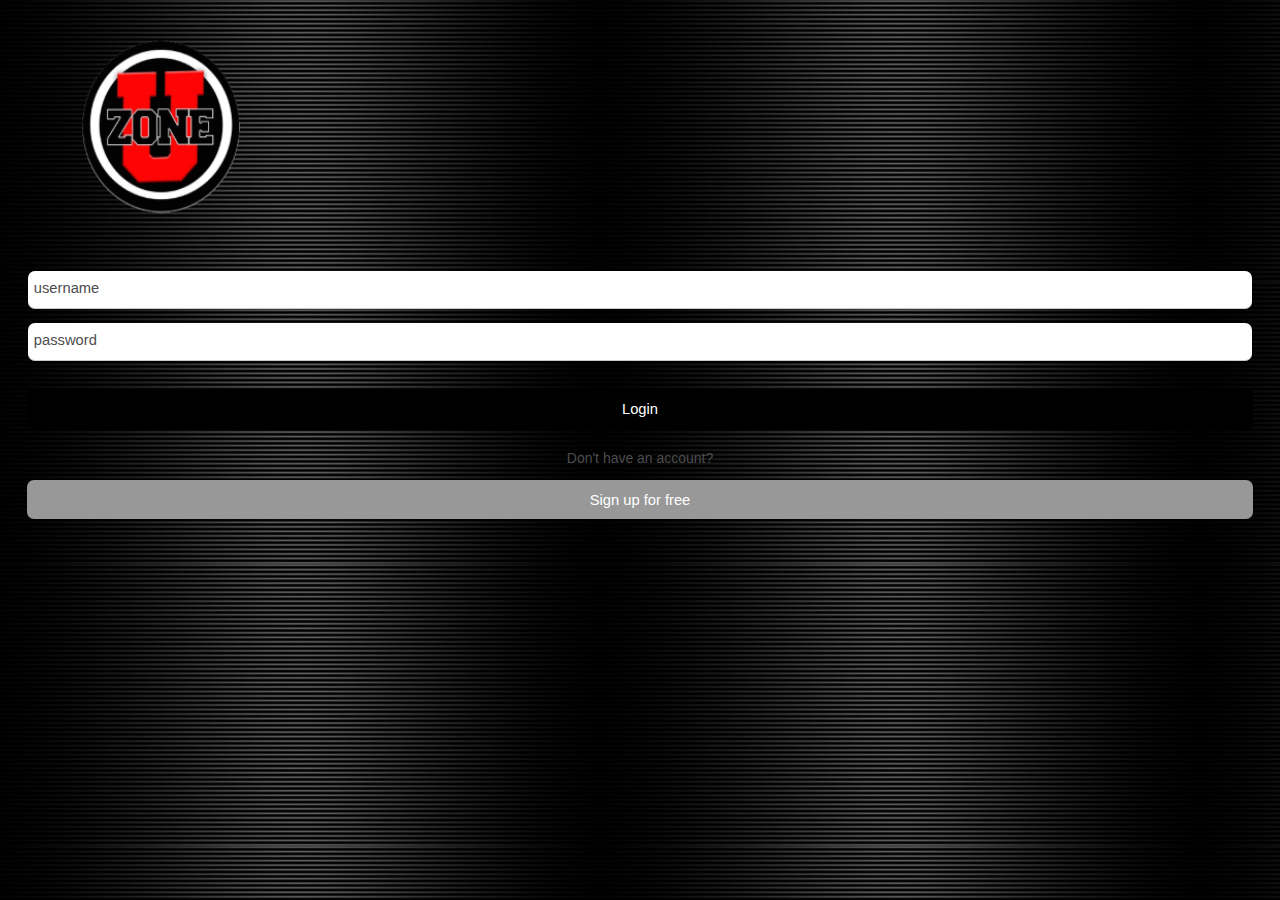
==== commit 7d30a72f: "Changes made by Earl Forrest (aef_21@hotmail.com). This is the first attempt at styling and integrat" ====
--- a/UZone Hybrid/index.html
+++ b/UZone Hybrid/index.html
@@ -5,6 +5,7 @@
     <title></title>
     <meta charset="utf-8" />
     <script src="cordova.js"></script>
+    <script src="https://bs-static.cdn.telerik.com/1.4.1/everlive.all.min.js"></script>
     <script src="kendo/js/jquery.min.js"></script>
     <script src="kendo/js/kendo.mobile.min.js"></script>
     <script src="bower_components/everlive/min/everlive.all.min.js"></script>
@@ -20,9 +21,12 @@
     <script src="scripts/app/comments.js"></script>
     <script src="scripts/app/add-activity.js"></script>
     <script src="scripts/app/add-comment.js"></script>
-    <link href="//fonts.googleapis.com/css?family=Roboto:400,500,700" rel="stylesheet">
+    <script src="scripts/app/module.js"></script>
+    <link href="//fonts.googleapis.com/css?family=PT Sans Narrow:400,500,700" rel="stylesheet">
     <link href="kendo/styles/kendo.mobile.all.min.css" rel="stylesheet">
+    <link rel="stylesheet" href="styles/css/font-awesome.min.css">
     <link href="styles/main.css" rel="stylesheet">
+    
 </head>
 
 <body id="uzoneApp">
@@ -32,8 +36,9 @@
     <!--WELCOME VIEW -->
     <div data-role="view" id="welcome" data-layout="default" class="welcome-scrn form-view" data-model="app.Login" data-init="app.Login.init" data-show="app.Login.show">
         <div data-role="header"></div>
-        <h2 class="app-name"><small>UZone</small></h2>
         <form id="login-form">
+            <!--<h2 class="app-name"></h2>-->
+                <img class="app-name" src="styles/images/UZONE_Logo_Transparent.png" />
             <ul data-role="listview" data-style="inset">
                 <li class="username">
                     <input type="text" id="loginUsername" placeholder="username" required validationMessage="Username is required!">
@@ -54,7 +59,9 @@
                 <a data-role="button" href="views/signupView.html" class="btn">Sign up for free</a>
             </li>
         </ol>
+        
     </div>
+    
 </body>
 
 </html>--- a/UZone Hybrid/styles/main.css
+++ b/UZone Hybrid/styles/main.css
@@ -1,28 +1,23 @@
 .cf:before,
 .cf:after {
-  content: '';
-  display: table;
-}
-
+    content: '';
+    display: table;
+}
 .cf:after {
-  clear: both;
-}
-
+    clear: both;
+}
 .km-flat {
-  font-size: .95em;
-}
-
+    font-size: .95em;
+}
 .km-listinset,
 .km-listgroupinset {
-  margin: 1em 2em;
-}
-
+    margin: 1em 2em;
+}
 #uzoneApp .activities-view .km-listview,
 #uzoneApp .add-activity-view .km-listview,
 #uzoneApp .add-comment-view .km-listview {
-  margin: 1em;
-}
-
+    margin: 1em;
+}
 .km-flat .km-rowinsert,
 .km-flat .km-state-active,
 .km-flat .km-scroller-pull,
@@ -42,17 +37,14 @@
 .km-flat li.km-state-active .km-listview-label,
 .km-flat .km-listview-label input[type=radio]:checked,
 .km-flat .km-listview-label input[type=checkbox]:checked {
-  background: #4d4d4d;
-}
-
-.km-flat .km-loader {
-  background-color: rgba(0, 0, 0, .75);
-}
-
+    background: #4d4d4d;
+}
+.km-flat .km-loader {f
+    background-color: rgba(0, 0, 0, .75);
+}
 .km-flat .km-loader::before {
-  background: none;
-}
-
+    background: none;
+}
 #uzoneApp.km-flat,
 #uzoneApp.km-flat .km-navbar,
 #uzoneApp.km-flat .km-content,
@@ -61,589 +53,583 @@
 input[type='month'],
 input[type='time'],
 input[type='week'] {
-  font-family: 'Roboto', sans-serif;
-}
-
+    font-family: 'Roboto', sans-serif;
+}
 #uzoneApp.km-flat,
 #uzoneApp.km-flat .km-navbar,
 #uzoneApp.km-flat .km-content {
-  border: 0 none;
-  color: #4d4d4d;
-  background-color: #fff;
-}
-
+    border: 0 none;
+    color: #4d4d4d;
+    /*background-color: #fff;*/
+    background-image: url(images/black_background.jpg) !important;
+}
 #uzoneApp.km-flat .km-navbar {
-  background-color: #fff;
-}
-
+    background-color: #fff;
+}
 #uzoneApp.km-flat .km-content {
-  color: #4d4d4d;
-}
-
+    color: #4d4d4d;
+}
 #uzoneApp .hide-text {
-  text-indent: -999px;
-  overflow: hidden;
-}
-
+    text-indent: -999px;
+    overflow: hidden;
+}
 .disabled {
-  position: relative;
-  display: block;
-}
-
+    position: relative;
+    display: block;
+}
 .disabled:before {
-  content: '';
-  position: absolute;
-  top: 0;
-  right: -1px;
-  bottom: 0;
-  left: -1px;
-  z-index: 1;
-}
-
+    content: '';
+    position: absolute;
+    top: 0;
+    right: -1px;
+    bottom: 0;
+    left: -1px;
+    z-index: 1;
+}
 /* Forms */
 
 ::-webkit-input-placeholder {
-  color: #4d4d4d;
-}
-
+    color: #4d4d4d;
+}
 :-moz-placeholder {
-  color: #4d4d4d;
-}
-
+    color: #4d4d4d;
+}
 ::-moz-placeholder {
-  color: #4d4d4d;
-}
-
+    color: #4d4d4d;
+}
 :-ms-input-placeholder {
-  color: #4d4d4d;
-}
-
+    color: #4d4d4d;
+}
 #uzoneApp.km-flat form .km-list > li,
 #uzoneApp .btn {
-  border-radius: 0;
-}
-
+    border-radius: 7px;
+}
 #uzoneApp.km-flat form .km-list > li {
-  margin: 0 0 1em;
-  padding: .4em 0;
-  border-width: 0 0 1px;
-  border-color: #c9c9c9;
-  background-color: #fff;
-}
-
+    margin: 0 0 1em;
+    padding: .4em 0;
+    border-width: 0 0 1px;
+    border-color: #c9c9c9;
+    background-color: #fff;
+}
 #uzoneApp.km-flat .km-list input[type='text']:not(.k-input),
 #uzoneApp.km-flat .km-list input[type='password'],
 #uzoneApp.km-flat .km-list input[type='email'],
 #uzoneApp.km-flat .km-list input[type='date'],
 #uzoneApp.km-flat textarea,
 #uzoneApp.km-flat select {
-  position: static;
-  width: 100%;
-  height: 30px;
-  font-size: 1rem;
-}
-
+    position: static;
+    width: 100%;
+    height: 30px;
+    font-size: 1rem;
+}
 #uzoneApp.km-flat.km-on-wp .km-list input[type='text']:not(.k-input),
 #uzoneApp.km-flat.km-on-wp .km-list input[type='password'],
 #uzoneApp.km-flat.km-on-wp .km-list input[type='email'],
 #uzoneApp.km-flat.km-on-wp .km-list input[type='date'],
 #uzoneApp.km-flat.km-on-wp textarea,
 #uzoneApp.km-flat.km-on-wp select {
-  padding: 0 .4em;
-}
-
+    padding: 0 .4em;
+}
 #uzoneApp.km-flat select {
-  padding: .4em .2em;
-}
-
+    padding: .4em .2em;
+}
 #uzoneApp.km-flat.km-on-wp select {
-  padding: 0 .2em;
-}
-
+    padding: 0 .2em;
+}
 /* Buttons */
 
 #uzoneApp .btn {
-  position: relative;
-  margin: 0 -1px;
-  padding: .8em 0;
-  border: 0 none;
-  color: #fff;
-  font-size: 1rem;
-  background-color: #989898;
-}
-
+    position: relative;
+    margin: 0 -1px;
+    padding: .8em 0;
+    border: 0 none;
+    color: #fff;
+    font-size: 1rem;
+    background-color: #989898;
+}
 #uzoneApp .disabled .btn {
-  opacity: .35;
-}
-
+    opacity: .35;
+}
 #uzoneApp .btn-login {
-  background-color: #000000;
-}
-
+    background-color: #000000;
+}
 #uzoneApp .signup-view .btn-signup,
 #uzoneApp .btn-delete {
-  display: block;
-  text-align: center;
-}
-
+    display: block;
+    text-align: center;
+}
 #uzoneApp .btn-delete {
-  background-color: #e84c3d;
-}
-
+    background-color: #e84c3d;
+}
 #uzoneApp .nav-button {
-  border: 0 none;
-  background-color: transparent;
-}
-
+    border: 0 none;
+    background-color: transparent;
+}
 #uzoneApp .nav-button-icon {
-  display: inline-block;
-  width: 40px;
-  height: 40px;
-  margin: 0;
-  padding: 0;
-  background-position: 50% 50%;
-  background-repeat: no-repeat;
-}
-
+    display: inline-block;
+    width: 40px;
+    height: 40px;
+    margin: 0;
+    padding: 0;
+    background-position: 50% 50%;
+    background-repeat: no-repeat;
+}
 #uzoneApp .nav-button-back {
-  background-image: url(images/icon-arrow.png);
-}
-
+    background-image: url(images/icon-arrow.png);
+}
 #uzoneApp .nav-button-back-d {
-  background-image: url(images/icon-arrow_dark.png);
-}
-
+    background-image: url(images/icon-arrow_dark.png);
+}
 #uzoneApp .nav-button-comment {
-  background-image: url(images/icon-comment.png);
-}
-
+    background-image: url(images/icon-comment.png);
+}
 #uzoneApp .nav-button-delete {
-  background-image: url(images/icon-delete.png);
-}
-
+    background-image: url(images/icon-delete.png);
+}
 #uzoneApp .nav-button.km-state-active {
-  color: #000;
-}
-
+    color: #000;
+}
 #uzoneApp .activity-view .user-status-wrp .km-navbar .nav-button,
 #uzoneApp .activity-view .user-status-wrp .km-navbar .nav-button.km-state-active {
-  color: #fff;
-}
-
+    /*color: #fff;*/
+}
 /* App Header */
 
 #uzoneApp.km-flat.km-on-ios.km-black-translucent-status-bar .km-header {
-  min-height: 20px;
-  background-color: #4d4d4d;
-}
-
+    min-height: 20px;
+    background-color: #4d4d4d;
+}
 #uzoneApp.km-flat.km-on-ios.km-black-translucent-status-bar .km-header .km-navbar {
-  margin-top: 20px;
-  padding-top: .5em;
-}
-
+    margin-top: 20px;
+    padding-top: .5em;
+}
 #uzoneApp.km-flat .km-header .km-navbar {
-  min-height: 3.15em;
-}
-
+    min-height: 3.15em;
+}
 #uzoneApp.km-flat .km-header .km-navbar {
-  border-bottom: 1px solid #c9c9c9;
-}
-
+    border-bottom: 1px solid #c9c9c9;
+}
 #uzoneApp.km-flat .km-header .km-view-title {
-  font-size: 1.3em;
-}
-
+    font-size: 1.3em;
+}
 /* Welcome screen */
 
 #uzoneApp .app-name {
-  margin-top: 1.5em;
-}
-
-#uzoneApp .app-name {
-  width: 190px;
-  height: 220px;
-  margin: 1.2em auto;
-  text-indent: -9999px;
-  background: transparent url(images/UZONE_Logo_Transparent.png) no-repeat 0 0;
-  overflow: hidden;
-}
-
+    margin-top: .3em;
+    width: 230px;
+    height: 250px;
+    margin-left: 3.2em;
+    text-indent: -9999px;
+}
 #uzoneApp .app-name small {
-  display: block;
-  font-weight: 400;
-  font-size: 1.15rem;
-}
-
+    display: block;
+    font-weight: 400;
+    font-size: 1.15rem;
+}
 #uzoneApp .welcome-scrn .group-wrp {
-  margin: 0 2em;
-  padding: 0;
-  text-align: center;
-  list-style-type: none;
-}
-
+    margin: 0 2em;
+    padding: 0;
+    text-align: center;
+    list-style-type: none;
+}
 #uzoneApp .welcome-scrn .group-wrp li {
-  margin: 1.5em 0 0;
-}
-
+    margin: 1.5em 0 0;
+}
 #uzoneApp .welcome-scrn .group-wrp li:first-child {
-  margin-top: 0;
-}
-
+    margin-top: 0;
+}
 #uzoneApp .welcome-scrn .group-wrp .btn {
-  display: block;
-}
-
+    display: block;
+}
 #uzoneApp .welcome-scrn .group-wrp .oauth {
-  margin-right: -1%;
-  margin-left: -1%;
-}
-
+    margin-right: -1%;
+    margin-left: -1%;
+}
 #uzoneApp .welcome-scrn .group-wrp .oauth .oauth-item {
-  float: left;
-  width: 23%;
-  margin: 0 1%;
-}
-
+    float: left;
+    width: 23%;
+    margin: 0 1%;
+}
 #uzoneApp .welcome-scrn .group-wrp .oauth .btn {
-  height: 45px;
-  padding-top: 1.1em;
-  background-position: 50% 50%;
-  background-repeat: no-repeat;
-  overflow: hidden;
-}
-
+    height: 45px;
+    padding-top: 1.1em;
+    background-position: 50% 50%;
+    background-repeat: no-repeat;
+    overflow: hidden;
+}
 #uzoneApp .welcome-scrn .group-wrp .oauth .btn span,
 #uzoneApp .welcome-scrn .group-wrp .btn-signup span {
-  font-weight: 500;
-  font-size: 1rem;
-}
-
+    font-weight: 500;
+    font-size: 1rem;
+}
 #uzoneApp .welcome-scrn .group-wrp .btn-signup {
-  border: 0 none;
-  background-color: transparent;
-}
-
+    border: 0 none;
+    background-color: transparent;
+}
 /* No API Key screen */
 
 #uzoneApp .noapikey-scrn h3 {
-  line-height: 1.25;
-}
-
+    line-height: 1.25;
+}
 #uzoneApp .noapikey-scrn p {
-  line-height: 1.5;
-}
-
+    line-height: 1.5;
+}
 #uzoneApp .noapikey-scrn p strong,
 #uzoneApp .noapikey-scrn p span {
-  color: #000;
-}
-
+    color: #000;
+}
 #uzoneApp .noapikey-scrn p span {
-  font-weight: 600;
-}
-
+    font-weight: 600;
+}
 /* Signup */
 
 #uzoneApp.km-flat textarea {
-  float: none;
-  height: auto;
-  margin: 0;
-  resize: none;
-}
-
+    float: none;
+    height: auto;
+    margin: 0;
+    resize: none;
+}
 #uzoneApp .signup-view .signup-btn-wrp {
-  margin: 0 2em;
-}
-
+    margin: 0 2em;
+}
 #uzoneApp .signup-view .select-wrp select {
-  color: #4d4d4d;
-}
-
+    color: #4d4d4d;
+}
 #uzoneApp .signup-view .select-wrp option:first-child {
-  color: #b6c5c6;
-}
-
+    color: #b6c5c6;
+}
 /* Activities */
 
 #uzoneApp .activity-view .user-status-wrp .km-navbar {
-  position: absolute;
-  top: 0;
-  left: 0;
-  z-index: 2;
-  padding-top: .5em;
-  background-color: transparent;
-}
-
+    position: absolute;
+    top: 0;
+    left: 0;
+    z-index: 2;
+    padding-top: .5em;
+    background-color: transparent;
+}
 #uzoneApp .activity-view .user-status-wrp .content {
-  padding: 1em;
-}
-
+    padding: 1em;
+}
 #uzoneApp .activity-view .activity-content {
-  padding: 0;
-}
-
+    padding: 0;
+}
 #uzoneApp .activity-view .activity-content > span {
-  padding: 1em 0;
-}
-
+    padding: 1em 0;
+}
 #uzoneApp .activity-view .user-info {
-  position: absolute;
-  bottom: 0;
-  left: 0;
-  z-index: 2;
-  width: 100%;
-  padding: 0 1em .5em;
-}
-
+    position: absolute;
+    bottom: 0;
+    left: 0;
+    z-index: 2;
+    width: 100%;
+    padding: 0 1em .5em;
+}
 #uzoneApp .activity-view .user-info .person-name,
 #uzoneApp .activity-view .user-info .time-span {
-  color: #fff;
-}
-
+    /*color: #fff;*/
+}
 #uzoneApp .activity-view .user-info .person-name {
-  display: inline-block;
-  float: left;
-  margin: 1em;
-}
-
+    display: inline-block;
+    float: left;
+    margin: 1em;
+}
 #uzoneApp .activity-view .user-info .time-span {
-  display: inline-block;
-  float: right;
-  min-width: 80px;
-  margin: 1.65em 0 0 0;
-  font-size: .85em;
-  text-align: right;
-  text-transform: uppercase;
-}
-
+    display: inline-block;
+    float: right;
+    min-width: 80px;
+    margin: 1.65em 0 0 0;
+    font-size: .85em;
+    text-align: right;
+    text-transform: uppercase;
+}
 #uzoneApp .activities-view .km-list > li,
 #uzoneApp .activity-view .km-list > li {
-  padding: .75em 0 1em;
-  border-width: 0;
-  color: #4d4d4d;
-  background-color: #fff;
-  box-shadow: none;
-  overflow: visible;
-}
-
+    padding: .75em 0 1em;
+    border-width: 0;
+    color: #4d4d4d;
+    /*background-color: #fff;*/
+    box-shadow: none;
+    overflow: visible;
+}
 #uzoneApp .activities-view .km-list > li {
-  position: relative;
-  border-width: 0;
-}
-
+    position: relative;
+    border-width: 0;
+}
 #uzoneApp .activities-view .km-list > li::before,
 #uzoneApp .activity-view .km-list > li::before {
-  content: '';
-  position: absolute;
-  top: 0;
-  right: 0;
-  left: 4.5em;
-  display: block;
-  height: 1px;
-  border-bottom: 1px solid #eaeced;
-}
-
+    content: '';
+    position: absolute;
+    top: 0;
+    right: 0;
+    left: 4.5em;
+    display: block;
+    height: 1px;
+    border-bottom: 1px solid #eaeced;
+}
 #uzoneApp .activities-view .km-list > li:first-child::before {
-  display: none;
-}
-
+    display: none;
+}
 #uzoneApp .activity-view .km-list > li::before {
-  left: 5em;
-}
-
+    left: 5em;
+}
 #uzoneApp .activity-view .comments-wrp {
-  margin-top: 1em;
-}
-
+    margin-top: 1em;
+}
 #uzoneApp .activities-view .km-list > li:first-child {
-  padding-top: 0;
-}
-
+    padding-top: 0;
+}
 #uzoneApp .user-avatar {
-  float: left;
-  width: 50px;
-}
-
+    float: left;
+    width: 50px;
+}
 #uzoneApp .user-avatar img {
-  width: 50px;
-  height: 50px;
-  border-radius: 25px;
-}
-
+    width: 50px;
+    height: 50px;
+    border-radius: 25px;
+}
+#uzoneApp .user-image {
+    float: right;
+    width: 50px;
+    margin-top: 15px;
+}
+#uzoneApp .user-image img {
+    width: 50px;
+    height: 50px;
+    border-radius: 25px;
+}
 #uzoneApp .activity-content,
 #uzoneApp .comment-content {
-  position: relative;
-  padding-left: 5em;
-  font-size: .85rem;
-}
-
+    position: relative;
+    /*padding-left: 5em;*/
+    font-size: .85rem;
+}
 #uzoneApp .activity-content .picture {
-  margin: 0 0 1em;
-}
-
+    margin: 0 0 1em;
+}
 #uzoneApp .person-name,
 #uzoneApp .activity-content .time-span {
-  font-weight: 600;
-}
-
+    font-weight: 600;
+}
 #uzoneApp .person-name {
-  display: block;
-  margin: 0 0 .5em;
-  color: #e91e63;
-  font-size: 1.1rem;
-}
-
+    display: block;
+    margin: 0 0 .5em;
+    color: #e91e63;
+    font-size: 1.1rem;
+}
 #uzoneApp .person-name {
-  overflow: hidden;
-  text-overflow: ellipsis;
-  white-space: nowrap;
-}
-
+    overflow: hidden;
+    text-overflow: ellipsis;
+    white-space: nowrap;
+}
 #uzoneApp .activity-content .time-span {
-  display: block;
-  color: #a6a6a6;
-  font-size: .7rem;
-  text-transform: uppercase;
-}
-
+    display: block;
+    color: #a6a6a6;
+    font-size: .7rem;
+    text-transform: uppercase;
+}
 #uzoneApp .activity-content .comment-content .time-span {
-  top: 12px;
-  font-size: .6rem;
-}
-
+    top: 12px;
+    font-size: .6rem;
+}
 #uzoneApp .user-share-txt {
-  display: block;
-  margin-bottom: 1em;
-  color: #4d4d4d;
-  line-height: 1.5;
-  word-wrap: break-word;
-}
-
+    display: block;
+    margin-bottom: 1em;
+    color: #4d4d4d;
+    line-height: 1.5;
+    word-wrap: break-word;
+}
 #uzoneApp .activities-view .person-name,
 #uzoneApp .activity-view .person-name,
 #uzoneApp .add-activity-view .person-name,
 #uzoneApp .add-comment-view .person-name {
-  margin: .85em 0 1em;
-}
-
+    margin: .85em 0 1em;
+}
 #uzoneApp .add-activity-view .person-name,
 #uzoneApp .add-comment-view .person-name {
-  padding-left: .75em;
-}
-
+    padding-left: .75em;
+}
 #uzoneApp .activity-view .picture-wrp {
-  position: relative;
-  height: 258px;
-  margin: 0 auto;
-  text-align: center;
-  background: transparent url(images/default-image.jpg) no-repeat 50% 50%;
-  background-size: 100% 258px;
-  overflow: hidden;
-}
-
+    position: relative;
+    height: 258px;
+    margin: 0 auto;
+    text-align: center;
+    background: transparent url(images/default-image.jpg) no-repeat 50% 50%;
+    background-size: 100% 258px;
+    overflow: hidden;
+}
 #uzoneApp .activity-view .picture-wrp::before {
-  content: '';
-  position: absolute;
-  top: 0;
-  right: 0;
-  bottom: 0;
-  left: 0;
-  z-index: 1;
-  display: block;
-  width: 100%;
-  height: 258px;
-  background: transparent url(images/background-picture.png) repeat-x 0 0;
-}
-
+    content: '';
+    position: absolute;
+    top: 0;
+    right: 0;
+    bottom: 0;
+    left: 0;
+    z-index: 1;
+    display: block;
+    width: 100%;
+    height: 258px;
+    background: transparent url(images/background-picture.png) repeat-x 0 0;
+}
 #uzoneApp .activity-view .picture {
-  position: relative;
-  top: 50%;
-  left: 50%;
-  width: auto;
-  min-height: 100%;
-  -webkit-transform: translate(-50%, -50%);
-          transform: translate(-50%, -50%);
-}
-
+    position: relative;
+    top: 50%;
+    left: 50%;
+    width: auto;
+    min-height: 100%;
+    -webkit-transform: translate(-50%, -50%);
+    transform: translate(-50%, -50%);
+}
 #uzoneApp .add-activity-view .km-leftitem,
 #uzoneApp .add-comment-view .km-leftitem {
-  left: 1em;
-}
-
+    left: 1em;
+}
 #uzoneApp .add-activity-view .km-rightitem,
 #uzoneApp .add-comment-view .km-rightitem,
 #uzoneApp .activity-view .km-rightitem {
-  right: 1em;
-}
-
+    right: 1em;
+}
 #uzoneApp.km-black-translucent-status-bar .km-navbar .km-leftitem,
 #uzoneApp.km-black-translucent-status-bar .km-navbar .km-rightitem {
-  font-size: .85em;
-  text-transform: uppercase;
-}
-
+    font-size: .85em;
+    text-transform: uppercase;
+}
 #uzoneApp.km-black-translucent-status-bar .km-navbar .km-leftitem .fa,
 #uzoneApp.km-black-translucent-status-bar .km-navbar .km-rightitem .fa {
-  font-size: 1.8em;
-}
-
+    font-size: 1.8em;
+}
 #uzoneApp .k-invalid-msg {
-  display: none;
-  margin: 1rem 0 0;
-  padding: 0;
-  color: #e84c3d;
-}
-
+    display: none;
+    margin: 1rem 0 0;
+    padding: 0;
+    color: #e84c3d;
+}
 #uzoneApp.km-flat.km-on-wp .activities-view,
 #uzoneApp.km-flat.km-on-wp .activity-view,
 #uzoneApp.km-flat.km-on-wp .add-activity-view,
 #uzoneApp.km-flat.km-on-wp .add-comment-view {
     margin-top: 30px;
 }
-
 /* Retina Images */
 
-@media (min-resolution: 1.5dppx), (-webkit-min-device-pixel-ratio: 1.5), (min--moz-device-pixel-ratio: 1.5), (min-resolution: 144dpi) {
-  #uzoneApp .app-name {
-    background-image: url(images/logo-friends@2x.png);
-    background-size: 127px 119px;
-  }
-
-  #uzoneApp .nav-button,
-  #uzoneApp .welcome-scrn .group-wrp .oauth .btn {
-    background-size: 40px 40px;
-  }
-
-  #uzoneApp .nav-button-back {
-    background-image: url(images/icon-arrow@2x.png);
-  }
-
-  #uzoneApp .nav-button-back-d {
-    background-image: url(images/icon-arrow_dark@2x.png);
-  }
-
-  #uzoneApp .nav-button-comment {
-    background-image: url(images/icon-comment@2x.png);
-  }
-
-  #uzoneApp .nav-button-delete {
-    background-image: url(images/icon-delete@2x.png);
-  }
-
-  #uzoneApp .welcome-scrn .group-wrp .oauth .btn-facebook {
-    background-image: url(images/logo-facebook@2x.png);
-  }
-
-  #uzoneApp .welcome-scrn .group-wrp .oauth .btn-google {
-    background-image: url(images/logo-google@2x.png);
-  }
-
-  #uzoneApp .welcome-scrn .group-wrp .oauth .btn-windows {
-    background-image: url(images/logo-windows@2x.png);
-  }
-
-  #uzoneApp .welcome-scrn .group-wrp .oauth .btn-adfs {
-    background-image: url(images/logo-adfs@2x.png);
-  }
-}
+@media (min-resolution: 1.5dppx),
+(-webkit-min-device-pixel-ratio: 1.5),
+(min--moz-device-pixel-ratio: 1.5),
+(min-resolution: 144dpi) {
+    #uzoneApp .app-name {
+        background-image: url(images/logo-friends@2x.png);
+        background-size: 127px 119px;
+    }
+    #uzoneApp .nav-button,
+    #uzoneApp .welcome-scrn .group-wrp .oauth .btn {
+        background-size: 40px 40px;
+    }
+    #uzoneApp .nav-button-back {
+        background-image: url(images/icon-arrow@2x.png);
+    }
+    #uzoneApp .nav-button-back-d {
+        background-image: url(images/icon-arrow_dark@2x.png);
+    }
+    #uzoneApp .nav-button-comment {
+        background-image: url(images/icon-comment@2x.png);
+    }
+    #uzoneApp .nav-button-delete {
+        background-image: url(images/icon-delete@2x.png);
+    }
+    #uzoneApp .welcome-scrn .group-wrp .oauth .btn-facebook {
+        background-image: url(images/logo-facebook@2x.png);
+    }
+    #uzoneApp .welcome-scrn .group-wrp .oauth .btn-google {
+        background-image: url(images/logo-google@2x.png);
+    }
+    #uzoneApp .welcome-scrn .group-wrp .oauth .btn-windows {
+        background-image: url(images/logo-windows@2x.png);
+    }
+    #uzoneApp .welcome-scrn .group-wrp .oauth .btn-adfs {
+        background-image: url(images/logo-adfs@2x.png);
+    }
+}
+/* Module Buttons */
+
+.fa .km-icon:after,
+.fa .km-icon:before {
+    font: 2em/2em 'FontAwesome';
+}
+.km-button .km-icon {
+    width: 32px;
+    height: 28px;
+    margin: 0 0 0 0;
+}
+.shadowBox {
+    box-shadow: 2px 2px 2px #888888;
+}
+.km-calendar:after,
+.km-calendar:before {
+    content: "\F073";
+}
+.km-chat:after,
+.km-chat:before {
+    content: "\F1d7";
+}
+.km-user:after,
+.km-user:before {
+    content: "\F007";
+}
+.km-favorites:after,
+.km-favorites:before {
+    content: "\F005";
+}
+.km-settings:after,
+.km-settings:before {
+    content: "\F013";
+}
+.moduleTable {
+    width: 100%;
+    margin-top: 40px;
+    margin-left: 5px;
+    margin-right: 5px;
+    margin-bottom: 5px;
+}
+.moduleButton {
+    color: #989898;
+    background-color: #989898;
+    width: 4.5em;
+    height: 4.5em;
+    text-align: center;
+    margin-left: auto;
+    margin-right: auto;
+}
+.moduleText {
+    margin-top: 1px;
+    margin-left: auto;
+    margin-right: auto;
+    font-family: Century Gothic, sans-serif;
+}
+/* Events */
+
+.event-desc-txt {
+    display: block;
+    margin-bottom: 1em;
+    color: #4d4d4d;
+    line-height: 1.5;
+    word-wrap: break-word;
+}
+.event-subj-txt {
+    display: block;
+    margin-bottom: 1em;
+    color: #4d4d4d;
+    line-height: .4;
+    word-wrap: break-word;
+    font-size: 1.6em;
+}
+.event-loc-txt {
+    display: block;
+    margin-bottom: 1em;
+    color: #4d4d4d;
+    text-transform: uppercase;
+    word-wrap: break-word;
+}
+
+.event-background {
+    background-image: url(images/black_background.jpg) !important;
+}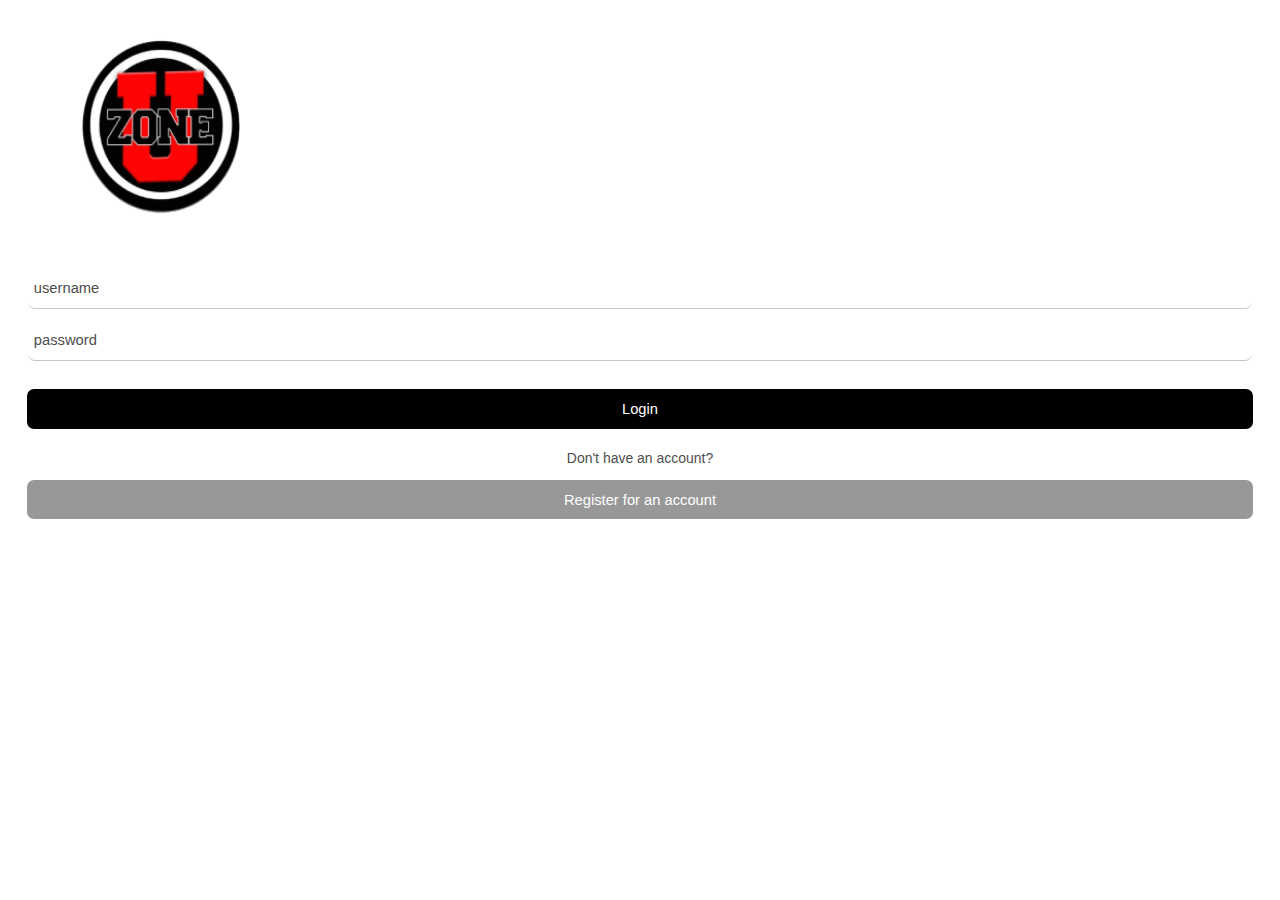
==== commit 9705cbf7: "Changes made by Earl Forrest (aef_21@hotmail.com)." ====
--- a/UZone Hybrid/index.html
+++ b/UZone Hybrid/index.html
@@ -22,6 +22,7 @@
     <script src="scripts/app/add-activity.js"></script>
     <script src="scripts/app/add-comment.js"></script>
     <script src="scripts/app/module.js"></script>
+    <script src="scripts/app/events.js"></script>
     <link href="//fonts.googleapis.com/css?family=PT Sans Narrow:400,500,700" rel="stylesheet">
     <link href="kendo/styles/kendo.mobile.all.min.css" rel="stylesheet">
     <link rel="stylesheet" href="styles/css/font-awesome.min.css">
@@ -56,7 +57,7 @@
             </li>
             <li class="signup">
                 <p>Don't have an account?</p>
-                <a data-role="button" href="views/signupView.html" class="btn">Sign up for free</a>
+                <a data-role="button" href="views/signupView.html" class="btn">Register for an account</a>
             </li>
         </ol>
         
--- a/UZone Hybrid/styles/main.css
+++ b/UZone Hybrid/styles/main.css
@@ -60,8 +60,8 @@
 #uzoneApp.km-flat .km-content {
     border: 0 none;
     color: #4d4d4d;
-    /*background-color: #fff;*/
-    background-image: url(images/black_background.jpg) !important;
+    background-color: #fff;
+   /* background-image: url(images/black_background.jpg) !important;*/
 }
 #uzoneApp.km-flat .km-navbar {
     background-color: #fff;
@@ -630,6 +630,6 @@
     word-wrap: break-word;
 }
 
-.event-background {
-    background-image: url(images/black_background.jpg) !important;
+.event-items {
+   background-image: url(images/black_background.jpg) !important;
 }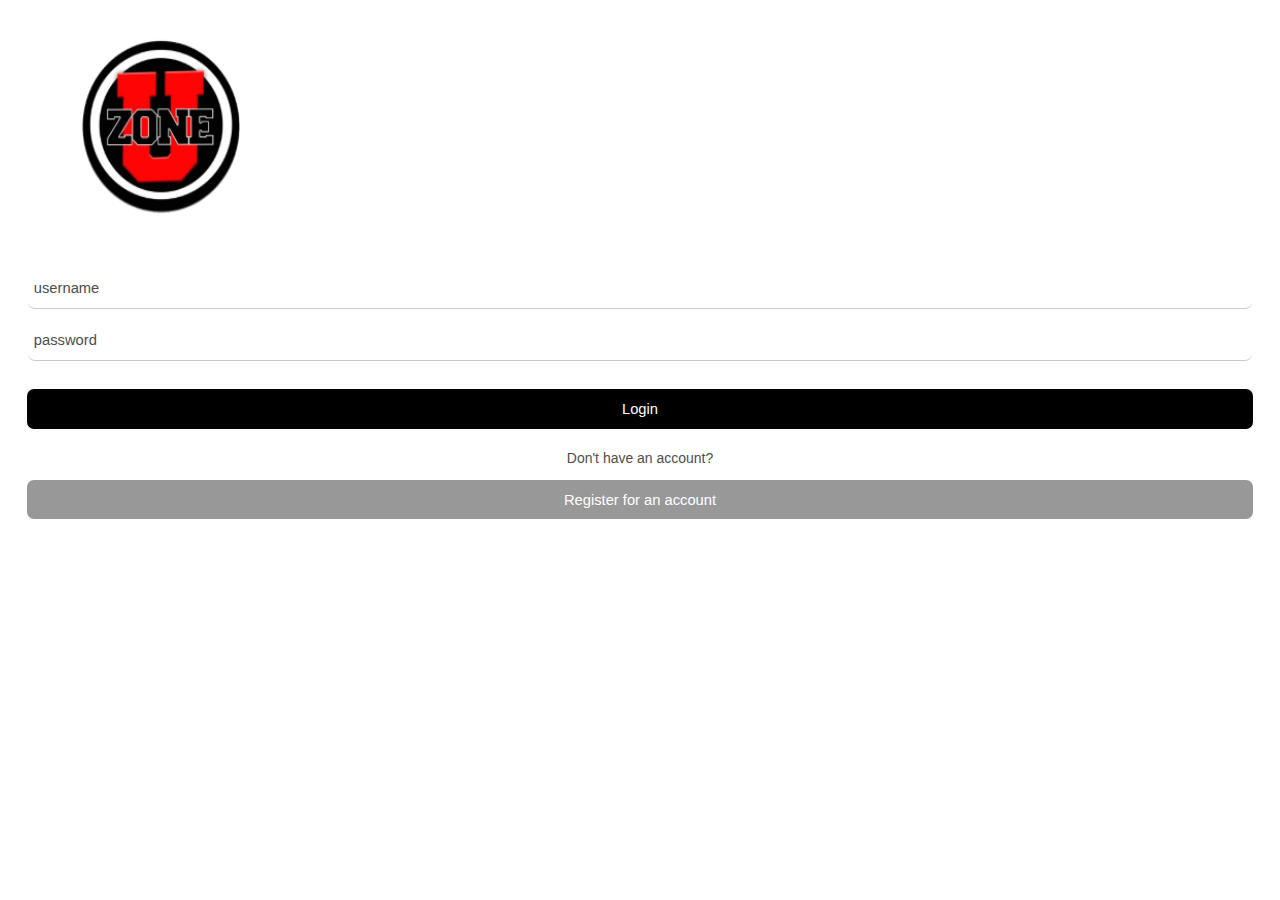
==== commit 9bdb41ba: "Changes made by Earl Forrest (aef_21@hotmail.com). Adding styling to scheduler and moduleView" ====
--- a/UZone Hybrid/index.html
+++ b/UZone Hybrid/index.html
@@ -41,10 +41,10 @@
             <!--<h2 class="app-name"></h2>-->
                 <img class="app-name" src="styles/images/UZONE_Logo_Transparent.png" />
             <ul data-role="listview" data-style="inset">
-                <li class="username">
-                    <input type="text" id="loginUsername" placeholder="username" required validationMessage="Username is required!">
+                <li>
+                    <input type="text" id="loginUsername" placeholder="username" style="background-color:White;outline:0;position:relative" required validationMessage="Username is required!">                   
                 </li>
-                <li class="password">
+                <li>
                     <input type="password" id="loginPassword" placeholder="password" required validationMessage="Password is required!">
                 </li>
             </ul>
--- a/UZone Hybrid/styles/main.css
+++ b/UZone Hybrid/styles/main.css
@@ -39,8 +39,8 @@
 .km-flat .km-listview-label input[type=checkbox]:checked {
     background: #4d4d4d;
 }
-.km-flat .km-loader {f
-    background-color: rgba(0, 0, 0, .75);
+.km-flat .km-loader {
+    f background-color: rgba(0, 0, 0, .75);
 }
 .km-flat .km-loader::before {
     background: none;
@@ -61,7 +61,7 @@
     border: 0 none;
     color: #4d4d4d;
     background-color: #fff;
-   /* background-image: url(images/black_background.jpg) !important;*/
+    /* background-image: url(images/black_background.jpg) !important;*/
 }
 #uzoneApp.km-flat .km-navbar {
     background-color: #fff;
@@ -178,7 +178,7 @@
     background-image: url(images/icon-arrow.png);
 }
 #uzoneApp .nav-button-back-d {
-    background-image: url(images/icon-arrow_dark.png);
+    background-image: url(images/icon-arrow.png);
 }
 #uzoneApp .nav-button-comment {
     background-image: url(images/icon-comment.png);
@@ -349,6 +349,7 @@
     border-width: 0;
     color: #4d4d4d;
     /*background-color: #fff;*/
+    
     box-shadow: none;
     overflow: visible;
 }
@@ -402,6 +403,7 @@
 #uzoneApp .comment-content {
     position: relative;
     /*padding-left: 5em;*/
+    
     font-size: .85rem;
 }
 #uzoneApp .activity-content .picture {
@@ -560,9 +562,7 @@
     height: 28px;
     margin: 0 0 0 0;
 }
-.shadowBox {
-    box-shadow: 2px 2px 2px #888888;
-}
+
 .km-calendar:after,
 .km-calendar:before {
     content: "\F073";
@@ -571,8 +571,8 @@
 .km-chat:before {
     content: "\F1d7";
 }
-.km-user:after,
-.km-user:before {
+.km-profile:after,
+.km-profile:before {
     content: "\F007";
 }
 .km-favorites:after,
@@ -583,14 +583,11 @@
 .km-settings:before {
     content: "\F013";
 }
-.moduleTable {
-    width: 100%;
-    margin-top: 40px;
-    margin-left: 5px;
-    margin-right: 5px;
-    margin-bottom: 5px;
-}
-.moduleButton {
+/* .moduleButton .km-flat .km-button {
+     background: #fe1a00 !important;
+
+}  */
+/* .moduleButton {
     color: #989898;
     background-color: #989898;
     width: 4.5em;
@@ -598,13 +595,70 @@
     text-align: center;
     margin-left: auto;
     margin-right: auto;
-}
+    margin-top: auto;
+    margin-bottom: auto;
+}
+ */
+.moduleButton {
+	-moz-box-shadow: 0px 10px 14px -7px #f29c93;
+	-webkit-box-shadow: 0px 10px 14px -7px #f29c93;
+	box-shadow: 0px 10px 14px -7px #f29c93;
+	background:-webkit-gradient(linear, left top, left bottom, color-stop(0.05, #fe1a00), color-stop(1, #ce0100));
+	background:-moz-linear-gradient(top, #fe1a00 5%, #ce0100 100%);
+	background:-webkit-linear-gradient(top, #fe1a00 5%, #ce0100 100%);
+	background:-o-linear-gradient(top, #fe1a00 5%, #ce0100 100%);
+	background:-ms-linear-gradient(top, #fe1a00 5%, #ce0100 100%);
+	background:linear-gradient(to bottom, #fe1a00 5%, #ce0100 100%);
+	filter:progid:DXImageTransform.Microsoft.gradient(startColorstr='#fe1a00', endColorstr='#ce0100',GradientType=0);
+	background-color:#fe1a00 !important;
+	-moz-border-radius:4px;
+	-webkit-border-radius:4px;
+	border-radius:4px;
+	border:1px solid #d83526;
+	display:block;
+	cursor:pointer;
+	color:#ffffff;
+	font-family:Arial;
+	font-size:13px;
+	font-weight:bold;
+	padding:25px 1px;
+	text-decoration:none;
+     width: 4.5em;
+    height: 4.5em;
+    margin:auto;
+}
+.moduleButton .km-icon {
+    width: 32px;
+    height: 28px;
+    margin: 0 0 0 0;
+    color: white;
+}
+.moduleButton:hover {
+	background:-webkit-gradient(linear, left top, left bottom, color-stop(0.05, #ce0100), color-stop(1, #fe1a00));
+	background:-moz-linear-gradient(top, #ce0100 5%, #fe1a00 100%);
+	background:-webkit-linear-gradient(top, #ce0100 5%, #fe1a00 100%);
+	background:-o-linear-gradient(top, #ce0100 5%, #fe1a00 100%);
+	background:-ms-linear-gradient(top, #ce0100 5%, #fe1a00 100%);
+	background:linear-gradient(to bottom, #ce0100 5%, #fe1a00 100%);
+	filter:progid:DXImageTransform.Microsoft.gradient(startColorstr='#ce0100', endColorstr='#fe1a00',GradientType=0);
+	/*background-color:#ce0100;*/
+    background-color:transparent;
+}
+.moduleButton:active {
+	position:relative;
+	top:1px;
+}
+
 .moduleText {
+    text-align: center;
     margin-top: 1px;
     margin-left: auto;
     margin-right: auto;
     font-family: Century Gothic, sans-serif;
 }
+.moduleTable {
+  	width: 100%;
+}
 /* Events */
 
 .event-desc-txt {
@@ -629,7 +683,48 @@
     text-transform: uppercase;
     word-wrap: break-word;
 }
-
 .event-items {
-   background-image: url(images/black_background.jpg) !important;
+    background-image: url(images/black_background.jpg) !important;
+}
+.messages > .k-widget.k-tooltip-validation {
+    width: 100%;
+    text-align: left;
+    border-color: transparent;
+    background-color: transparent;
+    box-shadow: none;
+}
+.km-user:after,
+.km-user:before {
+    content: "\e0e4";
+}
+.km-message:after,
+.km-message:before {
+    content: "\e099";
+}
+.km-school:after,
+.km-school:before {
+    content: "\e0dd";
+}
+.km-major:after,
+.km-major:before {
+    content: "\e088";
+}
+.km-frat:after,
+.km-frat:before {
+    content: "\e0d6";
+}
+.km-gradYear:after,
+.km-gradYear:before {
+    content: "\e0d7";
+}
+.km-password:after,
+.km-password:before {
+    content: "\e07b";
+}
+.km-birth:after,
+.km-birth:before {
+    content: "\e089";
+}
+.invalid {
+    color: red;
 }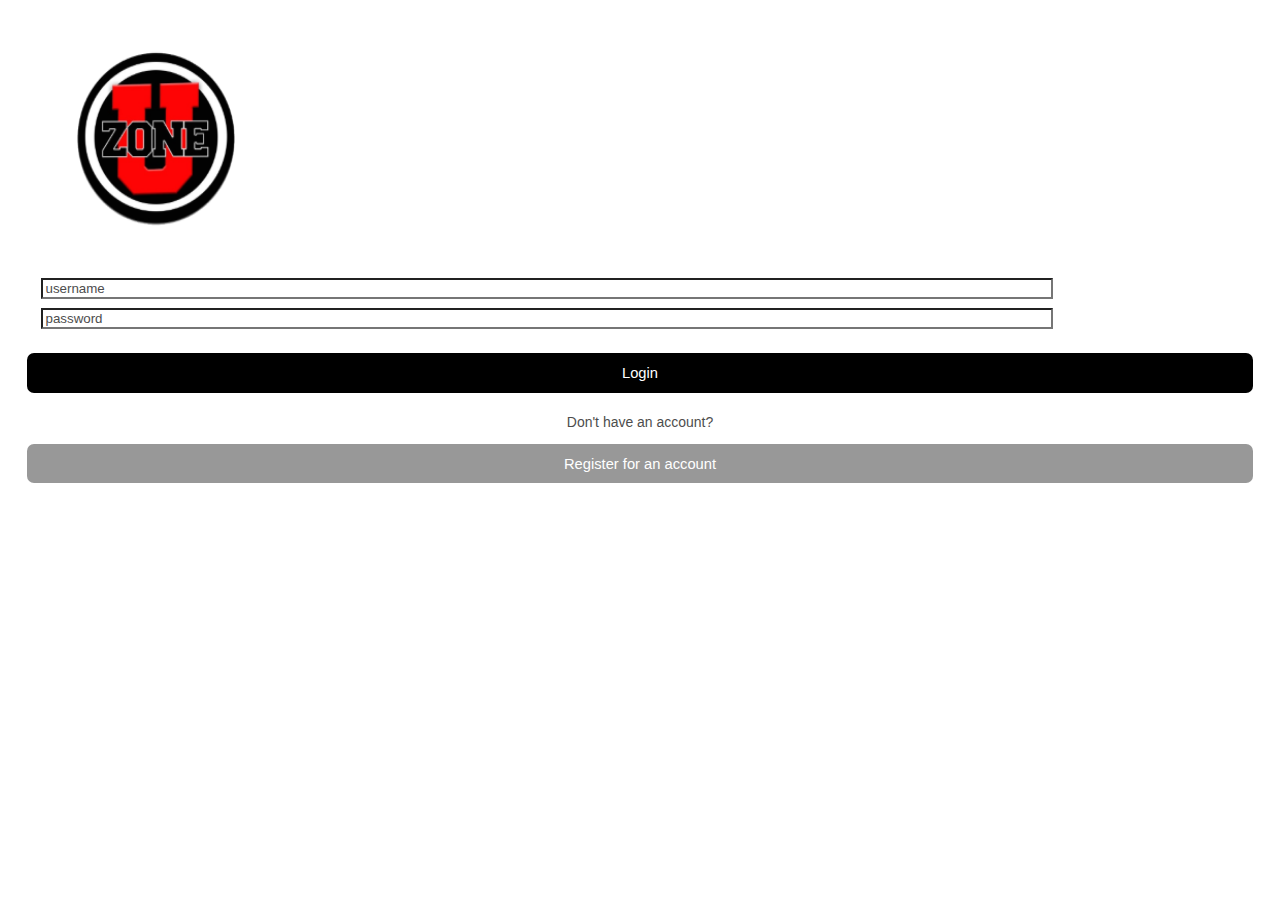
==== commit 331e9385: "Changes made by Earl Forrest (aef_21@hotmail.com). some styling on login screen" ====
--- a/UZone Hybrid/index.html
+++ b/UZone Hybrid/index.html
@@ -27,7 +27,6 @@
     <link href="kendo/styles/kendo.mobile.all.min.css" rel="stylesheet">
     <link rel="stylesheet" href="styles/css/font-awesome.min.css">
     <link href="styles/main.css" rel="stylesheet">
-    
 </head>
 
 <body id="uzoneApp">
@@ -38,16 +37,25 @@
     <div data-role="view" id="welcome" data-layout="default" class="welcome-scrn form-view" data-model="app.Login" data-init="app.Login.init" data-show="app.Login.show">
         <div data-role="header"></div>
         <form id="login-form">
-            <!--<h2 class="app-name"></h2>-->
-                <img class="app-name" src="styles/images/UZONE_Logo_Transparent.png" />
-            <ul data-role="listview" data-style="inset">
-                <li>
-                    <input type="text" id="loginUsername" placeholder="username" style="background-color:White;outline:0;position:relative" required validationMessage="Username is required!">                   
-                </li>
-                <li>
-                    <input type="password" id="loginPassword" placeholder="password" required validationMessage="Password is required!">
-                </li>
-            </ul>
+           
+            <table class="credentials">
+                <tr>
+                    <td>
+                         <img class="app-name" src="styles/images/UZONE_Logo_Transparent.png" />
+                    </td>
+                </tr>
+                <tr>
+                    <td>
+                        <input type="text" id="loginUsername" placeholder="username" class="loginUser" required validationMessage="Username is required!">
+                    </td>
+                </tr>
+                <tr>
+                    <td>
+                        <input type="password" id="loginPassword" placeholder="password" class="loginPassword" required validationMessage="Password is required!">
+                    </td>
+                </tr>
+            </table>
+            <br/>
         </form>
         <ol class="group-wrp">
             <li>
@@ -60,9 +68,7 @@
                 <a data-role="button" href="views/signupView.html" class="btn">Register for an account</a>
             </li>
         </ol>
-        
     </div>
-    
 </body>
 
 </html>--- a/UZone Hybrid/styles/main.css
+++ b/UZone Hybrid/styles/main.css
@@ -212,14 +212,15 @@
 #uzoneApp.km-flat .km-header .km-view-title {
     font-size: 1.3em;
 }
-/* Welcome screen */
+/* Welcome/Login screen */
 
 #uzoneApp .app-name {
-    margin-top: .3em;
+    margin-top: .6em;
     width: 230px;
     height: 250px;
-    margin-left: 3.2em;
-    text-indent: -9999px;
+/*     margin-left: 3.2em; */
+/*     text-indent: -9999px; */
+    
 }
 #uzoneApp .app-name small {
     display: block;
@@ -266,6 +267,24 @@
     border: 0 none;
     background-color: transparent;
 }
+#uzoneApp .loginUser {
+    margin-left: .1em;
+    width: 80%;
+}
+#uzoneApp .loginPassword {
+    margin-left: .1em;
+    width: 80%;
+}
+#uzoneApp .credentials {
+    margin-left: 2.3em;
+    border-spacing: .5em;
+    width: 100%;
+}
+#uzoneApp .credentials td img {    
+    
+    text-align: center;
+}
+
 /* No API Key screen */
 
 #uzoneApp .noapikey-scrn h3 {
@@ -562,7 +581,6 @@
     height: 28px;
     margin: 0 0 0 0;
 }
-
 .km-calendar:after,
 .km-calendar:before {
     content: "\F073";
@@ -599,33 +617,34 @@
     margin-bottom: auto;
 }
  */
+
 .moduleButton {
-	-moz-box-shadow: 0px 10px 14px -7px #f29c93;
-	-webkit-box-shadow: 0px 10px 14px -7px #f29c93;
-	box-shadow: 0px 10px 14px -7px #f29c93;
-	background:-webkit-gradient(linear, left top, left bottom, color-stop(0.05, #fe1a00), color-stop(1, #ce0100));
-	background:-moz-linear-gradient(top, #fe1a00 5%, #ce0100 100%);
-	background:-webkit-linear-gradient(top, #fe1a00 5%, #ce0100 100%);
-	background:-o-linear-gradient(top, #fe1a00 5%, #ce0100 100%);
-	background:-ms-linear-gradient(top, #fe1a00 5%, #ce0100 100%);
-	background:linear-gradient(to bottom, #fe1a00 5%, #ce0100 100%);
-	filter:progid:DXImageTransform.Microsoft.gradient(startColorstr='#fe1a00', endColorstr='#ce0100',GradientType=0);
-	background-color:#fe1a00 !important;
-	-moz-border-radius:4px;
-	-webkit-border-radius:4px;
-	border-radius:4px;
-	border:1px solid #d83526;
-	display:block;
-	cursor:pointer;
-	color:#ffffff;
-	font-family:Arial;
-	font-size:13px;
-	font-weight:bold;
-	padding:25px 1px;
-	text-decoration:none;
-     width: 4.5em;
+    -moz-box-shadow: 0px 10px 14px -7px #f29c93;
+    -webkit-box-shadow: 0px 10px 14px -7px #f29c93;
+    box-shadow: 0px 10px 14px -7px #f29c93;
+    background: -webkit-gradient(linear, left top, left bottom, color-stop(0.05, #fe1a00), color-stop(1, #ce0100));
+    background: -moz-linear-gradient(top, #fe1a00 5%, #ce0100 100%);
+    background: -webkit-linear-gradient(top, #fe1a00 5%, #ce0100 100%);
+    background: -o-linear-gradient(top, #fe1a00 5%, #ce0100 100%);
+    background: -ms-linear-gradient(top, #fe1a00 5%, #ce0100 100%);
+    background: linear-gradient(to bottom, #fe1a00 5%, #ce0100 100%);
+    filter: progid: DXImageTransform.Microsoft.gradient(startColorstr='#fe1a00', endColorstr='#ce0100', GradientType=0);
+    background-color: #fe1a00 !important;
+    -moz-border-radius: 4px;
+    -webkit-border-radius: 4px;
+    border-radius: 4px;
+    border: 1px solid #d83526;
+    display: block;
+    cursor: pointer;
+    color: #ffffff;
+    font-family: Arial;
+    font-size: 13px;
+    font-weight: bold;
+    padding: 25px 1px;
+    text-decoration: none;
+    width: 4.5em;
     height: 4.5em;
-    margin:auto;
+    margin: auto;
 }
 .moduleButton .km-icon {
     width: 32px;
@@ -634,21 +653,21 @@
     color: white;
 }
 .moduleButton:hover {
-	background:-webkit-gradient(linear, left top, left bottom, color-stop(0.05, #ce0100), color-stop(1, #fe1a00));
-	background:-moz-linear-gradient(top, #ce0100 5%, #fe1a00 100%);
-	background:-webkit-linear-gradient(top, #ce0100 5%, #fe1a00 100%);
-	background:-o-linear-gradient(top, #ce0100 5%, #fe1a00 100%);
-	background:-ms-linear-gradient(top, #ce0100 5%, #fe1a00 100%);
-	background:linear-gradient(to bottom, #ce0100 5%, #fe1a00 100%);
-	filter:progid:DXImageTransform.Microsoft.gradient(startColorstr='#ce0100', endColorstr='#fe1a00',GradientType=0);
-	/*background-color:#ce0100;*/
-    background-color:transparent;
+    background: -webkit-gradient(linear, left top, left bottom, color-stop(0.05, #ce0100), color-stop(1, #fe1a00));
+    background: -moz-linear-gradient(top, #ce0100 5%, #fe1a00 100%);
+    background: -webkit-linear-gradient(top, #ce0100 5%, #fe1a00 100%);
+    background: -o-linear-gradient(top, #ce0100 5%, #fe1a00 100%);
+    background: -ms-linear-gradient(top, #ce0100 5%, #fe1a00 100%);
+    background: linear-gradient(to bottom, #ce0100 5%, #fe1a00 100%);
+    filter: progid: DXImageTransform.Microsoft.gradient(startColorstr='#ce0100', endColorstr='#fe1a00', GradientType=0);
+    /*background-color:#ce0100;*/
+    
+    background-color: transparent;
 }
 .moduleButton:active {
-	position:relative;
-	top:1px;
-}
-
+    position: relative;
+    top: 1px;
+}
 .moduleText {
     text-align: center;
     margin-top: 1px;
@@ -657,7 +676,7 @@
     font-family: Century Gothic, sans-serif;
 }
 .moduleTable {
-  	width: 100%;
+    width: 100%;
 }
 /* Events */
 
